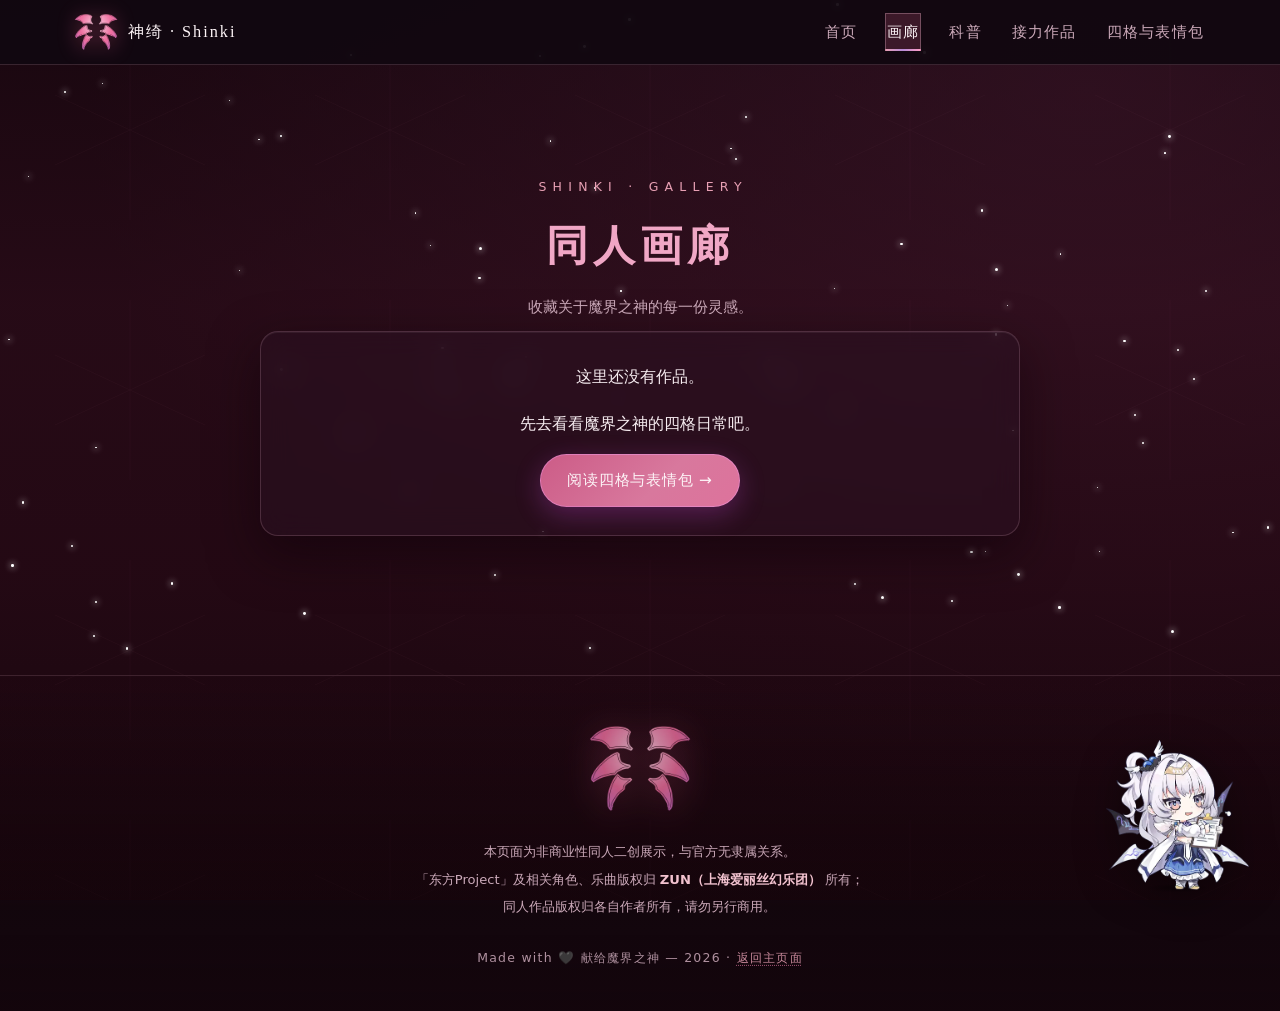
==== gallery.html @ da2d1ddc "init: 精简原始资源并建立静态站点初版 Co-authored-by: whiterock <2248186038@qq.com>" ====
<!DOCTYPE html>
<html lang="zh-CN">
<head>
  <meta charset="UTF-8">
  <meta name="viewport" content="width=device-width, initial-scale=1.0">
  <title>同人画廊 — 神绮 · 魔界之神 · 同人二创展示</title>
  <meta name="description" content="神绮（Shinki）同人画廊：自动轮播展示同人画作，悬停查看说明，点击全屏浏览。">
  <link rel="icon" href="assets/img/favicon.png" type="image/png">
  <link rel="stylesheet" href="assets/css/style.css">
  <link rel="stylesheet" href="assets/css/shinki.css">
  <link rel="stylesheet" href="assets/css/pet.css">

  <meta name="theme-color" content="#070b1d">
  <meta name="color-scheme" content="dark">
  <link rel="apple-touch-icon" href="assets/img/apple-touch-icon.png">
  <link rel="manifest" href="manifest.webmanifest">
  <meta property="og:type" content="website">
  <meta property="og:site_name" content="神绮 · 魔界之神 · 同人二创展示">
  <meta property="og:title" content="神绮（Shinki）— 魔界之神 · 同人二创展示">
  <meta property="og:description" content="魔界之神的角色档案、同人画廊与接力作品。">
  <meta property="og:image" content="assets/img/splash-main.webp">
  <meta name="twitter:card" content="summary_large_image">
  <meta name="twitter:title" content="神绮（Shinki）— 魔界之神">
  <meta name="twitter:description" content="魔界之神的角色档案、同人画廊与接力作品。">
  <meta name="twitter:image" content="assets/img/splash.jpg">
</head>
<body>

  <svg xmlns="http://www.w3.org/2000/svg" style="display:none" aria-hidden="true">
    <symbol id="shinki-wings" viewBox="0 0 512 436">
      <image href="assets/img/shinki-wings.webp" x="0" y="0" width="512" height="436" preserveAspectRatio="xMidYMid meet"/>
    </symbol>
  </svg>
    <a class="skip-link" href="#main">跳到主要内容</a>

  <div id="bgStars" aria-hidden="true"></div>




  <header class="site-header" id="siteHeader">
    <div class="site-header__inner">
      <a class="brand" href="index.html" aria-label="回到首页">
        <svg class="brand__mascot" viewBox="0 0 512 436" aria-hidden="true"><use href="#shinki-wings"/></svg>
        <span>神绮 · Shinki</span>
      </a>
      <button class="nav-toggle" id="navToggle" aria-label="展开导航" aria-expanded="false" aria-controls="navLinks">
        <span></span><span></span><span></span>
      </button>
            <nav class="nav-links" id="navLinks" aria-label="主导航">
        <a href="index.html" class="nav-link">首页</a>
        <a href="gallery.html" class="nav-link is-active">画廊</a>
        <a href="videos.html" class="nav-link">科普</a>
        <a href="relay.html" class="nav-link">接力作品</a>
        <a href="manga.html" class="nav-link">四格与表情包</a>
      </nav>
    </div>
  </header>

  <main id="main"><section class="section"><header class="section__head"><p class="section__kicker">SHINKI · GALLERY</p><h1 class="section__title">同人画廊</h1><p class="section__lead">收藏关于魔界之神的每一份灵感。</p></header><div class="notice-card glass"><p class="notice-card__lead">这里还没有作品。</p><p>先去看看魔界之神的四格日常吧。</p><a class="btn btn--primary" href="manga.html">阅读四格与表情包 →</a></div></section></main>

  <footer class="site-footer" id="footer">
    <div class="site-footer__inner">
      <div class="site-footer__mascot" aria-hidden="true">
        <svg viewBox="0 0 512 436"><use href="#shinki-wings"/></svg>
      </div>
            <p class="site-footer__note">
        本页面为非商业性同人二创展示，与官方无隶属关系。<br>
        「东方Project」及相关角色、乐曲版权归 <strong>ZUN（上海爱丽丝幻乐团）</strong> 所有；<br>
        同人作品版权归各自作者所有，请勿另行商用。
      </p>
      <p class="site-footer__copy">Made with 🖤 献给魔界之神 — <span id="year">2026</span> · <a class="text-link" href="index.html">返回主页面</a></p>
    </div>
  </footer>
  <script defer src="assets/js/main.js"></script>
  <script defer src="assets/js/pet.js"></script>
  <script defer src="assets/js/pet-boot.js"></script>
</body>
</html>
---- assets/css/style.css ----
/* =========================================================
   蕾蒂·霍瓦特洛克 — 冬之雪女 · 同人二创展示
   设计语言：冬夜 × 冰晶 / 玻璃拟态 / 薰衣草紫与冰蓝
   ========================================================= */

/* ---------- 设计令牌 ---------- */
:root {
  --bg-0: #120810;
  --bg-1: #1d0f1c;
  --bg-2: #2c1526;
  --ink: #f8eef2;
  --ink-dim: #cba9b9;
  --ink-faint: #9d7f8f;
  --ice: #e8a0b4;
  --ice-soft: #f2c2cf;
  --lav: #b98cd6;
  --snow: #fdf4f7;
  --line: rgba(232, 168, 196, .18);
  --glass: rgba(42, 18, 34, .55);
  --glass-bd: rgba(242, 190, 212, .18);
  --radius: 18px;
  --shadow: 0 18px 50px rgba(14, 2, 10, .55);
  --font-serif: "ZCOOL KuaiLe", "Ma Shan Zheng", "Noto Serif SC", "Songti SC", "SimSun", serif;
  --font-sans: system-ui, -apple-system, "Segoe UI", "Microsoft YaHei", "PingFang SC", "Noto Sans SC", sans-serif;
  --font-jp: "Hiragino Mincho ProN", "Yu Mincho", "Noto Serif JP", "SimSun", serif;
}

/* ---------- 基础 ---------- */
*, *::before, *::after { box-sizing: border-box; }

html { scroll-behavior: smooth; }

body {
  position: relative;
  margin: 0;
  font-family: var(--font-sans);
  font-size: 16px;
  line-height: 1.75;
  color: var(--ink);
  background: var(--bg-0);
  overflow-x: hidden;
  -webkit-font-smoothing: antialiased;
}

body::before {
  content: '';
  position: fixed;
  inset: 0;
  z-index: -2;
  background:
    linear-gradient(180deg, rgba(30, 6, 15,.55) 0%, rgba(49, 12, 26,.66) 34%, rgba(41, 9, 21,.76) 64%, rgba(24, 6, 13,.88) 100%),
    radial-gradient(ellipse at 85% 10%, #3c1b30, #120810 65%);
}

::selection { background: rgba(232, 160, 180, .38); color: #fff; }

::-webkit-scrollbar { width: 10px; }
::-webkit-scrollbar-track { background: #250914; }
::-webkit-scrollbar-thumb {
  background: linear-gradient(180deg, #6d3a58, #8b4a72);
  border-radius: 6px;
}
::-webkit-scrollbar-thumb:hover { background: linear-gradient(180deg, #8d4a6c, #a85c8a); }

:focus-visible { outline: 2px solid var(--ice); outline-offset: 3px; border-radius: 4px; }

img { max-width: 100%; }

/* ---------- 背景层 ---------- */
#snow {
  position: fixed;
  inset: 0;
  z-index: 1;
  pointer-events: none;
}

.bg-glow {
  position: fixed;
  border-radius: 50%;
  filter: blur(70px);
  pointer-events: none;
  z-index: 0;
  opacity: .45;
}
.bg-glow--a {
  width: 48vw; height: 48vw;
  top: -14vw; right: -10vw;
  background: radial-gradient(circle, rgba(226, 96, 138, .42), transparent 65%);
}
.bg-glow--b {
  width: 40vw; height: 40vw;
  bottom: -12vw; left: -10vw;
  background: radial-gradient(circle, rgba(193, 88, 128, .38), transparent 65%);
}/* ---------- 吸顶导航 ---------- */

.site-header {
  position: fixed;
  top: 0; left: 0; right: 0;
  z-index: 50;
  background: transparent;
  border-bottom: 0;
  backdrop-filter: blur(0px);
  -webkit-backdrop-filter: blur(0px);
  transition: background .3s ease;
}
.site-header:hover,
.site-header.scrolled:hover {
  background: rgba(16, 3, 8, .92);
  backdrop-filter: blur(14px);
  -webkit-backdrop-filter: blur(14px);
}
.site-header__inner {
  max-width: 1180px;
  margin: 0 auto;
  padding: 0 24px;
  height: 64px;
  display: flex;
  align-items: center;
  justify-content: space-between;
  gap: 20px;
}
.brand {
  display: inline-flex;
  align-items: center;
  gap: 10px;
  color: var(--snow);
  font-family: var(--font-serif);
  font-size: 1.02rem;
  letter-spacing: .12em;
  text-decoration: none;
  white-space: nowrap;
}


.nav-links { display: flex; align-items: center; gap: 26px; }
.nav-link {
  position: relative;
  padding: 6px 2px;
  color: var(--ink-dim);
  font-size: .95rem;
  letter-spacing: .08em;
  text-decoration: none;
  transition: color .25s ease;
}
.nav-link::after {
  content: '';
  position: absolute;
  left: 0; right: 0; bottom: 0;
  height: 2px;
  border-radius: 2px;
  background: linear-gradient(90deg, var(--ice), var(--lav));
  transform: scaleX(0);
  transform-origin: left;
  transition: transform .3s ease;
}
.nav-link:hover { color: var(--snow); }
.nav-link:hover::after { transform: scaleX(1); }
.nav-link.is-active { color: var(--ice); }
.nav-link.is-active::after { transform: scaleX(1); }

.nav-toggle {
  display: none;
  flex-direction: column;
  justify-content: center;
  gap: 5px;
  width: 44px; height: 44px;
  padding: 10px;
  background: none;
  border: 0;
  cursor: pointer;
  z-index: 60;
}
.nav-toggle span {
  display: block;
  width: 22px; height: 2px;
  margin: 0 auto;
  background: var(--snow);
  border-radius: 2px;
  transition: transform .3s ease, opacity .3s ease;
}
.nav-toggle[aria-expanded="true"] span:nth-child(1) { transform: translateY(7px) rotate(45deg); }
.nav-toggle[aria-expanded="true"] span:nth-child(2) { opacity: 0; }
.nav-toggle[aria-expanded="true"] span:nth-child(3) { transform: translateY(-7px) rotate(-45deg); }

main { position: relative; z-index: 2; }/* ---------- 通用组件 ---------- */
.btn {
  display: inline-flex;
  align-items: center;
  gap: .55em;
  padding: .78em 1.7em;
  border-radius: 999px;
  border: 1px solid transparent;
  font: inherit;
  font-size: .96rem;
  letter-spacing: .05em;
  cursor: pointer;
  text-decoration: none;
  transition: transform .2s ease, box-shadow .25s ease, background .25s ease, border-color .25s ease, color .25s ease;
}
.btn svg { width: 1.15em; height: 1.15em; flex: 0 0 auto; }
.btn--primary {
  background: linear-gradient(135deg, #88294d, #ab3763 45%, #982954);
  border-color: rgba(242, 160, 255, .35);
  color: var(--snow);
  box-shadow: 0 8px 26px rgba(204, 76, 224, .28);
}
.btn--primary:hover {
  transform: translateY(-2px);
  box-shadow: 0 12px 34px rgba(218, 86, 239, .42);
}
.btn--ghost {
  background: rgba(242, 148, 184, .06);
  border-color: rgba(242, 160, 255, .3);
  color: var(--ice-soft);
}
.btn--ghost:hover {
  background: rgba(242, 148, 184, .12);
  border-color: var(--ice);
  color: var(--snow);
  transform: translateY(-2px);
}
.btn--sm { padding: .5em 1.15em; font-size: .88rem; }

.glass {
  background: var(--glass);
  border: 1px solid var(--glass-bd);
  border-radius: var(--radius);
  backdrop-filter: blur(14px);
  -webkit-backdrop-filter: blur(14px);
  box-shadow: var(--shadow), inset 0 1px 0 rgba(255, 255, 255, .06);
}

.text-link {
  color: var(--ice);
  text-decoration: underline dotted rgba(230, 123, 168, .7);
  text-underline-offset: 3px;
}
.text-link:hover { color: var(--ice-soft); text-decoration-style: solid; }

/* ---------- 章节通用 ---------- */
.section {
  max-width: 1120px;
  margin: 0 auto;
  padding: 104px 28px 36px;
}
.section__head { text-align: center; margin-bottom: 54px; }
.section__kicker {
  margin: 0 0 12px;
  font-size: .78rem;
  letter-spacing: .5em;
  padding-left: .5em;
  text-transform: uppercase;
  color: var(--ice);
}
.section__title {
  margin: 0;
  font-family: var(--font-serif);
  font-size: clamp(1.8rem, 4.2vw, 2.6rem);
  letter-spacing: .1em;
  color: var(--snow);
}
.section__divider {
  position: relative;
  display: flex;
  justify-content: center;
  margin-top: 18px;
  color: var(--ice);
  opacity: .9;
}
.section__divider svg { width: 20px; height: 20px; }
.section__divider::before,
.section__divider::after {
  content: '';
  position: absolute;
  top: 50%;
  width: 76px;
  height: 1px;
}
.section__divider::before {
  right: calc(50% + 22px);
  background: linear-gradient(90deg, transparent, var(--ice));
}
.section__divider::after {
  left: calc(50% + 22px);
  background: linear-gradient(90deg, var(--ice), transparent);
}/* ---------- Hero ---------- */
.hero {
  position: relative;
  min-height: 100svh;
  display: grid;
  place-items: center;
  text-align: center;
  padding: 96px 24px 80px;
}
.hero__inner { max-width: 780px; }
.hero__kicker {
  margin: 0 0 26px;
  font-size: .84rem;
  letter-spacing: .55em;
  padding-left: .55em;
  text-transform: uppercase;
  color: var(--ice);
  opacity: .95;
}
.hero__title {
  margin: 0;
  display: flex;
  flex-direction: column;
  gap: 14px;
  align-items: center;
}
.hero__title-jp {
  font-family: var(--font-jp);
  font-size: clamp(1rem, 2.6vw, 1.5rem);
  letter-spacing: .38em;
  padding-left: .38em;
  color: var(--ice-soft);
  font-weight: 400;
}
.hero__title-cn {
  font-family: var(--font-serif);
  font-size: clamp(2.5rem, 8.4vw, 5rem);
  font-weight: 700;
  letter-spacing: .12em;
  padding-left: .12em;          /* 抵消末字后多出的字距，保持视觉居中 */
  line-height: 1.22;
  -webkit-font-smoothing: antialiased;
  -moz-osx-font-smoothing: grayscale;
  text-rendering: optimizeLegibility;
  filter: drop-shadow(0 6px 26px rgba(222, 117, 238, .22));
}
.hero__title-en {
  font-size: clamp(.68rem, 1.6vw, .95rem);
  letter-spacing: .6em;
  padding-left: .6em;
  color: var(--ink-dim);
  text-transform: uppercase;
}
.hero__tagline {
  margin: 30px 0 0;
  font-family: var(--font-jp);
  font-size: clamp(1.15rem, 3.4vw, 1.9rem);
  letter-spacing: .22em;
  color: var(--snow);
  animation: glowPulse 3.4s ease-in-out infinite;
}
@keyframes glowPulse {
  0%, 100% { text-shadow: 0 0 16px rgba(230, 123, 168, .3); }
  50% { text-shadow: 0 0 34px rgba(230, 123, 168, .7); }
}
.hero__desc {
  margin: 22px auto 0;
  max-width: 36em;
  color: var(--ink-dim);
  font-size: .98rem;
}
.hero__actions {
  margin-top: 38px;
  display: flex;
  justify-content: center;
  flex-wrap: wrap;
  gap: 16px;
}
.hero__scrollhint {
  position: absolute;
  left: 50%;
  transform: translateX(-50%);
  bottom: 26px;
  color: var(--ink-dim);
  opacity: .8;
  text-decoration: none;
  transition: opacity .25s ease, color .25s ease;
}
.hero__scrollhint:hover { opacity: 1; color: var(--ice); }
.hero__scrollhint svg {
  width: 30px; height: 30px;
  animation: bob 1.9s ease-in-out infinite;
}
@keyframes bob {
  0%, 100% { transform: translateY(0); }
  50% { transform: translateY(9px); }
}

/* ---------- 角色档案 ---------- */
.profile {
  display: grid;
  grid-template-columns: minmax(260px, 380px) 1fr;
  gap: 36px;
  align-items: stretch;
}

.profile__card { padding: clamp(14px, 3vw, 28px); }
.data-table { margin: 0; }
.data-row {
  display: grid;
  grid-template-columns: 112px 1fr;
  gap: 14px;
  padding: 13px 8px;
  border-bottom: 1px dashed rgba(230, 148, 242, .14);
}
.data-row:last-child { border-bottom: 0; }
.data-row dt {
  margin: 0;
  color: var(--ice);
  font-size: .9rem;
  letter-spacing: .18em;
  line-height: 1.6;
}
.data-row dd {
  margin: 0;
  color: var(--ink);
  font-size: .97rem;
}
.data-row dd small {
  display: block;
  margin-top: 2px;
  color: var(--ink-dim);
  font-size: .8rem;
  letter-spacing: .04em;
}

/* ---------- 角色介绍 ---------- */
.story {
  display: grid;
  grid-template-columns: 1.55fr 1fr;
  gap: 36px;
  align-items: start;
}
.story__card { padding: clamp(20px, 3.4vw, 38px); }
.story__title {
  margin: 0 0 4px;
  font-family: var(--font-serif);
  font-size: clamp(1.2rem, 2.6vw, 1.6rem);
  color: var(--snow);
  letter-spacing: .06em;
}
.story__title span {
  margin-left: .6em;
  font-family: var(--font-sans);
  font-size: .92rem;
  font-weight: 400;
  color: var(--ink-dim);
}
.story__card p { margin: 18px 0 0; color: var(--ink-dim); font-size: .97rem; }
.story__quote {
  position: relative;
  margin: 28px 0 4px;
  padding: 18px 22px 14px 34px;
  border-left: 3px solid var(--ice);
  border-radius: 0 12px 12px 0;
  background: linear-gradient(90deg, rgba(230, 123, 168, .12), rgba(230, 123, 168, .02));
  color: var(--snow);
  font-family: var(--font-serif);
  font-size: 1.1rem;
  letter-spacing: .04em;
}
.story__quote-mark {
  position: absolute;
  left: 9px; top: 0;
  font-size: 1.7rem;
  color: var(--ice);
  opacity: .85;
}
.story__quote-note {
  display: block;
  margin-top: 8px;
  font-family: var(--font-sans);
  font-size: .74rem;
  color: var(--ink-dim);
  letter-spacing: .12em;
}
.story__side { padding: clamp(18px, 2.6vw, 28px); }
.story__side-title {
  display: flex;
  align-items: center;
  gap: 12px;
  margin: 0 0 18px;
  color: var(--ice);
  font-size: .95rem;
  letter-spacing: .24em;
}
.story__side-title::before {
  content: '';
  width: 20px;
  height: 1px;
  background: var(--ice);
}
.story__list {
  margin: 0;
  padding: 0;
  list-style: none;
  display: flex;
  flex-direction: column;
  gap: 16px;
}
.story__list li {
  position: relative;
  padding-left: 20px;
  color: var(--ink-dim);
  font-size: .92rem;
}
.story__list li::before {
  content: '❄';
  position: absolute;
  left: 0; top: 1px;
  font-size: .8rem;
  color: var(--lav);
}
.story__list strong { display: block; color: var(--ice-soft); font-weight: 600; margin-bottom: 2px; }/* ---------- 登场作品 ---------- */
.works-grid {
  display: grid;
  grid-template-columns: 1fr 1fr;
  gap: 28px;
}
.work-card {
  position: relative;
  overflow: hidden;
  padding: clamp(20px, 3vw, 32px);
  transition: transform .28s ease, box-shadow .32s ease;
}
.work-card::before {
  content: '';
  position: absolute;
  top: -70px; left: -70px;
  width: 220px; height: 220px;
  border-radius: 50%;
  background: radial-gradient(circle, rgba(230, 123, 168, .16), transparent 70%);
  pointer-events: none;
}
.work-card:hover {
  transform: translateY(-5px);
  box-shadow: 0 26px 64px rgba(18, 2, 20, .62), inset 0 1px 0 rgba(255, 255, 255, .08);
}
.work-card__badge {
  display: inline-block;
  padding: .32em 1em;
  border-radius: 999px;
  border: 1px solid rgba(232, 168, 242, .4);
  background: rgba(222, 128, 164, .08);
  color: var(--lav);
  font-size: .72rem;
  letter-spacing: .2em;
}
.work-card__badge--soft {
  border-color: rgba(230, 148, 242, .35);
  background: rgba(230, 123, 168, .08);
  color: var(--ice-soft);
}
.work-card__title {
  margin: .95em 0 .2em;
  font-family: var(--font-serif);
  font-size: 1.16rem;
  letter-spacing: .04em;
  color: var(--snow);
}
.work-card__meta {
  margin: 0 0 14px;
  font-size: .8rem;
  letter-spacing: .06em;
  color: var(--ice-soft);
}
.work-card__desc { margin: 12px 0 0; font-size: .94rem; color: var(--ink-dim); }
.work-card__desc:last-child { margin-bottom: 0; }

/* ---------- 主题曲 ---------- */
.theme-card {
  display: flex;
  gap: clamp(18px, 3vw, 32px);
  align-items: flex-start;
  padding: clamp(22px, 3.4vw, 38px);
}
.theme-card__icon {
  position: relative;
  flex: 0 0 auto;
  width: 96px; height: 96px;
  border-radius: 50%;
  display: grid;
  place-items: center;
  color: var(--ice);
  background: radial-gradient(circle at 35% 28%, rgba(230, 123, 168, .2), rgba(230, 123, 168, .04));
  border: 1px solid rgba(230, 148, 242, .3);
  box-shadow: 0 0 30px rgba(209, 87, 228, .15);
  isolation: isolate;   /* 让外光晕只压在本图标内部背景之上 */
}

/* 雪花图标：光晕层 / 光环层 / 旋转层 各管一个 transform，互不覆盖 */
.theme-icon__glow,
.theme-icon__halo {
  position: absolute;
  border-radius: 50%;
  pointer-events: none;
}
.theme-icon__glow {
  inset: -6px;
  z-index: -1;
  background: radial-gradient(circle, rgba(230, 123, 168, .55), rgba(230, 123, 168, 0) 62%);
  opacity: var(--flake-energy, 0);
  transform: scale(calc(.88 + var(--flake-energy, 0) * .3));
  transition: opacity .18s linear, transform .18s linear;
}
.theme-icon__halo {
  inset: 5px;
  border: 1px solid rgba(245, 180, 255, .45);
  opacity: calc(.22 + var(--flake-energy, 0) * .5);
  transform: scale(calc(1 + var(--flake-energy, 0) * .26));
  transition: opacity .18s linear, transform .18s linear, border-color .18s linear, box-shadow .18s linear;
}
.theme-icon__spin {
  display: grid;
  place-items: center;
  width: 100%; height: 100%;
  animation: flakeSpin 34s linear infinite;   /* 待机：极慢自转 */
  will-change: transform;
}
.theme-card__icon.is-playing .theme-icon__spin { animation-duration: 7s; }
.theme-icon__flake {
  width: 52px; height: 52px;
  transform: scale(calc(1 + var(--flake-energy, 0) * .18));
  transition: transform .16s linear;
  filter: drop-shadow(0 0 8px rgba(230, 123, 168, .45));
}
/* 踩到节拍：光环亮一下、雪花闪一下 */
.theme-card__icon.is-beat .theme-icon__halo {
  border-color: rgba(255, 190, 220, .85);
  box-shadow: 0 0 20px rgba(255, 158, 198, .5);
}
.theme-card__icon.is-beat .theme-icon__flake { filter: drop-shadow(0 0 14px rgba(248, 206, 255, .85)); }
@keyframes flakeSpin { to { transform: rotate(360deg); } }
.theme-card__icon svg { width: 52px; height: 52px; }
.theme-card__jp {
  margin: 2px 0 6px;
  font-family: var(--font-jp);
  font-size: .95rem;
  letter-spacing: .32em;
  color: var(--lav);
}
.theme-card__title {
  margin: 0;
  font-family: var(--font-serif);
  font-size: 1.5rem;
  letter-spacing: .05em;
  color: var(--snow);
}
.theme-card__title small {
  margin-left: .4em;
  font-family: var(--font-sans);
  font-size: .92rem;
  font-weight: 400;
  color: var(--ink-dim);
}
.theme-card__meta {
  margin: .55em 0 1em;
  font-size: .8rem;
  letter-spacing: .05em;
  color: var(--ice-soft);
}
.theme-card__desc {
  margin: 0 0 20px;
  max-width: 44em;
  font-size: .96rem;
  color: var(--ink-dim);
}
.theme-card__audio {
  display: flex;
  flex-direction: column;
  gap: 12px;
  max-width: 44em;
}
.theme-card__audio-label {
  font-size: .78rem;
  letter-spacing: .18em;
  color: var(--ice-soft);
  opacity: .9;
}
/* ---------- 同人画廊 ---------- */
.gallery-intro {
  max-width: 52em;
  margin: 0 auto 28px;
  text-align: center;
  font-size: .98rem;
  color: var(--ink-dim);
}
.gallery-intro strong { color: var(--ice-soft); }
.gallery-intro small {
  display: block;
  margin-top: 6px;
  font-size: .8rem;
  opacity: .78;
}

.gallery-toolbar {
  display: flex;
  align-items: center;
  justify-content: center;
  flex-wrap: wrap;
  gap: 18px;
  margin-bottom: 24px;
}
.gallery-toolbar__note { font-size: .85rem; color: var(--ink-dim); }

[hidden] { display: none !important; }

.upload-panel {
  max-width: 660px;
  margin: 0 auto 32px;
  padding: clamp(18px, 3vw, 28px);
  display: flex;
  flex-direction: column;
  gap: 16px;
}
.upload-panel__field { display: flex; flex-direction: column; gap: 8px; }
.upload-panel label { font-size: .9rem; color: var(--ice-soft); letter-spacing: .06em; }
.label-note { margin-left: .5em; font-size: .74rem; color: var(--ink-faint); letter-spacing: 0; }
.upload-panel input[type="file"],
.upload-panel input[type="text"] {
  width: 100%;
  padding: .68em .95em;
  border-radius: 10px;
  border: 1px solid rgba(230, 148, 242, .25);
  background: rgba(39, 9, 21, .6);
  color: var(--ink);
  font: inherit;
  font-size: .92rem;
  outline: none;
  transition: border-color .2s ease;
}
.upload-panel input:focus { border-color: var(--ice); }
.upload-panel select {
  width: 100%;
  padding: .68em .95em;
  padding-right: 36px;
  border-radius: 10px;
  border: 1px solid rgba(230, 148, 242, .25);
  background: rgba(39, 9, 21, .6);
  color: var(--ink);
  font: inherit;
  font-size: .92rem;
  outline: none;
  transition: border-color .2s ease;
  appearance: none;
  -webkit-appearance: none;
  background-image: url("data:image/svg+xml,%3Csvg xmlns='http://www.w3.org/2000/svg' width='12' height='8'%3E%3Cpath d='M1 1l5 5 5-5' stroke='%23e8a0b4' stroke-width='1.6' fill='none' stroke-linecap='round'/%3E%3C/svg%3E");
  background-repeat: no-repeat;
  background-position: right 14px center;
  cursor: pointer;
}
.upload-panel select:focus { border-color: var(--ice); }
.upload-panel select option { background: #310c1a; color: var(--ink); }
.upload-panel input::file-selector-button {
  margin-right: .8em;
  padding: .45em 1em;
  border-radius: 8px;
  border: 1px solid rgba(230, 148, 242, .35);
  background: rgba(230, 123, 168, .14);
  color: var(--snow);
  font: inherit;
  font-size: .85rem;
  cursor: pointer;
}
.upload-panel__row { display: grid; grid-template-columns: 1fr 1fr; gap: 16px; }
.upload-panel__actions { display: flex; align-items: center; flex-wrap: wrap; gap: 12px; }
.upload-panel__error {
  flex: 1 1 100%;
  margin: 0;
  font-size: .85rem;
  color: #ffa3a3;
}


.lightbox {
  position: fixed;
  inset: 0;
  z-index: 300;
  display: grid;
  place-items: center;
  background: rgba(16, 3, 8, .93);
  backdrop-filter: blur(14px);
  -webkit-backdrop-filter: blur(14px);
  opacity: 0;
  visibility: hidden;
  transition: opacity .35s ease, visibility .35s ease;
}
.lightbox.open { opacity: 1; visibility: visible; }
.lightbox__stage { max-width: 100%; max-height: 100%; padding: 30px 70px; }
.lightbox__stage img,
.lightbox__stage video {
  max-width: 100%;
  max-height: calc(100vh - 120px);
  display: block;
  margin: 0 auto;
  object-fit: contain;
  border-radius: 14px;
  box-shadow: 0 30px 80px rgba(0, 0, 0, .65);
  animation: lbIn .3s ease both;
}
@keyframes lbIn {
  from { opacity: 0; transform: scale(.94); }
  to { opacity: 1; transform: none; }
}
.lightbox__close {
  position: absolute;
  top: 18px; right: 22px;
  z-index: 310;
  width: 54px; height: 54px;
  border-radius: 50%;
  border: 2px solid rgba(255, 135, 165, .8);
  background: rgba(196, 44, 76, .92);
  color: #fff;
  font-size: 1.7rem;
  font-weight: 700;
  line-height: 1;
  cursor: pointer;
  display: grid;
  place-items: center;
  box-shadow: 0 10px 30px rgba(0, 0, 0, .55);
  transition: background .2s ease, transform .2s ease;
}
.lightbox__close:hover { background: rgba(235, 68, 104, .95); transform: scale(1.08); }
.lightbox__arrow {
  position: absolute;
  top: 50%;
  transform: translateY(-50%);
  z-index: 310;
  width: 58px; height: 58px;
  border-radius: 50%;
  border: 1px solid rgba(248, 200, 255, .45);
  background: rgba(73, 23, 42, .6);
  color: var(--ice-soft);
  font-size: 1.8rem;
  line-height: 1;
  cursor: pointer;
  display: grid;
  place-items: center;
  transition: background .2s ease, transform .2s ease;
}
.lightbox__arrow--prev { left: 22px; }
.lightbox__arrow--next { right: 22px; }
.lightbox__arrow:hover { background: rgba(167, 68, 106, .75); transform: translateY(-50%) scale(1.1); }
.lightbox__cap {
  position: absolute;
  left: 0; right: 0; bottom: 20px;
  z-index: 310;
  margin: 0;
  text-align: center;
  font-size: .9rem;
  letter-spacing: .1em;
  color: var(--ink-dim);
}
.lightbox__cap b { color: var(--snow); font-weight: 600; }

.gallery-hint {
  max-width: 52em;
  margin: 28px auto 0;
  text-align: center;
  font-size: .85rem;
  color: var(--ink-dim);
}
.gallery-hint code {
  margin: 0 .15em;
  padding: .15em .55em;
  border-radius: 6px;
  border: 1px solid rgba(230, 148, 242, .18);
  background: rgba(242, 148, 184, .1);
  color: var(--ice-soft);
  font-size: .85em;
}/* ---------- 页脚 ---------- */
.site-footer {
  position: relative;
  z-index: 2;
  margin-top: 90px;
  padding: 48px 24px 42px;
  border-top: 1px solid var(--line);
  background: linear-gradient(180deg, transparent, rgba(20, 4, 10, .65));
  text-align: center;
}
.site-footer__flake {
  width: 30px; height: 30px;
  color: var(--ice);
  opacity: .85;
  margin-bottom: 14px;
  animation: spinSlow 46s linear infinite;
}
.site-footer__note {
  margin: 0 0 16px;
  font-size: .82rem;
  line-height: 2.1;
  color: var(--ink-dim);
}
.site-footer__note strong { color: var(--ice-soft); font-weight: 600; }
.site-footer__copy {
  margin: 0;
  font-size: .78rem;
  letter-spacing: .1em;
  color: var(--ink-dim);
  opacity: .85;
}

/* ---------- 滚动显现 ---------- */
.reveal {
  opacity: 0;
  transform: translateY(26px);
  transition: opacity .7s ease, transform .7s ease;
}
.reveal.in { opacity: 1; transform: none; }

/* ---------- 响应式 ---------- */
@media (max-width: 960px) {
  .profile { grid-template-columns: 1fr; }
  .profile__emblem { max-width: 380px; width: 100%; margin: 0 auto; }
  .story { grid-template-columns: 1fr; }
  .works-grid { grid-template-columns: 1fr; }
  .theme-card { flex-direction: column; align-items: flex-start; }
}

@media (max-width: 760px) {
  .data-row { grid-template-columns: 86px 1fr; }
  .hero__title-cn { letter-spacing: .06em; padding-left: .06em; }
  .section { padding: 76px 20px 26px; }
  .upload-panel__row { grid-template-columns: 1fr; }
}

/* =========================================================
   移动端导航抽屉（全站统一：≤900px 或触屏设备）
   —— 首页 / 画廊 / 接力作品 / 弹幕游戏 四项同字号、同内边距、同分隔线；
      当前项只用左侧竖条 + 背景高亮标记，**不改内边距**，避免文字错位
   ========================================================= */
@media (max-width: 900px), (pointer: coarse) {
  .nav-toggle { display: flex; }
  /* 关键：导航条只要带 backdrop-filter / transform，就会成为 fixed 后代的包含块，
     抽屉的 top:0/bottom:0 会退化到"导航条那么高" → 被压成一条、内容溢出。
     抽屉打开期间临时取消这些属性，抽屉便相对视口正常铺开。 */
  body.nav-open .site-header,
  body.nav-open .site-header.scrolled,
  body.nav-open .site-header:hover {
    backdrop-filter: none !important;
    -webkit-backdrop-filter: none !important;
    transform: none !important;
    background: rgba(24, 6, 13, .86);
  }
  .nav-links {
    position: fixed;
    top: 0; right: 0; bottom: 0;
    width: min(80vw, 330px);
    display: flex;
    flex-direction: column;
    justify-content: center;
    gap: 0;
    padding: 84px 26px 26px;
    background: rgba(37, 9, 20, .97);
    backdrop-filter: blur(18px);
    -webkit-backdrop-filter: blur(18px);
    border-left: 1px solid var(--line);
    box-shadow: -18px 0 50px rgba(0, 0, 0, .45);
    transform: translateX(100%);
    transition: transform .32s ease;
    max-height: 100vh;
    max-height: 100dvh;
    overflow-y: auto;
    overscroll-behavior: contain;
    z-index: 60;
  }
  .nav-links.open { transform: none; }
  /* 抽屉后面的遮罩：点一下就能关，视觉上也有层次 */
  .nav-links::before {
    content: '';
    position: fixed;
    inset: 0;
    z-index: -1;
    background: rgba(16, 3, 8, .58);
    backdrop-filter: blur(3px);
    -webkit-backdrop-filter: blur(3px);
    opacity: 0;
    transition: opacity .32s ease;
    pointer-events: none;
  }
  .nav-links.open::before { opacity: 1; pointer-events: auto; }
  .nav-links .nav-link {
    position: static;
    display: block;
    width: 100%;
    box-sizing: border-box;
    padding: 14px 6px;
    font-size: 1.12rem;
    line-height: 1.5;
    letter-spacing: .08em;
    color: var(--ink-dim);
    border-bottom: 1px solid rgba(243, 189, 252, .12);
  }
  .nav-links .nav-link:first-child { border-top: 1px solid rgba(243, 189, 252, .12); }
  .nav-links .nav-link::after { display: none; }          /* 抽屉里改用左侧竖条标记当前项 */
  .nav-links .nav-link.is-active {
    color: var(--ice);
    box-shadow: inset 3px 0 0 0 var(--ice);
    background: linear-gradient(90deg, rgba(230, 123, 168, .12), transparent);
  }
}
@media (max-height: 560px) {
  .nav-links { padding: 64px 22px 18px; }
  .nav-links .nav-link { padding: 10px 6px; font-size: 1rem; }
}

@media (max-width: 480px) {
  .gallery-grid { grid-template-columns: repeat(auto-fill, minmax(150px, 1fr)); gap: 14px; }
  .hero__actions { flex-direction: column; align-items: stretch; }
  .hero__actions .btn { justify-content: center; }
}


/* ---------- 移动端性能优化 ---------- */
@media (max-width: 760px), (pointer: coarse) {
  .bg-aurora-curtains { opacity: .7; }
  .aurora-curve--a, .aurora-curve--b, .aurora-curve--c {
    filter: none !important;
    animation: none !important;
  }
  .bg-glow { filter: blur(30px); opacity: .3; }
  .glass {
    backdrop-filter: blur(8px);
    -webkit-backdrop-filter: blur(8px);
  }
  .splash {
    backdrop-filter: blur(8px);
    -webkit-backdrop-filter: blur(8px);
  }
  .winter-card::before { filter: none; }
  .glass {
    animation: none !important;
    backdrop-filter: blur(9px) saturate(1.1);
    -webkit-backdrop-filter: blur(9px) saturate(1.1);
  }
  .site-header:hover, .site-header.scrolled:hover {
    backdrop-filter: blur(10px);
    -webkit-backdrop-filter: blur(10px);
  }
}


/* ---------- 阅读进度条 + 回到顶部 ---------- */
.scroll-progress {
  position: fixed;
  top: 0; left: 0;
  height: 3px;
  width: 100%;
  z-index: 60;
  transform: scaleX(0);
  transform-origin: left center;
  background: linear-gradient(90deg, var(--ice), var(--lav), var(--pink-hot));
  box-shadow: 0 0 10px rgba(230, 123, 168, .5);
  pointer-events: none;
  will-change: transform;
}
.to-top {
  position: fixed;
  right: 20px;
  bottom: 20px;
  z-index: 46;
  width: 44px;
  height: 44px;
  padding: 0;
  border-radius: 50%;
  border: 1px solid rgba(243, 189, 252, .35);
  background: rgba(49, 12, 26, .82);
  color: var(--ice-soft);
  cursor: pointer;
  display: grid;
  place-items: center;
  opacity: 0;
  visibility: hidden;
  transform: translateY(10px);
  transition: opacity .3s ease, transform .3s ease, visibility .3s ease, border-color .25s ease, color .25s ease;
}
.to-top.is-visible { opacity: .9; visibility: visible; transform: none; }
.to-top:hover { opacity: 1; color: var(--snow); border-color: var(--ice); }
.to-top svg { width: 20px; height: 20px; }
@media (max-width: 640px) {
  .to-top { right: 12px; bottom: 74px; width: 40px; height: 40px; }
}


/* ---------- 跳转到主要内容（无障碍） ---------- */
.skip-link {
  position: fixed;
  left: 50%;
  top: -60px;
  transform: translateX(-50%);
  z-index: 200;
  padding: 10px 20px;
  border-radius: 0 0 12px 12px;
  background: rgba(24, 6, 13, .95);
  border: 1px solid rgba(243, 189, 252, .4);
  border-top: 0;
  color: var(--snow);
  font-size: .9rem;
  text-decoration: none;
  transition: top .25s ease;
}
.skip-link:focus { top: 0; outline: 2px solid var(--ice); outline-offset: 2px; }

/* ---------- 减弱动态 ---------- */
@media (prefers-reduced-motion: reduce) {
  .glass { animation: none !important; }
  html { scroll-behavior: auto; }
  .emblem-ring, .emblem-flake, .site-footer__flake,
  .hero__scrollhint svg, .hero__tagline { animation: none; }
  .hero__tagline { text-shadow: 0 0 18px rgba(230, 123, 168, .4); }
  .reveal { opacity: 1; transform: none; transition: none; }
  #snow { display: none; }
}

/* =========================================================
   ❄ v2 活泼化：夜穹装饰 / 浅色卡牌 / 手写字 / 小人动画
   ========================================================= */
:root {
  --pink: #ffc9de;
  --pink-hot: #ff9ec6;
  --mint: #ea9dbd;
  --gold: #ffe7a6;
  --font-play: "ZCOOL KuaiLe", "Ma Shan Zheng", "Noto Serif SC", "Songti SC", "SimSun", serif;
  --font-hand-jp: "ZCOOL KuaiLe", "Ma Shan Zheng", "Noto Serif JP", serif;
  --font-hand-en: "ZCOOL KuaiLe", "Ma Shan Zheng", "Comic Sans MS", cursive;
}

/* ---------- 夜穹：星星 ---------- */
#bgStars { position: fixed; inset: 0; z-index: 0; pointer-events: none; }
.star {
  position: absolute;
  left: var(--x); top: var(--y);
  width: var(--w); height: var(--w);
  border-radius: 50%;
  background: #fff;
  box-shadow: 0 0 6px 1px rgba(255, 255, 255, .55);
  animation: twinkle var(--dur) ease-in-out var(--delay) infinite;
}
@keyframes twinkle {
  0%, 100% { opacity: .08; transform: scale(1); }
  50% { opacity: .85; transform: scale(1.25); }
}

/* ---------- 北极光幕 ---------- */
.bg-aurora-curtains {
  position: fixed;
  inset: 0;
  z-index: 0;
  pointer-events: none;
}
.bg-aurora-curtains svg { width: 100%; height: 100%; display: block; }
.aurora-curve--a { animation: auroraWaveA 34s ease-in-out infinite alternate; }
.aurora-curve--b { animation: auroraWaveB 42s ease-in-out infinite alternate; }
.aurora-curve--c { animation: auroraWaveC 28s ease-in-out infinite alternate; }
@keyframes auroraWaveA {
  from { transform: translateX(-2.4%) skewX(2deg); opacity: .85; }
  to { transform: translateX(2.4%) skewX(-2deg); opacity: 1; }
}
@keyframes auroraWaveB {
  from { transform: translateX(2.8%) skewX(-2.4deg); opacity: .7; }
  to { transform: translateX(-2.8%) skewX(2.4deg); opacity: 1; }
}
@keyframes auroraWaveC {
  from { transform: translateY(0) scaleY(1); opacity: .55; }
  to { transform: translateY(14px) scaleY(1.06); opacity: .8; }
}




/* ---------- 雪花纹理 ---------- */
body::after {
  content: '';
  position: fixed;
  inset: 0;
  z-index: 0;
  pointer-events: none;
  background-image: url("data:image/svg+xml,%3Csvg xmlns='http://www.w3.org/2000/svg' width='260' height='260'%3E%3Cpath d='M130 40v180M55 95l150 70M205 95l-150 70' stroke='%23e8a0b4' stroke-width='1' fill='none' opacity='0.6'/%3E%3C/svg%3E");
  background-size: 260px 260px;
  opacity: .05;
}

/* ---------- 活泼字体 ---------- */
.hero__title-jp { font-family: var(--font-hand-jp); }
.hero__title-cn { font-family: var(--font-play); }
.hero__title-en { font-family: var(--font-hand-en); font-weight: 700; font-size: clamp(.9rem, 2.1vw, 1.35rem); }
.section__title { font-family: var(--font-play); }
.theme-card__jp { font-family: var(--font-hand-jp); }
.story__title { font-family: var(--font-play); }
.profile__emblem-caption { font-family: var(--font-hand-en); font-size: .84rem; }

/* 标题流光 */
.section__title {
  background: linear-gradient(100deg, #fed7e6 0%, #f0a6c5 22%, #f2acc7 46%, #ffc9de 70%, #f0a6c5 88%, #fed7e6 100%);
  background-size: 200% 100%;
  background-repeat: repeat;
  -webkit-background-clip: text;
  background-clip: text;
  -webkit-text-fill-color: transparent;
  color: transparent;
  animation: shimmerText 7.5s linear infinite;
}
/* 平铺宽 200%（=2 个元素宽）：位移 0% → -200% 恰好平移一整块，
   每圈首尾对齐，所以流光不会出现跳变。
   渐变的第一个与最后一个色标同色，接缝处也连续。 */
@keyframes shimmerText {
  from { background-position: 0% 50%; }
  to { background-position: -200% 50%; }
}
.hero__title-cn {
  /* 冰蓝 → 薰衣草 → 粉 → 冰晶白高光 → 回到冰蓝（首尾同色，平铺无缝） */
  background-image: linear-gradient(105deg,
    #ffdfeb 0%,
    #f7a7c8 12%,
    #f6b2cc 28%,
    #ffd0e2 42%,
    #fff2f7 50%,
    #ffd0e2 58%,
    #f6b2cc 72%,
    #f79dc2 88%,
    #ffdfeb 100%);
  background-size: 200% 100%;
  background-repeat: repeat;
  background-position: 0% 50%;
  -webkit-background-clip: text;
  background-clip: text;
  -webkit-text-fill-color: transparent;
  color: transparent;
  /* 双层光晕：近处冰蓝 + 远处薰衣草，像雪夜里透出的冷光 */
  filter:
    drop-shadow(0 4px 16px rgba(228, 138, 243, .34))
    drop-shadow(0 0 34px rgba(210, 154, 219, .26));
  animation: shimmerText 9s linear infinite;
}
.hero__kicker {
  background: linear-gradient(90deg, var(--ice), var(--lav), var(--pink-hot));
  -webkit-background-clip: text;
  background-clip: text;
  -webkit-text-fill-color: transparent;
  color: transparent;
}

/* 分区 accent 轮换 */
#character .section__kicker { color: var(--pink-hot); }
#works .section__kicker { color: var(--lav); }
#theme .section__kicker { color: var(--mint); }
#gallery .section__kicker { color: var(--pink-hot); }
#character .section__divider { color: var(--pink-hot); }
#works .section__divider { color: var(--lav); }
#theme .section__divider { color: var(--mint); }
#gallery .section__divider { color: var(--pink-hot); }

/* ---------- 浅色卡牌变体 ---------- */
.glass--frost {
  background: linear-gradient(165deg, rgba(255, 205, 224, .17), rgba(237, 138, 176, .09));
  border-color: rgba(250, 214, 255, .3);
  box-shadow: var(--shadow), inset 0 1px 0 rgba(255, 255, 255, .16);
}
.glass--lav {
  background: linear-gradient(165deg, rgba(255, 180, 209, .16), rgba(222, 128, 164, .08));
  border-color: rgba(248, 200, 255, .3);
  box-shadow: var(--shadow), inset 0 1px 0 rgba(255, 255, 255, .12);
}
.glass--rose {
  background: linear-gradient(165deg, rgba(255, 190, 215, .16), rgba(225, 150, 190, .07));
  border-color: rgba(255, 210, 230, .3);
  box-shadow: var(--shadow), inset 0 1px 0 rgba(255, 255, 255, .12);
}
.glass--frost .data-row { border-bottom-color: rgba(248, 200, 255, .18); }
.glass--frost .data-row dt { color: var(--ice); }


/* ---------- 导航音乐开关 ---------- */
.music-toggle {
  flex: 0 0 auto;
  width: 40px;
  height: 40px;
  padding: 0;
  border-radius: 50%;
  border: 1px solid rgba(230, 148, 242, .3);
  background: rgba(242, 148, 184, .08);
  color: var(--ice-soft);
  cursor: pointer;
  display: grid;
  place-items: center;
  transition: background .25s ease, color .25s ease, border-color .25s ease, box-shadow .25s ease;
}
.music-toggle svg { width: 20px; height: 20px; }
.music-toggle:hover {
  background: rgba(242, 148, 184, .18);
  color: var(--snow);
  border-color: var(--ice);
}
.music-toggle.is-playing {
  color: var(--pink-hot);
  border-color: rgba(255, 170, 205, .55);
  background: rgba(255, 170, 205, .1);
  box-shadow: 0 0 16px rgba(255, 158, 198, .35);
  animation: musicSpin 2.2s linear infinite;
}
@keyframes musicSpin {
  from { transform: rotate(0deg); }
  to { transform: rotate(360deg); }
}
@media (max-width: 760px) {
  .music-toggle { width: 36px; height: 36px; }
}

/* ---------- 品牌 mascot ---------- */
.brand__mascot {
  width: 24px; height: 29px;
  animation: mascotBob 1.6s ease-in-out infinite;
}
.brand__mascot.mascot-click { animation: mascotPoke .36s ease; }
@keyframes mascotPoke {
  30% { transform: scale(.78) rotate(-8deg); }
  70% { transform: scale(1.12) rotate(6deg); }
}
@keyframes mascotBob {
  0%, 100% { transform: translateY(0) rotate(-3deg); }
  50% { transform: translateY(-3px) rotate(3deg); }
}

/* ---------- hero 闪烁小装饰 ---------- */
.hero__sparkle {
  position: absolute;
  z-index: 1;
  pointer-events: none;
  opacity: .7;
  animation: sparkleFloat 6s ease-in-out infinite;
}
.hero__sparkle--1 { top: 16%; left: 12%; font-size: 20px; color: var(--pink); animation-delay: 0s; }
.hero__sparkle--2 { top: 24%; right: 14%; font-size: 16px; color: var(--gold); animation-delay: .8s; }
.hero__sparkle--3 { top: 58%; left: 7%; font-size: 15px; animation-delay: 1.6s; }
.hero__sparkle--4 { top: 66%; right: 8%; font-size: 22px; color: var(--mint); animation-delay: 2.4s; }
.hero__sparkle--5 { top: 40%; left: 18%; font-size: 13px; color: var(--lav); animation-delay: 3.2s; }
.hero__sparkle--6 { top: 12%; right: 26%; font-size: 14px; animation-delay: 4s; }
@keyframes sparkleFloat {
  0%, 100% { transform: translateY(0) rotate(0); opacity: .35; }
  50% { transform: translateY(-14px) rotate(40deg); opacity: .95; }
}

/* ---------- 跑马灯 ---------- */
.hero__ticker {
  position: absolute;
  left: 0; right: 0;
  bottom: 64px;
  overflow: hidden;
  pointer-events: none;
  mask-image: linear-gradient(90deg, transparent, #000 12%, #000 88%, transparent);
  -webkit-mask-image: linear-gradient(90deg, transparent, #000 12%, #000 88%, transparent);
}
.hero__ticker-track {
  display: flex;
  width: max-content;
  animation: tickerMove 26s linear infinite;
}
.hero__ticker-track span {
  flex: 0 0 auto;
  padding: 0 2.2em;
  font-family: var(--font-hand-jp);
  font-size: .86rem;
  letter-spacing: .3em;
  color: var(--ink-dim);
  opacity: .8;
  white-space: nowrap;
}
@keyframes tickerMove {
  from { transform: translateX(0); }
  to { transform: translateX(-50%); }
}

/* ---------- 徽章环绕小雪花 ---------- */
.emblem-orb { position: absolute; pointer-events: none; opacity: .9; }
.emblem-orb--a { top: 12%; left: 16%; font-size: 15px; animation: sparkleFloat 5.2s ease-in-out infinite; }
.emblem-orb--b { top: 20%; right: 15%; font-size: 12px; color: var(--lav); animation: sparkleFloat 6.4s ease-in-out .7s infinite; }
.emblem-orb--c { bottom: 18%; left: 20%; font-size: 12px; color: var(--pink); animation: sparkleFloat 5.8s ease-in-out 1.4s infinite; }
.emblem-orb--d { bottom: 14%; right: 18%; font-size: 15px; animation: sparkleFloat 6.8s ease-in-out 2s infinite; }

/* ---------- 按钮更活泼 ---------- */
.btn--primary {
  background: linear-gradient(135deg, #cc5c87, #d8789d 40%, #e36c9a 100%);
  background-size: 160% 100%;
  transition: transform .2s ease, box-shadow .25s ease, background-position .5s ease;
}
.btn--primary:hover {
  background-position: 100% 0;
  animation: btnWiggle .38s ease-in-out;
}
@keyframes btnWiggle {
  0%, 100% { transform: translateY(-2px) rotate(0); }
  30% { transform: translateY(-2px) rotate(-1.4deg); }
  70% { transform: translateY(-2px) rotate(1.4deg); }
}
.nav-link::after { background: linear-gradient(90deg, var(--ice), var(--lav), var(--pink-hot)); }

/* ---------- 滚动显现更有弹性 ---------- */
.reveal {
  transform: translateY(26px) scale(.985);
  transition: opacity .6s ease, transform .6s cubic-bezier(.34, 1.4, .4, 1);
}
.reveal.in { opacity: 1; transform: none; }

/* ---------- 蕾蒂小人：跑动 ---------- */
#chibiRun, #chibiRain {
  position: fixed;
  inset: 0;
  z-index: 1;
  pointer-events: none;
  overflow: hidden;
}
.chibi-runner {
  position: absolute;
  left: 0;
  top: var(--top);
  width: var(--s);
  animation: chibiRunX var(--dur) linear var(--delay) infinite;
  will-change: transform;
}
.chibi-runner.is-rev { animation-name: chibiRunXRev; }
.chibi-runner__body { animation: chibiBob .52s ease-in-out infinite alternate; }
.chibi-runner.is-rev .chibi-runner__body { --flip: -1; }
.chibi-runner__body svg { width: 100%; display: block; }
@keyframes chibiRunX {
  from { transform: translateX(-14vw); }
  to { transform: translateX(114vw); }
}
@keyframes chibiRunXRev {
  from { transform: translateX(114vw); }
  to { transform: translateX(-14vw); }
}
@keyframes chibiBob {
  from { transform: translateY(0) rotate(-4deg) scaleX(var(--flip, 1)); }
  to { transform: translateY(-6px) rotate(4deg) scaleX(var(--flip, 1)); }
}

/* ---------- 蕾蒂小人：天降 ---------- */
.chibi-drop {
  position: absolute;
  top: -140px;
  left: var(--x);
  width: var(--s);
  animation: chibiDrop var(--dur) ease-in var(--delay) forwards;
  will-change: transform;
}
.chibi-drop__body { animation: chibiSway 1.1s ease-in-out infinite alternate; }
.chibi-drop__body svg { width: 100%; display: block; }
@keyframes chibiDrop {
  0% { transform: translateY(0) rotate(0deg); opacity: 0; }
  5% { opacity: .95; }
  88% { opacity: .95; }
  100% { transform: translateY(112vh) rotate(200deg); opacity: 0; }
}
@keyframes chibiSway {
  from { transform: rotate(-8deg); }
  to { transform: rotate(8deg); }
}

/* ---------- 主题曲播放器（自绘 UI，替代各浏览器外观不一的原生控件） ---------- */
/* 内层 audio 只做内核：视觉上隐藏，但仍可正常播放/定位 */
.theme-card__player-src {
  position: absolute;
  width: 1px; height: 1px;
  margin: -1px; padding: 0; border: 0;
  overflow: hidden;
  clip-path: inset(50%);
  white-space: nowrap;
}

.tplayer {
  display: flex;
  align-items: center;
  gap: 14px;
  padding: 10px 16px 10px 12px;
  border-radius: 999px;
  border: 1px solid rgba(230, 148, 242, .24);
  background:
    linear-gradient(180deg, rgba(255, 255, 255, .06), rgba(255, 255, 255, 0) 46%),
    linear-gradient(120deg, rgba(59, 15, 32, .8), rgba(39, 9, 21, .68));
  box-shadow: 0 10px 30px rgba(18, 2, 20, .42), inset 0 1px 0 rgba(255, 255, 255, .07);
  transition: border-color .25s ease, box-shadow .25s ease;
}
.tplayer:hover {
  border-color: rgba(243, 189, 252, .42);
  box-shadow: 0 14px 36px rgba(18, 2, 20, .5), inset 0 1px 0 rgba(255, 255, 255, .1);
}

.tplayer__btn {
  flex: 0 0 auto;
  display: grid;
  place-items: center;
  width: 42px; height: 42px;
  padding: 0;
  border-radius: 50%;
  border: 1px solid rgba(235, 158, 247, .45);
  background: radial-gradient(circle at 32% 28%, rgba(255, 200, 223, .3), rgba(213, 87, 135, .18) 62%, rgba(45, 11, 24, .6));
  color: var(--snow);
  cursor: pointer;
  transition: transform .22s ease, border-color .22s ease, box-shadow .22s ease;
}
.tplayer__btn:hover { transform: scale(1.06); border-color: var(--ice); box-shadow: 0 0 18px rgba(230, 123, 168, .42); }
.tplayer__btn:active { transform: scale(.95); }
.tplayer__btn:focus-visible { outline: 2px solid var(--ice); outline-offset: 3px; }

.tplayer__icon {
  grid-area: 1 / 1;
  width: 18px; height: 18px;
  transition: opacity .2s ease, transform .2s ease;
}
.tplayer__icon--pause { opacity: 0; transform: scale(.7); }
.tplayer.is-playing .tplayer__icon--play { opacity: 0; transform: scale(.7); }
.tplayer.is-playing .tplayer__icon--pause { opacity: 1; transform: none; }
.tplayer.is-playing .tplayer__btn {
  border-color: rgba(255, 170, 205, .6);
  box-shadow: 0 0 20px rgba(255, 158, 198, .34);
}

.tplayer__bar {
  flex: 1 1 auto;
  min-width: 0;
  height: 22px;             /* 视觉条 6px，命中区 22px：好点又不变粗 */
  display: flex;
  align-items: center;
  cursor: pointer;
  touch-action: none;       /* 触屏拖进度时不要带着页面滚 */
}
.tplayer__bar:focus-visible { outline: 2px solid var(--ice); outline-offset: 4px; border-radius: 999px; }
.tplayer__track {
  position: relative;
  display: block;
  width: 100%;
  height: 6px;
  border-radius: 999px;
  background: rgba(252, 189, 213, .16);
  transition: height .2s ease;
}
.tplayer__bar:hover .tplayer__track { height: 8px; }

/* 进度用 transform 推进（scaleX / translate3d），避免每帧写 width 触发重排 */
.tplayer__buffer,
.tplayer__fill {
  position: absolute;
  left: 0; top: 0; bottom: 0;
  width: 100%;
  border-radius: 999px;
  transform: scaleX(0);
  transform-origin: left center;
  will-change: transform;
}
.tplayer__buffer { background: rgba(252, 189, 213, .22); }
.tplayer__fill {
  background: linear-gradient(90deg, var(--ice), var(--lav), var(--pink-hot));
  box-shadow: 0 0 12px rgba(230, 123, 168, .45);
}
.tplayer__knob {
  position: absolute;
  left: 0; top: 50%;
  width: 12px; height: 12px;
  margin: -6px 0 0 -6px;
  border-radius: 50%;
  background: var(--snow);
  box-shadow: 0 0 0 3px rgba(230, 123, 168, .22), 0 2px 8px rgba(18, 2, 20, .5);
  opacity: 0;
  transform: translate3d(0, 0, 0);
  will-change: transform;
  transition: opacity .2s ease;
}
.tplayer:hover .tplayer__knob,
.tplayer.is-playing .tplayer__knob,
.tplayer__bar:focus-visible .tplayer__knob { opacity: 1; }

.tplayer__time {
  flex: 0 0 auto;
  font-size: .8rem;
  letter-spacing: .06em;
  color: var(--ice-soft);
  font-variant-numeric: tabular-nums;
  opacity: .9;
}

@media (max-width: 560px) {
  .tplayer { gap: 10px; padding: 8px 13px 8px 10px; border-radius: 18px; }
  .tplayer__btn { width: 38px; height: 38px; }
  .tplayer__icon { width: 16px; height: 16px; }
  .tplayer__time { font-size: .74rem; }
  .theme-card__icon { width: 82px; height: 82px; }
  .theme-icon__flake { width: 44px; height: 44px; }
}

/* ---------- 主题曲跳舞小人 ---------- */
.theme-card__audio-head { display: flex; align-items: center; gap: 12px; }
.theme-card__dancer { flex: 0 0 auto; width: 44px; height: 52px; }
.theme-card__dancer svg { width: 100%; height: 100%; }
.theme-card__audio-label { display: flex; align-items: center; flex-wrap: wrap; gap: .5em; }
.theme-card__audio-label em {
  font-style: normal;
  font-size: .74em;
  opacity: .72;
}
.theme-card__audio.is-playing .theme-card__dancer svg {
  animation: chibiDance .42s ease-in-out infinite alternate;
}
.theme-card__audio.is-playing .theme-card__audio-label { color: var(--pink-hot); }
@keyframes chibiDance {
  from { transform: translateY(0) rotate(-4deg) scale(1); }
  to { transform: translateY(-7px) rotate(4deg) scale(1.06); }
}

/* ---------- 页脚 mascot ---------- */
.site-footer__mascot { margin-bottom: 6px; }
.site-footer__mascot svg {
  width: 62px; height: 74px;
  animation: mascotBob 2.4s ease-in-out infinite;
}

/* ---------- 档案照片 ---------- */
.profile__photo {
  position: relative;
  margin: 0;
  padding: 0;
  overflow: hidden;
  align-self: stretch;
}
.profile__photo img {
  position: absolute;
  inset: 0;
  width: 100%;
  height: 100%;
  object-fit: cover;
  transition: transform .6s ease;
}
.profile__photo:hover img { transform: scale(1.04); }
.profile__photo-flake {
  position: absolute;
  top: 14px; left: 14px;
  z-index: 2;
  width: 26px; height: 26px;
  color: var(--snow);
  filter: drop-shadow(0 0 8px rgba(230, 123, 168, .6));
  animation: spinSlow 22s linear infinite;
}
.profile__photo figcaption {
  position: absolute;
  left: 0; right: 0; bottom: 0;
  z-index: 2;
  padding: 46px 18px 16px;
  background: linear-gradient(180deg, transparent, rgba(26, 6, 14, .88) 62%);
  display: flex;
  flex-direction: column;
  gap: 3px;
}
.profile__photo-label {
  font-size: .62rem;
  letter-spacing: .3em;
  color: var(--lav);
}
.profile__photo-title {
  font-family: var(--font-play);
  font-size: 1.12rem;
  letter-spacing: .05em;
  color: var(--snow);
}
@media (max-width: 960px) {
  .profile__photo { align-self: auto; aspect-ratio: 3 / 4; }
}

/* ---------- 开屏 ---------- */
.splash {
  position: fixed;
  inset: 0;
  z-index: 250;
  display: flex;
  flex-direction: column;
  align-items: center;
  justify-content: flex-end;
  gap: 18px;
  padding: 0 24px 24px;
  background: rgba(22, 4, 11, .93);
  backdrop-filter: blur(12px);
  -webkit-backdrop-filter: blur(12px);
  opacity: 1;
  transition: opacity .7s ease, visibility .7s ease;
}
.splash.is-closing {
  opacity: 0;
  visibility: hidden;
  pointer-events: none;
}
.splash__card {
  position: absolute;
  inset: 0;
  border-radius: 0;
  overflow: hidden;
  border: 0;
  animation: splashIn .9s cubic-bezier(.2, .9, .3, 1.15) both;
}
.splash__card img {
  position: absolute;
  inset: 0;
  width: 100%;
  height: 100%;
  display: block;
  object-fit: cover;
}
.splash__veil {
  position: absolute;
  inset: 0;
  background: linear-gradient(180deg, rgba(31, 5, 15, .22) 0%, transparent 32%, rgba(26, 6, 14, .5) 66%, rgba(20, 4, 10, .88) 100%);
}
.splash__text {
  position: absolute;
  left: 0; right: 0; bottom: 96px;
  text-align: center;
  display: flex;
  flex-direction: column;
  gap: 9px;
  padding: 0 24px;
  pointer-events: none;
}
.splash__jp {
  margin: 0;
  font-family: var(--font-hand-jp);
  font-size: clamp(.9rem, 2vw, 1.2rem);
  letter-spacing: .5em;
  padding-left: .5em;
  color: var(--ice-soft);
}
.splash__cn {
  margin: 0;
  font-family: var(--font-play);
  font-size: clamp(1.7rem, 4.6vw, 2.8rem);
  letter-spacing: .12em;
  background: linear-gradient(100deg, #ffeef5, #f6b5d0 40%, #ffd8e7 70%, #ffd6e8);
  -webkit-background-clip: text;
  background-clip: text;
  -webkit-text-fill-color: transparent;
  color: transparent;
  filter: drop-shadow(0 4px 18px rgba(0, 0, 0, .45));
}
.splash__tag {
  margin: 0;
  font-size: .86rem;
  letter-spacing: .3em;
  color: var(--snow);
  opacity: .92;
  text-shadow: 0 0 14px rgba(230, 123, 168, .5);
}
.splash__enter {
  position: absolute;
  left: 50%;
  bottom: 26px;
  transform: translateX(-50%);
  white-space: nowrap;
}
/* 开屏按钮悬停固定：不受全局按钮上浮/摆动影响 */
.splash .splash__enter:hover,
.splash .splash__enter:active,
.splash .splash__enter:focus {
  transform: translateX(-50%);
  animation: none;
}

@keyframes splashIn {
  from { opacity: 0; transform: scale(.94) translateY(16px); }
  to { opacity: 1; transform: none; }
}
@keyframes hintPulse {
  0%, 100% { opacity: .45; }
  50% { opacity: .95; }
}
body.is-splashing { overflow: hidden; }

/* ---------- 整页翻动（JS 驱动，不用 CSS 吸附以免锁住长页面滚动） ---------- */

/* ---------- 子页面页头 ---------- */
.page-head { padding-top: 132px; }

/* ---------- 小屏适配 ---------- */
@media (max-width: 760px) {

  .hero__ticker { bottom: 46px; }
  .hero__ticker-track span { font-size: .78rem; }
}

/* ---------- 继续逛（首页底部入口） ---------- */
.explore__grid {
  max-width: 1000px;
  margin: 0 auto;
  display: grid;
  grid-template-columns: repeat(auto-fit, minmax(230px, 1fr));
  gap: 24px;
}
.explore__card {
  display: flex;
  flex-direction: column;
  align-items: center;
  gap: 10px;
  padding: 36px 22px 32px;
  text-align: center;
  text-decoration: none;
  transition: transform .28s ease, box-shadow .3s ease, border-color .3s ease;
}
.explore__card:hover {
  transform: translateY(-5px) scale(1.02);
  box-shadow: 0 28px 64px rgba(18, 2, 20, .6), inset 0 1px 0 rgba(255, 255, 255, .1);
  border-color: rgba(250, 214, 255, .45);
}
.explore__icon {
  font-size: 2.1rem;
  line-height: 1;
  color: var(--ice);
  filter: drop-shadow(0 0 12px rgba(230, 123, 168, .5));
  animation: sparkleFloat 5.5s ease-in-out infinite;
}
.explore__title {
  font-family: var(--font-play);
  font-size: 1.35rem;
  letter-spacing: .1em;
  color: var(--snow);
}
.explore__desc {
  font-size: .88rem;
  line-height: 1.8;
  color: var(--ink-dim);
}
@media (max-width: 640px) {
  .explore__grid { grid-template-columns: 1fr; gap: 18px; }
}

/* ---------- 小屏适配 ---------- */
@media (max-width: 640px) {
  .explore__grid { grid-template-columns: 1fr; gap: 18px; }
}

/* 冬至倒计时样式已迁至 relay.css（仅接力页） */

/* ---------- 首页滑动换页 · 侧边圆点 ---------- */
.page-dots {
  position: fixed;
  right: 22px;
  top: 50%;
  transform: translateY(-50%);
  z-index: 45;
  display: flex;
  flex-direction: column;
  gap: 12px;
  list-style: none;
  margin: 0;
  padding: 0;
}
.page-dots__dot {
  width: 9px;
  height: 9px;
  border-radius: 50%;
  border: 1px solid rgba(248, 200, 255, .55);
  background: rgba(91, 28, 52, .6);
  cursor: pointer;
  padding: 0;
  transition: transform .25s ease, background .25s ease;
}
.page-dots__dot::before {
  content: attr(title);
  position: absolute;
  right: 22px;
  top: 50%;
  transform: translateY(-50%);
  padding: 4px 10px;
  border-radius: 999px;
  background: rgba(61, 19, 35, .9);
  border: 1px solid rgba(248, 200, 255, .25);
  color: var(--snow);
  font-size: .74rem;
  letter-spacing: .06em;
  white-space: nowrap;
  opacity: 0;
  visibility: hidden;
  transition: opacity .2s ease, visibility .2s ease;
  pointer-events: none;
}
.page-dots__dot { position: relative; }
.page-dots__dot:hover::before { opacity: 1; visibility: visible; }
.page-dots__dot:hover { transform: scale(1.35); }
.page-dots__dot.is-active {
  background: var(--pink-hot);
  border-color: var(--pink-hot);
  transform: scale(1.4);
  box-shadow: 0 0 12px rgba(255, 158, 198, .6);
}
@media (max-width: 960px) {
  .page-dots { display: none; }
}

/* ---------- v2 减弱动态 ---------- */
@media (prefers-reduced-motion: reduce) {
  .glass { animation: none !important; }
  .star, .bg-aurora-curtains, .aurora-curve--a, .aurora-curve--b, .aurora-curve--c,
.hero__sparkle,
  .hero__ticker-track, .emblem-orb, .theme-card__dancer, .site-footer__mascot svg,
  #chibiRun, #chibiRain {
    animation: none !important;
    display: none !important;
  }
  /* 渐变本身是静态效果，不随动效偏好消失；只停掉流光的扫动 */
  .section__title, .hero__title-cn { animation: none !important; }
  .hero__kicker { animation: none !important; }
  .theme-card__audio.is-playing .theme-card__audio-label { color: var(--ice-soft); }
  /* 播放器：只留状态变化，不做过渡动画 */
  .tplayer, .tplayer__btn, .tplayer__icon, .tplayer__track, .tplayer__knob {
    transition: none !important;
  }
  .tplayer__btn:hover { transform: none; }
  /* 雪花图标：不自转、不做能量缩放（能量值仍会写入，只是不产生动画观感） */
  .theme-icon__spin { animation: none !important; }
  .theme-icon__glow, .theme-icon__halo, .theme-icon__flake { transition: none !important; }
}

/* ==================== 从 relay.css 迁回：全局彩蛋 / 骨架屏（首页与画廊也需要） ==================== */
.letty-secret {
  position: absolute;
  right: 20px;
  bottom: 20px;
  z-index: 40;
  width: 92px;
  height: 92px;
  padding: 0;
  border-radius: 50%;
  overflow: hidden;
  border: 1px solid rgba(243, 189, 252, .35);
  background: rgba(49, 12, 26, .9);
  box-shadow: 0 10px 26px rgba(18, 2, 20, .55);
  cursor: pointer;
  opacity: .42;
  transition: opacity .3s ease, transform .3s ease;
  animation: secretBob 4.5s ease-in-out infinite;
}
.letty-secret:hover {
  opacity: 1;
  transform: scale(1.1) rotate(-4deg);
}
.letty-secret img {
  width: 100%;
  height: 100%;
  object-fit: cover;
  display: block;
}
.letty-secret.pop { animation: secretPop .5s ease; }
@keyframes secretBob {
  0%, 100% { transform: translateY(0); }
  50% { transform: translateY(-5px); }
}
@keyframes secretPop {
  30% { transform: scale(1.22) rotate(6deg); }
  70% { transform: scale(.95) rotate(-3deg); }
}
.letty-toast {
  position: fixed;
  left: 50%;
  bottom: 132px;
  transform: translateX(-50%) translateY(10px);
  z-index: 300;
  padding: 12px 22px;
  border-radius: 999px;
  border: 1px solid rgba(255, 190, 215, .45);
  background: rgba(61, 19, 35, .92);
  color: var(--snow);
  font-size: .9rem;
  letter-spacing: .08em;
  box-shadow: 0 14px 40px rgba(0, 0, 0, .5);
  opacity: 0;
  visibility: hidden;
  transition: opacity .3s ease, transform .3s ease, visibility .3s ease;
  pointer-events: none;
}
.letty-toast.show {
  opacity: 1;
  visibility: visible;
  transform: translateX(-50%) translateY(0);
}
@media (max-width: 640px) {
  .letty-secret { width: 72px; height: 72px; right: 12px; bottom: 12px; }
}

/* 彩蛋2 · 手绘蕾蒂（页面左下角，解锁后显现，跟随页面不悬浮） */
.letty-secret--b {
  position: absolute;
  background: transparent;
  left: 20px;
  right: auto;
  display: none;
  width: 88px;
  height: 88px;
  border-radius: 20px;
}
.letty-secret--b.unlocked { display: block; }
.letty-secret--b img { border-radius: 12px; }
@media (max-width: 640px) {
  .letty-secret--b {
  background: transparent; width: 68px; height: 68px; left: 12px; bottom: 12px; }
}



/* ---------- 加载骨架占位 ---------- */
.skel {
  position: relative;
  overflow: hidden;
  border-radius: 16px;
  background: rgba(212, 118, 154, .09);
  border: 1px solid var(--glass-bd);
}
.skel::after {
  content: '';
  position: absolute;
  inset: 0;
  background: linear-gradient(100deg, transparent 25%, rgba(255, 195, 218, .18) 50%, transparent 75%);
  background-size: 220% 100%;
  animation: skelShimmer 1.3s linear infinite;
}
@keyframes skelShimmer {
  from { background-position: 220% 0; }
  to { background-position: -220% 0; }
}
/* ---------- 页脚备案号 ---------- */
.site-footer__icp {
  margin: 6px 0 0;
  font-size: .78rem;
  letter-spacing: .04em;
  color: var(--ink-faint);
}
.site-footer__icp a {
  color: var(--ink-faint);
  text-decoration: none;
  border-bottom: 1px dotted rgba(230, 148, 242, .45);
  transition: color .2s ease, border-color .2s ease;
}
.site-footer__icp a:hover {
  color: var(--ice-soft);
  border-bottom-color: var(--ice);
}

/* =========================================================
   手机端背景（竖图，宽高比不同，单独一张）
   ========================================================= */
@media (max-width: 700px) {
  body::before {
    background:
      linear-gradient(180deg, rgba(18, 8, 12, .42) 0%, rgba(29, 15, 20, .58) 34%, rgba(44, 21, 38, .72) 64%, rgba(14, 5, 8, .9) 100%),
      radial-gradient(ellipse at 85% 10%, #3c1b30, #120810 65%);
  }
}
---- assets/css/shinki.css ----
/* =========================================================
   神绮站 · 补充样式
   （在 style.css 之后加载；只补本站新增的版块与立绘布局）
   ========================================================= */

/* ---------- 1. HERO：左侧文案 + 右侧立绘 ---------- */
.hero {
  position: relative;
  display: grid;
  grid-template-columns: minmax(0, 1.02fr) minmax(0, .98fr);
  align-items: end;
  column-gap: 24px;
}
.hero__inner { position: relative; z-index: 3; max-width: 100%; }
.hero__ticker { grid-column: 1 / -1; }

.hero__art {
  position: relative;
  z-index: 2;
  display: flex;
  align-items: flex-end;
  justify-content: center;
  min-height: 340px;
  pointer-events: none;
}
.hero__art img {
  display: block;
  width: auto;
  max-width: 100%;
  max-height: min(74vh, 720px);
  object-fit: contain;
  filter: drop-shadow(0 26px 54px rgba(24, 2, 14, .7)) saturate(1.04);
  -webkit-mask-image: linear-gradient(180deg, #000 0%, #000 78%, transparent 100%);
  mask-image: linear-gradient(180deg, #000 0%, #000 78%, transparent 100%);
}
/* 立绘背后的一圈玫红光晕 */
.hero__art::before {
  content: '';
  position: absolute;
  inset: 6% 2% 12%;
  z-index: -1;
  border-radius: 50%;
  background: radial-gradient(circle at 50% 45%, rgba(226, 96, 138, .34), rgba(208, 106, 145, .18) 55%, transparent 72%);
  filter: blur(26px);
}

@media (max-width: 980px) {
  .hero { grid-template-columns: 1fr; }
  .hero__art { order: -1; min-height: 0; margin-bottom: 16px; }
  .hero__art img { max-height: 42vh; margin: 0 auto; }
}

/* ---------- 2. 大引用（角色名言）---------- */
.quote-big {
  margin: 0;
  padding: 34px 30px;
  text-align: center;
  border-radius: var(--radius);
}
.quote-big blockquote {
  margin: 0 0 16px;
  font-family: var(--font-serif);
  font-size: clamp(1.3rem, 3.6vw, 2rem);
  line-height: 1.7;
  color: var(--snow);
  text-shadow: 0 0 26px rgba(232, 160, 180, .4);
}
.quote-big figcaption {
  max-width: 760px;
  margin: 0 auto;
  font-size: .92rem;
  line-height: 2;
  color: var(--ink-dim);
}
.quote-big figcaption strong { color: var(--ice-soft); font-weight: 600; }

/* ---------- 3. 提示 / 公告卡（神绮吧）---------- */
.notice-card {
  padding: 30px 28px;
  border-radius: var(--radius);
  text-align: center;
}
.notice-card__lead {
  margin: 0 0 16px;
  font-size: 1.02rem;
  line-height: 2.05;
  color: var(--ink);
}
.notice-card__link { margin: 0; font-size: 1.1rem; }
.notice-card__link .text-link {
  display: inline-block;
  padding: 8px 22px;
  border-radius: 999px;
  border: 1px solid rgba(242, 190, 212, .4);
  background: rgba(226, 96, 138, .14);
  font-family: var(--font-serif);
  letter-spacing: .1em;
  transition: background .22s ease, border-color .22s ease, transform .22s ease;
}
.notice-card__link .text-link:hover {
  background: rgba(226, 96, 138, .26);
  border-color: var(--ice);
  transform: translateY(-2px);
}

/* ---------- 4. 「继续看看」卡片 ---------- */
.explore-card {
  display: flex;
  flex-direction: column;
  gap: 8px;
  padding: 22px 20px;
  border-radius: var(--radius);
  text-decoration: none;
  color: inherit;
  transition: transform .24s ease, border-color .24s ease, box-shadow .24s ease;
}
.explore-card:hover {
  transform: translateY(-4px);
  border-color: rgba(232, 160, 180, .5);
  box-shadow: 0 20px 46px rgba(14, 2, 10, .5);
}
.explore-card__icon {
  font-size: 1.5rem;
  line-height: 1;
  color: var(--ice);
}
.explore-card h3 {
  margin: 0;
  font-family: var(--font-serif);
  font-size: 1.06rem;
  color: var(--snow);
}
.explore-card p {
  margin: 0;
  font-size: .86rem;
  line-height: 1.9;
  color: var(--ink-dim);
}

/* ---------- 5. 补几处 style.css 里没有的容器样式 ---------- */
.profile__data { margin: 0; padding: 0; }
.theme-card__body { min-width: 0; }
.theme-card__icon {
  display: grid;
  place-items: center;
  font-size: 1.6rem;
  color: var(--ice);
}
.site-footer__inner {
  display: flex;
  flex-direction: column;
  align-items: center;
  gap: 10px;
  text-align: center;
}
.site-footer__mascot svg { width: 96px; height: 74px; opacity: .8; }

/* ---------- 6. 六翼徽记微动 ---------- */
.brand__mascot { color: var(--ice); }
.site-footer__mascot { animation: shinkiFloat 6s ease-in-out infinite; }
@keyframes shinkiFloat {
  0%, 100% { transform: translateY(0); }
  50% { transform: translateY(-6px); }
}
@media (prefers-reduced-motion: reduce) {
  .site-footer__mascot { animation: none; }
}

/* =========================================================
   第二轮：接力时间 / 原作解包图 / 版块引导语 / 导航精简
   ========================================================= */

/* ---------- 版块引导语（让上下版块衔接更自然）---------- */
.section__lead {
  max-width: 720px;
  margin: 10px auto 0;
  font-size: .92rem;
  line-height: 1.95;
  color: var(--ink-dim);
  text-align: center;
}
.section__head + .section__lead { margin-top: 12px; }

/* ---------- 分隔纹样（魔界之门）---------- */
.divider-mark { width: 140px; height: 24px; }
.section__divider svg.divider-mark { width: 140px; }

/* ---------- 原作解包图 ---------- */
.figure-card {
  display: grid;
  grid-template-columns: minmax(0, 300px) minmax(0, 1fr);
  gap: 26px;
  align-items: center;
  margin: 24px 0 0;
  padding: 22px;
  border-radius: var(--radius);
}
.figure-card__pic {
  position: relative;
  border-radius: 12px;
  overflow: hidden;
  border: 1px solid rgba(242, 190, 212, .22);
  background: rgba(20, 6, 14, .5);
}
.figure-card__pic img {
  display: block;
  width: 100%;
  height: auto;
  transition: transform .5s ease;
}
.figure-card:hover .figure-card__pic img { transform: scale(1.03); }
.figure-card__cap h3 {
  margin: 0 0 10px;
  font-family: var(--font-serif);
  font-size: 1.12rem;
  color: var(--snow);
}
.figure-card__cap p {
  margin: 0;
  font-size: .92rem;
  line-height: 2;
  color: var(--ink-dim);
}
.figure-card__cap strong { color: var(--ice-soft); font-weight: 600; }
@media (max-width: 720px) {
  .figure-card { grid-template-columns: 1fr; gap: 16px; }
  .figure-card__pic { max-width: 300px; margin: 0 auto; }
}

/* ---------- 接力时间 · 11.8 ---------- */
.relaytime-card {
  display: grid;
  grid-template-columns: minmax(0, 260px) minmax(0, 1fr);
  gap: 28px;
  align-items: center;
  padding: 30px 28px;
  border-radius: var(--radius);
}
.relaytime-card__date {
  margin: 0;
  display: flex;
  align-items: baseline;
  justify-content: center;
  gap: 4px;
  font-family: var(--font-serif);
  color: var(--snow);
  text-shadow: 0 0 30px rgba(232, 160, 180, .45);
}
.relaytime-card__date span { font-size: clamp(2.6rem, 7vw, 4rem); line-height: 1; }
.relaytime-card__date i {
  font-style: normal;
  font-size: clamp(2rem, 5vw, 3rem);
  color: var(--ice);
}
.relaytime-card__body p {
  margin: 0 0 12px;
  font-size: .95rem;
  line-height: 2.05;
  color: var(--ink-dim);
}
.relaytime-card__body strong { color: var(--ice-soft); font-weight: 600; }
.relaytime-card__body em { color: var(--lav); font-style: italic; }
.relaytime-card__foot {
  margin: 0 !important;
  color: var(--ink) !important;
  font-size: 1rem !important;
}
@media (max-width: 720px) {
  .relaytime-card { grid-template-columns: 1fr; gap: 18px; text-align: center; }
}

.nav-links .nav-link:hover { background: rgba(226, 96, 138, .16); color: var(--snow); }
.nav-links .nav-link.is-active {
  color: var(--snow);
  background: rgba(226, 96, 138, .2);
  box-shadow: inset 0 0 0 1px rgba(242, 190, 212, .32);
}
@media (max-width: 760px) {
  .nav-links .nav-link { padding: 12px 18px; border-radius: 12px; }
}

/* ---------- 页脚纹样 ---------- */
.site-footer__mark {
  width: 140px;
  height: 24px;
  color: var(--lav);
  opacity: .75;
}

/* =========================================================
   第三轮：基本信息配图 / 主题曲试听 / 名言配图 + 整体排版打磨
   ========================================================= */

/* ---------- 1. 基本信息：左图右档案 ---------- */
.profile {
  display: grid;
  grid-template-columns: minmax(0, 330px) minmax(0, 1fr);
  gap: 24px;
  align-items: start;
}
.profile__figure {
  margin: 0;
  padding: 14px;
  border-radius: var(--radius);
  overflow: hidden;
}
.profile__figure img {
  display: block;
  width: 100%;
  height: auto;
  border-radius: 12px;
  border: 1px solid rgba(242, 190, 212, .2);
}
.profile__figure figcaption {
  margin-top: 12px;
  display: flex;
  flex-direction: column;
  gap: 2px;
  font-family: var(--font-serif);
  font-size: .94rem;
  color: var(--snow);
  text-align: center;
}
.profile__figure figcaption span {
  font-family: var(--font-sans);
  font-size: .74rem;
  letter-spacing: .16em;
  color: var(--ink-faint);
  text-transform: uppercase;
}
@media (max-width: 860px) {
  .profile { grid-template-columns: 1fr; }
  .profile__figure { max-width: 330px; margin: 0 auto; }
}

/* ---------- 2. 主题曲试听 ---------- */
.theme-audio {
  margin-top: 18px;
  padding: 16px 18px;
  border-radius: 14px;
  border: 1px solid rgba(242, 190, 212, .2);
  background: rgba(30, 10, 22, .5);
}
.theme-audio__label {
  margin: 0 0 10px;
  font-size: .86rem;
  letter-spacing: .06em;
  color: var(--ink-dim);
}
.theme-audio__label span { color: var(--ice-soft); }
.theme-audio audio {
  display: block;
  width: 100%;
  height: 40px;
  accent-color: #e2608a;
  filter: saturate(.95);
}
.theme-audio audio::-webkit-media-controls-panel { background: rgba(46, 16, 30, .92); }

/* ---------- 3. 角色名言配图 ---------- */
.quote-big__pic {
  margin: 22px auto 0;
  max-width: 419px;
  border-radius: 14px;
  overflow: hidden;
  border: 1px solid rgba(242, 190, 212, .22);
  box-shadow: 0 16px 40px rgba(14, 2, 10, .5);
}
.quote-big__pic img { display: block; width: 100%; height: auto; }

/* ---------- 4. 整体排版打磨 ---------- */
/* 正文：中文段落首行缩进 + 更舒展的行高与段距 */
.story__card p,
.figure-card__cap p,
.theme-card__desc {
  line-height: 2.1;
  text-indent: 2em;
  letter-spacing: .01em;
  text-wrap: pretty;
}
.story__card p + p { margin-top: .55em; }
/* 引用、列表、说明这类不缩进 */
.story__quote,
.story__side li,
.section__lead,
.notice-card__lead,
.relaytime-card__body p,
.mg-tip { text-indent: 0; }

/* 标题层级：字距与间距统一 */
.section__title { letter-spacing: .12em; }
.section__head { margin-bottom: 10px; }
.story__title,
.figure-card__cap h3,
.work-card__title { letter-spacing: .03em; }

/* 档案表：标签与内容对齐更清晰 */
.data-row { align-items: baseline; }
.data-row dt {
  letter-spacing: .1em;
  color: var(--ink-dim);
}
.data-row dd { line-height: 1.95; }
.data-row dd small {
  display: inline-block;
  margin-top: 2px;
  line-height: 1.7;
  color: var(--ink-faint);
}

/* 卡片内文字与留白更均匀 */
.story__card,
.figure-card,
.quote-big,
.notice-card,
.theme-card { padding: 28px 26px; }
.figure-card { padding: 22px; }
.story__side { padding: 24px 22px; }
.story__list li { line-height: 2; }
.story__list li + li { margin-top: 6px; }

/* 「继续看看」只剩一张卡时居中，不要太宽 */
.explore__grid { justify-content: center; }
.explore__grid > .explore-card { max-width: 460px; }

@media (max-width: 640px) {
  .story__card, .figure-card, .quote-big, .notice-card, .theme-card { padding: 22px 18px; }
  .story__card p, .figure-card__cap p, .theme-card__desc { line-height: 2.05; }
}

/* =========================================================
   第四轮：紧凑播放器 / 独立大图 / 接力页立绘 / 页脚彩蛋
   ========================================================= */

/* ---------- 1. 主题曲试听：紧凑播放器（不留大片空白）---------- */
.theme-card--player {
  display: block;
  padding: 20px 22px;
}
.theme-card__head {
  display: flex;
  align-items: center;
  gap: 14px;
  margin-bottom: 14px;
}
.theme-card__icon {
  flex: 0 0 auto;
  width: 42px;
  height: 42px;
  border-radius: 12px;
  display: grid;
  place-items: center;
  font-size: 1.25rem;
  color: var(--ice);
  background: rgba(226, 96, 138, .14);
  border: 1px solid rgba(242, 190, 212, .28);
}
.theme-card__titles { min-width: 0; }
.theme-card__titles h3 {
  margin: 0;
  font-family: var(--font-serif);
  font-size: 1.12rem;
  line-height: 1.5;
  color: var(--snow);
}
.theme-card__titles p {
  margin: 2px 0 0;
  font-size: .82rem;
  color: var(--ink-faint);
  letter-spacing: .04em;
}
.theme-player {
  display: block;
  width: 100%;
  height: 42px;
  accent-color: #e2608a;
  border-radius: 999px;
}
.theme-player::-webkit-media-controls-panel { background: rgba(46, 16, 30, .92); }
.theme-review {
  margin-top: 12px;
  border-top: 1px dashed rgba(242, 190, 212, .2);
  padding-top: 10px;
}
.theme-review summary {
  cursor: pointer;
  font-size: .84rem;
  letter-spacing: .06em;
  color: var(--ink-dim);
  list-style: none;
}
.theme-review summary::-webkit-details-marker { display: none; }
.theme-review summary::before {
  content: '▸ ';
  color: var(--ice);
}
.theme-review[open] summary::before { content: '▾ '; }
.theme-review summary:hover { color: var(--ice-soft); }
.theme-review p {
  margin: 10px 0 0;
  font-size: .9rem;
  line-height: 2;
  color: var(--ink-dim);
  text-indent: 0;
}

/* ---------- 2. 独立大图（完整显示，不裁切）---------- */
.solo-figure {
  margin: 24px auto 0;
  max-width: 900px;
  padding: 18px;
  border-radius: var(--radius);
  text-align: center;
}
.solo-figure__pic {
  border-radius: 12px;
  overflow: hidden;
  border: 1px solid rgba(242, 190, 212, .2);
  background: rgba(20, 6, 14, .45);
}
.solo-figure__pic img {
  display: block;
  width: 100%;
  height: auto;         /* 按原比例完整显示 */
  object-fit: contain;
}
.solo-figure figcaption { margin-top: 16px; }
.solo-figure figcaption h3 {
  margin: 0 0 8px;
  font-family: var(--font-serif);
  font-size: 1.1rem;
  color: var(--snow);
}
.solo-figure figcaption p {
  margin: 0 auto;
  max-width: 46em;
  font-size: .92rem;
  line-height: 2.05;
  color: var(--ink-dim);
  text-indent: 0;
}

/* ---------- 4. 页脚彩蛋（左下角）---------- */
.site-footer { position: relative; }
.egg-btn {
  position: absolute;
  left: 18px;
  bottom: 18px;
  width: 56px;
  height: 56px;
  padding: 0;
  border: 1px solid rgba(242, 190, 212, .25);
  border-radius: 50%;
  overflow: hidden;
  background: rgba(30, 10, 22, .6);
  cursor: pointer;
  opacity: .38;
  transition: opacity .25s ease, transform .25s ease, border-color .25s ease;
}
.egg-btn img { width: 100%; height: 100%; object-fit: cover; display: block; }
.egg-btn:hover { opacity: 1; transform: translateY(-3px) scale(1.06); border-color: var(--ice); }
.egg-btn.is-hit { animation: eggPulse .35s ease; }
@keyframes eggPulse {
  0% { transform: scale(1); }
  50% { transform: scale(1.18); }
  100% { transform: scale(1); }
}
@media (max-width: 640px) {
  .egg-btn { width: 44px; height: 44px; left: 12px; bottom: 12px; opacity: .45; }
}

/* ---------- 5. 彩蛋弹层 ---------- */
.egg-modal {
  position: fixed;
  inset: 0;
  z-index: 90;
  display: grid;
  place-items: center;
  padding: 20px;
  background: rgba(8, 2, 4, .78);
  backdrop-filter: blur(6px);
  -webkit-backdrop-filter: blur(6px);
  animation: eggFade .25s ease;
}
.egg-modal[hidden] { display: none; }
@keyframes eggFade { from { opacity: 0; } to { opacity: 1; } }
.egg-modal__box {
  position: relative;
  max-width: min(560px, 92vw);
  padding: 26px 24px 22px;
  border-radius: 20px;
  text-align: center;
  border: 1px solid rgba(242, 190, 212, .3);
  background: linear-gradient(168deg, rgba(48, 16, 32, .96), rgba(24, 8, 18, .98));
  box-shadow: 0 30px 70px rgba(0, 0, 0, .6), inset 0 1px 0 rgba(255, 255, 255, .06);
  animation: eggPop .32s cubic-bezier(.2, .9, .3, 1.2);
}
@keyframes eggPop {
  from { transform: translateY(14px) scale(.94); opacity: 0; }
  to { transform: none; opacity: 1; }
}
.egg-modal__close {
  position: absolute;
  top: 10px;
  right: 12px;
  width: 32px;
  height: 32px;
  border-radius: 50%;
  border: 1px solid rgba(242, 190, 212, .3);
  background: rgba(255, 255, 255, .06);
  color: var(--ink);
  font-size: 1.1rem;
  line-height: 1;
  cursor: pointer;
}
.egg-modal__close:hover { background: rgba(226, 96, 138, .3); }
.egg-modal__gif {
  display: block;
  width: min(360px, 74vw);
  height: auto;
  margin: 0 auto 16px;
  border-radius: 14px;
  border: 1px solid rgba(242, 190, 212, .22);
}
.egg-modal__text {
  margin: 0;
  font-family: var(--font-serif);
  font-size: clamp(1.05rem, 3.4vw, 1.35rem);
  line-height: 1.8;
  color: var(--snow);
  text-shadow: 0 0 22px rgba(232, 160, 180, .5);
}
.egg-modal__hint {
  margin: 10px 0 0;
  font-size: .76rem;
  color: var(--ink-faint);
}

/* =========================================================
   第五轮：主题曲播放器（自绘 · 魔界之门）
   旋转唱盘 + 频谱 + 光环进度 + 六翼播放键
   ========================================================= */

.theme-card--disc {
  position: relative;
  display: block;
  padding: 0;
  overflow: hidden;
  border: 1px solid rgba(242, 190, 212, .26);
  background:
    radial-gradient(120% 140% at 12% 0%, rgba(226, 96, 138, .22), transparent 58%),
    radial-gradient(100% 120% at 92% 100%, rgba(208, 106, 145, .24), transparent 62%),
    linear-gradient(168deg, rgba(46, 14, 32, .92), rgba(22, 8, 18, .96));
  box-shadow: 0 20px 54px rgba(14, 2, 10, .55), inset 0 1px 0 rgba(255, 255, 255, .06);
}
/* 顶部一条极光细线（与站点其他卡片呼应） */
.theme-card--disc::before {
  content: '';
  position: absolute;
  inset: 0 0 auto 0;
  height: 3px;
  background: linear-gradient(90deg, transparent, var(--ice), var(--lav), transparent);
  opacity: .85;
}
/* 背后的六翼水印 */
.theme-card--disc::after {
  content: '∞';
  position: absolute;
  right: -10px;
  bottom: -46px;
  font-size: 13rem;
  line-height: 1;
  color: rgba(242, 190, 212, .05);
  pointer-events: none;
}

.theme-card--disc .theme-player {
  --tp-progress: 0%;
  position: relative;
  z-index: 1;
  display: grid;
  grid-template-columns: 152px minmax(0, 1fr) 84px;
  align-items: center;
  gap: 24px;
  height: auto;
  width: 100%;
  padding: 26px 26px 22px;
  accent-color: #e2608a;
}

/* ---------- 唱盘 ---------- */
.tp__disc {
  position: relative;
  width: 152px;
  height: 152px;
  border-radius: 50%;
  display: grid;
  place-items: center;
  /* 光环进度：一圈按播放进度点亮的玫红光环 */
  background:
    conic-gradient(from -90deg, var(--ice) 0 var(--tp-progress), rgba(242, 190, 212, .14) var(--tp-progress) 100%);
  padding: 4px;
  box-shadow: 0 14px 34px rgba(10, 0, 8, .6);
}
.tp__disc img {
  width: 100%;
  height: 100%;
  border-radius: 50%;
  object-fit: cover;
  object-position: 50% 18%;         /* 取人物上半身，圆形构图好看 */
  border: 1px solid rgba(242, 190, 212, .3);
  filter: saturate(1.05) contrast(1.02);
}
/* 唱片纹路 + 旋转 */
.tp__disc-ring {
  position: absolute;
  inset: 4px;
  border-radius: 50%;
  background:
    repeating-radial-gradient(circle at 50% 50%, rgba(255, 255, 255, .05) 0 1px, transparent 1px 7px);
  mix-blend-mode: screen;
  pointer-events: none;
}
.tp__disc::after {
  content: '';
  position: absolute;
  inset: 38%;
  border-radius: 50%;
  background: radial-gradient(circle, rgba(18, 8, 12, .95) 58%, rgba(18, 8, 12, 0) 60%);
  pointer-events: none;
}
.tp__disc-core {
  position: absolute;
  z-index: 2;
  font-size: 1.2rem;
  color: var(--ice-soft);
  text-shadow: 0 0 14px rgba(232, 160, 180, .9);
}
.theme-player.is-playing .tp__disc-ring { animation: tpSpin 6s linear infinite; }
.theme-player.is-playing .tp__disc { animation: tpGlow 2.6s ease-in-out infinite; }
@keyframes tpSpin { to { transform: rotate(360deg); } }
@keyframes tpGlow {
  0%, 100% { box-shadow: 0 14px 34px rgba(10, 0, 8, .6), 0 0 0 rgba(226, 96, 138, 0); }
  50% { box-shadow: 0 14px 34px rgba(10, 0, 8, .6), 0 0 34px rgba(226, 96, 138, .55); }
}

/* ---------- 文字与频谱 ---------- */
.tp__main { min-width: 0; }
.tp__kicker {
  margin: 0 0 4px;
  font-size: .68rem;
  letter-spacing: .34em;
  color: var(--lav);
}
.tp__title {
  margin: 0;
  font-family: var(--font-serif);
  font-size: clamp(1.15rem, 3.2vw, 1.5rem);
  line-height: 1.5;
  color: var(--snow);
  text-shadow: 0 0 22px rgba(232, 160, 180, .38);
}
.tp__title em { font-style: italic; color: var(--ice-soft); }
.tp__sub {
  margin: 3px 0 0;
  font-size: .8rem;
  letter-spacing: .04em;
  color: var(--ink-faint);
}

/* 频谱：24 根，播放时才跳动 */
.tp__bars {
  display: flex;
  align-items: flex-end;
  gap: 3px;
  height: 34px;
  margin: 14px 0 12px;
}
.tp__bars i {
  flex: 1 1 auto;
  height: 100%;
  border-radius: 2px;
  transform-origin: bottom center;
  transform: scaleY(.16);
  background: linear-gradient(180deg, var(--ice-soft), var(--ice) 40%, var(--lav));
  box-shadow: 0 0 8px rgba(232, 160, 180, .28);
  opacity: .55;
  transition: opacity .3s ease;
}
.theme-player.is-playing .tp__bars i {
  opacity: .95;
  animation: tpBar 1.1s ease-in-out infinite alternate;
}
@keyframes tpBar {
  from { transform: scaleY(.18); }
  to { transform: scaleY(1); }
}
.tp__bars i:nth-child(3n) { animation-duration: .78s; }
.tp__bars i:nth-child(4n) { animation-duration: 1.34s; }
.tp__bars i:nth-child(5n) { animation-duration: .96s; }
.tp__bars i:nth-child(7n) { animation-duration: 1.52s; }
.tp__bars i:nth-child(2n) { animation-delay: .12s; }
.tp__bars i:nth-child(3n) { animation-delay: .26s; }
.tp__bars i:nth-child(5n) { animation-delay: .38s; }

/* ---------- 进度条 ---------- */
.tp__seek {
  display: flex;
  align-items: center;
  gap: 12px;
}
.tp__time {
  flex: 0 0 auto;
  font-size: .78rem;
  font-variant-numeric: tabular-nums;
  color: var(--ink-dim);
  letter-spacing: .04em;
}
.tp__range {
  -webkit-appearance: none;
  appearance: none;
  flex: 1 1 auto;
  height: 22px;
  background: transparent;
  cursor: pointer;
}
.tp__range::-webkit-slider-runnable-track {
  height: 4px;
  border-radius: 999px;
  background: linear-gradient(90deg, var(--ice) 0 var(--tp-progress, 0%), rgba(242, 190, 212, .18) var(--tp-progress, 0%) 100%);
}
.tp__range::-webkit-slider-thumb {
  -webkit-appearance: none;
  width: 13px;
  height: 13px;
  margin-top: -4.5px;
  border-radius: 50%;
  background: var(--snow);
  border: 2px solid var(--ice);
  box-shadow: 0 0 12px rgba(232, 160, 180, .85);
  transition: transform .18s ease;
}
.tp__range:hover::-webkit-slider-thumb { transform: scale(1.18); }
.tp__range::-moz-range-track {
  height: 4px;
  border-radius: 999px;
  background: rgba(242, 190, 212, .18);
}
.tp__range::-moz-range-progress {
  height: 4px;
  border-radius: 999px;
  background: linear-gradient(90deg, var(--ice), var(--lav));
}
.tp__range::-moz-range-thumb {
  width: 13px;
  height: 13px;
  border-radius: 50%;
  background: var(--snow);
  border: 2px solid var(--ice);
}
.tp__range:focus-visible { outline: none; }
.tp__range:focus-visible::-webkit-slider-thumb { box-shadow: 0 0 0 4px rgba(232, 160, 180, .35); }

/* ---------- 手机端：竖排 ---------- */
@media (max-width: 720px) {
  .theme-card--disc .theme-player {
    grid-template-columns: 1fr;
    justify-items: center;
    gap: 16px;
    padding: 22px 18px 26px;
    text-align: center;
  }
  .tp__disc { width: 128px; height: 128px; }
  .tp__bars { width: 100%; }
  .tp__seek { width: 100%; }
  .tp__btn { width: 68px; height: 68px; }
  .tp__fallback { position: static; margin-top: 4px; }
}

/* 尊重「减少动态效果」 */
@media (prefers-reduced-motion: reduce) {
  .theme-player.is-playing .tp__disc-ring,
  .theme-player.is-playing .tp__disc,
  .theme-player.is-playing .tp__bars i { animation: none; }
  .theme-player.is-playing .tp__bars i { transform: scaleY(.6); }
}

/* =========================================================
   第六轮：黑胶唱盘（纯色 + 标识，本身即播放键）
   原作形象 / 人际关系 两栏对称排版
   ========================================================= */

/* 播放器：三栏 → 两栏（右侧播放键已并入唱盘） */
.theme-card--disc .theme-player {
  grid-template-columns: 176px minmax(0, 1fr);
  gap: 28px;
}

/* ---------- 黑胶唱盘 ---------- */
.tp__disc {
  position: relative;
  width: 176px;
  height: 176px;
  padding: 0;
  border: none;
  border-radius: 50%;
  cursor: pointer;
  background: conic-gradient(from -90deg, var(--ice) 0 var(--tp-progress, 0%), rgba(242, 190, 212, .16) var(--tp-progress, 0%) 100%);
  box-shadow: 0 16px 40px rgba(10, 0, 8, .62);
  transition: transform .24s ease, box-shadow .24s ease;
}
.tp__disc:hover {
  transform: translateY(-2px) scale(1.02);
  box-shadow: 0 20px 46px rgba(10, 0, 8, .66), 0 0 30px rgba(226, 96, 138, .45);
}
.tp__disc:focus-visible { outline: 2px solid var(--ice); outline-offset: 4px; }

/* 纯色盘面 + 中心玫红标识 */
.tp__disc-body {
  position: absolute;
  inset: 5px;
  border-radius: 50%;
  display: grid;
  place-items: center;
  background: #1b0a14;
  border: 1px solid rgba(242, 190, 212, .22);
  box-shadow: inset 0 0 28px rgba(0, 0, 0, .78);
}
.tp__disc-body::after {
  content: '';
  position: absolute;
  width: 7px;
  height: 7px;
  border-radius: 50%;
  background: #12080c;
  border: 1px solid rgba(242, 190, 212, .32);
}
.tp__disc-label {
  width: 62%;
  height: 62%;
  border-radius: 50%;
  display: grid;
  place-items: center;
  background: radial-gradient(circle at 50% 30%, #e2608a, #8e3a53 78%);
  box-shadow: 0 0 22px rgba(226, 96, 138, .45), inset 0 1px 0 rgba(255, 255, 255, .18);
}
.tp__disc-label b {
  font-size: 1.55rem;
  line-height: 1;
  color: #fff;
  text-shadow: 0 0 12px rgba(255, 255, 255, .6);
}
.tp__disc-label i {
  display: block;
  margin-top: 2px;
  font-style: normal;
  font-size: .5rem;
  letter-spacing: .2em;
  color: rgba(255, 255, 255, .85);
}
/* 播放时整盘（含标识）旋转，进度环保持不动 */
.theme-player.is-playing .tp__disc-body { animation: tpSpin 5.6s linear infinite; }
.theme-player.is-playing .tp__disc {
  box-shadow: 0 16px 40px rgba(10, 0, 8, .62), 0 0 30px rgba(226, 96, 138, .4);
}
/* 暂停时的 ▶ 提示（不随盘旋转，播放中淡出） */
.tp__disc-play {
  position: absolute;
  inset: 0;
  display: grid;
  place-items: center;
  border-radius: 50%;
  background: rgba(10, 2, 5, .45);
  opacity: 1;
  transition: opacity .22s ease, background .22s ease;
}
.tp__disc-play::before {
  content: '';
  width: 0;
  height: 0;
  border-style: solid;
  border-width: 13px 0 13px 21px;
  border-color: transparent transparent transparent #fff;
  transform: translateX(4px);
  filter: drop-shadow(0 0 10px rgba(0, 0, 0, .8));
}
.tp__disc:hover .tp__disc-play { background: rgba(10, 2, 5, .28); }
.theme-player.is-playing .tp__disc-play { opacity: 0; }

/* ---------- 两栏对称排版（原作形象 / 人际关系）---------- */
.story {
  display: grid;
  grid-template-columns: repeat(2, minmax(0, 1fr));
  gap: 22px;
  align-items: stretch;
}
.story__card,
.story__side {
  height: 100%;
  display: flex;
  flex-direction: column;
  padding: 26px 24px;
  border-radius: var(--radius);
}
.story__title,
.story__side-title {
  margin: 0 0 14px;
  padding-bottom: 10px;
  font-family: var(--font-serif);
  font-size: 1.1rem;
  line-height: 1.5;
  color: var(--snow);
  border-bottom: 1px solid rgba(242, 190, 212, .18);
}
.story__title span { display: block; margin-top: 3px; font-size: .8rem; color: var(--ink-faint); }
.story__list {
  margin: 0;
  padding: 0;
  list-style: none;
  display: flex;
  flex-direction: column;
  gap: 10px;
}
.story__list li {
  position: relative;
  padding-left: 18px;
  font-size: .92rem;
  line-height: 1.95;
  color: var(--ink-dim);
}
.story__list li::before {
  content: '◆';
  position: absolute;
  left: 0;
  top: .12em;
  font-size: .58rem;
  color: var(--ice);
  opacity: .85;
}
.story__list li strong { color: var(--ice-soft); font-weight: 600; }
.story__card .story__quote { margin-top: auto; }   /* 引用贴底，两块底部齐平 */

@media (max-width: 900px) {
  .story { grid-template-columns: 1fr; gap: 16px; }
  .story__card, .story__side { padding: 22px 18px; }
}
@media (max-width: 720px) {
  .theme-card--disc .theme-player { grid-template-columns: 1fr; justify-items: center; text-align: center; }
  .tp__disc { width: 152px; height: 152px; }
}

/* =========================================================
   第七轮：原作形象通栏 + 切记独立段（文字对称排版）
   ========================================================= */

/* ---------- 原作形象：单栏通栏，正文两栏平衡铺排 ---------- */
.story--single { grid-template-columns: 1fr; }
.story--single .story__card { padding: 28px 30px; }
.story--single .story__title {
  text-align: center;
  font-size: 1.18rem;
}
.story--single .story__title span { text-align: center; }

.story--single .story__quote {
  margin: 18px auto 0;
  max-width: 62em;
  text-align: center;
}
@media (max-width: 820px) {
  .story--single .story__card > p { column-count: 1; }
  .story--single .story__card { padding: 22px 18px; }
}

/* ---------- 切记：独立一段（居中对称）---------- */
.memo-band {
  position: relative;
  margin: 26px auto 0;
  max-width: 860px;
  padding: 30px 32px 32px;
  border-radius: var(--radius);
  text-align: center;
  overflow: hidden;
}
.memo-band::before {
  content: '';
  position: absolute;
  inset: 0 0 auto 0;
  height: 3px;
  background: linear-gradient(90deg, transparent, var(--ice), var(--lav), transparent);
  opacity: .85;
}
.memo-band__tag {
  display: inline-block;
  padding: 3px 16px;
  border-radius: 999px;
  border: 1px solid rgba(242, 190, 212, .38);
  background: rgba(226, 96, 138, .16);
  font-size: .72rem;
  letter-spacing: .3em;
  color: var(--ice-soft);
}
.memo-band__title {
  margin: 14px 0 10px;
  font-family: var(--font-serif);
  font-size: clamp(1.2rem, 3.6vw, 1.6rem);
  letter-spacing: .06em;
  color: var(--snow);
  text-shadow: 0 0 24px rgba(232, 160, 180, .4);
}
.memo-band__text {
  margin: 0 auto;
  max-width: 44em;
  font-size: .98rem;
  line-height: 2.15;
  color: var(--ink-dim);
  text-indent: 0;
}
.memo-band__text strong {
  color: var(--ice-soft);
  font-weight: 600;
}
@media (max-width: 640px) {
  .memo-band { padding: 24px 18px 26px; }
  .memo-band__text { font-size: .92rem; }
}

/* ---------- 六翼徽记（上色版，比例 512:436）---------- */
.brand__mascot {
  width: 44px;
  height: 38px;
  object-fit: contain;
  filter: drop-shadow(0 3px 10px rgba(226, 96, 138, .45));
}
.site-footer__mascot svg {
  width: 104px;
  height: 89px;
  filter: drop-shadow(0 6px 18px rgba(226, 96, 138, .35));
}

/* =========================================================
   第八轮：通栏卡片（原作形象）排版重做
   标题居中 → 正文作为一个整体分两栏 → 引用整宽居中
   ========================================================= */
.story--single .story__card {
  padding: 30px 34px 28px;
}
.story--single .story__title {
  text-align: center;
  margin-bottom: 20px;
  border-bottom: none;
  position: relative;
}
/* 标题下的对称短横线 */
.story--single .story__title::after {
  content: '';
  display: block;
  width: 120px;
  height: 1px;
  margin: 12px auto 0;
  background: linear-gradient(90deg, transparent, var(--ice), var(--lav), transparent);
  opacity: .8;
}
/* 正文：一整块连续两栏，左右均衡 */
.story__prose {
  column-count: 2;
  column-gap: 3.6em;
  column-rule: 1px solid rgba(242, 190, 212, .14);
  column-fill: balance;
  text-align: justify;
  hyphens: none;
}
.story__prose p {
  margin: 0 0 .8em;
  text-indent: 2em;
  line-height: 2.15;
  break-inside: avoid;
}
.story__prose p:last-child { margin-bottom: 0; }
/* 引用：整宽居中，与标题同一中轴 */
.story--single .story__quote {
  margin: 24px auto 0;
  max-width: 58em;
  text-align: center;
}
@media (max-width: 860px) {
  .story--single .story__card { padding: 22px 18px; }
  .story__prose { column-count: 1; text-align: left; }
}


/* =========================================================
   开屏：图片整屏铺满（cover）+ 黑球上的透明按钮
   ⚠ style.css 里有一条 .splash .splash__enter:hover{transform:translateX(-50%)}
     它的优先级(0,3,0)比单类选择器高，鼠标移上去会丢掉垂直居中 → 按钮往下跳（"鬼畜"）
     这里用同优先级 + !important 彻底锁死 transform
   ========================================================= */
.splash {
  position: fixed;
  inset: 0;
  z-index: 100;
  display: block;
  padding: 0;
  margin: 0;
  gap: 0;
  background: #090307;
  overflow: hidden;
  transition: none;
}
.splash.is-closing { animation: splashFadeOut .7s ease forwards; }
@keyframes splashFadeOut { to { opacity: 0; visibility: hidden; } }

.splash__fig {
  position: absolute;
  inset: 0;
  width: 100%;
  height: 100%;            /* 撑满 .splash（fixed inset:0），不再用 dvh，避免底部露出黑幕 */
  min-height: 100%;
  margin: 0;
  padding: 0;
  aspect-ratio: auto;
  max-width: none;
  max-height: none;
  overflow: hidden;
}
.splash__img {
  display: block;
  width: 100%;
  height: 100%;
  min-height: 100%;
  object-fit: cover;
  object-position: center center;
  border-radius: 0;
  box-shadow: none;
  background: #0b0509;     /* 图片解码前也保持深色，不闪白/黑边 */
}

/* 按钮：位置由 JS 写 left/top，transform 恒定不变（含 hover / active / focus） */
.splash .splash__enter,
.splash .splash__enter:hover,
.splash .splash__enter:active,
.splash .splash__enter:focus,
.splash .splash__enter:focus-visible {
  transform: translate(-50%, -50%) !important;
  animation: none !important;
  transition: none !important;
}
.splash__enter {
  position: absolute;
  left: 52.5%;   /* 与 JS 的 BX 保持一致，避免加载瞬间跳位 */
  top: 77%;
  right: auto;
  bottom: auto;
  width: clamp(84px, 13vmin, 150px);
  height: auto;
  aspect-ratio: 1;
  margin: 0;
  padding: 0;
  display: grid;
  place-items: center;
  background: transparent;
  border: 0;
  outline: 0;
  box-shadow: none;
  cursor: pointer;
  font-family: var(--font-serif);
  font-size: clamp(.74rem, 1.5vmin + .35rem, 1rem);
  line-height: 1.35;
  letter-spacing: .16em;
  color: #fff;
  text-shadow: 0 2px 10px rgba(0, 0, 0, .92), 0 0 18px rgba(0, 0, 0, .85), 0 0 26px rgba(236, 130, 170, .5);
  white-space: normal;
}
.splash__enter span { display: block; }
/* 反馈只改颜色，绝不位移、不改字号行高 */
.splash__enter:hover { color: #ffe2ee; }
.splash__enter:active { color: #ffc9de; }
.splash__enter:focus-visible { outline: 2px solid rgba(255, 255, 255, .75); outline-offset: 6px; border-radius: 6px; }

/* =========================================================
   黑胶 CD 上的六翼标识
   ========================================================= */
.tp__disc-label {
  position: relative;
  background: radial-gradient(circle at 50% 30%, #40142a, #1b0a14 82%);   /* 深色标签底，让亮色六翼跳出来 */
  box-shadow: inset 0 0 0 1px rgba(242, 190, 212, .35), inset 0 0 20px rgba(0, 0, 0, .55);
  gap: 1px;
  padding: 5px;
  overflow: hidden;
}
.tp__disc-label::before {          /* ∞ 作为淡淡的水印 */
  content: '∞';
  position: absolute;
  inset: 0;
  display: grid;
  place-items: center;
  font-size: 2.4rem;
  line-height: 1;
  color: rgba(255, 255, 255, .12);
  pointer-events: none;
}
.tp__label-wing {
  position: relative;
  display: block;
  width: 74%;
  height: auto;
  filter: drop-shadow(0 1px 5px rgba(0, 0, 0, .5));
}
.tp__disc-label i {
  position: relative;
  font-size: .45rem;
  letter-spacing: .2em;
  color: rgba(255, 255, 255, .8);
}


/* =========================================================
   开屏 · 移动端适配（修底部黑幕）
   ========================================================= */
.splash {
  width: 100%;
  height: 100%;
  min-height: 100%;
  overscroll-behavior: none;
  touch-action: manipulation;
  -webkit-tap-highlight-color: transparent;
}
body.is-splashing {
  overflow: hidden !important;
  overscroll-behavior: none;
  height: 100%;
}
@media (max-width: 900px) {
  .splash {
    /* 移动端：始终铺满可视区，兼容 iOS 的 -webkit-fill-available */
    height: 100%;
    min-height: -webkit-fill-available;
  }
  .splash__fig { height: 100%; min-height: 100%; }
  .splash__img { object-position: center 42%; }   /* 竖屏时把构图重心略上移，人物不被裁到下巴 */
  .splash__enter { text-shadow: 0 2px 12px rgba(0,0,0,.95), 0 0 20px rgba(0,0,0,.9), 0 0 30px rgba(236,130,170,.55); }
}
@media (orientation: landscape) and (max-height: 480px) {
  .splash__img { object-position: center center; }
  .splash__enter { width: clamp(66px, 11vmin, 104px); font-size: .8rem; }
}


/* =========================================================
   接力时间 · 重设计
   拱形肖像框 + 渐变大字日期 + 磨砂玻璃数字块 + 整宽两栏说明
   ========================================================= */
.winter-card {
  position: relative;
  display: grid;
  grid-template-columns: minmax(0, 272px) minmax(0, 1fr);
  grid-template-areas:
    "art main"
    "note note";
  gap: 28px 32px;
  align-items: start;
  padding: 32px 32px 26px;
  border-radius: var(--radius);
  overflow: hidden;
  background:
    radial-gradient(120% 130% at 10% 0%, rgba(226, 96, 138, .15), transparent 56%),
    radial-gradient(120% 130% at 94% 100%, rgba(208, 106, 145, .17), transparent 60%),
    rgba(26, 10, 20, .55);
}
.winter-card::before {                 /* 顶部极光细线 */
  content: '';
  position: absolute;
  inset: 0 0 auto 0;
  height: 3px;
  background: linear-gradient(90deg, transparent, var(--ice), var(--lav), transparent);
  opacity: .8;
}
.winter-card::after {                  /* 右下 ∞ 水印 */
  content: '∞';
  position: absolute;
  right: 14px;
  bottom: -54px;
  font-size: 10rem;
  line-height: 1;
  color: rgba(242, 190, 212, .055);
  pointer-events: none;
}

/* ---------- 拱形肖像 ---------- */
.rt-portrait { grid-area: art; position: relative; }
.rt-portrait__glow {
  position: absolute;
  inset: 10% 4% 14%;
  z-index: 0;
  border-radius: 50%;
  background: radial-gradient(circle, rgba(226, 96, 138, .38), rgba(208, 106, 145, .18) 55%, transparent 74%);
  filter: blur(26px);
}
.rt-portrait__frame {
  position: relative;
  z-index: 1;
  aspect-ratio: 3 / 4.15;
  padding: 3px;
  border-radius: 999px 999px 18px 18px;   /* 拱形 */
  background: linear-gradient(168deg, var(--ice-soft), var(--ice) 42%, var(--lav));
  box-shadow: 0 24px 54px rgba(12, 0, 8, .58);
}
.rt-portrait__frame img {
  display: block;
  width: 100%;
  height: 100%;
  object-fit: cover;
  object-position: 50% 8%;
  border-radius: inherit;
  filter: saturate(1.04) contrast(1.02);
}
.rt-portrait__badge {
  position: absolute;
  right: 10px;
  bottom: 12px;
  z-index: 2;
  font-size: 1.35rem;
  color: #fff;
  text-shadow: 0 0 16px rgba(232, 160, 180, .95), 0 2px 10px rgba(0, 0, 0, .7);
}

/* ---------- 右侧信息 ---------- */
.rt-main { grid-area: main; display: flex; flex-direction: column; gap: 9px; min-width: 0; }
.rt-kicker {
  margin: 0;
  font-size: .68rem;
  letter-spacing: .36em;
  color: var(--lav);
}
.rt-date {
  margin: 0;
  display: flex;
  align-items: baseline;
  gap: 2px;
  font-family: var(--font-serif);
  line-height: 1;
}
.rt-date span {
  font-size: clamp(2.3rem, 6.2vw, 3.9rem);
  background: linear-gradient(122deg, #fff 0%, var(--ice-soft) 46%, var(--lav) 100%);
  -webkit-background-clip: text;
  background-clip: text;
  color: transparent;
  filter: drop-shadow(0 6px 20px rgba(226, 96, 138, .32));
}
.rt-date i {
  font-style: normal;
  font-size: clamp(1.5rem, 3.8vw, 2.5rem);
  color: var(--ice);
}
.winter-card__target { margin: 0; font-size: .78rem; letter-spacing: .04em; color: var(--ink-faint); }
.rt-lead { margin: 0; font-size: .9rem; line-height: 1.9; color: var(--ink-dim); }
.rt-lead strong { color: var(--ice-soft); font-weight: 600; }

/* ---------- 倒计时：磨砂数字块 ---------- */
.winter-clock {
  display: flex;
  align-items: stretch;
  gap: 10px;
  margin-top: 6px;
}
.winter-clock__cell {
  flex: 1 1 0;
  min-width: 0;
  display: flex;
  flex-direction: column;
  align-items: center;
  justify-content: center;
  gap: 1px;
  padding: 13px 6px 9px;
  border-radius: 14px;
  border: 1px solid rgba(242, 190, 212, .2);
  background: linear-gradient(180deg, rgba(255, 255, 255, .075), rgba(20, 6, 14, .5));
  box-shadow: inset 0 1px 0 rgba(255, 255, 255, .12), 0 8px 20px rgba(10, 0, 8, .32);
}
.winter-clock__num {
  font-size: clamp(1.45rem, 4.2vw, 2.25rem);
  font-weight: 600;
  font-variant-numeric: tabular-nums;
  letter-spacing: .02em;
  color: var(--snow);
  text-shadow: 0 0 18px rgba(232, 160, 180, .45);
}
.winter-clock__unit { font-size: .66rem; letter-spacing: .28em; color: var(--ink-faint); }
.winter-clock__colon {
  display: grid;
  place-items: center;
  width: 5px;
  font-size: 1.1rem;
  color: rgba(242, 190, 212, .38);
}
.winter-card__foot {
  margin: 6px 0 0;
  font-size: .86rem;
  letter-spacing: .04em;
  color: var(--ink-dim);
}

/* ---------- 说明：整宽连续两栏 ---------- */
.relaytime-note {
  grid-area: note;
  margin: 2px 0 0;
  padding-top: 18px;
  border-top: 1px solid rgba(242, 190, 212, .16);
  max-width: none;
  column-count: 2;
  column-gap: 3.2em;
  column-rule: 1px solid rgba(242, 190, 212, .12);
  position: relative;
  z-index: 1;
}
.relaytime-note p {
  margin: 0 0 .7em;
  font-size: .9rem;
  line-height: 2.05;
  color: var(--ink-dim);
  text-indent: 2em;
  break-inside: avoid;
}
.relaytime-note p:last-child { margin-bottom: 0; }
.relaytime-note strong { color: var(--ice-soft); font-weight: 600; }
.relaytime-note em { color: var(--lav); font-style: italic; }

/* ---------- 响应式 ---------- */
@media (max-width: 900px) {
  .winter-card {
    grid-template-columns: 1fr;
    grid-template-areas: "art" "main" "note";
    gap: 22px;
    padding: 24px 20px 22px;
  }
  .rt-portrait { max-width: 236px; margin: 0 auto; }
  .relaytime-note { column-count: 1; }
}
@media (max-width: 440px) {
  .winter-clock { flex-wrap: wrap; gap: 8px; }
  .winter-clock__cell { flex: 1 1 42%; padding: 10px 4px 8px; }
  .winter-clock__colon { display: none; }
  .rt-date span { font-size: 2.1rem; }
}
/* =========================================================
   侧边栏标题的小图标：从六翼上裁下来的一只翅膀
   （替换 relay.css 里原本的 ❄ 字符）
   ========================================================= */
.relay-side__title::before {
  content: '';
  flex: 0 0 auto;
  width: 1.2em;
  height: 1.2em;
  background: url('../img/shinki-wing.webp') center / contain no-repeat;
  filter: drop-shadow(0 1px 5px rgba(226, 96, 138, .55)) saturate(1.05);
}
/* ---------- 首页「继续看看」卡片：用单翼（从六翼上裁的那只）当图标 ---------- */
.explore-card__icon--wing {
  width: 52px;
  height: auto;
  display: block;
  margin-bottom: 6px;
  filter: drop-shadow(0 5px 14px rgba(226, 96, 138, .45));
  transition: transform .25s ease, filter .25s ease;
}
.explore-card:hover .explore-card__icon--wing {
  transform: translateX(3px) scale(1.05);
  filter: drop-shadow(0 7px 18px rgba(226, 96, 138, .65));
}
@media (max-width: 720px) {
  .explore-card__icon--wing { width: 44px; }
}

/* =========================================================
   主按钮 · 翼形（从头重做 · SVG 矢量外形）
   ── 外形与颜色来自同一个 SVG 路径：
      所以不会出现"底色没铺满"（填充就是路径本身）、
      也不会有"白边"（没有描边）、更不会有"碎片"（矢量路径不会有游离像素）。
   ── 左右两只是同一路径的镜像 → 天然对称。
   ========================================================= */
.btn--wing,
.btn--wing.btn--primary,
.btn--wing.btn--ghost {
  position: relative;
  display: inline-flex;
  align-items: center;
  justify-content: center;
  height: 92px;
  min-height: 92px;
  padding: 0 18px 0 80px;              /* 文字落在轮廓厚实处（x≈67%） */
  border: 0;
  border-radius: 0;
  background-color: transparent;
  background-repeat: no-repeat;
  background-position: center;
  background-size: 100% 100%;          /* SVG 铺满按钮盒 */
  background-image: url("data:image/svg+xml;charset=utf-8,%3Csvg%20xmlns%3D%22http%3A%2F%2Fwww.w3.org%2F2000%2Fsvg%22%20viewBox%3D%220%200%20198%20124%22%20preserveAspectRatio%3D%22none%22%3E%3Cdefs%3E%3ClinearGradient%20id%3D%22gp%22%20x1%3D%220%22%20y1%3D%220%22%20x2%3D%220.25%22%20y2%3D%221%22%3E%3Cstop%20offset%3D%220%22%20stop-color%3D%22%238f2b52%22%2F%3E%3Cstop%20offset%3D%220.45%22%20stop-color%3D%22%23b03a68%22%2F%3E%3Cstop%20offset%3D%221%22%20stop-color%3D%22%239c2b57%22%2F%3E%3C%2FlinearGradient%3E%3ClinearGradient%20id%3D%22gg%22%20x1%3D%220%22%20y1%3D%220%22%20x2%3D%220.25%22%20y2%3D%221%22%3E%3Cstop%20offset%3D%220%22%20stop-color%3D%22%23e884ac%22%20stop-opacity%3D%22.72%22%2F%3E%3Cstop%20offset%3D%220.5%22%20stop-color%3D%22%23c05a8c%22%20stop-opacity%3D%22.68%22%2F%3E%3Cstop%20offset%3D%221%22%20stop-color%3D%22%23a04a72%22%20stop-opacity%3D%22.74%22%2F%3E%3C%2FlinearGradient%3E%3C%2Fdefs%3E%3Cpath%20d%3D%22M%20110%200%20L%20148%200%20L%20170%204%20L%20188%2012%20L%20204%2028%20L%20194%2053%20L%20194%2082%20L%20198%2093%20L%20214%20109%20L%20212%20114%20L%20203%20123%20L%20182%20114%20L%20170%20111%20L%20133%20111%20L%2098%20116%20L%2076%2092%20L%2063%2083%20L%2046%2076%20L%2019%2073%20L%2014%2071%20L%209%2073%20L%200%2064%20L%200%2062%20L%2031%2032%20L%2053%2018%20L%2073%209%20Z%22%20fill%3D%22url(%23gp)%22%2F%3E%3C%2Fsvg%3E");
  /* 清掉历史遗留的裁形/描边/发光，避免互相打架 */
  box-shadow: none !important;
  -webkit-clip-path: none !important;
  clip-path: none !important;
  -webkit-mask: none !important;
  mask: none !important;
  transition: transform .22s ease, filter .22s ease;
}
/* 右按钮：同一路径水平镜像 */
.btn--wing--r,
.btn--wing--r.btn--primary,
.btn--wing--r.btn--ghost {
  padding: 0 72px 0 18px;
  background-image: url("data:image/svg+xml;charset=utf-8,%3Csvg%20xmlns%3D%22http%3A%2F%2Fwww.w3.org%2F2000%2Fsvg%22%20viewBox%3D%220%200%20198%20124%22%20preserveAspectRatio%3D%22none%22%3E%3Cdefs%3E%3ClinearGradient%20id%3D%22gp%22%20x1%3D%220%22%20y1%3D%220%22%20x2%3D%220.25%22%20y2%3D%221%22%3E%3Cstop%20offset%3D%220%22%20stop-color%3D%22%238f2b52%22%2F%3E%3Cstop%20offset%3D%220.45%22%20stop-color%3D%22%23b03a68%22%2F%3E%3Cstop%20offset%3D%221%22%20stop-color%3D%22%239c2b57%22%2F%3E%3C%2FlinearGradient%3E%3ClinearGradient%20id%3D%22gg%22%20x1%3D%220%22%20y1%3D%220%22%20x2%3D%220.25%22%20y2%3D%221%22%3E%3Cstop%20offset%3D%220%22%20stop-color%3D%22%23e884ac%22%20stop-opacity%3D%22.72%22%2F%3E%3Cstop%20offset%3D%220.5%22%20stop-color%3D%22%23c05a8c%22%20stop-opacity%3D%22.68%22%2F%3E%3Cstop%20offset%3D%221%22%20stop-color%3D%22%23a04a72%22%20stop-opacity%3D%22.74%22%2F%3E%3C%2FlinearGradient%3E%3C%2Fdefs%3E%3Cg%20transform%3D%22translate(198%2C0)%20scale(-1%2C1)%22%3E%3Cpath%20d%3D%22M%20110%200%20L%20148%200%20L%20170%204%20L%20188%2012%20L%20204%2028%20L%20194%2053%20L%20194%2082%20L%20198%2093%20L%20214%20109%20L%20212%20114%20L%20203%20123%20L%20182%20114%20L%20170%20111%20L%20133%20111%20L%2098%20116%20L%2076%2092%20L%2063%2083%20L%2046%2076%20L%2019%2073%20L%2014%2071%20L%209%2073%20L%200%2064%20L%200%2062%20L%2031%2032%20L%2053%2018%20L%2073%209%20Z%22%20fill%3D%22url(%23gp)%22%2F%3E%3C%2Fg%3E%3C%2Fsvg%3E");
}
/* 幽灵款：换成更亮的半透明玫红渐变 */
.btn--wing.btn--ghost { background-image: url("data:image/svg+xml;charset=utf-8,%3Csvg%20xmlns%3D%22http%3A%2F%2Fwww.w3.org%2F2000%2Fsvg%22%20viewBox%3D%220%200%20198%20124%22%20preserveAspectRatio%3D%22none%22%3E%3Cdefs%3E%3ClinearGradient%20id%3D%22gp%22%20x1%3D%220%22%20y1%3D%220%22%20x2%3D%220.25%22%20y2%3D%221%22%3E%3Cstop%20offset%3D%220%22%20stop-color%3D%22%238f2b52%22%2F%3E%3Cstop%20offset%3D%220.45%22%20stop-color%3D%22%23b03a68%22%2F%3E%3Cstop%20offset%3D%221%22%20stop-color%3D%22%239c2b57%22%2F%3E%3C%2FlinearGradient%3E%3ClinearGradient%20id%3D%22gg%22%20x1%3D%220%22%20y1%3D%220%22%20x2%3D%220.25%22%20y2%3D%221%22%3E%3Cstop%20offset%3D%220%22%20stop-color%3D%22%23e884ac%22%20stop-opacity%3D%22.72%22%2F%3E%3Cstop%20offset%3D%220.5%22%20stop-color%3D%22%23c05a8c%22%20stop-opacity%3D%22.68%22%2F%3E%3Cstop%20offset%3D%221%22%20stop-color%3D%22%23a04a72%22%20stop-opacity%3D%22.74%22%2F%3E%3C%2FlinearGradient%3E%3C%2Fdefs%3E%3Cpath%20d%3D%22M%20110%200%20L%20148%200%20L%20170%204%20L%20188%2012%20L%20204%2028%20L%20194%2053%20L%20194%2082%20L%20198%2093%20L%20214%20109%20L%20212%20114%20L%20203%20123%20L%20182%20114%20L%20170%20111%20L%20133%20111%20L%2098%20116%20L%2076%2092%20L%2063%2083%20L%2046%2076%20L%2019%2073%20L%2014%2071%20L%209%2073%20L%200%2064%20L%200%2062%20L%2031%2032%20L%2053%2018%20L%2073%209%20Z%22%20fill%3D%22url(%23gg)%22%2F%3E%3C%2Fsvg%3E"); color: #fff4f8; }
.btn--wing--r.btn--ghost { background-image: url("data:image/svg+xml;charset=utf-8,%3Csvg%20xmlns%3D%22http%3A%2F%2Fwww.w3.org%2F2000%2Fsvg%22%20viewBox%3D%220%200%20198%20124%22%20preserveAspectRatio%3D%22none%22%3E%3Cdefs%3E%3ClinearGradient%20id%3D%22gp%22%20x1%3D%220%22%20y1%3D%220%22%20x2%3D%220.25%22%20y2%3D%221%22%3E%3Cstop%20offset%3D%220%22%20stop-color%3D%22%238f2b52%22%2F%3E%3Cstop%20offset%3D%220.45%22%20stop-color%3D%22%23b03a68%22%2F%3E%3Cstop%20offset%3D%221%22%20stop-color%3D%22%239c2b57%22%2F%3E%3C%2FlinearGradient%3E%3ClinearGradient%20id%3D%22gg%22%20x1%3D%220%22%20y1%3D%220%22%20x2%3D%220.25%22%20y2%3D%221%22%3E%3Cstop%20offset%3D%220%22%20stop-color%3D%22%23e884ac%22%20stop-opacity%3D%22.72%22%2F%3E%3Cstop%20offset%3D%220.5%22%20stop-color%3D%22%23c05a8c%22%20stop-opacity%3D%22.68%22%2F%3E%3Cstop%20offset%3D%221%22%20stop-color%3D%22%23a04a72%22%20stop-opacity%3D%22.74%22%2F%3E%3C%2FlinearGradient%3E%3C%2Fdefs%3E%3Cg%20transform%3D%22translate(198%2C0)%20scale(-1%2C1)%22%3E%3Cpath%20d%3D%22M%20110%200%20L%20148%200%20L%20170%204%20L%20188%2012%20L%20204%2028%20L%20194%2053%20L%20194%2082%20L%20198%2093%20L%20214%20109%20L%20212%20114%20L%20203%20123%20L%20182%20114%20L%20170%20111%20L%20133%20111%20L%2098%20116%20L%2076%2092%20L%2063%2083%20L%2046%2076%20L%2019%2073%20L%2014%2071%20L%209%2073%20L%200%2064%20L%200%2062%20L%2031%2032%20L%2053%2018%20L%2073%209%20Z%22%20fill%3D%22url(%23gg)%22%2F%3E%3C%2Fg%3E%3C%2Fsvg%3E"); }
.btn--wing:hover { transform: translateY(-2px); filter: brightness(1.09); }
/* ---------- 手机端：两个翼形按钮并排 ---------- */
@media (max-width: 640px) {
  /* style.css 在手机端把按钮竖排了，这里改回横排 */
  .hero__actions {
    flex-direction: row;
    flex-wrap: nowrap;
    align-items: center;
    justify-content: center;
    gap: 10px;
    margin-top: 26px;
  }
  .hero__actions .btn--wing,
  .hero__actions .btn--wing--r { justify-content: center; }
  .btn--wing, .btn--wing.btn--primary, .btn--wing.btn--ghost {
    height: 72px;
    min-height: 72px;
    padding: 0 12px 0 46px;          /* 文字仍落在翼身厚实处 */
    font-size: .92rem;
    letter-spacing: .02em;
  }
  .btn--wing--r, .btn--wing--r.btn--primary, .btn--wing--r.btn--ghost {
    padding: 0 42px 0 12px;
  }
}
/* 超窄屏（≤360px）再收一档，保证绝对不换行 */
@media (max-width: 360px) {
  .hero__actions { gap: 8px; }
  .btn--wing, .btn--wing.btn--primary, .btn--wing.btn--ghost {
    height: 64px; min-height: 64px;
    padding: 0 10px 0 38px;
    font-size: .84rem;
    letter-spacing: 0;
  }
  .btn--wing--r, .btn--wing--r.btn--primary, .btn--wing--r.btn--ghost {
    padding: 0 34px 0 10px;
  }
}

/* =========================================================
   页脚 · 魔界扭蛋机
   ========================================================= */
.gacha {
  display: flex;
  align-items: center;
  justify-content: center;
  gap: 26px;
  flex-wrap: wrap;
  margin: 30px auto 26px;
  padding: 22px 26px;
  max-width: 560px;
  border-radius: 20px;
}
/* ---- 机台 ---- */
.gacha__machine {
  position: relative;
  width: 128px;
  cursor: pointer;
  flex: 0 0 auto;
  -webkit-tap-highlight-color: transparent;
  transition: transform .2s ease;
}
.gacha__machine:hover { transform: translateY(-2px); }
.gacha__machine:focus-visible { outline: 2px solid var(--pink, #e2608a); outline-offset: 6px; border-radius: 14px; }
/* 玻璃罩 */
.gacha__dome {
  position: relative;
  width: 128px;
  height: 108px;
  border-radius: 64px 64px 10px 10px;
  border: 2px solid rgba(242, 190, 212, .55);
  background:
    radial-gradient(circle at 34% 24%, rgba(255, 255, 255, .42), rgba(255, 255, 255, 0) 46%),
    radial-gradient(circle at 50% 120%, rgba(226, 96, 138, .35), rgba(24, 6, 16, .72) 70%);
  box-shadow: inset 0 6px 18px rgba(255, 255, 255, .16), 0 10px 24px rgba(12, 0, 8, .45);
  overflow: hidden;
}
.gacha__glare {
  position: absolute; top: 10px; left: 16px;
  width: 26px; height: 44px; border-radius: 50%;
  background: linear-gradient(160deg, rgba(255, 255, 255, .55), rgba(255, 255, 255, 0));
  transform: rotate(-18deg); filter: blur(1px);
}
/* 里面的扭蛋 */
.gacha__ball {
  position: absolute;
  width: 26px; height: 26px; border-radius: 50%;
  box-shadow: inset -3px -4px 8px rgba(0, 0, 0, .35), inset 3px 3px 6px rgba(255, 255, 255, .5);
}
.gacha__ball--1 { left: 12px; top: 62px; background: radial-gradient(circle at 34% 30%, #ffd9e7, #e2608a); }
.gacha__ball--2 { left: 40px; top: 74px; background: radial-gradient(circle at 34% 30%, #e6dcff, #8b6fd6); }
.gacha__ball--3 { left: 68px; top: 66px; background: radial-gradient(circle at 34% 30%, #fff2c9, #d8a63c); }
.gacha__ball--4 { left: 92px; top: 76px; background: radial-gradient(circle at 34% 30%, #cfeaff, #4f8fd6); }
.gacha__ball--5 { left: 26px; top: 44px; background: radial-gradient(circle at 34% 30%, #ffe0ef, #c14d7c); }
.gacha__ball--6 { left: 62px; top: 40px; background: radial-gradient(circle at 34% 30%, #d8fff0, #3fae86); }
/* 机身 */
.gacha__body {
  position: relative;
  width: 128px; height: 58px;
  margin-top: -6px;
  border-radius: 12px 12px 16px 16px;
  background: linear-gradient(180deg, #a8365f, #7b2447 60%, #5f1a37);
  border: 1px solid rgba(255, 190, 220, .28);
  box-shadow: inset 0 1px 0 rgba(255, 255, 255, .28), 0 10px 22px rgba(10, 0, 6, .45);
}
.gacha__knob {
  position: absolute; left: 50%; top: 12px;
  width: 26px; height: 26px; margin-left: -13px;
  border-radius: 50%;
  background: radial-gradient(circle at 34% 30%, #fff4f8, #cf6f95 55%, #8c2a4e);
  box-shadow: 0 2px 6px rgba(0, 0, 0, .45), inset 0 0 0 2px rgba(255, 255, 255, .18);
  transition: transform .5s cubic-bezier(.3, 1.6, .5, 1);
}
.gacha__knob::before {
  content: ''; position: absolute; left: 50%; top: 3px;
  width: 2px; height: 9px; margin-left: -1px; border-radius: 2px;
  background: rgba(90, 20, 45, .7);
}
.gacha__slot {
  position: absolute; left: 50%; bottom: 10px;
  width: 42px; height: 9px; margin-left: -21px;
  border-radius: 6px;
  background: rgba(18, 4, 12, .85);
  box-shadow: inset 0 2px 5px rgba(0, 0, 0, .8), 0 1px 0 rgba(255, 255, 255, .12);
}
/* 扭动时的抖动 */
.gacha.is-turning .gacha__dome { animation: gachaShake .11s linear 8; }
.gacha.is-turning .gacha__ball { animation: gachaJiggle .22s ease-in-out infinite alternate; }
.gacha.is-turning .gacha__knob { transform: rotate(540deg); }
@keyframes gachaShake {
  0%, 100% { transform: translateX(0) rotate(0); }
  25% { transform: translateX(-3px) rotate(-1.4deg); }
  75% { transform: translateX(3px) rotate(1.4deg); }
}
@keyframes gachaJiggle {
  from { transform: translateY(0) scale(1); }
  to { transform: translateY(-4px) scale(1.06); }
}
/* 右侧文案 */
.gacha__side { text-align: left; max-width: 260px; }
.gacha__title {
  font-size: 1.06rem; letter-spacing: .08em; margin: 0 0 6px;
  color: var(--snow, #fff);
}
.gacha__hint { font-size: .84rem; line-height: 1.7; color: var(--ink-dim, #c9b6c2); margin: 0 0 12px; }

/* ---- 结果弹窗 ---- */
.gacha-modal {
  position: fixed; inset: 0; z-index: 9999;
  display: flex; align-items: center; justify-content: center;
  padding: 20px;
  background: rgba(10, 2, 8, .74);
  backdrop-filter: blur(4px);
  -webkit-backdrop-filter: blur(4px);
  animation: gachaFade .22s ease;
}
.gacha-modal[hidden] { display: none; }
@keyframes gachaFade { from { opacity: 0; } to { opacity: 1; } }
.gacha-modal__box {
  position: relative;
  width: min(340px, 86vw);
  padding: 26px 22px 22px;
  border-radius: 22px;
  text-align: center;
  background: linear-gradient(180deg, rgba(48, 16, 32, .96), rgba(24, 8, 18, .98));
  border: 1px solid rgba(242, 190, 212, .32);
  box-shadow: 0 30px 70px rgba(0, 0, 0, .6), inset 0 1px 0 rgba(255, 255, 255, .1);
  animation: gachaPop .34s cubic-bezier(.2, 1.5, .4, 1);
}
@keyframes gachaPop { from { transform: scale(.72) translateY(18px); opacity: 0; } to { transform: none; opacity: 1; } }
.gacha-modal__close {
  position: absolute; right: 10px; top: 8px;
  width: 32px; height: 32px; border: 0; border-radius: 50%;
  background: rgba(255, 255, 255, .08); color: #fff; font-size: 20px; line-height: 1;
  cursor: pointer;
}
.gacha-modal__close:hover { background: rgba(255, 255, 255, .18); }
.gacha-modal__img {
  width: min(190px, 52vw); height: auto; display: block; margin: 6px auto 10px;
  filter: drop-shadow(0 10px 22px rgba(226, 96, 138, .45));
}
.gacha-modal__fortune {
  display: inline-block; margin: 0 0 10px; padding: 4px 16px;
  border-radius: 999px; font-size: .86rem; letter-spacing: .16em;
  color: #ffd9e7; background: rgba(226, 96, 138, .2);
  border: 1px solid rgba(242, 190, 212, .4);
}
/* 结果文案：原来是"图片名"的标题样式，现在是整段祝福语 → 改成正文排版 */
.gacha-modal__label {
  margin: 0 0 14px;
  font-size: .95rem;
  font-weight: 500;
  line-height: 1.9;
  letter-spacing: .02em;
  color: #ffe9f2;
  text-wrap: pretty;
}
/* 运势配色：吉 → 金/粉，凶 → 暗红/青 */
.gacha-modal__box[data-rank="daikichi"] .gacha-modal__fortune { color: #ffe9a8; background: rgba(216, 166, 60, .24); border-color: rgba(255, 226, 150, .6); }
.gacha-modal__box[data-rank="kichi"] .gacha-modal__fortune { color: #ffd9e7; background: rgba(226, 96, 138, .26); border-color: rgba(255, 190, 215, .55); }
.gacha-modal__box[data-rank="shokichi"] .gacha-modal__fortune { color: #d8fff0; background: rgba(63, 174, 134, .22); border-color: rgba(150, 235, 205, .5); }
.gacha-modal__box[data-rank="he"] .gacha-modal__fortune { color: #e6dcff; background: rgba(139, 111, 214, .22); border-color: rgba(200, 186, 245, .5); }
.gacha-modal__box[data-rank="kyo"] .gacha-modal__fortune { color: #ffc9c9; background: rgba(190, 60, 70, .24); border-color: rgba(255, 170, 170, .5); }
.gacha-modal__box[data-rank="special"] .gacha-modal__fortune { color: #fff; background: rgba(226, 96, 138, .45); border-color: #fff; }
/* 扭蛋本体：从出货口落下来，然后裂开爆开 */
.gacha__capsule {
  position: absolute;
  left: 50%; bottom: -10px;
  width: 78px; margin-left: -39px;
  opacity: 0;
  pointer-events: none;
  z-index: 3;
  will-change: transform, opacity;
}
.gacha__capsule img { display: block; width: 100%; height: auto; }
.gacha.is-dropping .gacha__capsule { opacity: 1; animation: capDrop .62s cubic-bezier(.26, 1.5, .5, 1) both; }
.gacha.is-bursting .gacha__capsule { animation: capBurst .36s ease-out both; }
@keyframes capDrop {
  from { transform: translateY(-30px) scale(.82); opacity: 0; }
  60% { opacity: 1; }
  to { transform: translateY(8px) scale(1); opacity: 1; }
}
@keyframes capBurst {
  from { transform: translateY(8px) scale(1); opacity: 1; }
  to { transform: translateY(4px) scale(1.14); opacity: 1; }
}
/* 今天已经扭过：机台变灰、按钮禁用 */
.gacha.is-used .gacha__machine { filter: grayscale(.45) brightness(.82); opacity: .72; cursor: not-allowed; }
.gacha.is-used .gacha__machine:hover { transform: none; }
.gacha.is-used .gacha__ball { animation: none; }
.gacha-modal__note {
  margin: 0 0 14px; font-size: .82rem; line-height: 1.7;
  color: var(--ink-dim, #c9b6c2);
}
.gacha-modal__note b { color: #ffd9e7; font-weight: 600; }
@media (max-width: 560px) {
  .gacha { gap: 18px; padding: 18px 16px; flex-direction: column; text-align: center; }
  .gacha__side { text-align: center; max-width: 300px; }
  .gacha__machine { transform: scale(.92); }
}

/* =========================================================
   扭蛋机 · 按吉凶分级的特效
   用 CSS 变量把"光线强度 / 光晕颜色 / 星点颜色"抽出来，各档只改变量
   ========================================================= */
.gacha-modal__box {
  --fx-rays: 0;                    /* 光芒强度 */
  --fx-spark: #ffd9e7;             /* 星点颜色 */
  --fx-glow: rgba(226, 96, 138, .45);
  --fx-spark-n: 1;                 /* 星点大小倍率 */
}
.gacha-modal__box[data-rank="he"]        { --fx-rays: 0;   --fx-glow: rgba(139, 111, 214, .34); --fx-spark: #e6dcff; }
.gacha-modal__box[data-rank="shokichi"]  { --fx-rays: .22; --fx-glow: rgba(63, 174, 134, .42);  --fx-spark: #d8fff0; }
.gacha-modal__box[data-rank="kichi"]     { --fx-rays: .42; --fx-glow: rgba(226, 96, 138, .5);   --fx-spark: #ffd9e7; }
.gacha-modal__box[data-rank="daikichi"]  { --fx-rays: .9;  --fx-glow: rgba(216, 166, 60, .6);   --fx-spark: #ffe9a8; --fx-spark-n: 1.25; }
.gacha-modal__box[data-rank="kyo"]       { --fx-rays: 0;   --fx-glow: rgba(190, 60, 70, .52);   --fx-spark: #ffc9c9; }
.gacha-modal__box[data-rank="special"]   { --fx-rays: 1;   --fx-glow: rgba(255, 255, 255, .62); --fx-spark: #ffffff; --fx-spark-n: 1.5; }

/* ---- 特效层 ---- */
.gacha-fx {
  position: absolute; inset: 0;
  border-radius: inherit;
  overflow: hidden;
  pointer-events: none;
  z-index: 0;
}
.gacha-fx__rays {
  position: absolute; left: 50%; top: 42%;
  width: 320%; height: 320%;
  margin: -160% 0 0 -160%;
  background: repeating-conic-gradient(from 0deg,
    var(--fx-spark) 0deg 4deg, transparent 4deg 16deg);
  opacity: calc(var(--fx-rays) * .28);
  -webkit-mask-image: radial-gradient(circle, #000 0%, transparent 58%);
  mask-image: radial-gradient(circle, #000 0%, transparent 58%);
  animation: fxSpin 26s linear infinite;
}
.gacha-fx__rays--2 { animation: fxSpin 17s linear infinite reverse; opacity: calc(var(--fx-rays) * .18); }
.gacha-fx__halo {
  position: absolute; left: 50%; top: 44%;
  width: 210px; height: 210px; margin: -105px 0 0 -105px;
  border-radius: 50%;
  background: radial-gradient(circle, var(--fx-glow) 0%, transparent 66%);
  opacity: var(--fx-rays);
  animation: fxPulse 2.4s ease-in-out infinite;
}
.gacha-fx__spark {
  position: absolute; left: 50%; top: 46%;
  width: var(--size, 5px); height: var(--size, 5px);
  margin: calc(var(--size, 5px) / -2) 0 0 calc(var(--size, 5px) / -2);
  border-radius: 50%;
  background: var(--fx-spark);
  box-shadow: 0 0 8px var(--fx-spark), 0 0 16px var(--fx-glow);
  opacity: 0;
  animation: fxSpark 1.5s cubic-bezier(.16, .8, .32, 1) var(--delay, 0s) forwards;
}
@keyframes fxSpin { to { transform: rotate(360deg); } }
@keyframes fxPulse { 0%, 100% { transform: scale(.86); opacity: calc(var(--fx-rays) * .7); } 50% { transform: scale(1.08); opacity: var(--fx-rays); } }
@keyframes fxSpark {
  0% { opacity: 0; transform: translate(0, 0) scale(.4); }
  18% { opacity: 1; }
  100% { opacity: 0; transform: translate(var(--tx, 0), var(--ty, 0)) scale(1); }
}
/* 内容压在特效层之上 */
.gacha-modal__fortune, .gacha-modal__img, .gacha-modal__label, .gacha-modal__note, .gacha-modal__close { position: relative; z-index: 1; }

/* ---- 大吉：金光 + 弹一下 ---- */
.gacha-modal__box[data-rank="daikichi"] { animation: gachaPop .34s cubic-bezier(.2, 1.5, .4, 1), fxGold 1.6s ease-out; border-color: rgba(255, 226, 150, .7); }
@keyframes fxGold {
  0% { box-shadow: 0 0 0 rgba(255, 226, 150, 0), 0 30px 70px rgba(0, 0, 0, .6); }
  22% { box-shadow: 0 0 46px rgba(255, 226, 150, .75), 0 30px 70px rgba(0, 0, 0, .6); }
  100% { box-shadow: 0 0 0 rgba(255, 226, 150, 0), 0 30px 70px rgba(0, 0, 0, .6); }
}
/* ---- 凶：红光 + 抖一下 + 图片褪色 ---- */
.gacha-modal__box[data-rank="kyo"] { border-color: rgba(255, 150, 150, .45); animation: gachaPop .34s cubic-bezier(.2, 1.5, .4, 1), fxBad .6s ease-in-out .08s; }
.gacha-modal__box[data-rank="kyo"] .gacha-modal__img { filter: drop-shadow(0 10px 22px rgba(190, 60, 70, .5)) saturate(.72) brightness(.94); }
@keyframes fxBad {
  0%, 100% { transform: translateX(0); }
  20% { transform: translateX(-7px) rotate(-.8deg); }
  45% { transform: translateX(6px) rotate(.7deg); }
  70% { transform: translateX(-4px); }
}

/* ---- 太神绮了 / 太黑绮了：加倍 ---- */
.gacha-modal__box[data-rank="special"] {
  border-color: #fff;
  animation: gachaPop .42s cubic-bezier(.16, 1.7, .4, 1), fxSpecialGlow 2.2s linear infinite;
}
@keyframes fxSpecialGlow {
  0%   { box-shadow: 0 0 30px rgba(255, 120, 190, .8), 0 30px 70px rgba(0, 0, 0, .6); }
  33%  { box-shadow: 0 0 44px rgba(255, 226, 150, .85), 0 30px 70px rgba(0, 0, 0, .6); }
  66%  { box-shadow: 0 0 44px rgba(140, 210, 255, .85), 0 30px 70px rgba(0, 0, 0, .6); }
  100% { box-shadow: 0 0 30px rgba(255, 120, 190, .8), 0 30px 70px rgba(0, 0, 0, .6); }
}
/* 彩虹旋转背景 */
.gacha-modal__box[data-rank="special"]::before {
  content: ''; position: absolute; left: 50%; top: 44%;
  width: 460px; height: 460px; margin: -230px 0 0 -230px;
  border-radius: 50%;
  background: conic-gradient(#ff6fae, #ffd166, #7ee0a8, #6fc3ff, #b98cff, #ff6fae);
  filter: blur(26px);
  opacity: .34;
  z-index: 0;
  animation: fxSpin 6s linear infinite;
}
/* 整屏闪光 */
.gacha-modal.is-special::after {
  content: ''; position: absolute; inset: 0;
  background: radial-gradient(circle at 50% 45%, rgba(255, 255, 255, .95), transparent 62%);
  animation: fxFlash .85s ease-out forwards;
  pointer-events: none;
}
@keyframes fxFlash { 0% { opacity: 0; } 12% { opacity: 1; } 100% { opacity: 0; } }
/* 图片彩色流转 + 轻微蹦跳 */
.gacha-modal__box[data-rank="special"] .gacha-modal__img {
  animation: fxHue 2.4s linear infinite, fxHop .9s ease-in-out infinite alternate;
  filter: drop-shadow(0 12px 28px rgba(255, 255, 255, .5));
}
@keyframes fxHue { to { filter: hue-rotate(360deg) drop-shadow(0 12px 28px rgba(255, 255, 255, .5)); } }
@keyframes fxHop { from { transform: translateY(0) scale(1); } to { transform: translateY(-6px) scale(1.03); } }
/* 文字彩色描边闪动 */
.gacha-modal__box[data-rank="special"] .gacha-modal__label {
  background: linear-gradient(90deg, #ff8fc0, #ffe08a, #8ff0c0, #8fd0ff, #c9a6ff, #ff8fc0);
  background-size: 300% 100%;
  -webkit-background-clip: text; background-clip: text;
  color: transparent;
  animation: fxText 2.4s linear infinite;
}
@keyframes fxText { to { background-position: 300% 0; } }
@media (prefers-reduced-motion: reduce) {
  .gacha-fx__rays, .gacha-fx__halo, .gacha-fx__spark,
  .gacha-modal__box[data-rank="special"]::before,
  .gacha-modal__box[data-rank="special"] .gacha-modal__img,
  .gacha-modal__box[data-rank="special"] .gacha-modal__label,
  .gacha-modal.is-special::after { animation: none; }
}

/* =========================================================
   特效升级：彩蛋专属背景图 · 凶档优化 · 太黑绮了（凶）
   ========================================================= */
/* 静音开关 */
.gacha__sound {
  margin-left: 10px; padding: 6px 10px;
  border-radius: 999px; cursor: pointer;
  background: rgba(255, 255, 255, .08);
  border: 1px solid rgba(242, 190, 212, .3);
  color: inherit; font-size: .95rem; line-height: 1;
}
.gacha__sound:hover { background: rgba(255, 255, 255, .16); }
.gacha__sound[aria-pressed="true"] { opacity: .45; }

/* 彩蛋专属背景（用生图插件做的两张光效图 + 径向羽化，边缘不会露方块） */
.gacha-fx__bg {
  position: absolute; inset: -8%;
  background-position: center; background-size: cover;
  opacity: 0;
  -webkit-mask-image: radial-gradient(circle at 50% 46%, #000 42%, transparent 76%);
  mask-image: radial-gradient(circle at 50% 46%, #000 42%, transparent 76%);
  transition: opacity .35s ease;
}
.gacha-modal__box[data-rank="special"] .gacha-fx__bg {
  background-image: url('../img/gacha/bg-good.webp');
  opacity: .92;
  animation: fxBgSpin 22s linear infinite;
}
.gacha-modal__box[data-rank="special-bad"] .gacha-fx__bg {
  background-image: url('../img/gacha/bg-bad.webp');
  opacity: .95;
  animation: fxBgSpin 26s linear infinite reverse;
}
@keyframes fxBgSpin { from { transform: rotate(0) scale(1.02); } to { transform: rotate(360deg) scale(1.02); } }

/* 凶档：向下飘落的暗色碎屑 */
.gacha-fx__fall { position: absolute; inset: 0; overflow: hidden; }
.gacha-fx__flake {
  position: absolute; top: -12%;
  width: var(--w, 4px); height: var(--h, 8px);
  left: var(--fx, 50%);
  border-radius: 1px;
  background: var(--flake, rgba(190, 60, 70, .85));
  box-shadow: 0 0 6px var(--flake, rgba(190, 60, 70, .6));
  opacity: 0;
  animation: fxFall var(--dur, 2.2s) linear var(--delay, 0s) infinite;
}
@keyframes fxFall {
  0% { opacity: 0; transform: translateY(0) rotate(0); }
  12% { opacity: .9; }
  100% { opacity: 0; transform: translateY(300px) rotate(220deg); }
}

/* 凶档：内圈红光呼吸 + 图片摇晃 + 文字闪烁 */
.gacha-modal__box[data-rank="kyo"]::after,
.gacha-modal__box[data-rank="special-bad"]::after {
  content: ''; position: absolute; inset: 0;
  border-radius: inherit; pointer-events: none; z-index: 0;
  box-shadow: inset 0 0 70px rgba(150, 20, 35, .6);
  animation: fxVig 1.9s ease-in-out infinite alternate;
}
@keyframes fxVig {
  from { box-shadow: inset 0 0 46px rgba(150, 20, 35, .35); }
  to { box-shadow: inset 0 0 86px rgba(170, 24, 40, .72); }
}
.gacha-modal__box[data-rank="kyo"] .gacha-modal__img,
.gacha-modal__box[data-rank="special-bad"] .gacha-modal__img {
  animation: fxWob 2.6s ease-in-out infinite;
}
@keyframes fxWob {
  0%, 100% { transform: rotate(-1.6deg) translateY(0); }
  50% { transform: rotate(1.6deg) translateY(-3px); }
}
.gacha-modal__box[data-rank="kyo"] .gacha-modal__label,
.gacha-modal__box[data-rank="special-bad"] .gacha-modal__label {
  animation: fxFlick 3.1s steps(1) infinite;
}
@keyframes fxFlick {
  0%, 88%, 100% { opacity: 1; }
  90% { opacity: .35; }
  93% { opacity: 1; }
  95% { opacity: .5; }
}
/* 太黑绮了：彩蛋规格 + 凶的配色 */
.gacha-modal__box[data-rank="special-bad"] {
  border-color: rgba(255, 150, 170, .75);
  animation: gachaPop .42s cubic-bezier(.16, 1.7, .4, 1), fxBadGlow 2.4s linear infinite;
}
@keyframes fxBadGlow {
  0%   { box-shadow: 0 0 30px rgba(190, 40, 70, .85), 0 30px 70px rgba(0, 0, 0, .6); }
  50%  { box-shadow: 0 0 48px rgba(120, 60, 220, .85), 0 30px 70px rgba(0, 0, 0, .6); }
  100% { box-shadow: 0 0 30px rgba(190, 40, 70, .85), 0 30px 70px rgba(0, 0, 0, .6); }
}
.gacha-modal__box[data-rank="special-bad"]::before {
  content: ''; position: absolute; left: 50%; top: 44%;
  width: 440px; height: 440px; margin: -220px 0 0 -220px;
  border-radius: 50%;
  background: conic-gradient(#7a1030, #3a0c3f, #b01c46, #2b0a2e, #7a1030);
  filter: blur(30px); opacity: .5; z-index: 0;
  animation: fxSpin 9s linear infinite reverse;
}
@media (prefers-reduced-motion: reduce) {
  .gacha-fx__bg, .gacha-fx__flake,
  .gacha-modal__box[data-rank="kyo"]::after, .gacha-modal__box[data-rank="special-bad"]::after,
  .gacha-modal__box[data-rank="kyo"] .gacha-modal__img, .gacha-modal__box[data-rank="special-bad"] .gacha-modal__img,
  .gacha-modal__box[data-rank="kyo"] .gacha-modal__label, .gacha-modal__box[data-rank="special-bad"] .gacha-modal__label,
  .gacha-modal__box[data-rank="special-bad"]::before { animation: none; }
}

/* =========================================================
   扭蛋机 · 手机端优化
   ========================================================= */
/* 机台：去掉双击缩放、加大点按区域 */
.gacha__machine { touch-action: manipulation; }
@media (max-width: 560px) {
  /* 弹窗：适配矮屏，内容可滚动，留出安全区 */
  .gacha-modal {
    padding: calc(14px + env(safe-area-inset-top, 0px)) 14px calc(14px + env(safe-area-inset-bottom, 0px));
    align-items: center;
  }
  .gacha-modal__box {
    width: min(330px, 92vw);
    max-height: 88vh;
    overflow-y: auto;
    -webkit-overflow-scrolling: touch;
    padding: 22px 16px 18px;
    border-radius: 20px;
  }
  .gacha-modal__img { width: min(158px, 44vw); margin: 4px auto 8px; }
  .gacha-modal__label { font-size: .9rem; line-height: 1.8; margin-bottom: 10px; }
  .gacha-modal__fortune { font-size: .8rem; padding: 3px 13px; letter-spacing: .12em; }
  .gacha-modal__note { font-size: .78rem; margin-bottom: 8px; }
  .gacha-modal__close { width: 38px; height: 38px; font-size: 22px; right: 6px; top: 6px; }

  /* 特效按屏幕缩放：原来光芒层是 320%、彩蛋背景是 460px 固定尺寸，
     窄屏上会溢出弹窗 → 这里等比收小 */
  .gacha-fx__rays { width: 250%; height: 250%; margin: -125% 0 0 -125%; }
  .gacha-fx__halo { width: 160px; height: 160px; margin: -80px 0 0 -80px; }
  .gacha-modal__box[data-rank="special"]::before,
  .gacha-modal__box[data-rank="special-bad"]::before {
    width: 290px; height: 290px; margin: -145px 0 0 -145px;
    filter: blur(18px);
  }
  .gacha-modal__box[data-rank="kyo"]::after,
  .gacha-modal__box[data-rank="special-bad"]::after { box-shadow: inset 0 0 44px rgba(150, 20, 35, .5); }

  /* 机台与扭蛋略缩，文案居中 */
  .gacha__machine { transform: scale(.9); }
  .gacha__capsule { width: 66px; margin-left: -33px; bottom: -8px; }
  .gacha__sound { min-width: 42px; min-height: 42px; margin-left: 8px; }

  /* 手机端把"扭一次"和静音键排一行、居中 */
  .gacha__side { display: flex; flex-direction: column; align-items: center; }
  .gacha__side > .btn { margin-bottom: 2px; }
}
/* 极矮屏（横屏手机等）：进一步压缩 */
@media (max-height: 520px) and (max-width: 900px) {
  .gacha-modal__box { max-height: 92vh; padding: 16px 14px 14px; }
  .gacha-modal__img { width: min(120px, 30vw); }
  .gacha-modal__label { font-size: .86rem; line-height: 1.75; margin-bottom: 6px; }
}
/* 锁背景滚动时给 body 一个类（由 JS 切换） */
body.gacha-locked { overflow: hidden; }

/* =========================================================
   自定义鼠标指针 · 玫瑰（热点 10 0 = 玫瑰花顶）
   注意：全站另有多处 cursor: pointer/zoom-in/grab（分布在 5 个 CSS 里），
   它们和本段同级或更靠后，会把玫瑰盖掉 → 所以这里必须用 !important。
   唯一例外：输入框/可编辑区保留系统默认，否则看不出能不能打字。
   ========================================================= */
html, body,
a, area, button, select, summary, label, [role="button"], [tabindex],
.btn, .nav-link, .nav-toggle, .brand, .text-link, .skip-link,
.mg-back, .mg-card, .mg-sticker, .mg-tap, .mg-light__close, .mg-light__arrow,
.gacha__machine, .gacha__sound, .gacha-modal__close, .egg-btn, .egg-modal__close,
.relay-cat, .relay-item, .gallery-item, .video-card, .theme-card, .tp__disc-label {
  cursor: url('../img/cursor-rose.png') 10 0, auto !important;
}
a, area, button, select, summary, label, [role="button"], [tabindex],
.btn, .nav-link, .nav-toggle, .brand, .text-link,
.mg-back, .mg-card, .mg-sticker, .gacha__machine, .gacha__sound,
.mg-light__close, .mg-light__arrow, .gacha-modal__close, .egg-btn, .egg-modal__close {
  cursor: url('../img/cursor-rose.png') 10 0, pointer !important;
}
/* 必须放在最后：输入类保持系统默认 */
input:not([type="range"]):not([type="checkbox"]):not([type="radio"]),
textarea, [contenteditable="true"] {
  cursor: auto !important;
}
@media (hover: none) {
  html, body { cursor: auto !important; }
}

/* 静态版：内容优先，避免开屏与脚本显现阻塞阅读。 */
[hidden] { display: none !important; }
:root { --font-serif: "Songti SC", "STSong", "SimSun", serif; }
.site-header { background: rgba(18,8,16,.94); border-bottom: 1px solid var(--line); }
.reveal { opacity: 1; transform: none; }
#main { min-height: 65vh; padding-top: 72px; }
.notice-card { max-width: 760px; margin: 0 auto; }
.hero__title { text-wrap: balance; }
@media (prefers-reduced-motion: reduce) {
  *, *::before, *::after { animation: none !important; transition: none !important; scroll-behavior: auto !important; }
}
---- assets/css/pet.css ----
/* =========================================================
   神绮桌宠 · 样式 v2
   结构：.pet > [.pet__bubble, .pet__shadow, .pet__flip > img.pet__sprite]
   动作语义（对应 manifest 的 motion 字段）：
     breathe 呼吸 / walk 走路颠 / bounce 开心跳 / shake 生气抖 / dizzy 晕 / pat 被摸头
   ========================================================= */
.pet {
  position: fixed;
  left: 0;
  top: 0;
  height: var(--pet-size, 156px);
  z-index: 40;
  cursor: grab;
  touch-action: none;
  user-select: none;
  -webkit-user-select: none;
  -webkit-touch-callout: none;          /* 手机上长按不弹系统菜单 */
  will-change: transform;
  transform: translate3d(0, 0, 0);
  --pet-safe-bottom: env(safe-area-inset-bottom, 0px);   /* 供 JS 读取安全区高度 */
}
.pet.is-dragging { cursor: grabbing; }

/* 出场：轻轻落下 + 淡入（第一次出现在页面时） */
.pet.is-entering .pet__sprite {
  animation: petDropIn .46s cubic-bezier(.22, 1.1, .36, 1) 1, petBreathe 3.6s ease-in-out .5s infinite;
}
@keyframes petDropIn {
  0%   { transform: translateY(-26%) scale(.94, 1.06); opacity: 0; }
  60%  { transform: translateY(2%) scale(1.03, .97); opacity: 1; }
  100% { transform: translateY(0) scale(1, 1); opacity: 1; }
}

/* 翻转层：只负责左右朝向，避免和动作动画抢 transform */
.pet__flip {
  display: block;
  height: var(--pet-size, 156px);
  transform-origin: 50% 90%;
}
.pet__sprite {
  display: block;
  height: var(--pet-size, 156px);
  width: auto;
  pointer-events: none;
  transform-origin: 50% 92%;
  filter: drop-shadow(0 10px 22px rgba(0, 0, 0, .45));
  animation: petBreathe 3.6s ease-in-out infinite;
}

/* ---------- 动作语义 ---------- */
.pet__sprite.motion-breathe { animation: petBreathe 3.6s ease-in-out infinite; }
.pet__sprite.motion-walk    { animation: petWalkCycle .74s linear infinite; }
.pet.is-walking .pet__shadow { animation: petWalkShadow .37s ease-in-out infinite; }
.pet__sprite.motion-bounce  { animation: petBounce .5s cubic-bezier(.3, 1.6, .5, 1) 2; }
.pet__sprite.motion-shake   { animation: petShake .34s ease-in-out 3; }
.pet__sprite.motion-dizzy   { animation: petDizzy 2.2s ease-in-out infinite; }
.pet__sprite.motion-pat     { animation: petPat .8s ease-in-out 2; }
.pet__sprite.motion-tremble { animation: petTremble .5s ease-in-out 3; }

@keyframes petBreathe {
  0%, 100% { transform: translateY(0) rotate(0deg) scaleY(1); }
  28%      { transform: translateY(-2.6%) rotate(-1deg) scaleY(1.012); }
  62%      { transform: translateY(1.2%) rotate(1deg) scaleY(.995); }
}
/* 四拍走路循环：着地 → 抬身 → 换脚着地 → 抬身（带重心左右偏移与挤压） */
@keyframes petWalkCycle {
  0%   { transform: translateY(0)     rotate(-1.5deg) scale(1.005, .995); }
  12%  { transform: translateY(-3.4%) rotate(0.4deg)  scale(.99, 1.012); }
  25%  { transform: translateY(-5.2%) rotate(1.5deg)  scale(.985, 1.022); }
  37%  { transform: translateY(-3.4%) rotate(0.4deg)  scale(.99, 1.012); }
  50%  { transform: translateY(0)     rotate(1.5deg)  scale(1.005, .995); }
  62%  { transform: translateY(-3.4%) rotate(-0.4deg) scale(.99, 1.012); }
  75%  { transform: translateY(-5.2%) rotate(-1.5deg) scale(.985, 1.022); }
  87%  { transform: translateY(-3.4%) rotate(-0.4deg) scale(.99, 1.012); }
  100% { transform: translateY(0)     rotate(-1.5deg) scale(1.005, .995); }
}
/* 走路时脚下的影子跟着起伏（踩地时实、抬身时虚） */
@keyframes petWalkShadow {
  0%, 100% { opacity: .95; transform: translateX(-50%) scale(1, 1); }
  50%      { opacity: .62; transform: translateX(-50%) scale(.86, .8); }
}
@keyframes petBounce {
  0%   { transform: translateY(0) scale(1, 1); }
  35%  { transform: translateY(-9%) scale(.985, 1.03); }
  70%  { transform: translateY(0) scale(1.03, .975); }
  100% { transform: translateY(0) scale(1, 1); }
}
@keyframes petShake {
  0%, 100% { transform: translateX(0) rotate(0deg); }
  25%      { transform: translateX(-2.4%) rotate(-3deg); }
  75%      { transform: translateX(2.4%) rotate(3deg); }
}
@keyframes petDizzy {
  0%   { transform: rotate(0deg) translateX(0); }
  25%  { transform: rotate(-4deg) translateX(-2%); }
  50%  { transform: rotate(0deg) translateX(0); }
  75%  { transform: rotate(4deg) translateX(2%); }
  100% { transform: rotate(0deg) translateX(0); }
}
@keyframes petPat {
  0%, 100% { transform: scale(1, 1); }
  40%      { transform: scale(1.035, .955); }
  70%      { transform: scale(.99, 1.015); }
}
@keyframes petTremble {
  0%, 100% { transform: translateX(0) rotate(0deg); }
  30%      { transform: translateX(-1.4%) rotate(-1.4deg); }
  70%      { transform: translateX(1.4%) rotate(1.4deg); }
}

/* 脚下阴影 */
.pet__shadow {
  position: absolute;
  left: 50%;
  bottom: -4px;
  width: 62%;
  height: 12px;
  transform: translateX(-50%);
  border-radius: 50%;
  background: radial-gradient(closest-side, rgba(0, 0, 0, .42), transparent 72%);
  pointer-events: none;
  transition: opacity .2s ease, transform .2s ease;
}
.pet.is-dragging .pet__shadow { opacity: .3; transform: translateX(-50%) scale(.7); }

/* 说话气泡 */
.pet__bubble {
  position: absolute;
  left: 50%;
  bottom: calc(100% + 6px);
  transform: translate(-50%, 6px);
  max-width: 16em;
  padding: 8px 12px;
  border-radius: 12px 12px 12px 3px;
  font-size: .82rem;
  line-height: 1.5;
  white-space: nowrap;
  color: #3a0f22;
  background: linear-gradient(160deg, #ffe6f0, #ffc9de);
  border: 1px solid rgba(255, 255, 255, .7);
  box-shadow: 0 10px 26px rgba(0, 0, 0, .38);
  opacity: 0;
  visibility: hidden;
  pointer-events: none;
  transition: opacity .18s ease, transform .18s ease, visibility .18s;
}
.pet__bubble::after {
  content: '';
  position: absolute;
  left: 14px;
  bottom: -7px;
  width: 0;
  height: 0;
  border-style: solid;
  border-width: 8px 8px 0 0;
  border-color: #ffc9de transparent transparent transparent;
}
.pet.is-talking .pet__bubble { opacity: 1; visibility: visible; transform: translate(-50%, 0); }

@media (prefers-reduced-motion: reduce) {
  .pet__sprite, .pet__sprite[class*="motion-"] { animation: none !important; }
}

/* =========================================================
   手机端优化
   ========================================================= */
@media (max-width: 720px) {
  /* 气泡：手机上允许换行、不超出屏幕宽度 */
  .pet__bubble {
    white-space: normal;
    max-width: min(13em, 58vw);
    line-height: 1.45;
    padding: 7px 10px;
    font-size: .78rem;
  }
  .pet__shadow { height: 9px; width: 58%; }
}
/* iOS：底部安全区（home 指示条）不压住桌宠 */
@supports (padding: env(safe-area-inset-bottom)) {
  .pet { padding-bottom: 0; }
}
/* 触屏设备：别显示 hover 相关的位移，避免点一下"粘住" */
@media (hover: none) {
  .pet__poster:hover .vid__play { transform: none; }
}
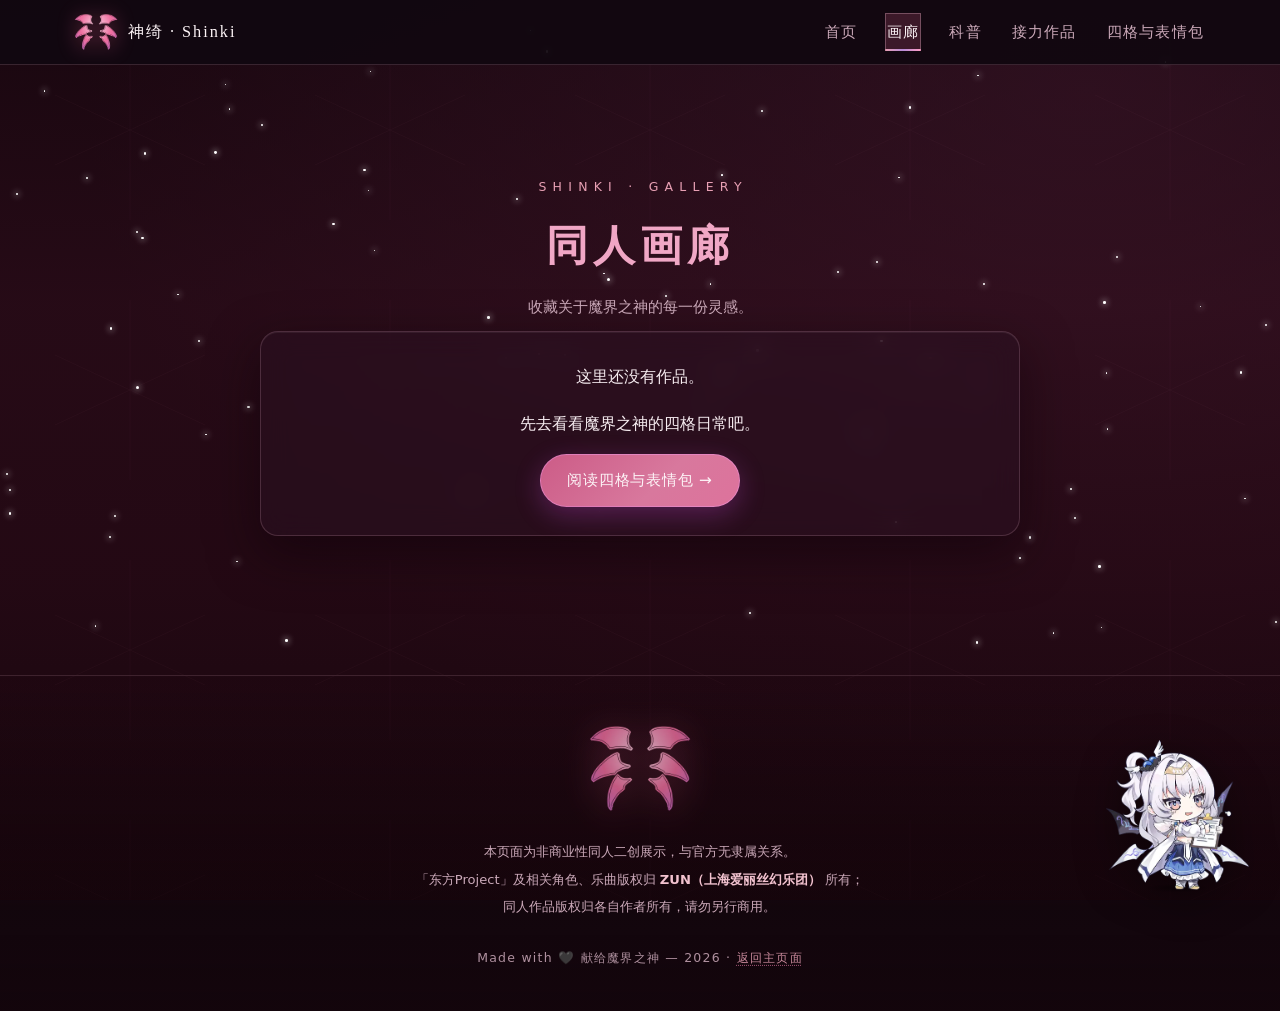
==== commit 405332ad: "feat: 新增新版首页预览并清理旧页面 新版首页 new.html（与旧首页并存，互有入口）： - PC-98 原作取样配色、像素字与衬线标题（字体子集化自托管，附 OFL 许可） - 随滚动重演六" ====
--- a/gallery.html
+++ b/gallery.html
@@ -4,13 +4,13 @@
   <meta charset="UTF-8">
   <meta name="viewport" content="width=device-width, initial-scale=1.0">
   <title>同人画廊 — 神绮 · 魔界之神 · 同人二创展示</title>
-  <meta name="description" content="神绮（Shinki）同人画廊：自动轮播展示同人画作，悬停查看说明，点击全屏浏览。">
+  <meta name="description" content="神绮（Shinki）同人画廊：收藏关于魔界之神的画作。">
   <link rel="icon" href="assets/img/favicon.png" type="image/png">
   <link rel="stylesheet" href="assets/css/style.css">
   <link rel="stylesheet" href="assets/css/shinki.css">
   <link rel="stylesheet" href="assets/css/pet.css">
 
-  <meta name="theme-color" content="#070b1d">
+  <meta name="theme-color" content="#120810">
   <meta name="color-scheme" content="dark">
   <link rel="apple-touch-icon" href="assets/img/apple-touch-icon.png">
   <link rel="manifest" href="manifest.webmanifest">
@@ -18,11 +18,11 @@
   <meta property="og:site_name" content="神绮 · 魔界之神 · 同人二创展示">
   <meta property="og:title" content="神绮（Shinki）— 魔界之神 · 同人二创展示">
   <meta property="og:description" content="魔界之神的角色档案、同人画廊与接力作品。">
-  <meta property="og:image" content="assets/img/splash-main.webp">
+  <meta property="og:image" content="https://shinki1108.com/assets/img/splash-main.webp">
   <meta name="twitter:card" content="summary_large_image">
   <meta name="twitter:title" content="神绮（Shinki）— 魔界之神">
   <meta name="twitter:description" content="魔界之神的角色档案、同人画廊与接力作品。">
-  <meta name="twitter:image" content="assets/img/splash.jpg">
+  <meta name="twitter:image" content="https://shinki1108.com/assets/img/splash-main.webp">
 </head>
 <body>
 
--- a/assets/css/style.css
+++ b/assets/css/style.css
@@ -1,13 +1,11 @@
 /* =========================================================
-   蕾蒂·霍瓦特洛克 — 冬之雪女 · 同人二创展示
-   设计语言：冬夜 × 冰晶 / 玻璃拟态 / 薰衣草紫与冰蓝
+   神绮 — 魔界之神 · 同人二创展示（旧版全站基础样式）
+   设计语言：夜穹 / 玻璃拟态 / 玫瑰粉与薰衣草紫
    ========================================================= */
 
 /* ---------- 设计令牌 ---------- */
 :root {
   --bg-0: #120810;
-  --bg-1: #1d0f1c;
-  --bg-2: #2c1526;
   --ink: #f8eef2;
   --ink-dim: #cba9b9;
   --ink-faint: #9d7f8f;
@@ -66,33 +64,7 @@
 
 img { max-width: 100%; }
 
-/* ---------- 背景层 ---------- */
-#snow {
-  position: fixed;
-  inset: 0;
-  z-index: 1;
-  pointer-events: none;
-}
-
-.bg-glow {
-  position: fixed;
-  border-radius: 50%;
-  filter: blur(70px);
-  pointer-events: none;
-  z-index: 0;
-  opacity: .45;
-}
-.bg-glow--a {
-  width: 48vw; height: 48vw;
-  top: -14vw; right: -10vw;
-  background: radial-gradient(circle, rgba(226, 96, 138, .42), transparent 65%);
-}
-.bg-glow--b {
-  width: 40vw; height: 40vw;
-  bottom: -12vw; left: -10vw;
-  background: radial-gradient(circle, rgba(193, 88, 128, .38), transparent 65%);
-}/* ---------- 吸顶导航 ---------- */
-
+/* ---------- 吸顶导航 ---------- */
 .site-header {
   position: fixed;
   top: 0; left: 0; right: 0;
@@ -182,7 +154,9 @@
 .nav-toggle[aria-expanded="true"] span:nth-child(2) { opacity: 0; }
 .nav-toggle[aria-expanded="true"] span:nth-child(3) { transform: translateY(-7px) rotate(-45deg); }
 
-main { position: relative; z-index: 2; }/* ---------- 通用组件 ---------- */
+main { position: relative; z-index: 2; }
+
+/* ---------- 通用组件 ---------- */
 .btn {
   display: inline-flex;
   align-items: center;
@@ -283,7 +257,9 @@
 .section__divider::after {
   left: calc(50% + 22px);
   background: linear-gradient(90deg, var(--ice), transparent);
-}/* ---------- Hero ---------- */
+}
+
+/* ---------- Hero ---------- */
 .hero {
   position: relative;
   min-height: 100svh;
@@ -361,25 +337,6 @@
   flex-wrap: wrap;
   gap: 16px;
 }
-.hero__scrollhint {
-  position: absolute;
-  left: 50%;
-  transform: translateX(-50%);
-  bottom: 26px;
-  color: var(--ink-dim);
-  opacity: .8;
-  text-decoration: none;
-  transition: opacity .25s ease, color .25s ease;
-}
-.hero__scrollhint:hover { opacity: 1; color: var(--ice); }
-.hero__scrollhint svg {
-  width: 30px; height: 30px;
-  animation: bob 1.9s ease-in-out infinite;
-}
-@keyframes bob {
-  0%, 100% { transform: translateY(0); }
-  50% { transform: translateY(9px); }
-}
 
 /* ---------- 角色档案 ---------- */
 .profile {
@@ -390,7 +347,6 @@
 }
 
 .profile__card { padding: clamp(14px, 3vw, 28px); }
-.data-table { margin: 0; }
 .data-row {
   display: grid;
   grid-template-columns: 112px 1fr;
@@ -500,13 +456,15 @@
   font-size: .92rem;
 }
 .story__list li::before {
-  content: '❄';
+  content: '✦';
   position: absolute;
   left: 0; top: 1px;
   font-size: .8rem;
   color: var(--lav);
 }
-.story__list strong { display: block; color: var(--ice-soft); font-weight: 600; margin-bottom: 2px; }/* ---------- 登场作品 ---------- */
+.story__list strong { display: block; color: var(--ice-soft); font-weight: 600; margin-bottom: 2px; }
+
+/* ---------- 二设卡片 ---------- */
 .works-grid {
   display: grid;
   grid-template-columns: 1fr 1fr;
@@ -569,301 +527,10 @@
   align-items: flex-start;
   padding: clamp(22px, 3.4vw, 38px);
 }
-.theme-card__icon {
-  position: relative;
-  flex: 0 0 auto;
-  width: 96px; height: 96px;
-  border-radius: 50%;
-  display: grid;
-  place-items: center;
-  color: var(--ice);
-  background: radial-gradient(circle at 35% 28%, rgba(230, 123, 168, .2), rgba(230, 123, 168, .04));
-  border: 1px solid rgba(230, 148, 242, .3);
-  box-shadow: 0 0 30px rgba(209, 87, 228, .15);
-  isolation: isolate;   /* 让外光晕只压在本图标内部背景之上 */
-}
-
-/* 雪花图标：光晕层 / 光环层 / 旋转层 各管一个 transform，互不覆盖 */
-.theme-icon__glow,
-.theme-icon__halo {
-  position: absolute;
-  border-radius: 50%;
-  pointer-events: none;
-}
-.theme-icon__glow {
-  inset: -6px;
-  z-index: -1;
-  background: radial-gradient(circle, rgba(230, 123, 168, .55), rgba(230, 123, 168, 0) 62%);
-  opacity: var(--flake-energy, 0);
-  transform: scale(calc(.88 + var(--flake-energy, 0) * .3));
-  transition: opacity .18s linear, transform .18s linear;
-}
-.theme-icon__halo {
-  inset: 5px;
-  border: 1px solid rgba(245, 180, 255, .45);
-  opacity: calc(.22 + var(--flake-energy, 0) * .5);
-  transform: scale(calc(1 + var(--flake-energy, 0) * .26));
-  transition: opacity .18s linear, transform .18s linear, border-color .18s linear, box-shadow .18s linear;
-}
-.theme-icon__spin {
-  display: grid;
-  place-items: center;
-  width: 100%; height: 100%;
-  animation: flakeSpin 34s linear infinite;   /* 待机：极慢自转 */
-  will-change: transform;
-}
-.theme-card__icon.is-playing .theme-icon__spin { animation-duration: 7s; }
-.theme-icon__flake {
-  width: 52px; height: 52px;
-  transform: scale(calc(1 + var(--flake-energy, 0) * .18));
-  transition: transform .16s linear;
-  filter: drop-shadow(0 0 8px rgba(230, 123, 168, .45));
-}
-/* 踩到节拍：光环亮一下、雪花闪一下 */
-.theme-card__icon.is-beat .theme-icon__halo {
-  border-color: rgba(255, 190, 220, .85);
-  box-shadow: 0 0 20px rgba(255, 158, 198, .5);
-}
-.theme-card__icon.is-beat .theme-icon__flake { filter: drop-shadow(0 0 14px rgba(248, 206, 255, .85)); }
-@keyframes flakeSpin { to { transform: rotate(360deg); } }
-.theme-card__icon svg { width: 52px; height: 52px; }
-.theme-card__jp {
-  margin: 2px 0 6px;
-  font-family: var(--font-jp);
-  font-size: .95rem;
-  letter-spacing: .32em;
-  color: var(--lav);
-}
-.theme-card__title {
-  margin: 0;
-  font-family: var(--font-serif);
-  font-size: 1.5rem;
-  letter-spacing: .05em;
-  color: var(--snow);
-}
-.theme-card__title small {
-  margin-left: .4em;
-  font-family: var(--font-sans);
-  font-size: .92rem;
-  font-weight: 400;
-  color: var(--ink-dim);
-}
-.theme-card__meta {
-  margin: .55em 0 1em;
-  font-size: .8rem;
-  letter-spacing: .05em;
-  color: var(--ice-soft);
-}
-.theme-card__desc {
-  margin: 0 0 20px;
-  max-width: 44em;
-  font-size: .96rem;
-  color: var(--ink-dim);
-}
-.theme-card__audio {
-  display: flex;
-  flex-direction: column;
-  gap: 12px;
-  max-width: 44em;
-}
-.theme-card__audio-label {
-  font-size: .78rem;
-  letter-spacing: .18em;
-  color: var(--ice-soft);
-  opacity: .9;
-}
-/* ---------- 同人画廊 ---------- */
-.gallery-intro {
-  max-width: 52em;
-  margin: 0 auto 28px;
-  text-align: center;
-  font-size: .98rem;
-  color: var(--ink-dim);
-}
-.gallery-intro strong { color: var(--ice-soft); }
-.gallery-intro small {
-  display: block;
-  margin-top: 6px;
-  font-size: .8rem;
-  opacity: .78;
-}
-
-.gallery-toolbar {
-  display: flex;
-  align-items: center;
-  justify-content: center;
-  flex-wrap: wrap;
-  gap: 18px;
-  margin-bottom: 24px;
-}
-.gallery-toolbar__note { font-size: .85rem; color: var(--ink-dim); }
 
 [hidden] { display: none !important; }
 
-.upload-panel {
-  max-width: 660px;
-  margin: 0 auto 32px;
-  padding: clamp(18px, 3vw, 28px);
-  display: flex;
-  flex-direction: column;
-  gap: 16px;
-}
-.upload-panel__field { display: flex; flex-direction: column; gap: 8px; }
-.upload-panel label { font-size: .9rem; color: var(--ice-soft); letter-spacing: .06em; }
-.label-note { margin-left: .5em; font-size: .74rem; color: var(--ink-faint); letter-spacing: 0; }
-.upload-panel input[type="file"],
-.upload-panel input[type="text"] {
-  width: 100%;
-  padding: .68em .95em;
-  border-radius: 10px;
-  border: 1px solid rgba(230, 148, 242, .25);
-  background: rgba(39, 9, 21, .6);
-  color: var(--ink);
-  font: inherit;
-  font-size: .92rem;
-  outline: none;
-  transition: border-color .2s ease;
-}
-.upload-panel input:focus { border-color: var(--ice); }
-.upload-panel select {
-  width: 100%;
-  padding: .68em .95em;
-  padding-right: 36px;
-  border-radius: 10px;
-  border: 1px solid rgba(230, 148, 242, .25);
-  background: rgba(39, 9, 21, .6);
-  color: var(--ink);
-  font: inherit;
-  font-size: .92rem;
-  outline: none;
-  transition: border-color .2s ease;
-  appearance: none;
-  -webkit-appearance: none;
-  background-image: url("data:image/svg+xml,%3Csvg xmlns='http://www.w3.org/2000/svg' width='12' height='8'%3E%3Cpath d='M1 1l5 5 5-5' stroke='%23e8a0b4' stroke-width='1.6' fill='none' stroke-linecap='round'/%3E%3C/svg%3E");
-  background-repeat: no-repeat;
-  background-position: right 14px center;
-  cursor: pointer;
-}
-.upload-panel select:focus { border-color: var(--ice); }
-.upload-panel select option { background: #310c1a; color: var(--ink); }
-.upload-panel input::file-selector-button {
-  margin-right: .8em;
-  padding: .45em 1em;
-  border-radius: 8px;
-  border: 1px solid rgba(230, 148, 242, .35);
-  background: rgba(230, 123, 168, .14);
-  color: var(--snow);
-  font: inherit;
-  font-size: .85rem;
-  cursor: pointer;
-}
-.upload-panel__row { display: grid; grid-template-columns: 1fr 1fr; gap: 16px; }
-.upload-panel__actions { display: flex; align-items: center; flex-wrap: wrap; gap: 12px; }
-.upload-panel__error {
-  flex: 1 1 100%;
-  margin: 0;
-  font-size: .85rem;
-  color: #ffa3a3;
-}
-
-
-.lightbox {
-  position: fixed;
-  inset: 0;
-  z-index: 300;
-  display: grid;
-  place-items: center;
-  background: rgba(16, 3, 8, .93);
-  backdrop-filter: blur(14px);
-  -webkit-backdrop-filter: blur(14px);
-  opacity: 0;
-  visibility: hidden;
-  transition: opacity .35s ease, visibility .35s ease;
-}
-.lightbox.open { opacity: 1; visibility: visible; }
-.lightbox__stage { max-width: 100%; max-height: 100%; padding: 30px 70px; }
-.lightbox__stage img,
-.lightbox__stage video {
-  max-width: 100%;
-  max-height: calc(100vh - 120px);
-  display: block;
-  margin: 0 auto;
-  object-fit: contain;
-  border-radius: 14px;
-  box-shadow: 0 30px 80px rgba(0, 0, 0, .65);
-  animation: lbIn .3s ease both;
-}
-@keyframes lbIn {
-  from { opacity: 0; transform: scale(.94); }
-  to { opacity: 1; transform: none; }
-}
-.lightbox__close {
-  position: absolute;
-  top: 18px; right: 22px;
-  z-index: 310;
-  width: 54px; height: 54px;
-  border-radius: 50%;
-  border: 2px solid rgba(255, 135, 165, .8);
-  background: rgba(196, 44, 76, .92);
-  color: #fff;
-  font-size: 1.7rem;
-  font-weight: 700;
-  line-height: 1;
-  cursor: pointer;
-  display: grid;
-  place-items: center;
-  box-shadow: 0 10px 30px rgba(0, 0, 0, .55);
-  transition: background .2s ease, transform .2s ease;
-}
-.lightbox__close:hover { background: rgba(235, 68, 104, .95); transform: scale(1.08); }
-.lightbox__arrow {
-  position: absolute;
-  top: 50%;
-  transform: translateY(-50%);
-  z-index: 310;
-  width: 58px; height: 58px;
-  border-radius: 50%;
-  border: 1px solid rgba(248, 200, 255, .45);
-  background: rgba(73, 23, 42, .6);
-  color: var(--ice-soft);
-  font-size: 1.8rem;
-  line-height: 1;
-  cursor: pointer;
-  display: grid;
-  place-items: center;
-  transition: background .2s ease, transform .2s ease;
-}
-.lightbox__arrow--prev { left: 22px; }
-.lightbox__arrow--next { right: 22px; }
-.lightbox__arrow:hover { background: rgba(167, 68, 106, .75); transform: translateY(-50%) scale(1.1); }
-.lightbox__cap {
-  position: absolute;
-  left: 0; right: 0; bottom: 20px;
-  z-index: 310;
-  margin: 0;
-  text-align: center;
-  font-size: .9rem;
-  letter-spacing: .1em;
-  color: var(--ink-dim);
-}
-.lightbox__cap b { color: var(--snow); font-weight: 600; }
-
-.gallery-hint {
-  max-width: 52em;
-  margin: 28px auto 0;
-  text-align: center;
-  font-size: .85rem;
-  color: var(--ink-dim);
-}
-.gallery-hint code {
-  margin: 0 .15em;
-  padding: .15em .55em;
-  border-radius: 6px;
-  border: 1px solid rgba(230, 148, 242, .18);
-  background: rgba(242, 148, 184, .1);
-  color: var(--ice-soft);
-  font-size: .85em;
-}/* ---------- 页脚 ---------- */
+/* ---------- 页脚 ---------- */
 .site-footer {
   position: relative;
   z-index: 2;
@@ -873,13 +540,6 @@
   background: linear-gradient(180deg, transparent, rgba(20, 4, 10, .65));
   text-align: center;
 }
-.site-footer__flake {
-  width: 30px; height: 30px;
-  color: var(--ice);
-  opacity: .85;
-  margin-bottom: 14px;
-  animation: spinSlow 46s linear infinite;
-}
 .site-footer__note {
   margin: 0 0 16px;
   font-size: .82rem;
@@ -906,7 +566,6 @@
 /* ---------- 响应式 ---------- */
 @media (max-width: 960px) {
   .profile { grid-template-columns: 1fr; }
-  .profile__emblem { max-width: 380px; width: 100%; margin: 0 auto; }
   .story { grid-template-columns: 1fr; }
   .works-grid { grid-template-columns: 1fr; }
   .theme-card { flex-direction: column; align-items: flex-start; }
@@ -916,12 +575,11 @@
   .data-row { grid-template-columns: 86px 1fr; }
   .hero__title-cn { letter-spacing: .06em; padding-left: .06em; }
   .section { padding: 76px 20px 26px; }
-  .upload-panel__row { grid-template-columns: 1fr; }
 }
 
 /* =========================================================
    移动端导航抽屉（全站统一：≤900px 或触屏设备）
-   —— 首页 / 画廊 / 接力作品 / 弹幕游戏 四项同字号、同内边距、同分隔线；
+   —— 各导航项同字号、同内边距、同分隔线；
       当前项只用左侧竖条 + 背景高亮标记，**不改内边距**，避免文字错位
    ========================================================= */
 @media (max-width: 900px), (pointer: coarse) {
@@ -1000,7 +658,6 @@
 }
 
 @media (max-width: 480px) {
-  .gallery-grid { grid-template-columns: repeat(auto-fill, minmax(150px, 1fr)); gap: 14px; }
   .hero__actions { flex-direction: column; align-items: stretch; }
   .hero__actions .btn { justify-content: center; }
 }
@@ -1008,20 +665,6 @@
 
 /* ---------- 移动端性能优化 ---------- */
 @media (max-width: 760px), (pointer: coarse) {
-  .bg-aurora-curtains { opacity: .7; }
-  .aurora-curve--a, .aurora-curve--b, .aurora-curve--c {
-    filter: none !important;
-    animation: none !important;
-  }
-  .bg-glow { filter: blur(30px); opacity: .3; }
-  .glass {
-    backdrop-filter: blur(8px);
-    -webkit-backdrop-filter: blur(8px);
-  }
-  .splash {
-    backdrop-filter: blur(8px);
-    -webkit-backdrop-filter: blur(8px);
-  }
   .winter-card::before { filter: none; }
   .glass {
     animation: none !important;
@@ -1100,15 +743,13 @@
 @media (prefers-reduced-motion: reduce) {
   .glass { animation: none !important; }
   html { scroll-behavior: auto; }
-  .emblem-ring, .emblem-flake, .site-footer__flake,
-  .hero__scrollhint svg, .hero__tagline { animation: none; }
+   .hero__tagline { animation: none; }
   .hero__tagline { text-shadow: 0 0 18px rgba(230, 123, 168, .4); }
   .reveal { opacity: 1; transform: none; transition: none; }
-  #snow { display: none; }
 }
 
 /* =========================================================
-   ❄ v2 活泼化：夜穹装饰 / 浅色卡牌 / 手写字 / 小人动画
+   活泼化：夜穹装饰 / 浅色卡牌 / 标题字体与流光
    ========================================================= */
 :root {
   --pink: #ffc9de;
@@ -1136,34 +777,7 @@
   50% { opacity: .85; transform: scale(1.25); }
 }
 
-/* ---------- 北极光幕 ---------- */
-.bg-aurora-curtains {
-  position: fixed;
-  inset: 0;
-  z-index: 0;
-  pointer-events: none;
-}
-.bg-aurora-curtains svg { width: 100%; height: 100%; display: block; }
-.aurora-curve--a { animation: auroraWaveA 34s ease-in-out infinite alternate; }
-.aurora-curve--b { animation: auroraWaveB 42s ease-in-out infinite alternate; }
-.aurora-curve--c { animation: auroraWaveC 28s ease-in-out infinite alternate; }
-@keyframes auroraWaveA {
-  from { transform: translateX(-2.4%) skewX(2deg); opacity: .85; }
-  to { transform: translateX(2.4%) skewX(-2deg); opacity: 1; }
-}
-@keyframes auroraWaveB {
-  from { transform: translateX(2.8%) skewX(-2.4deg); opacity: .7; }
-  to { transform: translateX(-2.8%) skewX(2.4deg); opacity: 1; }
-}
-@keyframes auroraWaveC {
-  from { transform: translateY(0) scaleY(1); opacity: .55; }
-  to { transform: translateY(14px) scaleY(1.06); opacity: .8; }
-}
-
-
-
-
-/* ---------- 雪花纹理 ---------- */
+/* ---------- 星芒纹理 ---------- */
 body::after {
   content: '';
   position: fixed;
@@ -1180,9 +794,7 @@
 .hero__title-cn { font-family: var(--font-play); }
 .hero__title-en { font-family: var(--font-hand-en); font-weight: 700; font-size: clamp(.9rem, 2.1vw, 1.35rem); }
 .section__title { font-family: var(--font-play); }
-.theme-card__jp { font-family: var(--font-hand-jp); }
 .story__title { font-family: var(--font-play); }
-.profile__emblem-caption { font-family: var(--font-hand-en); font-size: .84rem; }
 
 /* 标题流光 */
 .section__title {
@@ -1203,7 +815,7 @@
   to { background-position: -200% 50%; }
 }
 .hero__title-cn {
-  /* 冰蓝 → 薰衣草 → 粉 → 冰晶白高光 → 回到冰蓝（首尾同色，平铺无缝） */
+  /* 粉 → 白高光 → 粉（首尾同色，平铺无缝） */
   background-image: linear-gradient(105deg,
     #ffdfeb 0%,
     #f7a7c8 12%,
@@ -1221,7 +833,7 @@
   background-clip: text;
   -webkit-text-fill-color: transparent;
   color: transparent;
-  /* 双层光晕：近处冰蓝 + 远处薰衣草，像雪夜里透出的冷光 */
+  /* 双层光晕：近处粉紫 + 远处薰衣草 */
   filter:
     drop-shadow(0 4px 16px rgba(228, 138, 243, .34))
     drop-shadow(0 0 34px rgba(210, 154, 219, .26));
@@ -1235,16 +847,6 @@
   color: transparent;
 }
 
-/* 分区 accent 轮换 */
-#character .section__kicker { color: var(--pink-hot); }
-#works .section__kicker { color: var(--lav); }
-#theme .section__kicker { color: var(--mint); }
-#gallery .section__kicker { color: var(--pink-hot); }
-#character .section__divider { color: var(--pink-hot); }
-#works .section__divider { color: var(--lav); }
-#theme .section__divider { color: var(--mint); }
-#gallery .section__divider { color: var(--pink-hot); }
-
 /* ---------- 浅色卡牌变体 ---------- */
 .glass--frost {
   background: linear-gradient(165deg, rgba(255, 205, 224, .17), rgba(237, 138, 176, .09));
@@ -1264,52 +866,10 @@
 .glass--frost .data-row { border-bottom-color: rgba(248, 200, 255, .18); }
 .glass--frost .data-row dt { color: var(--ice); }
 
-
-/* ---------- 导航音乐开关 ---------- */
-.music-toggle {
-  flex: 0 0 auto;
-  width: 40px;
-  height: 40px;
-  padding: 0;
-  border-radius: 50%;
-  border: 1px solid rgba(230, 148, 242, .3);
-  background: rgba(242, 148, 184, .08);
-  color: var(--ice-soft);
-  cursor: pointer;
-  display: grid;
-  place-items: center;
-  transition: background .25s ease, color .25s ease, border-color .25s ease, box-shadow .25s ease;
-}
-.music-toggle svg { width: 20px; height: 20px; }
-.music-toggle:hover {
-  background: rgba(242, 148, 184, .18);
-  color: var(--snow);
-  border-color: var(--ice);
-}
-.music-toggle.is-playing {
-  color: var(--pink-hot);
-  border-color: rgba(255, 170, 205, .55);
-  background: rgba(255, 170, 205, .1);
-  box-shadow: 0 0 16px rgba(255, 158, 198, .35);
-  animation: musicSpin 2.2s linear infinite;
-}
-@keyframes musicSpin {
-  from { transform: rotate(0deg); }
-  to { transform: rotate(360deg); }
-}
-@media (max-width: 760px) {
-  .music-toggle { width: 36px; height: 36px; }
-}
-
 /* ---------- 品牌 mascot ---------- */
 .brand__mascot {
   width: 24px; height: 29px;
   animation: mascotBob 1.6s ease-in-out infinite;
-}
-.brand__mascot.mascot-click { animation: mascotPoke .36s ease; }
-@keyframes mascotPoke {
-  30% { transform: scale(.78) rotate(-8deg); }
-  70% { transform: scale(1.12) rotate(6deg); }
 }
 @keyframes mascotBob {
   0%, 100% { transform: translateY(0) rotate(-3deg); }
@@ -1365,13 +925,6 @@
   to { transform: translateX(-50%); }
 }
 
-/* ---------- 徽章环绕小雪花 ---------- */
-.emblem-orb { position: absolute; pointer-events: none; opacity: .9; }
-.emblem-orb--a { top: 12%; left: 16%; font-size: 15px; animation: sparkleFloat 5.2s ease-in-out infinite; }
-.emblem-orb--b { top: 20%; right: 15%; font-size: 12px; color: var(--lav); animation: sparkleFloat 6.4s ease-in-out .7s infinite; }
-.emblem-orb--c { bottom: 18%; left: 20%; font-size: 12px; color: var(--pink); animation: sparkleFloat 5.8s ease-in-out 1.4s infinite; }
-.emblem-orb--d { bottom: 14%; right: 18%; font-size: 15px; animation: sparkleFloat 6.8s ease-in-out 2s infinite; }
-
 /* ---------- 按钮更活泼 ---------- */
 .btn--primary {
   background: linear-gradient(135deg, #cc5c87, #d8789d 40%, #e36c9a 100%);
@@ -1396,211 +949,6 @@
 }
 .reveal.in { opacity: 1; transform: none; }
 
-/* ---------- 蕾蒂小人：跑动 ---------- */
-#chibiRun, #chibiRain {
-  position: fixed;
-  inset: 0;
-  z-index: 1;
-  pointer-events: none;
-  overflow: hidden;
-}
-.chibi-runner {
-  position: absolute;
-  left: 0;
-  top: var(--top);
-  width: var(--s);
-  animation: chibiRunX var(--dur) linear var(--delay) infinite;
-  will-change: transform;
-}
-.chibi-runner.is-rev { animation-name: chibiRunXRev; }
-.chibi-runner__body { animation: chibiBob .52s ease-in-out infinite alternate; }
-.chibi-runner.is-rev .chibi-runner__body { --flip: -1; }
-.chibi-runner__body svg { width: 100%; display: block; }
-@keyframes chibiRunX {
-  from { transform: translateX(-14vw); }
-  to { transform: translateX(114vw); }
-}
-@keyframes chibiRunXRev {
-  from { transform: translateX(114vw); }
-  to { transform: translateX(-14vw); }
-}
-@keyframes chibiBob {
-  from { transform: translateY(0) rotate(-4deg) scaleX(var(--flip, 1)); }
-  to { transform: translateY(-6px) rotate(4deg) scaleX(var(--flip, 1)); }
-}
-
-/* ---------- 蕾蒂小人：天降 ---------- */
-.chibi-drop {
-  position: absolute;
-  top: -140px;
-  left: var(--x);
-  width: var(--s);
-  animation: chibiDrop var(--dur) ease-in var(--delay) forwards;
-  will-change: transform;
-}
-.chibi-drop__body { animation: chibiSway 1.1s ease-in-out infinite alternate; }
-.chibi-drop__body svg { width: 100%; display: block; }
-@keyframes chibiDrop {
-  0% { transform: translateY(0) rotate(0deg); opacity: 0; }
-  5% { opacity: .95; }
-  88% { opacity: .95; }
-  100% { transform: translateY(112vh) rotate(200deg); opacity: 0; }
-}
-@keyframes chibiSway {
-  from { transform: rotate(-8deg); }
-  to { transform: rotate(8deg); }
-}
-
-/* ---------- 主题曲播放器（自绘 UI，替代各浏览器外观不一的原生控件） ---------- */
-/* 内层 audio 只做内核：视觉上隐藏，但仍可正常播放/定位 */
-.theme-card__player-src {
-  position: absolute;
-  width: 1px; height: 1px;
-  margin: -1px; padding: 0; border: 0;
-  overflow: hidden;
-  clip-path: inset(50%);
-  white-space: nowrap;
-}
-
-.tplayer {
-  display: flex;
-  align-items: center;
-  gap: 14px;
-  padding: 10px 16px 10px 12px;
-  border-radius: 999px;
-  border: 1px solid rgba(230, 148, 242, .24);
-  background:
-    linear-gradient(180deg, rgba(255, 255, 255, .06), rgba(255, 255, 255, 0) 46%),
-    linear-gradient(120deg, rgba(59, 15, 32, .8), rgba(39, 9, 21, .68));
-  box-shadow: 0 10px 30px rgba(18, 2, 20, .42), inset 0 1px 0 rgba(255, 255, 255, .07);
-  transition: border-color .25s ease, box-shadow .25s ease;
-}
-.tplayer:hover {
-  border-color: rgba(243, 189, 252, .42);
-  box-shadow: 0 14px 36px rgba(18, 2, 20, .5), inset 0 1px 0 rgba(255, 255, 255, .1);
-}
-
-.tplayer__btn {
-  flex: 0 0 auto;
-  display: grid;
-  place-items: center;
-  width: 42px; height: 42px;
-  padding: 0;
-  border-radius: 50%;
-  border: 1px solid rgba(235, 158, 247, .45);
-  background: radial-gradient(circle at 32% 28%, rgba(255, 200, 223, .3), rgba(213, 87, 135, .18) 62%, rgba(45, 11, 24, .6));
-  color: var(--snow);
-  cursor: pointer;
-  transition: transform .22s ease, border-color .22s ease, box-shadow .22s ease;
-}
-.tplayer__btn:hover { transform: scale(1.06); border-color: var(--ice); box-shadow: 0 0 18px rgba(230, 123, 168, .42); }
-.tplayer__btn:active { transform: scale(.95); }
-.tplayer__btn:focus-visible { outline: 2px solid var(--ice); outline-offset: 3px; }
-
-.tplayer__icon {
-  grid-area: 1 / 1;
-  width: 18px; height: 18px;
-  transition: opacity .2s ease, transform .2s ease;
-}
-.tplayer__icon--pause { opacity: 0; transform: scale(.7); }
-.tplayer.is-playing .tplayer__icon--play { opacity: 0; transform: scale(.7); }
-.tplayer.is-playing .tplayer__icon--pause { opacity: 1; transform: none; }
-.tplayer.is-playing .tplayer__btn {
-  border-color: rgba(255, 170, 205, .6);
-  box-shadow: 0 0 20px rgba(255, 158, 198, .34);
-}
-
-.tplayer__bar {
-  flex: 1 1 auto;
-  min-width: 0;
-  height: 22px;             /* 视觉条 6px，命中区 22px：好点又不变粗 */
-  display: flex;
-  align-items: center;
-  cursor: pointer;
-  touch-action: none;       /* 触屏拖进度时不要带着页面滚 */
-}
-.tplayer__bar:focus-visible { outline: 2px solid var(--ice); outline-offset: 4px; border-radius: 999px; }
-.tplayer__track {
-  position: relative;
-  display: block;
-  width: 100%;
-  height: 6px;
-  border-radius: 999px;
-  background: rgba(252, 189, 213, .16);
-  transition: height .2s ease;
-}
-.tplayer__bar:hover .tplayer__track { height: 8px; }
-
-/* 进度用 transform 推进（scaleX / translate3d），避免每帧写 width 触发重排 */
-.tplayer__buffer,
-.tplayer__fill {
-  position: absolute;
-  left: 0; top: 0; bottom: 0;
-  width: 100%;
-  border-radius: 999px;
-  transform: scaleX(0);
-  transform-origin: left center;
-  will-change: transform;
-}
-.tplayer__buffer { background: rgba(252, 189, 213, .22); }
-.tplayer__fill {
-  background: linear-gradient(90deg, var(--ice), var(--lav), var(--pink-hot));
-  box-shadow: 0 0 12px rgba(230, 123, 168, .45);
-}
-.tplayer__knob {
-  position: absolute;
-  left: 0; top: 50%;
-  width: 12px; height: 12px;
-  margin: -6px 0 0 -6px;
-  border-radius: 50%;
-  background: var(--snow);
-  box-shadow: 0 0 0 3px rgba(230, 123, 168, .22), 0 2px 8px rgba(18, 2, 20, .5);
-  opacity: 0;
-  transform: translate3d(0, 0, 0);
-  will-change: transform;
-  transition: opacity .2s ease;
-}
-.tplayer:hover .tplayer__knob,
-.tplayer.is-playing .tplayer__knob,
-.tplayer__bar:focus-visible .tplayer__knob { opacity: 1; }
-
-.tplayer__time {
-  flex: 0 0 auto;
-  font-size: .8rem;
-  letter-spacing: .06em;
-  color: var(--ice-soft);
-  font-variant-numeric: tabular-nums;
-  opacity: .9;
-}
-
-@media (max-width: 560px) {
-  .tplayer { gap: 10px; padding: 8px 13px 8px 10px; border-radius: 18px; }
-  .tplayer__btn { width: 38px; height: 38px; }
-  .tplayer__icon { width: 16px; height: 16px; }
-  .tplayer__time { font-size: .74rem; }
-  .theme-card__icon { width: 82px; height: 82px; }
-  .theme-icon__flake { width: 44px; height: 44px; }
-}
-
-/* ---------- 主题曲跳舞小人 ---------- */
-.theme-card__audio-head { display: flex; align-items: center; gap: 12px; }
-.theme-card__dancer { flex: 0 0 auto; width: 44px; height: 52px; }
-.theme-card__dancer svg { width: 100%; height: 100%; }
-.theme-card__audio-label { display: flex; align-items: center; flex-wrap: wrap; gap: .5em; }
-.theme-card__audio-label em {
-  font-style: normal;
-  font-size: .74em;
-  opacity: .72;
-}
-.theme-card__audio.is-playing .theme-card__dancer svg {
-  animation: chibiDance .42s ease-in-out infinite alternate;
-}
-.theme-card__audio.is-playing .theme-card__audio-label { color: var(--pink-hot); }
-@keyframes chibiDance {
-  from { transform: translateY(0) rotate(-4deg) scale(1); }
-  to { transform: translateY(-7px) rotate(4deg) scale(1.06); }
-}
-
 /* ---------- 页脚 mascot ---------- */
 .site-footer__mascot { margin-bottom: 6px; }
 .site-footer__mascot svg {
@@ -1608,171 +956,11 @@
   animation: mascotBob 2.4s ease-in-out infinite;
 }
 
-/* ---------- 档案照片 ---------- */
-.profile__photo {
-  position: relative;
-  margin: 0;
-  padding: 0;
-  overflow: hidden;
-  align-self: stretch;
-}
-.profile__photo img {
-  position: absolute;
-  inset: 0;
-  width: 100%;
-  height: 100%;
-  object-fit: cover;
-  transition: transform .6s ease;
-}
-.profile__photo:hover img { transform: scale(1.04); }
-.profile__photo-flake {
-  position: absolute;
-  top: 14px; left: 14px;
-  z-index: 2;
-  width: 26px; height: 26px;
-  color: var(--snow);
-  filter: drop-shadow(0 0 8px rgba(230, 123, 168, .6));
-  animation: spinSlow 22s linear infinite;
-}
-.profile__photo figcaption {
-  position: absolute;
-  left: 0; right: 0; bottom: 0;
-  z-index: 2;
-  padding: 46px 18px 16px;
-  background: linear-gradient(180deg, transparent, rgba(26, 6, 14, .88) 62%);
-  display: flex;
-  flex-direction: column;
-  gap: 3px;
-}
-.profile__photo-label {
-  font-size: .62rem;
-  letter-spacing: .3em;
-  color: var(--lav);
-}
-.profile__photo-title {
-  font-family: var(--font-play);
-  font-size: 1.12rem;
-  letter-spacing: .05em;
-  color: var(--snow);
-}
-@media (max-width: 960px) {
-  .profile__photo { align-self: auto; aspect-ratio: 3 / 4; }
-}
-
-/* ---------- 开屏 ---------- */
-.splash {
-  position: fixed;
-  inset: 0;
-  z-index: 250;
-  display: flex;
-  flex-direction: column;
-  align-items: center;
-  justify-content: flex-end;
-  gap: 18px;
-  padding: 0 24px 24px;
-  background: rgba(22, 4, 11, .93);
-  backdrop-filter: blur(12px);
-  -webkit-backdrop-filter: blur(12px);
-  opacity: 1;
-  transition: opacity .7s ease, visibility .7s ease;
-}
-.splash.is-closing {
-  opacity: 0;
-  visibility: hidden;
-  pointer-events: none;
-}
-.splash__card {
-  position: absolute;
-  inset: 0;
-  border-radius: 0;
-  overflow: hidden;
-  border: 0;
-  animation: splashIn .9s cubic-bezier(.2, .9, .3, 1.15) both;
-}
-.splash__card img {
-  position: absolute;
-  inset: 0;
-  width: 100%;
-  height: 100%;
-  display: block;
-  object-fit: cover;
-}
-.splash__veil {
-  position: absolute;
-  inset: 0;
-  background: linear-gradient(180deg, rgba(31, 5, 15, .22) 0%, transparent 32%, rgba(26, 6, 14, .5) 66%, rgba(20, 4, 10, .88) 100%);
-}
-.splash__text {
-  position: absolute;
-  left: 0; right: 0; bottom: 96px;
-  text-align: center;
-  display: flex;
-  flex-direction: column;
-  gap: 9px;
-  padding: 0 24px;
-  pointer-events: none;
-}
-.splash__jp {
-  margin: 0;
-  font-family: var(--font-hand-jp);
-  font-size: clamp(.9rem, 2vw, 1.2rem);
-  letter-spacing: .5em;
-  padding-left: .5em;
-  color: var(--ice-soft);
-}
-.splash__cn {
-  margin: 0;
-  font-family: var(--font-play);
-  font-size: clamp(1.7rem, 4.6vw, 2.8rem);
-  letter-spacing: .12em;
-  background: linear-gradient(100deg, #ffeef5, #f6b5d0 40%, #ffd8e7 70%, #ffd6e8);
-  -webkit-background-clip: text;
-  background-clip: text;
-  -webkit-text-fill-color: transparent;
-  color: transparent;
-  filter: drop-shadow(0 4px 18px rgba(0, 0, 0, .45));
-}
-.splash__tag {
-  margin: 0;
-  font-size: .86rem;
-  letter-spacing: .3em;
-  color: var(--snow);
-  opacity: .92;
-  text-shadow: 0 0 14px rgba(230, 123, 168, .5);
-}
-.splash__enter {
-  position: absolute;
-  left: 50%;
-  bottom: 26px;
-  transform: translateX(-50%);
-  white-space: nowrap;
-}
-/* 开屏按钮悬停固定：不受全局按钮上浮/摆动影响 */
-.splash .splash__enter:hover,
-.splash .splash__enter:active,
-.splash .splash__enter:focus {
-  transform: translateX(-50%);
-  animation: none;
-}
-
-@keyframes splashIn {
-  from { opacity: 0; transform: scale(.94) translateY(16px); }
-  to { opacity: 1; transform: none; }
-}
-@keyframes hintPulse {
-  0%, 100% { opacity: .45; }
-  50% { opacity: .95; }
-}
-body.is-splashing { overflow: hidden; }
-
-/* ---------- 整页翻动（JS 驱动，不用 CSS 吸附以免锁住长页面滚动） ---------- */
-
 /* ---------- 子页面页头 ---------- */
 .page-head { padding-top: 132px; }
 
 /* ---------- 小屏适配 ---------- */
 @media (max-width: 760px) {
-
   .hero__ticker { bottom: 46px; }
   .hero__ticker-track span { font-size: .78rem; }
 }
@@ -1785,51 +973,11 @@
   grid-template-columns: repeat(auto-fit, minmax(230px, 1fr));
   gap: 24px;
 }
-.explore__card {
-  display: flex;
-  flex-direction: column;
-  align-items: center;
-  gap: 10px;
-  padding: 36px 22px 32px;
-  text-align: center;
-  text-decoration: none;
-  transition: transform .28s ease, box-shadow .3s ease, border-color .3s ease;
-}
-.explore__card:hover {
-  transform: translateY(-5px) scale(1.02);
-  box-shadow: 0 28px 64px rgba(18, 2, 20, .6), inset 0 1px 0 rgba(255, 255, 255, .1);
-  border-color: rgba(250, 214, 255, .45);
-}
-.explore__icon {
-  font-size: 2.1rem;
-  line-height: 1;
-  color: var(--ice);
-  filter: drop-shadow(0 0 12px rgba(230, 123, 168, .5));
-  animation: sparkleFloat 5.5s ease-in-out infinite;
-}
-.explore__title {
-  font-family: var(--font-play);
-  font-size: 1.35rem;
-  letter-spacing: .1em;
-  color: var(--snow);
-}
-.explore__desc {
-  font-size: .88rem;
-  line-height: 1.8;
-  color: var(--ink-dim);
-}
 @media (max-width: 640px) {
   .explore__grid { grid-template-columns: 1fr; gap: 18px; }
 }
 
-/* ---------- 小屏适配 ---------- */
-@media (max-width: 640px) {
-  .explore__grid { grid-template-columns: 1fr; gap: 18px; }
-}
-
-/* 冬至倒计时样式已迁至 relay.css（仅接力页） */
-
-/* ---------- 首页滑动换页 · 侧边圆点 ---------- */
+/* ---------- 侧边章节圆点 ---------- */
 .page-dots {
   position: fixed;
   right: 22px;
@@ -1885,157 +1033,19 @@
   .page-dots { display: none; }
 }
 
-/* ---------- v2 减弱动态 ---------- */
+/* ---------- 活泼化部分的减弱动态 ---------- */
 @media (prefers-reduced-motion: reduce) {
-  .glass { animation: none !important; }
-  .star, .bg-aurora-curtains, .aurora-curve--a, .aurora-curve--b, .aurora-curve--c,
-.hero__sparkle,
-  .hero__ticker-track, .emblem-orb, .theme-card__dancer, .site-footer__mascot svg,
-  #chibiRun, #chibiRain {
+  .star,
+  .hero__sparkle,
+  .hero__ticker-track, .site-footer__mascot svg {
     animation: none !important;
     display: none !important;
   }
   /* 渐变本身是静态效果，不随动效偏好消失；只停掉流光的扫动 */
-  .section__title, .hero__title-cn { animation: none !important; }
-  .hero__kicker { animation: none !important; }
-  .theme-card__audio.is-playing .theme-card__audio-label { color: var(--ice-soft); }
-  /* 播放器：只留状态变化，不做过渡动画 */
-  .tplayer, .tplayer__btn, .tplayer__icon, .tplayer__track, .tplayer__knob {
-    transition: none !important;
-  }
-  .tplayer__btn:hover { transform: none; }
-  /* 雪花图标：不自转、不做能量缩放（能量值仍会写入，只是不产生动画观感） */
-  .theme-icon__spin { animation: none !important; }
-  .theme-icon__glow, .theme-icon__halo, .theme-icon__flake { transition: none !important; }
-}
-
-/* ==================== 从 relay.css 迁回：全局彩蛋 / 骨架屏（首页与画廊也需要） ==================== */
-.letty-secret {
-  position: absolute;
-  right: 20px;
-  bottom: 20px;
-  z-index: 40;
-  width: 92px;
-  height: 92px;
-  padding: 0;
-  border-radius: 50%;
-  overflow: hidden;
-  border: 1px solid rgba(243, 189, 252, .35);
-  background: rgba(49, 12, 26, .9);
-  box-shadow: 0 10px 26px rgba(18, 2, 20, .55);
-  cursor: pointer;
-  opacity: .42;
-  transition: opacity .3s ease, transform .3s ease;
-  animation: secretBob 4.5s ease-in-out infinite;
-}
-.letty-secret:hover {
-  opacity: 1;
-  transform: scale(1.1) rotate(-4deg);
-}
-.letty-secret img {
-  width: 100%;
-  height: 100%;
-  object-fit: cover;
-  display: block;
-}
-.letty-secret.pop { animation: secretPop .5s ease; }
-@keyframes secretBob {
-  0%, 100% { transform: translateY(0); }
-  50% { transform: translateY(-5px); }
-}
-@keyframes secretPop {
-  30% { transform: scale(1.22) rotate(6deg); }
-  70% { transform: scale(.95) rotate(-3deg); }
-}
-.letty-toast {
-  position: fixed;
-  left: 50%;
-  bottom: 132px;
-  transform: translateX(-50%) translateY(10px);
-  z-index: 300;
-  padding: 12px 22px;
-  border-radius: 999px;
-  border: 1px solid rgba(255, 190, 215, .45);
-  background: rgba(61, 19, 35, .92);
-  color: var(--snow);
-  font-size: .9rem;
-  letter-spacing: .08em;
-  box-shadow: 0 14px 40px rgba(0, 0, 0, .5);
-  opacity: 0;
-  visibility: hidden;
-  transition: opacity .3s ease, transform .3s ease, visibility .3s ease;
-  pointer-events: none;
-}
-.letty-toast.show {
-  opacity: 1;
-  visibility: visible;
-  transform: translateX(-50%) translateY(0);
-}
-@media (max-width: 640px) {
-  .letty-secret { width: 72px; height: 72px; right: 12px; bottom: 12px; }
-}
-
-/* 彩蛋2 · 手绘蕾蒂（页面左下角，解锁后显现，跟随页面不悬浮） */
-.letty-secret--b {
-  position: absolute;
-  background: transparent;
-  left: 20px;
-  right: auto;
-  display: none;
-  width: 88px;
-  height: 88px;
-  border-radius: 20px;
-}
-.letty-secret--b.unlocked { display: block; }
-.letty-secret--b img { border-radius: 12px; }
-@media (max-width: 640px) {
-  .letty-secret--b {
-  background: transparent; width: 68px; height: 68px; left: 12px; bottom: 12px; }
-}
-
-
-
-/* ---------- 加载骨架占位 ---------- */
-.skel {
-  position: relative;
-  overflow: hidden;
-  border-radius: 16px;
-  background: rgba(212, 118, 154, .09);
-  border: 1px solid var(--glass-bd);
-}
-.skel::after {
-  content: '';
-  position: absolute;
-  inset: 0;
-  background: linear-gradient(100deg, transparent 25%, rgba(255, 195, 218, .18) 50%, transparent 75%);
-  background-size: 220% 100%;
-  animation: skelShimmer 1.3s linear infinite;
-}
-@keyframes skelShimmer {
-  from { background-position: 220% 0; }
-  to { background-position: -220% 0; }
-}
-/* ---------- 页脚备案号 ---------- */
-.site-footer__icp {
-  margin: 6px 0 0;
-  font-size: .78rem;
-  letter-spacing: .04em;
-  color: var(--ink-faint);
-}
-.site-footer__icp a {
-  color: var(--ink-faint);
-  text-decoration: none;
-  border-bottom: 1px dotted rgba(230, 148, 242, .45);
-  transition: color .2s ease, border-color .2s ease;
-}
-.site-footer__icp a:hover {
-  color: var(--ice-soft);
-  border-bottom-color: var(--ice);
-}
-
-/* =========================================================
-   手机端背景（竖图，宽高比不同，单独一张）
-   ========================================================= */
+  .section__title, .hero__title-cn, .hero__kicker { animation: none !important; }
+}
+
+/* ---------- 手机端背景渐变 ---------- */
 @media (max-width: 700px) {
   body::before {
     background:
--- a/assets/css/shinki.css
+++ b/assets/css/shinki.css
@@ -139,13 +139,6 @@
 
 /* ---------- 5. 补几处 style.css 里没有的容器样式 ---------- */
 .profile__data { margin: 0; padding: 0; }
-.theme-card__body { min-width: 0; }
-.theme-card__icon {
-  display: grid;
-  place-items: center;
-  font-size: 1.6rem;
-  color: var(--ice);
-}
 .site-footer__inner {
   display: flex;
   flex-direction: column;
@@ -167,7 +160,7 @@
 }
 
 /* =========================================================
-   第二轮：接力时间 / 原作解包图 / 版块引导语 / 导航精简
+   第二轮：原作解包图 / 版块引导语 / 导航精简
    ========================================================= */
 
 /* ---------- 版块引导语（让上下版块衔接更自然）---------- */
@@ -227,48 +220,6 @@
   .figure-card__pic { max-width: 300px; margin: 0 auto; }
 }
 
-/* ---------- 接力时间 · 11.8 ---------- */
-.relaytime-card {
-  display: grid;
-  grid-template-columns: minmax(0, 260px) minmax(0, 1fr);
-  gap: 28px;
-  align-items: center;
-  padding: 30px 28px;
-  border-radius: var(--radius);
-}
-.relaytime-card__date {
-  margin: 0;
-  display: flex;
-  align-items: baseline;
-  justify-content: center;
-  gap: 4px;
-  font-family: var(--font-serif);
-  color: var(--snow);
-  text-shadow: 0 0 30px rgba(232, 160, 180, .45);
-}
-.relaytime-card__date span { font-size: clamp(2.6rem, 7vw, 4rem); line-height: 1; }
-.relaytime-card__date i {
-  font-style: normal;
-  font-size: clamp(2rem, 5vw, 3rem);
-  color: var(--ice);
-}
-.relaytime-card__body p {
-  margin: 0 0 12px;
-  font-size: .95rem;
-  line-height: 2.05;
-  color: var(--ink-dim);
-}
-.relaytime-card__body strong { color: var(--ice-soft); font-weight: 600; }
-.relaytime-card__body em { color: var(--lav); font-style: italic; }
-.relaytime-card__foot {
-  margin: 0 !important;
-  color: var(--ink) !important;
-  font-size: 1rem !important;
-}
-@media (max-width: 720px) {
-  .relaytime-card { grid-template-columns: 1fr; gap: 18px; text-align: center; }
-}
-
 .nav-links .nav-link:hover { background: rgba(226, 96, 138, .16); color: var(--snow); }
 .nav-links .nav-link.is-active {
   color: var(--snow);
@@ -278,6 +229,9 @@
 @media (max-width: 760px) {
   .nav-links .nav-link { padding: 12px 18px; border-radius: 12px; }
 }
+
+/* ---------- 新版首页入口（hero 下方的小链接）---------- */
+.hero__newlink { margin: 18px 0 0; font-size: .9rem; letter-spacing: .08em; }
 
 /* ---------- 页脚纹样 ---------- */
 .site-footer__mark {
@@ -333,30 +287,6 @@
   .profile__figure { max-width: 330px; margin: 0 auto; }
 }
 
-/* ---------- 2. 主题曲试听 ---------- */
-.theme-audio {
-  margin-top: 18px;
-  padding: 16px 18px;
-  border-radius: 14px;
-  border: 1px solid rgba(242, 190, 212, .2);
-  background: rgba(30, 10, 22, .5);
-}
-.theme-audio__label {
-  margin: 0 0 10px;
-  font-size: .86rem;
-  letter-spacing: .06em;
-  color: var(--ink-dim);
-}
-.theme-audio__label span { color: var(--ice-soft); }
-.theme-audio audio {
-  display: block;
-  width: 100%;
-  height: 40px;
-  accent-color: #e2608a;
-  filter: saturate(.95);
-}
-.theme-audio audio::-webkit-media-controls-panel { background: rgba(46, 16, 30, .92); }
-
 /* ---------- 3. 角色名言配图 ---------- */
 .quote-big__pic {
   margin: 22px auto 0;
@@ -371,8 +301,7 @@
 /* ---------- 4. 整体排版打磨 ---------- */
 /* 正文：中文段落首行缩进 + 更舒展的行高与段距 */
 .story__card p,
-.figure-card__cap p,
-.theme-card__desc {
+.figure-card__cap p {
   line-height: 2.1;
   text-indent: 2em;
   letter-spacing: .01em;
@@ -384,7 +313,6 @@
 .story__side li,
 .section__lead,
 .notice-card__lead,
-.relaytime-card__body p,
 .mg-tip { text-indent: 0; }
 
 /* 标题层级：字距与间距统一 */
@@ -425,50 +353,14 @@
 
 @media (max-width: 640px) {
   .story__card, .figure-card, .quote-big, .notice-card, .theme-card { padding: 22px 18px; }
-  .story__card p, .figure-card__cap p, .theme-card__desc { line-height: 2.05; }
+  .story__card p, .figure-card__cap p { line-height: 2.05; }
 }
 
 /* =========================================================
-   第四轮：紧凑播放器 / 独立大图 / 接力页立绘 / 页脚彩蛋
+   第四轮：紧凑播放器 / 独立大图
    ========================================================= */
 
 /* ---------- 1. 主题曲试听：紧凑播放器（不留大片空白）---------- */
-.theme-card--player {
-  display: block;
-  padding: 20px 22px;
-}
-.theme-card__head {
-  display: flex;
-  align-items: center;
-  gap: 14px;
-  margin-bottom: 14px;
-}
-.theme-card__icon {
-  flex: 0 0 auto;
-  width: 42px;
-  height: 42px;
-  border-radius: 12px;
-  display: grid;
-  place-items: center;
-  font-size: 1.25rem;
-  color: var(--ice);
-  background: rgba(226, 96, 138, .14);
-  border: 1px solid rgba(242, 190, 212, .28);
-}
-.theme-card__titles { min-width: 0; }
-.theme-card__titles h3 {
-  margin: 0;
-  font-family: var(--font-serif);
-  font-size: 1.12rem;
-  line-height: 1.5;
-  color: var(--snow);
-}
-.theme-card__titles p {
-  margin: 2px 0 0;
-  font-size: .82rem;
-  color: var(--ink-faint);
-  letter-spacing: .04em;
-}
 .theme-player {
   display: block;
   width: 100%;
@@ -538,102 +430,6 @@
   line-height: 2.05;
   color: var(--ink-dim);
   text-indent: 0;
-}
-
-/* ---------- 4. 页脚彩蛋（左下角）---------- */
-.site-footer { position: relative; }
-.egg-btn {
-  position: absolute;
-  left: 18px;
-  bottom: 18px;
-  width: 56px;
-  height: 56px;
-  padding: 0;
-  border: 1px solid rgba(242, 190, 212, .25);
-  border-radius: 50%;
-  overflow: hidden;
-  background: rgba(30, 10, 22, .6);
-  cursor: pointer;
-  opacity: .38;
-  transition: opacity .25s ease, transform .25s ease, border-color .25s ease;
-}
-.egg-btn img { width: 100%; height: 100%; object-fit: cover; display: block; }
-.egg-btn:hover { opacity: 1; transform: translateY(-3px) scale(1.06); border-color: var(--ice); }
-.egg-btn.is-hit { animation: eggPulse .35s ease; }
-@keyframes eggPulse {
-  0% { transform: scale(1); }
-  50% { transform: scale(1.18); }
-  100% { transform: scale(1); }
-}
-@media (max-width: 640px) {
-  .egg-btn { width: 44px; height: 44px; left: 12px; bottom: 12px; opacity: .45; }
-}
-
-/* ---------- 5. 彩蛋弹层 ---------- */
-.egg-modal {
-  position: fixed;
-  inset: 0;
-  z-index: 90;
-  display: grid;
-  place-items: center;
-  padding: 20px;
-  background: rgba(8, 2, 4, .78);
-  backdrop-filter: blur(6px);
-  -webkit-backdrop-filter: blur(6px);
-  animation: eggFade .25s ease;
-}
-.egg-modal[hidden] { display: none; }
-@keyframes eggFade { from { opacity: 0; } to { opacity: 1; } }
-.egg-modal__box {
-  position: relative;
-  max-width: min(560px, 92vw);
-  padding: 26px 24px 22px;
-  border-radius: 20px;
-  text-align: center;
-  border: 1px solid rgba(242, 190, 212, .3);
-  background: linear-gradient(168deg, rgba(48, 16, 32, .96), rgba(24, 8, 18, .98));
-  box-shadow: 0 30px 70px rgba(0, 0, 0, .6), inset 0 1px 0 rgba(255, 255, 255, .06);
-  animation: eggPop .32s cubic-bezier(.2, .9, .3, 1.2);
-}
-@keyframes eggPop {
-  from { transform: translateY(14px) scale(.94); opacity: 0; }
-  to { transform: none; opacity: 1; }
-}
-.egg-modal__close {
-  position: absolute;
-  top: 10px;
-  right: 12px;
-  width: 32px;
-  height: 32px;
-  border-radius: 50%;
-  border: 1px solid rgba(242, 190, 212, .3);
-  background: rgba(255, 255, 255, .06);
-  color: var(--ink);
-  font-size: 1.1rem;
-  line-height: 1;
-  cursor: pointer;
-}
-.egg-modal__close:hover { background: rgba(226, 96, 138, .3); }
-.egg-modal__gif {
-  display: block;
-  width: min(360px, 74vw);
-  height: auto;
-  margin: 0 auto 16px;
-  border-radius: 14px;
-  border: 1px solid rgba(242, 190, 212, .22);
-}
-.egg-modal__text {
-  margin: 0;
-  font-family: var(--font-serif);
-  font-size: clamp(1.05rem, 3.4vw, 1.35rem);
-  line-height: 1.8;
-  color: var(--snow);
-  text-shadow: 0 0 22px rgba(232, 160, 180, .5);
-}
-.egg-modal__hint {
-  margin: 10px 0 0;
-  font-size: .76rem;
-  color: var(--ink-faint);
 }
 
 /* =========================================================
@@ -712,15 +508,6 @@
   filter: saturate(1.05) contrast(1.02);
 }
 /* 唱片纹路 + 旋转 */
-.tp__disc-ring {
-  position: absolute;
-  inset: 4px;
-  border-radius: 50%;
-  background:
-    repeating-radial-gradient(circle at 50% 50%, rgba(255, 255, 255, .05) 0 1px, transparent 1px 7px);
-  mix-blend-mode: screen;
-  pointer-events: none;
-}
 .tp__disc::after {
   content: '';
   position: absolute;
@@ -729,14 +516,6 @@
   background: radial-gradient(circle, rgba(18, 8, 12, .95) 58%, rgba(18, 8, 12, 0) 60%);
   pointer-events: none;
 }
-.tp__disc-core {
-  position: absolute;
-  z-index: 2;
-  font-size: 1.2rem;
-  color: var(--ice-soft);
-  text-shadow: 0 0 14px rgba(232, 160, 180, .9);
-}
-.theme-player.is-playing .tp__disc-ring { animation: tpSpin 6s linear infinite; }
 .theme-player.is-playing .tp__disc { animation: tpGlow 2.6s ease-in-out infinite; }
 @keyframes tpSpin { to { transform: rotate(360deg); } }
 @keyframes tpGlow {
@@ -873,13 +652,11 @@
   .tp__disc { width: 128px; height: 128px; }
   .tp__bars { width: 100%; }
   .tp__seek { width: 100%; }
-  .tp__btn { width: 68px; height: 68px; }
   .tp__fallback { position: static; margin-top: 4px; }
 }
 
 /* 尊重「减少动态效果」 */
 @media (prefers-reduced-motion: reduce) {
-  .theme-player.is-playing .tp__disc-ring,
   .theme-player.is-playing .tp__disc,
   .theme-player.is-playing .tp__bars i { animation: none; }
   .theme-player.is-playing .tp__bars i { transform: scaleY(.6); }
@@ -1050,27 +827,8 @@
 }
 
 /* =========================================================
-   第七轮：原作形象通栏 + 切记独立段（文字对称排版）
+   第七轮：切记独立段（文字对称排版）
    ========================================================= */
-
-/* ---------- 原作形象：单栏通栏，正文两栏平衡铺排 ---------- */
-.story--single { grid-template-columns: 1fr; }
-.story--single .story__card { padding: 28px 30px; }
-.story--single .story__title {
-  text-align: center;
-  font-size: 1.18rem;
-}
-.story--single .story__title span { text-align: center; }
-
-.story--single .story__quote {
-  margin: 18px auto 0;
-  max-width: 62em;
-  text-align: center;
-}
-@media (max-width: 820px) {
-  .story--single .story__card > p { column-count: 1; }
-  .story--single .story__card { padding: 22px 18px; }
-}
 
 /* ---------- 切记：独立一段（居中对称）---------- */
 .memo-band {
@@ -1139,145 +897,6 @@
 }
 
 /* =========================================================
-   第八轮：通栏卡片（原作形象）排版重做
-   标题居中 → 正文作为一个整体分两栏 → 引用整宽居中
-   ========================================================= */
-.story--single .story__card {
-  padding: 30px 34px 28px;
-}
-.story--single .story__title {
-  text-align: center;
-  margin-bottom: 20px;
-  border-bottom: none;
-  position: relative;
-}
-/* 标题下的对称短横线 */
-.story--single .story__title::after {
-  content: '';
-  display: block;
-  width: 120px;
-  height: 1px;
-  margin: 12px auto 0;
-  background: linear-gradient(90deg, transparent, var(--ice), var(--lav), transparent);
-  opacity: .8;
-}
-/* 正文：一整块连续两栏，左右均衡 */
-.story__prose {
-  column-count: 2;
-  column-gap: 3.6em;
-  column-rule: 1px solid rgba(242, 190, 212, .14);
-  column-fill: balance;
-  text-align: justify;
-  hyphens: none;
-}
-.story__prose p {
-  margin: 0 0 .8em;
-  text-indent: 2em;
-  line-height: 2.15;
-  break-inside: avoid;
-}
-.story__prose p:last-child { margin-bottom: 0; }
-/* 引用：整宽居中，与标题同一中轴 */
-.story--single .story__quote {
-  margin: 24px auto 0;
-  max-width: 58em;
-  text-align: center;
-}
-@media (max-width: 860px) {
-  .story--single .story__card { padding: 22px 18px; }
-  .story__prose { column-count: 1; text-align: left; }
-}
-
-
-/* =========================================================
-   开屏：图片整屏铺满（cover）+ 黑球上的透明按钮
-   ⚠ style.css 里有一条 .splash .splash__enter:hover{transform:translateX(-50%)}
-     它的优先级(0,3,0)比单类选择器高，鼠标移上去会丢掉垂直居中 → 按钮往下跳（"鬼畜"）
-     这里用同优先级 + !important 彻底锁死 transform
-   ========================================================= */
-.splash {
-  position: fixed;
-  inset: 0;
-  z-index: 100;
-  display: block;
-  padding: 0;
-  margin: 0;
-  gap: 0;
-  background: #090307;
-  overflow: hidden;
-  transition: none;
-}
-.splash.is-closing { animation: splashFadeOut .7s ease forwards; }
-@keyframes splashFadeOut { to { opacity: 0; visibility: hidden; } }
-
-.splash__fig {
-  position: absolute;
-  inset: 0;
-  width: 100%;
-  height: 100%;            /* 撑满 .splash（fixed inset:0），不再用 dvh，避免底部露出黑幕 */
-  min-height: 100%;
-  margin: 0;
-  padding: 0;
-  aspect-ratio: auto;
-  max-width: none;
-  max-height: none;
-  overflow: hidden;
-}
-.splash__img {
-  display: block;
-  width: 100%;
-  height: 100%;
-  min-height: 100%;
-  object-fit: cover;
-  object-position: center center;
-  border-radius: 0;
-  box-shadow: none;
-  background: #0b0509;     /* 图片解码前也保持深色，不闪白/黑边 */
-}
-
-/* 按钮：位置由 JS 写 left/top，transform 恒定不变（含 hover / active / focus） */
-.splash .splash__enter,
-.splash .splash__enter:hover,
-.splash .splash__enter:active,
-.splash .splash__enter:focus,
-.splash .splash__enter:focus-visible {
-  transform: translate(-50%, -50%) !important;
-  animation: none !important;
-  transition: none !important;
-}
-.splash__enter {
-  position: absolute;
-  left: 52.5%;   /* 与 JS 的 BX 保持一致，避免加载瞬间跳位 */
-  top: 77%;
-  right: auto;
-  bottom: auto;
-  width: clamp(84px, 13vmin, 150px);
-  height: auto;
-  aspect-ratio: 1;
-  margin: 0;
-  padding: 0;
-  display: grid;
-  place-items: center;
-  background: transparent;
-  border: 0;
-  outline: 0;
-  box-shadow: none;
-  cursor: pointer;
-  font-family: var(--font-serif);
-  font-size: clamp(.74rem, 1.5vmin + .35rem, 1rem);
-  line-height: 1.35;
-  letter-spacing: .16em;
-  color: #fff;
-  text-shadow: 0 2px 10px rgba(0, 0, 0, .92), 0 0 18px rgba(0, 0, 0, .85), 0 0 26px rgba(236, 130, 170, .5);
-  white-space: normal;
-}
-.splash__enter span { display: block; }
-/* 反馈只改颜色，绝不位移、不改字号行高 */
-.splash__enter:hover { color: #ffe2ee; }
-.splash__enter:active { color: #ffc9de; }
-.splash__enter:focus-visible { outline: 2px solid rgba(255, 255, 255, .75); outline-offset: 6px; border-radius: 6px; }
-
-/* =========================================================
    黑胶 CD 上的六翼标识
    ========================================================= */
 .tp__disc-label {
@@ -1312,39 +931,6 @@
   letter-spacing: .2em;
   color: rgba(255, 255, 255, .8);
 }
-
-
-/* =========================================================
-   开屏 · 移动端适配（修底部黑幕）
-   ========================================================= */
-.splash {
-  width: 100%;
-  height: 100%;
-  min-height: 100%;
-  overscroll-behavior: none;
-  touch-action: manipulation;
-  -webkit-tap-highlight-color: transparent;
-}
-body.is-splashing {
-  overflow: hidden !important;
-  overscroll-behavior: none;
-  height: 100%;
-}
-@media (max-width: 900px) {
-  .splash {
-    /* 移动端：始终铺满可视区，兼容 iOS 的 -webkit-fill-available */
-    height: 100%;
-    min-height: -webkit-fill-available;
-  }
-  .splash__fig { height: 100%; min-height: 100%; }
-  .splash__img { object-position: center 42%; }   /* 竖屏时把构图重心略上移，人物不被裁到下巴 */
-  .splash__enter { text-shadow: 0 2px 12px rgba(0,0,0,.95), 0 0 20px rgba(0,0,0,.9), 0 0 30px rgba(236,130,170,.55); }
-}
-@media (orientation: landscape) and (max-height: 480px) {
-  .splash__img { object-position: center center; }
-  .splash__enter { width: clamp(66px, 11vmin, 104px); font-size: .8rem; }
-}
-
 
 /* =========================================================
    接力时间 · 重设计
@@ -1543,35 +1129,6 @@
   .winter-clock__colon { display: none; }
   .rt-date span { font-size: 2.1rem; }
 }
-/* =========================================================
-   侧边栏标题的小图标：从六翼上裁下来的一只翅膀
-   （替换 relay.css 里原本的 ❄ 字符）
-   ========================================================= */
-.relay-side__title::before {
-  content: '';
-  flex: 0 0 auto;
-  width: 1.2em;
-  height: 1.2em;
-  background: url('../img/shinki-wing.webp') center / contain no-repeat;
-  filter: drop-shadow(0 1px 5px rgba(226, 96, 138, .55)) saturate(1.05);
-}
-/* ---------- 首页「继续看看」卡片：用单翼（从六翼上裁的那只）当图标 ---------- */
-.explore-card__icon--wing {
-  width: 52px;
-  height: auto;
-  display: block;
-  margin-bottom: 6px;
-  filter: drop-shadow(0 5px 14px rgba(226, 96, 138, .45));
-  transition: transform .25s ease, filter .25s ease;
-}
-.explore-card:hover .explore-card__icon--wing {
-  transform: translateX(3px) scale(1.05);
-  filter: drop-shadow(0 7px 18px rgba(226, 96, 138, .65));
-}
-@media (max-width: 720px) {
-  .explore-card__icon--wing { width: 44px; }
-}
-
 /* =========================================================
    主按钮 · 翼形（从头重做 · SVG 矢量外形）
    ── 外形与颜色来自同一个 SVG 路径：
@@ -1654,537 +1211,33 @@
 }
 
 /* =========================================================
-   页脚 · 魔界扭蛋机
-   ========================================================= */
-.gacha {
-  display: flex;
-  align-items: center;
-  justify-content: center;
-  gap: 26px;
-  flex-wrap: wrap;
-  margin: 30px auto 26px;
-  padding: 22px 26px;
-  max-width: 560px;
-  border-radius: 20px;
-}
-/* ---- 机台 ---- */
-.gacha__machine {
-  position: relative;
-  width: 128px;
-  cursor: pointer;
-  flex: 0 0 auto;
-  -webkit-tap-highlight-color: transparent;
-  transition: transform .2s ease;
-}
-.gacha__machine:hover { transform: translateY(-2px); }
-.gacha__machine:focus-visible { outline: 2px solid var(--pink, #e2608a); outline-offset: 6px; border-radius: 14px; }
-/* 玻璃罩 */
-.gacha__dome {
-  position: relative;
-  width: 128px;
-  height: 108px;
-  border-radius: 64px 64px 10px 10px;
-  border: 2px solid rgba(242, 190, 212, .55);
-  background:
-    radial-gradient(circle at 34% 24%, rgba(255, 255, 255, .42), rgba(255, 255, 255, 0) 46%),
-    radial-gradient(circle at 50% 120%, rgba(226, 96, 138, .35), rgba(24, 6, 16, .72) 70%);
-  box-shadow: inset 0 6px 18px rgba(255, 255, 255, .16), 0 10px 24px rgba(12, 0, 8, .45);
-  overflow: hidden;
-}
-.gacha__glare {
-  position: absolute; top: 10px; left: 16px;
-  width: 26px; height: 44px; border-radius: 50%;
-  background: linear-gradient(160deg, rgba(255, 255, 255, .55), rgba(255, 255, 255, 0));
-  transform: rotate(-18deg); filter: blur(1px);
-}
-/* 里面的扭蛋 */
-.gacha__ball {
-  position: absolute;
-  width: 26px; height: 26px; border-radius: 50%;
-  box-shadow: inset -3px -4px 8px rgba(0, 0, 0, .35), inset 3px 3px 6px rgba(255, 255, 255, .5);
-}
-.gacha__ball--1 { left: 12px; top: 62px; background: radial-gradient(circle at 34% 30%, #ffd9e7, #e2608a); }
-.gacha__ball--2 { left: 40px; top: 74px; background: radial-gradient(circle at 34% 30%, #e6dcff, #8b6fd6); }
-.gacha__ball--3 { left: 68px; top: 66px; background: radial-gradient(circle at 34% 30%, #fff2c9, #d8a63c); }
-.gacha__ball--4 { left: 92px; top: 76px; background: radial-gradient(circle at 34% 30%, #cfeaff, #4f8fd6); }
-.gacha__ball--5 { left: 26px; top: 44px; background: radial-gradient(circle at 34% 30%, #ffe0ef, #c14d7c); }
-.gacha__ball--6 { left: 62px; top: 40px; background: radial-gradient(circle at 34% 30%, #d8fff0, #3fae86); }
-/* 机身 */
-.gacha__body {
-  position: relative;
-  width: 128px; height: 58px;
-  margin-top: -6px;
-  border-radius: 12px 12px 16px 16px;
-  background: linear-gradient(180deg, #a8365f, #7b2447 60%, #5f1a37);
-  border: 1px solid rgba(255, 190, 220, .28);
-  box-shadow: inset 0 1px 0 rgba(255, 255, 255, .28), 0 10px 22px rgba(10, 0, 6, .45);
-}
-.gacha__knob {
-  position: absolute; left: 50%; top: 12px;
-  width: 26px; height: 26px; margin-left: -13px;
-  border-radius: 50%;
-  background: radial-gradient(circle at 34% 30%, #fff4f8, #cf6f95 55%, #8c2a4e);
-  box-shadow: 0 2px 6px rgba(0, 0, 0, .45), inset 0 0 0 2px rgba(255, 255, 255, .18);
-  transition: transform .5s cubic-bezier(.3, 1.6, .5, 1);
-}
-.gacha__knob::before {
-  content: ''; position: absolute; left: 50%; top: 3px;
-  width: 2px; height: 9px; margin-left: -1px; border-radius: 2px;
-  background: rgba(90, 20, 45, .7);
-}
-.gacha__slot {
-  position: absolute; left: 50%; bottom: 10px;
-  width: 42px; height: 9px; margin-left: -21px;
-  border-radius: 6px;
-  background: rgba(18, 4, 12, .85);
-  box-shadow: inset 0 2px 5px rgba(0, 0, 0, .8), 0 1px 0 rgba(255, 255, 255, .12);
-}
-/* 扭动时的抖动 */
-.gacha.is-turning .gacha__dome { animation: gachaShake .11s linear 8; }
-.gacha.is-turning .gacha__ball { animation: gachaJiggle .22s ease-in-out infinite alternate; }
-.gacha.is-turning .gacha__knob { transform: rotate(540deg); }
-@keyframes gachaShake {
-  0%, 100% { transform: translateX(0) rotate(0); }
-  25% { transform: translateX(-3px) rotate(-1.4deg); }
-  75% { transform: translateX(3px) rotate(1.4deg); }
-}
-@keyframes gachaJiggle {
-  from { transform: translateY(0) scale(1); }
-  to { transform: translateY(-4px) scale(1.06); }
-}
-/* 右侧文案 */
-.gacha__side { text-align: left; max-width: 260px; }
-.gacha__title {
-  font-size: 1.06rem; letter-spacing: .08em; margin: 0 0 6px;
-  color: var(--snow, #fff);
-}
-.gacha__hint { font-size: .84rem; line-height: 1.7; color: var(--ink-dim, #c9b6c2); margin: 0 0 12px; }
-
-/* ---- 结果弹窗 ---- */
-.gacha-modal {
-  position: fixed; inset: 0; z-index: 9999;
-  display: flex; align-items: center; justify-content: center;
-  padding: 20px;
-  background: rgba(10, 2, 8, .74);
-  backdrop-filter: blur(4px);
-  -webkit-backdrop-filter: blur(4px);
-  animation: gachaFade .22s ease;
-}
-.gacha-modal[hidden] { display: none; }
-@keyframes gachaFade { from { opacity: 0; } to { opacity: 1; } }
-.gacha-modal__box {
-  position: relative;
-  width: min(340px, 86vw);
-  padding: 26px 22px 22px;
-  border-radius: 22px;
-  text-align: center;
-  background: linear-gradient(180deg, rgba(48, 16, 32, .96), rgba(24, 8, 18, .98));
-  border: 1px solid rgba(242, 190, 212, .32);
-  box-shadow: 0 30px 70px rgba(0, 0, 0, .6), inset 0 1px 0 rgba(255, 255, 255, .1);
-  animation: gachaPop .34s cubic-bezier(.2, 1.5, .4, 1);
-}
-@keyframes gachaPop { from { transform: scale(.72) translateY(18px); opacity: 0; } to { transform: none; opacity: 1; } }
-.gacha-modal__close {
-  position: absolute; right: 10px; top: 8px;
-  width: 32px; height: 32px; border: 0; border-radius: 50%;
-  background: rgba(255, 255, 255, .08); color: #fff; font-size: 20px; line-height: 1;
-  cursor: pointer;
-}
-.gacha-modal__close:hover { background: rgba(255, 255, 255, .18); }
-.gacha-modal__img {
-  width: min(190px, 52vw); height: auto; display: block; margin: 6px auto 10px;
-  filter: drop-shadow(0 10px 22px rgba(226, 96, 138, .45));
-}
-.gacha-modal__fortune {
-  display: inline-block; margin: 0 0 10px; padding: 4px 16px;
-  border-radius: 999px; font-size: .86rem; letter-spacing: .16em;
-  color: #ffd9e7; background: rgba(226, 96, 138, .2);
-  border: 1px solid rgba(242, 190, 212, .4);
-}
-/* 结果文案：原来是"图片名"的标题样式，现在是整段祝福语 → 改成正文排版 */
-.gacha-modal__label {
-  margin: 0 0 14px;
-  font-size: .95rem;
-  font-weight: 500;
-  line-height: 1.9;
-  letter-spacing: .02em;
-  color: #ffe9f2;
-  text-wrap: pretty;
-}
-/* 运势配色：吉 → 金/粉，凶 → 暗红/青 */
-.gacha-modal__box[data-rank="daikichi"] .gacha-modal__fortune { color: #ffe9a8; background: rgba(216, 166, 60, .24); border-color: rgba(255, 226, 150, .6); }
-.gacha-modal__box[data-rank="kichi"] .gacha-modal__fortune { color: #ffd9e7; background: rgba(226, 96, 138, .26); border-color: rgba(255, 190, 215, .55); }
-.gacha-modal__box[data-rank="shokichi"] .gacha-modal__fortune { color: #d8fff0; background: rgba(63, 174, 134, .22); border-color: rgba(150, 235, 205, .5); }
-.gacha-modal__box[data-rank="he"] .gacha-modal__fortune { color: #e6dcff; background: rgba(139, 111, 214, .22); border-color: rgba(200, 186, 245, .5); }
-.gacha-modal__box[data-rank="kyo"] .gacha-modal__fortune { color: #ffc9c9; background: rgba(190, 60, 70, .24); border-color: rgba(255, 170, 170, .5); }
-.gacha-modal__box[data-rank="special"] .gacha-modal__fortune { color: #fff; background: rgba(226, 96, 138, .45); border-color: #fff; }
-/* 扭蛋本体：从出货口落下来，然后裂开爆开 */
-.gacha__capsule {
-  position: absolute;
-  left: 50%; bottom: -10px;
-  width: 78px; margin-left: -39px;
-  opacity: 0;
-  pointer-events: none;
-  z-index: 3;
-  will-change: transform, opacity;
-}
-.gacha__capsule img { display: block; width: 100%; height: auto; }
-.gacha.is-dropping .gacha__capsule { opacity: 1; animation: capDrop .62s cubic-bezier(.26, 1.5, .5, 1) both; }
-.gacha.is-bursting .gacha__capsule { animation: capBurst .36s ease-out both; }
-@keyframes capDrop {
-  from { transform: translateY(-30px) scale(.82); opacity: 0; }
-  60% { opacity: 1; }
-  to { transform: translateY(8px) scale(1); opacity: 1; }
-}
-@keyframes capBurst {
-  from { transform: translateY(8px) scale(1); opacity: 1; }
-  to { transform: translateY(4px) scale(1.14); opacity: 1; }
-}
-/* 今天已经扭过：机台变灰、按钮禁用 */
-.gacha.is-used .gacha__machine { filter: grayscale(.45) brightness(.82); opacity: .72; cursor: not-allowed; }
-.gacha.is-used .gacha__machine:hover { transform: none; }
-.gacha.is-used .gacha__ball { animation: none; }
-.gacha-modal__note {
-  margin: 0 0 14px; font-size: .82rem; line-height: 1.7;
-  color: var(--ink-dim, #c9b6c2);
-}
-.gacha-modal__note b { color: #ffd9e7; font-weight: 600; }
-@media (max-width: 560px) {
-  .gacha { gap: 18px; padding: 18px 16px; flex-direction: column; text-align: center; }
-  .gacha__side { text-align: center; max-width: 300px; }
-  .gacha__machine { transform: scale(.92); }
-}
-
-/* =========================================================
-   扭蛋机 · 按吉凶分级的特效
-   用 CSS 变量把"光线强度 / 光晕颜色 / 星点颜色"抽出来，各档只改变量
-   ========================================================= */
-.gacha-modal__box {
-  --fx-rays: 0;                    /* 光芒强度 */
-  --fx-spark: #ffd9e7;             /* 星点颜色 */
-  --fx-glow: rgba(226, 96, 138, .45);
-  --fx-spark-n: 1;                 /* 星点大小倍率 */
-}
-.gacha-modal__box[data-rank="he"]        { --fx-rays: 0;   --fx-glow: rgba(139, 111, 214, .34); --fx-spark: #e6dcff; }
-.gacha-modal__box[data-rank="shokichi"]  { --fx-rays: .22; --fx-glow: rgba(63, 174, 134, .42);  --fx-spark: #d8fff0; }
-.gacha-modal__box[data-rank="kichi"]     { --fx-rays: .42; --fx-glow: rgba(226, 96, 138, .5);   --fx-spark: #ffd9e7; }
-.gacha-modal__box[data-rank="daikichi"]  { --fx-rays: .9;  --fx-glow: rgba(216, 166, 60, .6);   --fx-spark: #ffe9a8; --fx-spark-n: 1.25; }
-.gacha-modal__box[data-rank="kyo"]       { --fx-rays: 0;   --fx-glow: rgba(190, 60, 70, .52);   --fx-spark: #ffc9c9; }
-.gacha-modal__box[data-rank="special"]   { --fx-rays: 1;   --fx-glow: rgba(255, 255, 255, .62); --fx-spark: #ffffff; --fx-spark-n: 1.5; }
-
-/* ---- 特效层 ---- */
-.gacha-fx {
-  position: absolute; inset: 0;
-  border-radius: inherit;
-  overflow: hidden;
-  pointer-events: none;
-  z-index: 0;
-}
-.gacha-fx__rays {
-  position: absolute; left: 50%; top: 42%;
-  width: 320%; height: 320%;
-  margin: -160% 0 0 -160%;
-  background: repeating-conic-gradient(from 0deg,
-    var(--fx-spark) 0deg 4deg, transparent 4deg 16deg);
-  opacity: calc(var(--fx-rays) * .28);
-  -webkit-mask-image: radial-gradient(circle, #000 0%, transparent 58%);
-  mask-image: radial-gradient(circle, #000 0%, transparent 58%);
-  animation: fxSpin 26s linear infinite;
-}
-.gacha-fx__rays--2 { animation: fxSpin 17s linear infinite reverse; opacity: calc(var(--fx-rays) * .18); }
-.gacha-fx__halo {
-  position: absolute; left: 50%; top: 44%;
-  width: 210px; height: 210px; margin: -105px 0 0 -105px;
-  border-radius: 50%;
-  background: radial-gradient(circle, var(--fx-glow) 0%, transparent 66%);
-  opacity: var(--fx-rays);
-  animation: fxPulse 2.4s ease-in-out infinite;
-}
-.gacha-fx__spark {
-  position: absolute; left: 50%; top: 46%;
-  width: var(--size, 5px); height: var(--size, 5px);
-  margin: calc(var(--size, 5px) / -2) 0 0 calc(var(--size, 5px) / -2);
-  border-radius: 50%;
-  background: var(--fx-spark);
-  box-shadow: 0 0 8px var(--fx-spark), 0 0 16px var(--fx-glow);
-  opacity: 0;
-  animation: fxSpark 1.5s cubic-bezier(.16, .8, .32, 1) var(--delay, 0s) forwards;
-}
-@keyframes fxSpin { to { transform: rotate(360deg); } }
-@keyframes fxPulse { 0%, 100% { transform: scale(.86); opacity: calc(var(--fx-rays) * .7); } 50% { transform: scale(1.08); opacity: var(--fx-rays); } }
-@keyframes fxSpark {
-  0% { opacity: 0; transform: translate(0, 0) scale(.4); }
-  18% { opacity: 1; }
-  100% { opacity: 0; transform: translate(var(--tx, 0), var(--ty, 0)) scale(1); }
-}
-/* 内容压在特效层之上 */
-.gacha-modal__fortune, .gacha-modal__img, .gacha-modal__label, .gacha-modal__note, .gacha-modal__close { position: relative; z-index: 1; }
-
-/* ---- 大吉：金光 + 弹一下 ---- */
-.gacha-modal__box[data-rank="daikichi"] { animation: gachaPop .34s cubic-bezier(.2, 1.5, .4, 1), fxGold 1.6s ease-out; border-color: rgba(255, 226, 150, .7); }
-@keyframes fxGold {
-  0% { box-shadow: 0 0 0 rgba(255, 226, 150, 0), 0 30px 70px rgba(0, 0, 0, .6); }
-  22% { box-shadow: 0 0 46px rgba(255, 226, 150, .75), 0 30px 70px rgba(0, 0, 0, .6); }
-  100% { box-shadow: 0 0 0 rgba(255, 226, 150, 0), 0 30px 70px rgba(0, 0, 0, .6); }
-}
-/* ---- 凶：红光 + 抖一下 + 图片褪色 ---- */
-.gacha-modal__box[data-rank="kyo"] { border-color: rgba(255, 150, 150, .45); animation: gachaPop .34s cubic-bezier(.2, 1.5, .4, 1), fxBad .6s ease-in-out .08s; }
-.gacha-modal__box[data-rank="kyo"] .gacha-modal__img { filter: drop-shadow(0 10px 22px rgba(190, 60, 70, .5)) saturate(.72) brightness(.94); }
-@keyframes fxBad {
-  0%, 100% { transform: translateX(0); }
-  20% { transform: translateX(-7px) rotate(-.8deg); }
-  45% { transform: translateX(6px) rotate(.7deg); }
-  70% { transform: translateX(-4px); }
-}
-
-/* ---- 太神绮了 / 太黑绮了：加倍 ---- */
-.gacha-modal__box[data-rank="special"] {
-  border-color: #fff;
-  animation: gachaPop .42s cubic-bezier(.16, 1.7, .4, 1), fxSpecialGlow 2.2s linear infinite;
-}
-@keyframes fxSpecialGlow {
-  0%   { box-shadow: 0 0 30px rgba(255, 120, 190, .8), 0 30px 70px rgba(0, 0, 0, .6); }
-  33%  { box-shadow: 0 0 44px rgba(255, 226, 150, .85), 0 30px 70px rgba(0, 0, 0, .6); }
-  66%  { box-shadow: 0 0 44px rgba(140, 210, 255, .85), 0 30px 70px rgba(0, 0, 0, .6); }
-  100% { box-shadow: 0 0 30px rgba(255, 120, 190, .8), 0 30px 70px rgba(0, 0, 0, .6); }
-}
-/* 彩虹旋转背景 */
-.gacha-modal__box[data-rank="special"]::before {
-  content: ''; position: absolute; left: 50%; top: 44%;
-  width: 460px; height: 460px; margin: -230px 0 0 -230px;
-  border-radius: 50%;
-  background: conic-gradient(#ff6fae, #ffd166, #7ee0a8, #6fc3ff, #b98cff, #ff6fae);
-  filter: blur(26px);
-  opacity: .34;
-  z-index: 0;
-  animation: fxSpin 6s linear infinite;
-}
-/* 整屏闪光 */
-.gacha-modal.is-special::after {
-  content: ''; position: absolute; inset: 0;
-  background: radial-gradient(circle at 50% 45%, rgba(255, 255, 255, .95), transparent 62%);
-  animation: fxFlash .85s ease-out forwards;
-  pointer-events: none;
-}
-@keyframes fxFlash { 0% { opacity: 0; } 12% { opacity: 1; } 100% { opacity: 0; } }
-/* 图片彩色流转 + 轻微蹦跳 */
-.gacha-modal__box[data-rank="special"] .gacha-modal__img {
-  animation: fxHue 2.4s linear infinite, fxHop .9s ease-in-out infinite alternate;
-  filter: drop-shadow(0 12px 28px rgba(255, 255, 255, .5));
-}
-@keyframes fxHue { to { filter: hue-rotate(360deg) drop-shadow(0 12px 28px rgba(255, 255, 255, .5)); } }
-@keyframes fxHop { from { transform: translateY(0) scale(1); } to { transform: translateY(-6px) scale(1.03); } }
-/* 文字彩色描边闪动 */
-.gacha-modal__box[data-rank="special"] .gacha-modal__label {
-  background: linear-gradient(90deg, #ff8fc0, #ffe08a, #8ff0c0, #8fd0ff, #c9a6ff, #ff8fc0);
-  background-size: 300% 100%;
-  -webkit-background-clip: text; background-clip: text;
-  color: transparent;
-  animation: fxText 2.4s linear infinite;
-}
-@keyframes fxText { to { background-position: 300% 0; } }
-@media (prefers-reduced-motion: reduce) {
-  .gacha-fx__rays, .gacha-fx__halo, .gacha-fx__spark,
-  .gacha-modal__box[data-rank="special"]::before,
-  .gacha-modal__box[data-rank="special"] .gacha-modal__img,
-  .gacha-modal__box[data-rank="special"] .gacha-modal__label,
-  .gacha-modal.is-special::after { animation: none; }
-}
-
-/* =========================================================
-   特效升级：彩蛋专属背景图 · 凶档优化 · 太黑绮了（凶）
-   ========================================================= */
-/* 静音开关 */
-.gacha__sound {
-  margin-left: 10px; padding: 6px 10px;
-  border-radius: 999px; cursor: pointer;
-  background: rgba(255, 255, 255, .08);
-  border: 1px solid rgba(242, 190, 212, .3);
-  color: inherit; font-size: .95rem; line-height: 1;
-}
-.gacha__sound:hover { background: rgba(255, 255, 255, .16); }
-.gacha__sound[aria-pressed="true"] { opacity: .45; }
-
-/* 彩蛋专属背景（用生图插件做的两张光效图 + 径向羽化，边缘不会露方块） */
-.gacha-fx__bg {
-  position: absolute; inset: -8%;
-  background-position: center; background-size: cover;
-  opacity: 0;
-  -webkit-mask-image: radial-gradient(circle at 50% 46%, #000 42%, transparent 76%);
-  mask-image: radial-gradient(circle at 50% 46%, #000 42%, transparent 76%);
-  transition: opacity .35s ease;
-}
-.gacha-modal__box[data-rank="special"] .gacha-fx__bg {
-  background-image: url('../img/gacha/bg-good.webp');
-  opacity: .92;
-  animation: fxBgSpin 22s linear infinite;
-}
-.gacha-modal__box[data-rank="special-bad"] .gacha-fx__bg {
-  background-image: url('../img/gacha/bg-bad.webp');
-  opacity: .95;
-  animation: fxBgSpin 26s linear infinite reverse;
-}
-@keyframes fxBgSpin { from { transform: rotate(0) scale(1.02); } to { transform: rotate(360deg) scale(1.02); } }
-
-/* 凶档：向下飘落的暗色碎屑 */
-.gacha-fx__fall { position: absolute; inset: 0; overflow: hidden; }
-.gacha-fx__flake {
-  position: absolute; top: -12%;
-  width: var(--w, 4px); height: var(--h, 8px);
-  left: var(--fx, 50%);
-  border-radius: 1px;
-  background: var(--flake, rgba(190, 60, 70, .85));
-  box-shadow: 0 0 6px var(--flake, rgba(190, 60, 70, .6));
-  opacity: 0;
-  animation: fxFall var(--dur, 2.2s) linear var(--delay, 0s) infinite;
-}
-@keyframes fxFall {
-  0% { opacity: 0; transform: translateY(0) rotate(0); }
-  12% { opacity: .9; }
-  100% { opacity: 0; transform: translateY(300px) rotate(220deg); }
-}
-
-/* 凶档：内圈红光呼吸 + 图片摇晃 + 文字闪烁 */
-.gacha-modal__box[data-rank="kyo"]::after,
-.gacha-modal__box[data-rank="special-bad"]::after {
-  content: ''; position: absolute; inset: 0;
-  border-radius: inherit; pointer-events: none; z-index: 0;
-  box-shadow: inset 0 0 70px rgba(150, 20, 35, .6);
-  animation: fxVig 1.9s ease-in-out infinite alternate;
-}
-@keyframes fxVig {
-  from { box-shadow: inset 0 0 46px rgba(150, 20, 35, .35); }
-  to { box-shadow: inset 0 0 86px rgba(170, 24, 40, .72); }
-}
-.gacha-modal__box[data-rank="kyo"] .gacha-modal__img,
-.gacha-modal__box[data-rank="special-bad"] .gacha-modal__img {
-  animation: fxWob 2.6s ease-in-out infinite;
-}
-@keyframes fxWob {
-  0%, 100% { transform: rotate(-1.6deg) translateY(0); }
-  50% { transform: rotate(1.6deg) translateY(-3px); }
-}
-.gacha-modal__box[data-rank="kyo"] .gacha-modal__label,
-.gacha-modal__box[data-rank="special-bad"] .gacha-modal__label {
-  animation: fxFlick 3.1s steps(1) infinite;
-}
-@keyframes fxFlick {
-  0%, 88%, 100% { opacity: 1; }
-  90% { opacity: .35; }
-  93% { opacity: 1; }
-  95% { opacity: .5; }
-}
-/* 太黑绮了：彩蛋规格 + 凶的配色 */
-.gacha-modal__box[data-rank="special-bad"] {
-  border-color: rgba(255, 150, 170, .75);
-  animation: gachaPop .42s cubic-bezier(.16, 1.7, .4, 1), fxBadGlow 2.4s linear infinite;
-}
-@keyframes fxBadGlow {
-  0%   { box-shadow: 0 0 30px rgba(190, 40, 70, .85), 0 30px 70px rgba(0, 0, 0, .6); }
-  50%  { box-shadow: 0 0 48px rgba(120, 60, 220, .85), 0 30px 70px rgba(0, 0, 0, .6); }
-  100% { box-shadow: 0 0 30px rgba(190, 40, 70, .85), 0 30px 70px rgba(0, 0, 0, .6); }
-}
-.gacha-modal__box[data-rank="special-bad"]::before {
-  content: ''; position: absolute; left: 50%; top: 44%;
-  width: 440px; height: 440px; margin: -220px 0 0 -220px;
-  border-radius: 50%;
-  background: conic-gradient(#7a1030, #3a0c3f, #b01c46, #2b0a2e, #7a1030);
-  filter: blur(30px); opacity: .5; z-index: 0;
-  animation: fxSpin 9s linear infinite reverse;
-}
-@media (prefers-reduced-motion: reduce) {
-  .gacha-fx__bg, .gacha-fx__flake,
-  .gacha-modal__box[data-rank="kyo"]::after, .gacha-modal__box[data-rank="special-bad"]::after,
-  .gacha-modal__box[data-rank="kyo"] .gacha-modal__img, .gacha-modal__box[data-rank="special-bad"] .gacha-modal__img,
-  .gacha-modal__box[data-rank="kyo"] .gacha-modal__label, .gacha-modal__box[data-rank="special-bad"] .gacha-modal__label,
-  .gacha-modal__box[data-rank="special-bad"]::before { animation: none; }
-}
-
-/* =========================================================
-   扭蛋机 · 手机端优化
-   ========================================================= */
-/* 机台：去掉双击缩放、加大点按区域 */
-.gacha__machine { touch-action: manipulation; }
-@media (max-width: 560px) {
-  /* 弹窗：适配矮屏，内容可滚动，留出安全区 */
-  .gacha-modal {
-    padding: calc(14px + env(safe-area-inset-top, 0px)) 14px calc(14px + env(safe-area-inset-bottom, 0px));
-    align-items: center;
-  }
-  .gacha-modal__box {
-    width: min(330px, 92vw);
-    max-height: 88vh;
-    overflow-y: auto;
-    -webkit-overflow-scrolling: touch;
-    padding: 22px 16px 18px;
-    border-radius: 20px;
-  }
-  .gacha-modal__img { width: min(158px, 44vw); margin: 4px auto 8px; }
-  .gacha-modal__label { font-size: .9rem; line-height: 1.8; margin-bottom: 10px; }
-  .gacha-modal__fortune { font-size: .8rem; padding: 3px 13px; letter-spacing: .12em; }
-  .gacha-modal__note { font-size: .78rem; margin-bottom: 8px; }
-  .gacha-modal__close { width: 38px; height: 38px; font-size: 22px; right: 6px; top: 6px; }
-
-  /* 特效按屏幕缩放：原来光芒层是 320%、彩蛋背景是 460px 固定尺寸，
-     窄屏上会溢出弹窗 → 这里等比收小 */
-  .gacha-fx__rays { width: 250%; height: 250%; margin: -125% 0 0 -125%; }
-  .gacha-fx__halo { width: 160px; height: 160px; margin: -80px 0 0 -80px; }
-  .gacha-modal__box[data-rank="special"]::before,
-  .gacha-modal__box[data-rank="special-bad"]::before {
-    width: 290px; height: 290px; margin: -145px 0 0 -145px;
-    filter: blur(18px);
-  }
-  .gacha-modal__box[data-rank="kyo"]::after,
-  .gacha-modal__box[data-rank="special-bad"]::after { box-shadow: inset 0 0 44px rgba(150, 20, 35, .5); }
-
-  /* 机台与扭蛋略缩，文案居中 */
-  .gacha__machine { transform: scale(.9); }
-  .gacha__capsule { width: 66px; margin-left: -33px; bottom: -8px; }
-  .gacha__sound { min-width: 42px; min-height: 42px; margin-left: 8px; }
-
-  /* 手机端把"扭一次"和静音键排一行、居中 */
-  .gacha__side { display: flex; flex-direction: column; align-items: center; }
-  .gacha__side > .btn { margin-bottom: 2px; }
-}
-/* 极矮屏（横屏手机等）：进一步压缩 */
-@media (max-height: 520px) and (max-width: 900px) {
-  .gacha-modal__box { max-height: 92vh; padding: 16px 14px 14px; }
-  .gacha-modal__img { width: min(120px, 30vw); }
-  .gacha-modal__label { font-size: .86rem; line-height: 1.75; margin-bottom: 6px; }
-}
-/* 锁背景滚动时给 body 一个类（由 JS 切换） */
-body.gacha-locked { overflow: hidden; }
-
-/* =========================================================
    自定义鼠标指针 · 玫瑰（热点 10 0 = 玫瑰花顶）
    注意：全站另有多处 cursor: pointer/zoom-in/grab（分布在 5 个 CSS 里），
    它们和本段同级或更靠后，会把玫瑰盖掉 → 所以这里必须用 !important。
    唯一例外：输入框/可编辑区保留系统默认，否则看不出能不能打字。
    ========================================================= */
 html, body,
-a, area, button, select, summary, label, [role="button"], [tabindex],
+a, button, summary, label, [role="button"], [tabindex],
 .btn, .nav-link, .nav-toggle, .brand, .text-link, .skip-link,
-.mg-back, .mg-card, .mg-sticker, .mg-tap, .mg-light__close, .mg-light__arrow,
-.gacha__machine, .gacha__sound, .gacha-modal__close, .egg-btn, .egg-modal__close,
-.relay-cat, .relay-item, .gallery-item, .video-card, .theme-card, .tp__disc-label {
+.mg-back, .mg-card, .mg-sticker, .mg-light__close, .mg-light__arrow,
+.gacha__machine, .gacha__sound, .gacha-modal__close, .theme-card, .tp__disc-label {
   cursor: url('../img/cursor-rose.png') 10 0, auto !important;
 }
-a, area, button, select, summary, label, [role="button"], [tabindex],
+a, button, summary, label, [role="button"], [tabindex],
 .btn, .nav-link, .nav-toggle, .brand, .text-link,
 .mg-back, .mg-card, .mg-sticker, .gacha__machine, .gacha__sound,
-.mg-light__close, .mg-light__arrow, .gacha-modal__close, .egg-btn, .egg-modal__close {
+.mg-light__close, .mg-light__arrow, .gacha-modal__close {
   cursor: url('../img/cursor-rose.png') 10 0, pointer !important;
 }
 /* 必须放在最后：输入类保持系统默认 */
-input:not([type="range"]):not([type="checkbox"]):not([type="radio"]),
-textarea, [contenteditable="true"] {
+input:not([type="range"]):not([type="checkbox"]):not([type="radio"]) {
   cursor: auto !important;
 }
 @media (hover: none) {
   html, body { cursor: auto !important; }
 }
 
-/* 静态版：内容优先，避免开屏与脚本显现阻塞阅读。 */
+/* 静态版：内容优先，滚动显现不阻塞阅读；导航常驻底色；标题用系统宋体。 */
 [hidden] { display: none !important; }
 :root { --font-serif: "Songti SC", "STSong", "SimSun", serif; }
 .site-header { background: rgba(18,8,16,.94); border-bottom: 1px solid var(--line); }
--- a/assets/css/pet.css
+++ b/assets/css/pet.css
@@ -16,8 +16,7 @@
   -webkit-user-select: none;
   -webkit-touch-callout: none;          /* 手机上长按不弹系统菜单 */
   will-change: transform;
-  transform: translate3d(0, 0, 0);
-  --pet-safe-bottom: env(safe-area-inset-bottom, 0px);   /* 供 JS 读取安全区高度 */
+  transform: translate3d(0, 0, 0);   /* 供 JS 读取安全区高度 */
 }
 .pet.is-dragging { cursor: grabbing; }
 
@@ -179,7 +178,3 @@
 @supports (padding: env(safe-area-inset-bottom)) {
   .pet { padding-bottom: 0; }
 }
-/* 触屏设备：别显示 hover 相关的位移，避免点一下"粘住" */
-@media (hover: none) {
-  .pet__poster:hover .vid__play { transform: none; }
-}
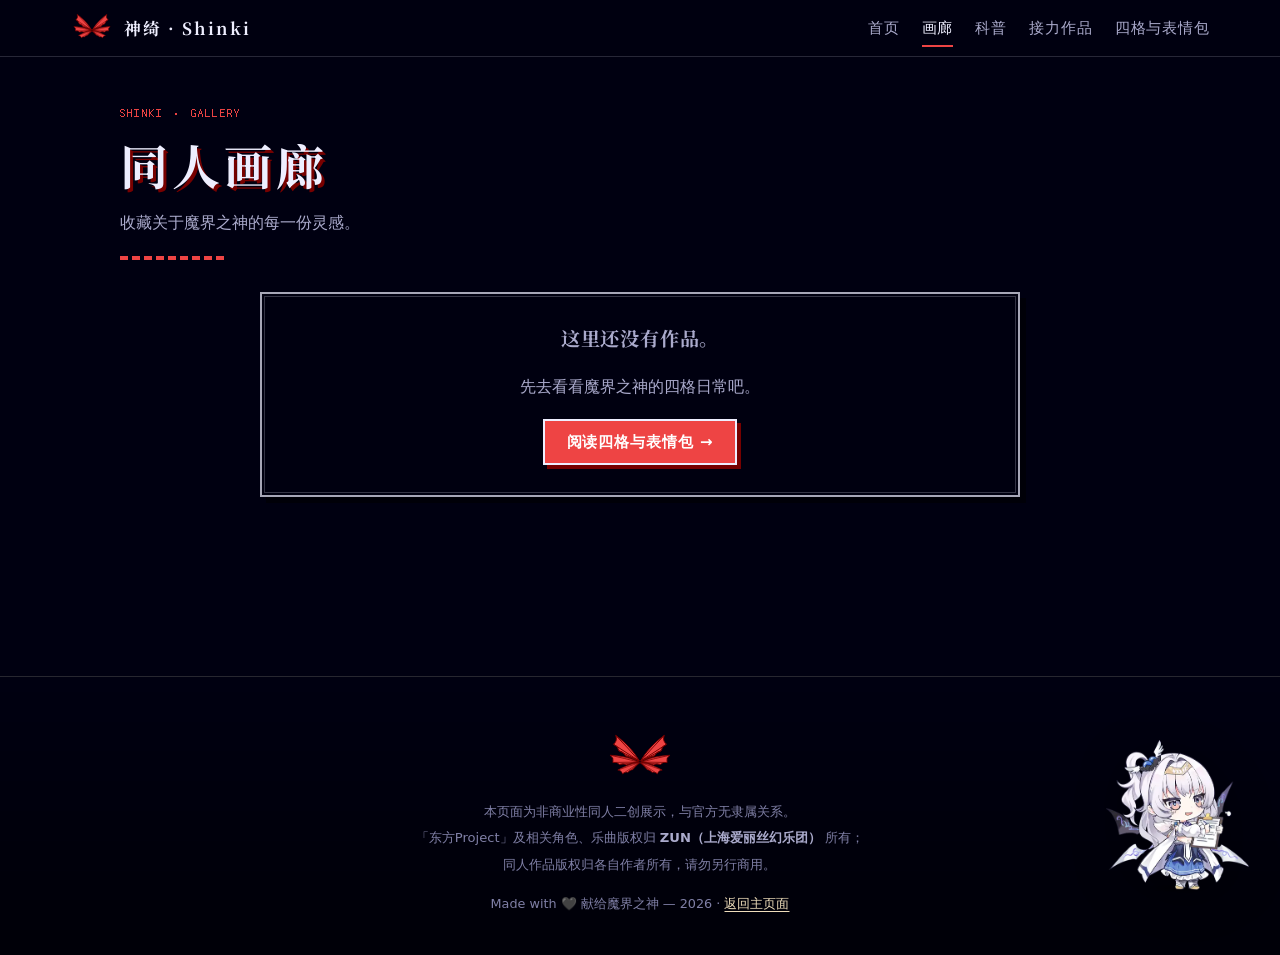
==== commit 9959d735: "feat: 重新设计旧版页面并让切页过渡连贯 旧版首页、画廊、科普、接力作品、四格与表情包： - 改用新版的 PC-98 视觉语言，文字内容不变 - 新增全站共用的 site.css，删除旧的 sty" ====
--- a/gallery.html
+++ b/gallery.html
@@ -2,18 +2,20 @@
 <html lang="zh-CN">
 <head>
   <meta charset="UTF-8">
-  <meta name="viewport" content="width=device-width, initial-scale=1.0">
+  <meta name="viewport" content="width=device-width, initial-scale=1.0, viewport-fit=cover">
   <title>同人画廊 — 神绮 · 魔界之神 · 同人二创展示</title>
   <meta name="description" content="神绮（Shinki）同人画廊：收藏关于魔界之神的画作。">
   <link rel="icon" href="assets/img/favicon.png" type="image/png">
-  <link rel="stylesheet" href="assets/css/style.css">
-  <link rel="stylesheet" href="assets/css/shinki.css">
-  <link rel="stylesheet" href="assets/css/pet.css">
-
-  <meta name="theme-color" content="#120810">
-  <meta name="color-scheme" content="dark">
   <link rel="apple-touch-icon" href="assets/img/apple-touch-icon.png">
   <link rel="manifest" href="manifest.webmanifest">
+  <meta name="theme-color" content="#000011">
+  <meta name="color-scheme" content="dark">
+  <link rel="preload" href="assets/fonts/shinki-pixel.woff2" as="font" type="font/woff2" crossorigin>
+  <link rel="preload" href="assets/fonts/shinki-serif.woff2" as="font" type="font/woff2" crossorigin>
+  <script>document.documentElement.style.setProperty('--sky-t', -(Date.now() % 16000) / 1000 + 's');</script>
+  <link rel="stylesheet" href="assets/css/site.css">
+  <link rel="stylesheet" href="assets/css/pet.css">
+  <script type="speculationrules">{"prerender":[{"where":{"and":[{"href_matches":"*.html","relative_to":"document"},{"not":{"selector_matches":"[target=_blank]"}}]},"eagerness":"moderate"}]}</script>
   <meta property="og:type" content="website">
   <meta property="og:site_name" content="神绮 · 魔界之神 · 同人二创展示">
   <meta property="og:title" content="神绮（Shinki）— 魔界之神 · 同人二创展示">
@@ -25,29 +27,36 @@
   <meta name="twitter:image" content="https://shinki1108.com/assets/img/splash-main.webp">
 </head>
 <body>
+  <a class="skip-link" href="#main">跳到主要内容</a>
 
-  <svg xmlns="http://www.w3.org/2000/svg" style="display:none" aria-hidden="true">
-    <symbol id="shinki-wings" viewBox="0 0 512 436">
-      <image href="assets/img/shinki-wings.webp" x="0" y="0" width="512" height="436" preserveAspectRatio="xMidYMid meet"/>
+  <svg width="0" height="0" style="position:absolute" aria-hidden="true">
+    <defs>
+      <path id="wingShape" d="M0 0C70-55 180-105 300-130Q262-92 285-45Q240-48 215-10Q170-22 140 8Q80-6 0 0Z"/>
+      <path id="wingBones" d="M0 0L285-45M0 0L215-10M0 0L140 8M0 0Q150-70 300-130" fill="none"/>
+      <g id="wingOne"><use href="#wingShape"/><use href="#wingBones"/></g>
+      <g id="wingSide">
+        <use href="#wingOne" transform="rotate(-24) translate(10 -4)"/>
+        <use href="#wingOne" transform="rotate(10) translate(14 0) scale(.84)"/>
+        <use href="#wingOne" transform="rotate(42) translate(10 4) scale(.66)"/>
+      </g>
+    </defs>
+    <symbol id="sixWings" viewBox="-340 -270 680 450">
+      <use href="#wingSide"/>
+      <use href="#wingSide" transform="scale(-1 1)"/>
     </symbol>
   </svg>
-    <a class="skip-link" href="#main">跳到主要内容</a>
-
-  <div id="bgStars" aria-hidden="true"></div>
-
-
-
+  <div class="sky" aria-hidden="true"></div>
 
   <header class="site-header" id="siteHeader">
     <div class="site-header__inner">
       <a class="brand" href="index.html" aria-label="回到首页">
-        <svg class="brand__mascot" viewBox="0 0 512 436" aria-hidden="true"><use href="#shinki-wings"/></svg>
+        <svg class="brand__wings" aria-hidden="true"><use href="#sixWings"/></svg>
         <span>神绮 · Shinki</span>
       </a>
       <button class="nav-toggle" id="navToggle" aria-label="展开导航" aria-expanded="false" aria-controls="navLinks">
         <span></span><span></span><span></span>
       </button>
-            <nav class="nav-links" id="navLinks" aria-label="主导航">
+      <nav class="nav-links" id="navLinks" aria-label="主导航">
         <a href="index.html" class="nav-link">首页</a>
         <a href="gallery.html" class="nav-link is-active">画廊</a>
         <a href="videos.html" class="nav-link">科普</a>
@@ -57,21 +66,31 @@
     </div>
   </header>
 
-  <main id="main"><section class="section"><header class="section__head"><p class="section__kicker">SHINKI · GALLERY</p><h1 class="section__title">同人画廊</h1><p class="section__lead">收藏关于魔界之神的每一份灵感。</p></header><div class="notice-card glass"><p class="notice-card__lead">这里还没有作品。</p><p>先去看看魔界之神的四格日常吧。</p><a class="btn btn--primary" href="manga.html">阅读四格与表情包 →</a></div></section></main>
+  <main id="main">
+    <section class="section page">
+      <header class="section__head">
+        <p class="kicker">SHINKI · GALLERY</p>
+        <h1 class="section__title">同人画廊</h1>
+        <p class="section__lead">收藏关于魔界之神的每一份灵感。</p>
+      </header>
+      <div class="pc98 notice">
+        <p class="notice__lead">这里还没有作品。</p>
+        <p>先去看看魔界之神的四格日常吧。</p>
+        <p><a class="btn btn--primary" href="manga.html">阅读四格与表情包 →</a></p>
+      </div>
+    </section>
+  </main>
 
   <footer class="site-footer" id="footer">
-    <div class="site-footer__inner">
-      <div class="site-footer__mascot" aria-hidden="true">
-        <svg viewBox="0 0 512 436"><use href="#shinki-wings"/></svg>
-      </div>
-            <p class="site-footer__note">
-        本页面为非商业性同人二创展示，与官方无隶属关系。<br>
-        「东方Project」及相关角色、乐曲版权归 <strong>ZUN（上海爱丽丝幻乐团）</strong> 所有；<br>
-        同人作品版权归各自作者所有，请勿另行商用。
-      </p>
-      <p class="site-footer__copy">Made with 🖤 献给魔界之神 — <span id="year">2026</span> · <a class="text-link" href="index.html">返回主页面</a></p>
-    </div>
+    <svg class="site-footer__mascot" aria-hidden="true"><use href="#sixWings"/></svg>
+    <p class="site-footer__note">
+      本页面为非商业性同人二创展示，与官方无隶属关系。<br>
+      「东方Project」及相关角色、乐曲版权归 <strong>ZUN（上海爱丽丝幻乐团）</strong> 所有；<br>
+      同人作品版权归各自作者所有，请勿另行商用。
+    </p>
+    <p class="site-footer__copy">Made with 🖤 献给魔界之神 — <span id="year">2026</span> · <a class="text-link" href="index.html">返回主页面</a></p>
   </footer>
+
   <script defer src="assets/js/main.js"></script>
   <script defer src="assets/js/pet.js"></script>
   <script defer src="assets/js/pet-boot.js"></script>
--- a/assets/css/site.css
+++ b/assets/css/site.css
@@ -0,0 +1,407 @@
+/* =========================================================
+   神绮站 · 全站基础样式（新旧首页与各子页面共用）
+   设计语言：PC-98 魔界 —— 原作取样色 / 像素字 / 双线窗口
+   配色取样自原作像素图（4 bit/通道量化），见 docs/神绮人物调研报告.md
+   ========================================================= */
+
+@font-face {
+  font-family: "Shinki Pixel";
+  src: url("../fonts/shinki-pixel.woff2") format("woff2");
+  font-display: swap;
+}
+@font-face {
+  font-family: "Shinki Serif";
+  src: url("../fonts/shinki-serif.woff2") format("woff2");
+  font-weight: 700;
+  font-display: swap;
+}
+
+/* ---------- 设计令牌 ---------- */
+:root {
+  --void: #000011;
+  --ink: #eeeeff;
+  --ink-dim: #aaaacc;
+  --ink-faint: #7f7fa6;
+  --red: #ee4444;
+  --red-deep: #770000;
+  --wing: #cc55cc;
+  --wing-deep: #770077;
+  --skin: #eeddbb;
+  --line: rgba(238, 238, 255, .16);
+  --panel: rgba(0, 0, 17, .8);
+  --font-pixel: "Shinki Pixel", "Courier New", monospace;
+  --font-serif: "Shinki Serif", "Noto Serif SC", "Songti SC", "SimSun", serif;
+  --font-sans: system-ui, -apple-system, "PingFang SC", "Microsoft YaHei", "Noto Sans SC", sans-serif;
+  --header-h: 56px;
+  /* 扭蛋机 / 桌宠沿用的变量 */
+  --snow: var(--ink);
+  --pink: var(--red);
+  /* 星空：固定种子生成的两块贴图，所有页面位置一致 */
+  --stars-a: url("data:image/svg+xml,%3Csvg xmlns='http://www.w3.org/2000/svg' width='360' height='360'%3E%3Cg fill='%23eeeeff'%3E%3Ccircle cx='130' cy='168' r='0.8' opacity='0.29'/%3E%3Ccircle cx='280' cy='157' r='0.5' opacity='0.68'/%3E%3Ccircle cx='241' cy='21' r='0.9' opacity='0.61'/%3E%3Ccircle cx='347' cy='52' r='0.6' opacity='0.28'/%3E%3Ccircle cx='313' cy='22' r='0.5' opacity='0.62'/%3E%3Ccircle cx='147' cy='216' r='0.9' opacity='0.59'/%3E%3Ccircle cx='15' cy='13' r='0.9' opacity='0.38'/%3E%3Ccircle cx='81' cy='346' r='0.9' opacity='0.50'/%3E%3Ccircle cx='178' cy='4' r='0.7' opacity='0.58'/%3E%3Ccircle cx='338' cy='24' r='0.9' opacity='0.32'/%3E%3Ccircle cx='218' cy='4' r='0.7' opacity='0.37'/%3E%3Ccircle cx='277' cy='241' r='0.6' opacity='0.45'/%3E%3Ccircle cx='194' cy='353' r='0.7' opacity='0.61'/%3E%3Ccircle cx='281' cy='15' r='0.7' opacity='0.30'/%3E%3Ccircle cx='296' cy='27' r='0.9' opacity='0.64'/%3E%3Ccircle cx='325' cy='343' r='0.6' opacity='0.54'/%3E%3Ccircle cx='298' cy='119' r='0.6' opacity='0.61'/%3E%3Ccircle cx='303' cy='9' r='0.9' opacity='0.54'/%3E%3Ccircle cx='39' cy='252' r='0.6' opacity='0.33'/%3E%3Ccircle cx='309' cy='168' r='0.8' opacity='0.46'/%3E%3Ccircle cx='216' cy='174' r='0.8' opacity='0.58'/%3E%3Ccircle cx='147' cy='62' r='0.6' opacity='0.41'/%3E%3C/g%3E%3C/svg%3E");
+  --stars-b: url("data:image/svg+xml,%3Csvg xmlns='http://www.w3.org/2000/svg' width='560' height='560'%3E%3Cg fill='%23eeeeff'%3E%3Ccircle cx='165' cy='1' r='0.8' opacity='0.92'/%3E%3Ccircle cx='480' cy='538' r='1.5' opacity='0.90'/%3E%3Ccircle cx='21' cy='198' r='1.2' opacity='0.91'/%3E%3Ccircle cx='346' cy='109' r='1.5' opacity='0.69'/%3E%3Ccircle fill='%23cc55cc' cx='79' cy='471' r='1.5' opacity='0.57'/%3E%3Ccircle cx='152' cy='409' r='0.9' opacity='0.71'/%3E%3Ccircle cx='432' cy='204' r='0.9' opacity='0.64'/%3E%3Ccircle cx='166' cy='170' r='1.4' opacity='0.72'/%3E%3Ccircle cx='412' cy='333' r='0.8' opacity='0.59'/%3E%3Ccircle fill='%23cc55cc' cx='182' cy='231' r='0.9' opacity='0.87'/%3E%3Ccircle cx='126' cy='168' r='1.1' opacity='0.69'/%3E%3Ccircle cx='462' cy='464' r='1.5' opacity='0.71'/%3E%3Ccircle cx='246' cy='22' r='1.4' opacity='0.94'/%3E%3Ccircle cx='372' cy='271' r='0.8' opacity='0.86'/%3E%3C/g%3E%3C/svg%3E");
+  --sky-glow: radial-gradient(120% 80% at 50% 0%, #0a1a5c 0%, #001144 32%, var(--void) 76%);
+}
+
+/* ---------- 基础 ---------- */
+*, *::before, *::after { box-sizing: border-box; }
+html { background: var(--void); scroll-behavior: smooth; scroll-padding-top: calc(var(--header-h) + 12px); }
+body {
+  margin: 0;
+  font-family: var(--font-sans);
+  font-size: 16px;
+  line-height: 1.8;
+  color: var(--ink);
+  background: var(--void);
+  overflow-x: hidden;
+  -webkit-font-smoothing: antialiased;
+}
+/* PC-98 抖动网点：极淡的 2px 棋盘格 */
+body::after {
+  content: '';
+  position: fixed;
+  inset: 0;
+  z-index: -1;
+  pointer-events: none;
+  background: repeating-conic-gradient(rgba(238, 238, 255, .03) 0 25%, transparent 0 50%) 0 0 / 4px 4px;
+}
+img { max-width: 100%; height: auto; }
+a { color: inherit; }
+::selection { background: var(--red); color: #fff; }
+:focus-visible { outline: 2px solid var(--skin); outline-offset: 3px; }
+[hidden] { display: none !important; }
+.sr-only {
+  position: absolute;
+  width: 1px; height: 1px;
+  margin: -1px; padding: 0;
+  overflow: hidden;
+  clip: rect(0 0 0 0);
+  white-space: nowrap;
+  border: 0;
+}
+.skip-link {
+  position: fixed;
+  left: 50%; top: -60px;
+  z-index: 200;
+  transform: translateX(-50%);
+  padding: 10px 20px;
+  background: var(--void);
+  border: 2px solid var(--ink);
+  color: var(--ink);
+  text-decoration: none;
+  transition: top .2s ease;
+}
+.skip-link:focus { top: 8px; }
+
+/* ---------- 星空背景 ----------
+   纯 CSS、首帧即画好；位置固定，换页不会重新洗牌。
+   闪烁层的相位由页头内联脚本按当前时间写入 --sky-t，跨页连续。 */
+.sky {
+  position: fixed;
+  inset: 0;
+  z-index: -2;
+  pointer-events: none;
+  background: var(--stars-a) 0 0 / 360px 360px, var(--sky-glow);
+}
+.sky::after {
+  content: '';
+  position: absolute;
+  inset: 0;
+  background: var(--stars-b) 120px 80px / 560px 560px;
+  animation: skyTwinkle 8s ease-in-out var(--sky-t, 0s) infinite alternate;
+}
+@keyframes skyTwinkle {
+  from { opacity: .2; }
+  to { opacity: 1; }
+}
+
+/* ---------- 吸顶导航 ---------- */
+.site-header {
+  position: fixed;
+  top: 0; left: 0; right: 0;
+  z-index: 50;
+  background: rgba(0, 0, 17, .9);
+  border-bottom: 1px solid var(--line);
+  view-transition-name: site-header;
+}
+.site-header__inner {
+  max-width: 1180px;
+  height: 56px;
+  margin: 0 auto;
+  padding: 0 20px;
+  display: flex;
+  align-items: center;
+  justify-content: space-between;
+  gap: 20px;
+}
+.brand {
+  display: inline-flex;
+  align-items: center;
+  gap: 10px;
+  font-family: var(--font-serif);
+  font-size: 1.05rem;
+  letter-spacing: .12em;
+  text-decoration: none;
+  white-space: nowrap;
+}
+.brand__wings {
+  width: 44px;
+  height: 29px;
+  fill: var(--red);
+  stroke: var(--red-deep);
+  stroke-width: 8;
+}
+.nav-links { display: flex; align-items: center; gap: 22px; }
+.nav-link {
+  position: relative;
+  padding: 6px 0;
+  font-size: .92rem;
+  letter-spacing: .06em;
+  color: var(--ink-dim);
+  text-decoration: none;
+  transition: color .2s ease;
+}
+.nav-link::after {
+  content: '';
+  position: absolute;
+  left: 0; right: 0; bottom: 0;
+  height: 2px;
+  background: var(--red);
+  transform: scaleX(0);
+  transform-origin: left;
+  transition: transform .25s ease;
+}
+.nav-link:hover, .nav-link.is-active { color: var(--ink); }
+.nav-link:hover::after, .nav-link.is-active::after { transform: scaleX(1); }
+.nav-toggle {
+  display: none;
+  flex-direction: column;
+  justify-content: center;
+  gap: 5px;
+  width: 44px; height: 44px;
+  padding: 10px;
+  background: none;
+  border: 0;
+  cursor: pointer;
+  z-index: 60;
+}
+.nav-toggle span {
+  display: block;
+  width: 22px; height: 2px;
+  margin: 0 auto;
+  background: var(--ink);
+  transition: transform .3s ease, opacity .3s ease;
+}
+.nav-toggle[aria-expanded="true"] span:nth-child(1) { transform: translateY(7px) rotate(45deg); }
+.nav-toggle[aria-expanded="true"] span:nth-child(2) { opacity: 0; }
+.nav-toggle[aria-expanded="true"] span:nth-child(3) { transform: translateY(-7px) rotate(-45deg); }
+
+@media (max-width: 900px), (pointer: coarse) {
+  .nav-toggle { display: flex; }
+  .nav-links {
+    position: fixed;
+    top: 0; right: 0; bottom: 0;
+    width: min(80vw, 320px);
+    flex-direction: column;
+    align-items: stretch;
+    justify-content: center;
+    gap: 0;
+    padding: 84px 24px 24px;
+    background: rgba(0, 0, 17, .98);
+    border-left: 2px solid rgba(238, 238, 255, .5);
+    transform: translateX(100%);
+    transition: transform .3s ease;
+    overflow-y: auto;
+    z-index: 55;
+  }
+  .nav-links.open { transform: none; }
+  /* 抽屉背后的遮罩（main.js 打开抽屉时给 body 加 nav-open，点遮罩即关闭） */
+  body.nav-open::before {
+    content: '';
+    position: fixed;
+    inset: 0;
+    z-index: 49;
+    background: rgba(0, 0, 0, .6);
+  }
+  .nav-links .nav-link {
+    padding: 14px 6px;
+    font-size: 1.06rem;
+    border-bottom: 1px dashed var(--line);
+  }
+  .nav-links .nav-link::after { display: none; }
+  .nav-links .nav-link.is-active { color: var(--red); }
+}
+
+/* ---------- 通用组件 ---------- */
+.kicker {
+  margin: 0 0 12px;
+  font: 12px/1.6 var(--font-pixel);
+  letter-spacing: .1em;
+  color: var(--red);
+}
+.btn {
+  display: inline-flex;
+  align-items: center;
+  justify-content: center;
+  gap: .4em;
+  padding: 12px 22px;
+  font: 600 15px/1.2 var(--font-sans);
+  letter-spacing: .06em;
+  color: var(--ink);
+  text-decoration: none;
+  background: transparent;
+  border: 2px solid rgba(238, 238, 255, .7);
+  border-radius: 0;
+  box-shadow: 4px 4px 0 rgba(0, 0, 0, .55);
+  cursor: pointer;
+  transition: transform .12s ease, box-shadow .12s ease, background .2s ease;
+}
+.btn:hover { transform: translate(-2px, -2px); box-shadow: 6px 6px 0 rgba(0, 0, 0, .55); }
+.btn:active { transform: translate(2px, 2px); box-shadow: 2px 2px 0 rgba(0, 0, 0, .55); }
+.btn:disabled { opacity: .5; cursor: not-allowed; transform: none; }
+.btn--primary { background: var(--red); border-color: var(--ink); color: #fff; box-shadow: 4px 4px 0 var(--red-deep); }
+.btn--primary:hover { box-shadow: 6px 6px 0 var(--red-deep); }
+.btn--primary:active { box-shadow: 2px 2px 0 var(--red-deep); }
+.btn--ghost:hover { background: rgba(238, 238, 255, .08); }
+.btn--sm { padding: 8px 14px; font-size: 14px; }
+.text-link { color: var(--skin); text-underline-offset: 3px; }
+.text-link:hover { color: #fff; }
+
+/* PC-98 窗口：双线描边 + 硬投影 */
+.pc98 {
+  position: relative;
+  background: var(--panel);
+  border: 2px solid rgba(238, 238, 255, .7);
+  box-shadow: inset 0 0 0 2px var(--void), inset 0 0 0 3px rgba(238, 238, 255, .22), 6px 6px 0 rgba(0, 0, 0, .5);
+}
+.pc98 figcaption {
+  margin-top: 8px;
+  font: 12px/1.6 var(--font-pixel);
+  color: var(--ink-faint);
+  text-align: right;
+}
+
+/* ---------- 版块 ---------- */
+.section {
+  max-width: 1080px;
+  margin: 0 auto;
+  padding: 104px 20px 24px;
+}
+.section__head { margin-bottom: 32px; }
+.section__head::after {
+  content: '';
+  display: block;
+  width: 108px;
+  height: 4px;
+  margin-top: 18px;
+  background: repeating-linear-gradient(90deg, var(--red) 0 8px, transparent 8px 12px);
+}
+.section__title {
+  margin: 0;
+  font: 700 clamp(1.9rem, 4.6vw, 3rem)/1.25 var(--font-serif);
+  letter-spacing: .08em;
+  text-shadow: 3px 3px 0 var(--red-deep);
+}
+.section__lead { max-width: 44em; margin: 14px 0 0; color: var(--ink-dim); }
+
+/* 子页面的首个版块：内容少时把页脚压到视口下方 */
+.page { min-height: calc(100svh - 320px); }
+
+/* 提示卡片：空状态、公告 */
+.notice {
+  max-width: 760px;
+  margin: 0 auto;
+  padding: 28px 24px 30px;
+  text-align: center;
+}
+.notice__lead { margin: 0 0 8px; font: 700 1.2rem/1.7 var(--font-serif); letter-spacing: .04em; }
+.notice p { margin: 0 0 18px; color: var(--ink-dim); }
+.notice p:last-child { margin-bottom: 0; }
+
+/* ---------- 页脚 ---------- */
+.site-footer {
+  margin-top: 96px;
+  padding: 56px 20px 40px;
+  text-align: center;
+  border-top: 1px solid var(--line);
+  background: linear-gradient(180deg, transparent, rgba(0, 0, 0, .55));
+}
+.site-footer__note { margin: 0 auto 14px; max-width: 46em; font-size: .82rem; line-height: 2; color: var(--ink-faint); text-wrap: balance; }
+.site-footer__note strong { color: var(--ink-dim); }
+.site-footer__mascot { display: block; margin: 0 auto 18px; width: 72px; height: 48px; fill: var(--red); stroke: var(--red-deep); stroke-width: 8; }
+.site-footer__copy { margin: 0; font-size: .8rem; color: var(--ink-faint); }
+
+/* ---------- main.js 生成的通用部件 ---------- */
+.scroll-progress {
+  position: fixed;
+  top: var(--header-h);
+  left: 0;
+  z-index: 51;
+  width: 100%;
+  height: 2px;
+  background: linear-gradient(90deg, var(--red), var(--wing));
+  transform: scaleX(0);
+  transform-origin: left center;
+  pointer-events: none;
+}
+.page-dots {
+  position: fixed;
+  right: 18px; top: 50%;
+  z-index: 45;
+  display: flex;
+  flex-direction: column;
+  gap: 14px;
+  transform: translateY(-50%);
+}
+.page-dots__dot {
+  width: 9px; height: 9px;
+  padding: 0;
+  background: transparent;
+  border: 1px solid var(--ink-dim);
+  transform: rotate(45deg);
+  cursor: pointer;
+  transition: background .2s ease, border-color .2s ease;
+}
+.page-dots__dot:hover { border-color: var(--ink); }
+.page-dots__dot.is-active { background: var(--red); border-color: var(--red); }
+@media (max-width: 1180px) { .page-dots { display: none; } }
+.to-top {
+  position: fixed;
+  right: 20px; bottom: 20px;
+  z-index: 46;
+  width: 44px; height: 44px;
+  padding: 0;
+  display: grid;
+  place-items: center;
+  color: var(--ink);
+  background: var(--panel);
+  border: 2px solid rgba(238, 238, 255, .7);
+  box-shadow: 4px 4px 0 rgba(0, 0, 0, .5);
+  cursor: pointer;
+  opacity: 0;
+  visibility: hidden;
+  transition: opacity .25s ease, visibility .25s ease;
+}
+.to-top.is-visible { opacity: 1; visibility: visible; }
+.to-top svg { width: 20px; height: 20px; }
+@media (max-width: 640px) { .to-top { right: 12px; bottom: 74px; width: 40px; height: 40px; } }
+
+/* ---------- 跨页过渡 ----------
+   支持的浏览器（Chrome / Edge 126+、Safari 18.2+）里，页头与桌宠留在原地，其余部分整页交叉淡化。
+   星空在每页都一模一样，同步淡化时看起来是静止的，所以不单独命名（单独命名会被画到内容上层）。
+   不支持的浏览器照常跳转，但页头与星空首帧一致，不会闪变。 */
+@view-transition { navigation: auto; }
+::view-transition-group(root),
+::view-transition-old(root),
+::view-transition-new(root) { animation-duration: .26s; }
+/* 页头各页几乎一样：不做交叉淡化（会有一瞬变暗），直接换成新页头 */
+::view-transition-old(site-header) { display: none; }
+::view-transition-new(site-header) { animation: none; }
+
+/* ---------- 减弱动态 ---------- */
+@media (prefers-reduced-motion: reduce) {
+  html { scroll-behavior: auto; }
+  .sky::after { animation: none; }
+  ::view-transition-group(*),
+  ::view-transition-old(*),
+  ::view-transition-new(*) { animation: none !important; }
+}
--- a/assets/css/pet.css
+++ b/assets/css/pet.css
@@ -17,6 +17,7 @@
   -webkit-touch-callout: none;          /* 手机上长按不弹系统菜单 */
   will-change: transform;
   transform: translate3d(0, 0, 0);   /* 供 JS 读取安全区高度 */
+  view-transition-name: pet;         /* 跨页过渡时留在原地 */
 }
 .pet.is-dragging { cursor: grabbing; }
 
@@ -130,14 +131,14 @@
   transform: translate(-50%, 6px);
   max-width: 16em;
   padding: 8px 12px;
-  border-radius: 12px 12px 12px 3px;
+  border-radius: 0;
   font-size: .82rem;
   line-height: 1.5;
   white-space: nowrap;
-  color: #3a0f22;
-  background: linear-gradient(160deg, #ffe6f0, #ffc9de);
-  border: 1px solid rgba(255, 255, 255, .7);
-  box-shadow: 0 10px 26px rgba(0, 0, 0, .38);
+  color: var(--ink, #eeeeff);
+  background: var(--void, #000011);
+  border: 2px solid rgba(238, 238, 255, .8);
+  box-shadow: 4px 4px 0 rgba(0, 0, 0, .5);
   opacity: 0;
   visibility: hidden;
   pointer-events: none;
@@ -152,7 +153,7 @@
   height: 0;
   border-style: solid;
   border-width: 8px 8px 0 0;
-  border-color: #ffc9de transparent transparent transparent;
+  border-color: rgba(238, 238, 255, .8) transparent transparent transparent;
 }
 .pet.is-talking .pet__bubble { opacity: 1; visibility: visible; transform: translate(-50%, 0); }
 
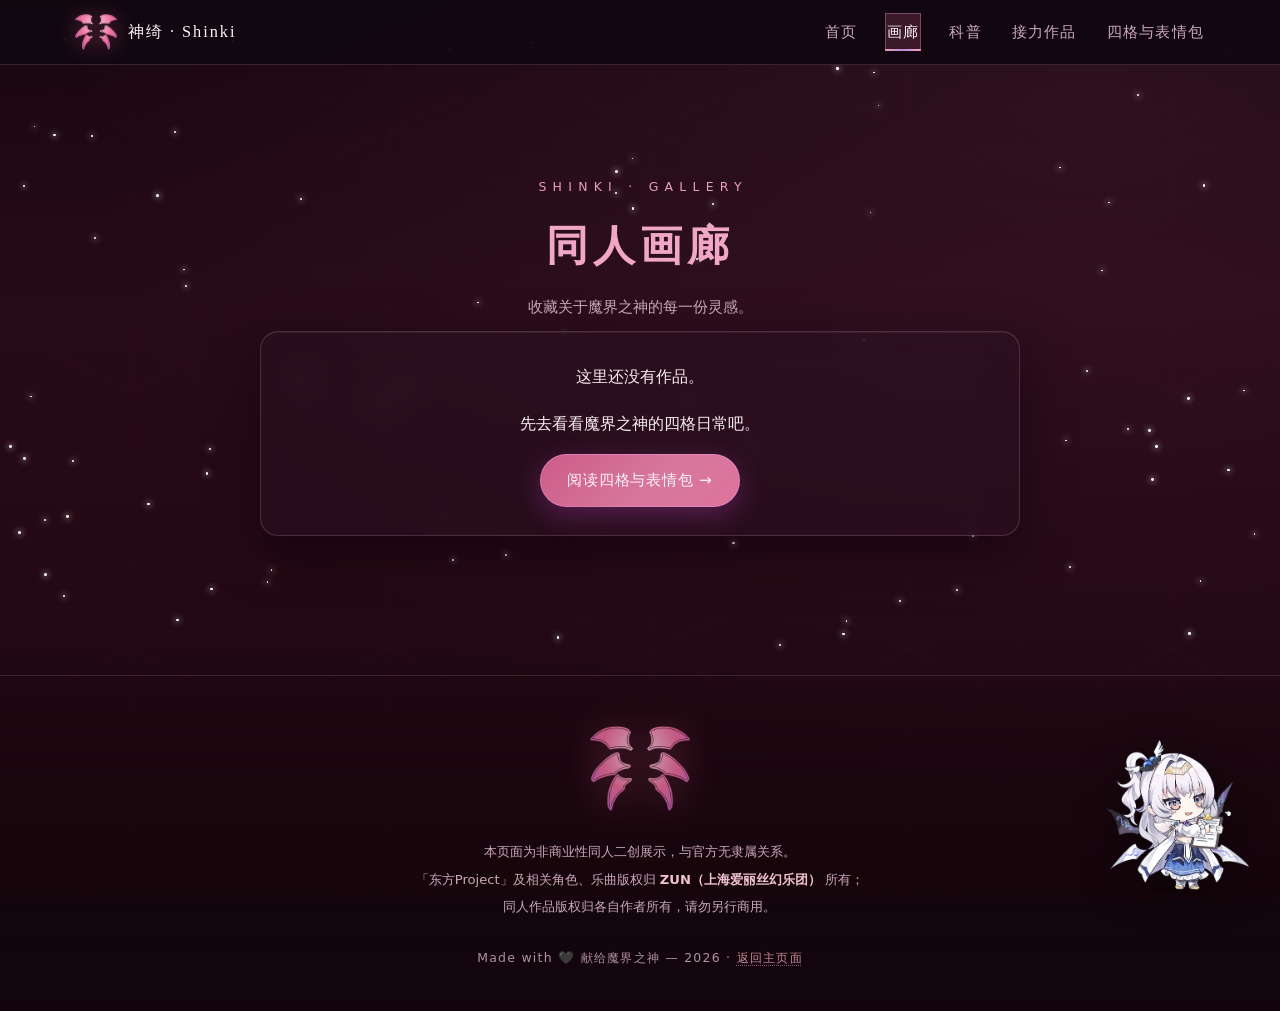
==== commit 76f493e3: "fix: 恢复旧版原外观，仅保留切页连贯修复 - 旧版五个页面与新版首页恢复为 405332a 的外观与内容，删除 site.css 与 home.css - 星星改由 stars.js 在首帧同步生" ====
--- a/gallery.html
+++ b/gallery.html
@@ -2,20 +2,20 @@
 <html lang="zh-CN">
 <head>
   <meta charset="UTF-8">
-  <meta name="viewport" content="width=device-width, initial-scale=1.0, viewport-fit=cover">
+  <meta name="viewport" content="width=device-width, initial-scale=1.0">
   <title>同人画廊 — 神绮 · 魔界之神 · 同人二创展示</title>
   <meta name="description" content="神绮（Shinki）同人画廊：收藏关于魔界之神的画作。">
   <link rel="icon" href="assets/img/favicon.png" type="image/png">
+  <link rel="stylesheet" href="assets/css/style.css">
+  <link rel="stylesheet" href="assets/css/shinki.css">
+  <link rel="stylesheet" href="assets/css/pet.css">
+  <link rel="expect" href="#footer" blocking="render">
+  <script type="speculationrules">{"prerender":[{"where":{"and":[{"href_matches":"*.html","relative_to":"document"},{"not":{"selector_matches":"[target=_blank]"}}]},"eagerness":"moderate"}]}</script>
+
+  <meta name="theme-color" content="#120810">
+  <meta name="color-scheme" content="dark">
   <link rel="apple-touch-icon" href="assets/img/apple-touch-icon.png">
   <link rel="manifest" href="manifest.webmanifest">
-  <meta name="theme-color" content="#000011">
-  <meta name="color-scheme" content="dark">
-  <link rel="preload" href="assets/fonts/shinki-pixel.woff2" as="font" type="font/woff2" crossorigin>
-  <link rel="preload" href="assets/fonts/shinki-serif.woff2" as="font" type="font/woff2" crossorigin>
-  <script>document.documentElement.style.setProperty('--sky-t', -(Date.now() % 16000) / 1000 + 's');</script>
-  <link rel="stylesheet" href="assets/css/site.css">
-  <link rel="stylesheet" href="assets/css/pet.css">
-  <script type="speculationrules">{"prerender":[{"where":{"and":[{"href_matches":"*.html","relative_to":"document"},{"not":{"selector_matches":"[target=_blank]"}}]},"eagerness":"moderate"}]}</script>
   <meta property="og:type" content="website">
   <meta property="og:site_name" content="神绮 · 魔界之神 · 同人二创展示">
   <meta property="og:title" content="神绮（Shinki）— 魔界之神 · 同人二创展示">
@@ -27,36 +27,30 @@
   <meta name="twitter:image" content="https://shinki1108.com/assets/img/splash-main.webp">
 </head>
 <body>
-  <a class="skip-link" href="#main">跳到主要内容</a>
 
-  <svg width="0" height="0" style="position:absolute" aria-hidden="true">
-    <defs>
-      <path id="wingShape" d="M0 0C70-55 180-105 300-130Q262-92 285-45Q240-48 215-10Q170-22 140 8Q80-6 0 0Z"/>
-      <path id="wingBones" d="M0 0L285-45M0 0L215-10M0 0L140 8M0 0Q150-70 300-130" fill="none"/>
-      <g id="wingOne"><use href="#wingShape"/><use href="#wingBones"/></g>
-      <g id="wingSide">
-        <use href="#wingOne" transform="rotate(-24) translate(10 -4)"/>
-        <use href="#wingOne" transform="rotate(10) translate(14 0) scale(.84)"/>
-        <use href="#wingOne" transform="rotate(42) translate(10 4) scale(.66)"/>
-      </g>
-    </defs>
-    <symbol id="sixWings" viewBox="-340 -270 680 450">
-      <use href="#wingSide"/>
-      <use href="#wingSide" transform="scale(-1 1)"/>
+  <svg xmlns="http://www.w3.org/2000/svg" style="display:none" aria-hidden="true">
+    <symbol id="shinki-wings" viewBox="0 0 512 436">
+      <image href="assets/img/shinki-wings.webp" x="0" y="0" width="512" height="436" preserveAspectRatio="xMidYMid meet"/>
     </symbol>
   </svg>
-  <div class="sky" aria-hidden="true"></div>
+    <a class="skip-link" href="#main">跳到主要内容</a>
+
+  <div id="bgStars" aria-hidden="true"></div>
+  <script src="assets/js/stars.js"></script>
+
+
+
 
   <header class="site-header" id="siteHeader">
     <div class="site-header__inner">
       <a class="brand" href="index.html" aria-label="回到首页">
-        <svg class="brand__wings" aria-hidden="true"><use href="#sixWings"/></svg>
+        <svg class="brand__mascot" viewBox="0 0 512 436" aria-hidden="true"><use href="#shinki-wings"/></svg>
         <span>神绮 · Shinki</span>
       </a>
       <button class="nav-toggle" id="navToggle" aria-label="展开导航" aria-expanded="false" aria-controls="navLinks">
         <span></span><span></span><span></span>
       </button>
-      <nav class="nav-links" id="navLinks" aria-label="主导航">
+            <nav class="nav-links" id="navLinks" aria-label="主导航">
         <a href="index.html" class="nav-link">首页</a>
         <a href="gallery.html" class="nav-link is-active">画廊</a>
         <a href="videos.html" class="nav-link">科普</a>
@@ -66,31 +60,21 @@
     </div>
   </header>
 
-  <main id="main">
-    <section class="section page">
-      <header class="section__head">
-        <p class="kicker">SHINKI · GALLERY</p>
-        <h1 class="section__title">同人画廊</h1>
-        <p class="section__lead">收藏关于魔界之神的每一份灵感。</p>
-      </header>
-      <div class="pc98 notice">
-        <p class="notice__lead">这里还没有作品。</p>
-        <p>先去看看魔界之神的四格日常吧。</p>
-        <p><a class="btn btn--primary" href="manga.html">阅读四格与表情包 →</a></p>
-      </div>
-    </section>
-  </main>
+  <main id="main"><section class="section"><header class="section__head"><p class="section__kicker">SHINKI · GALLERY</p><h1 class="section__title">同人画廊</h1><p class="section__lead">收藏关于魔界之神的每一份灵感。</p></header><div class="notice-card glass"><p class="notice-card__lead">这里还没有作品。</p><p>先去看看魔界之神的四格日常吧。</p><a class="btn btn--primary" href="manga.html">阅读四格与表情包 →</a></div></section></main>
 
   <footer class="site-footer" id="footer">
-    <svg class="site-footer__mascot" aria-hidden="true"><use href="#sixWings"/></svg>
-    <p class="site-footer__note">
-      本页面为非商业性同人二创展示，与官方无隶属关系。<br>
-      「东方Project」及相关角色、乐曲版权归 <strong>ZUN（上海爱丽丝幻乐团）</strong> 所有；<br>
-      同人作品版权归各自作者所有，请勿另行商用。
-    </p>
-    <p class="site-footer__copy">Made with 🖤 献给魔界之神 — <span id="year">2026</span> · <a class="text-link" href="index.html">返回主页面</a></p>
+    <div class="site-footer__inner">
+      <div class="site-footer__mascot" aria-hidden="true">
+        <svg viewBox="0 0 512 436"><use href="#shinki-wings"/></svg>
+      </div>
+            <p class="site-footer__note">
+        本页面为非商业性同人二创展示，与官方无隶属关系。<br>
+        「东方Project」及相关角色、乐曲版权归 <strong>ZUN（上海爱丽丝幻乐团）</strong> 所有；<br>
+        同人作品版权归各自作者所有，请勿另行商用。
+      </p>
+      <p class="site-footer__copy">Made with 🖤 献给魔界之神 — <span id="year">2026</span> · <a class="text-link" href="index.html">返回主页面</a></p>
+    </div>
   </footer>
-
   <script defer src="assets/js/main.js"></script>
   <script defer src="assets/js/pet.js"></script>
   <script defer src="assets/js/pet-boot.js"></script>
--- a/assets/css/style.css
+++ b/assets/css/style.css
@@ -0,0 +1,1055 @@
+/* =========================================================
+   神绮 — 魔界之神 · 同人二创展示（旧版全站基础样式）
+   设计语言：夜穹 / 玻璃拟态 / 玫瑰粉与薰衣草紫
+   ========================================================= */
+
+/* ---------- 设计令牌 ---------- */
+:root {
+  --bg-0: #120810;
+  --ink: #f8eef2;
+  --ink-dim: #cba9b9;
+  --ink-faint: #9d7f8f;
+  --ice: #e8a0b4;
+  --ice-soft: #f2c2cf;
+  --lav: #b98cd6;
+  --snow: #fdf4f7;
+  --line: rgba(232, 168, 196, .18);
+  --glass: rgba(42, 18, 34, .55);
+  --glass-bd: rgba(242, 190, 212, .18);
+  --radius: 18px;
+  --shadow: 0 18px 50px rgba(14, 2, 10, .55);
+  --font-serif: "ZCOOL KuaiLe", "Ma Shan Zheng", "Noto Serif SC", "Songti SC", "SimSun", serif;
+  --font-sans: system-ui, -apple-system, "Segoe UI", "Microsoft YaHei", "PingFang SC", "Noto Sans SC", sans-serif;
+  --font-jp: "Hiragino Mincho ProN", "Yu Mincho", "Noto Serif JP", "SimSun", serif;
+}
+
+/* ---------- 基础 ---------- */
+*, *::before, *::after { box-sizing: border-box; }
+
+html { scroll-behavior: smooth; }
+
+body {
+  position: relative;
+  margin: 0;
+  font-family: var(--font-sans);
+  font-size: 16px;
+  line-height: 1.75;
+  color: var(--ink);
+  background: var(--bg-0);
+  overflow-x: hidden;
+  -webkit-font-smoothing: antialiased;
+}
+
+body::before {
+  content: '';
+  position: fixed;
+  inset: 0;
+  z-index: -2;
+  background:
+    linear-gradient(180deg, rgba(30, 6, 15,.55) 0%, rgba(49, 12, 26,.66) 34%, rgba(41, 9, 21,.76) 64%, rgba(24, 6, 13,.88) 100%),
+    radial-gradient(ellipse at 85% 10%, #3c1b30, #120810 65%);
+}
+
+::selection { background: rgba(232, 160, 180, .38); color: #fff; }
+
+::-webkit-scrollbar { width: 10px; }
+::-webkit-scrollbar-track { background: #250914; }
+::-webkit-scrollbar-thumb {
+  background: linear-gradient(180deg, #6d3a58, #8b4a72);
+  border-radius: 6px;
+}
+::-webkit-scrollbar-thumb:hover { background: linear-gradient(180deg, #8d4a6c, #a85c8a); }
+
+:focus-visible { outline: 2px solid var(--ice); outline-offset: 3px; border-radius: 4px; }
+
+img { max-width: 100%; }
+
+/* ---------- 吸顶导航 ---------- */
+.site-header {
+  position: fixed;
+  top: 0; left: 0; right: 0;
+  z-index: 50;
+  background: transparent;
+  border-bottom: 0;
+  backdrop-filter: blur(0px);
+  -webkit-backdrop-filter: blur(0px);
+  transition: background .3s ease;
+}
+.site-header:hover,
+.site-header.scrolled:hover {
+  background: rgba(16, 3, 8, .92);
+  backdrop-filter: blur(14px);
+  -webkit-backdrop-filter: blur(14px);
+}
+.site-header__inner {
+  max-width: 1180px;
+  margin: 0 auto;
+  padding: 0 24px;
+  height: 64px;
+  display: flex;
+  align-items: center;
+  justify-content: space-between;
+  gap: 20px;
+}
+.brand {
+  display: inline-flex;
+  align-items: center;
+  gap: 10px;
+  color: var(--snow);
+  font-family: var(--font-serif);
+  font-size: 1.02rem;
+  letter-spacing: .12em;
+  text-decoration: none;
+  white-space: nowrap;
+}
+
+
+.nav-links { display: flex; align-items: center; gap: 26px; }
+.nav-link {
+  position: relative;
+  padding: 6px 2px;
+  color: var(--ink-dim);
+  font-size: .95rem;
+  letter-spacing: .08em;
+  text-decoration: none;
+  transition: color .25s ease;
+}
+.nav-link::after {
+  content: '';
+  position: absolute;
+  left: 0; right: 0; bottom: 0;
+  height: 2px;
+  border-radius: 2px;
+  background: linear-gradient(90deg, var(--ice), var(--lav));
+  transform: scaleX(0);
+  transform-origin: left;
+  transition: transform .3s ease;
+}
+.nav-link:hover { color: var(--snow); }
+.nav-link:hover::after { transform: scaleX(1); }
+.nav-link.is-active { color: var(--ice); }
+.nav-link.is-active::after { transform: scaleX(1); }
+
+.nav-toggle {
+  display: none;
+  flex-direction: column;
+  justify-content: center;
+  gap: 5px;
+  width: 44px; height: 44px;
+  padding: 10px;
+  background: none;
+  border: 0;
+  cursor: pointer;
+  z-index: 60;
+}
+.nav-toggle span {
+  display: block;
+  width: 22px; height: 2px;
+  margin: 0 auto;
+  background: var(--snow);
+  border-radius: 2px;
+  transition: transform .3s ease, opacity .3s ease;
+}
+.nav-toggle[aria-expanded="true"] span:nth-child(1) { transform: translateY(7px) rotate(45deg); }
+.nav-toggle[aria-expanded="true"] span:nth-child(2) { opacity: 0; }
+.nav-toggle[aria-expanded="true"] span:nth-child(3) { transform: translateY(-7px) rotate(-45deg); }
+
+main { position: relative; z-index: 2; }
+
+/* ---------- 通用组件 ---------- */
+.btn {
+  display: inline-flex;
+  align-items: center;
+  gap: .55em;
+  padding: .78em 1.7em;
+  border-radius: 999px;
+  border: 1px solid transparent;
+  font: inherit;
+  font-size: .96rem;
+  letter-spacing: .05em;
+  cursor: pointer;
+  text-decoration: none;
+  transition: transform .2s ease, box-shadow .25s ease, background .25s ease, border-color .25s ease, color .25s ease;
+}
+.btn svg { width: 1.15em; height: 1.15em; flex: 0 0 auto; }
+.btn--primary {
+  background: linear-gradient(135deg, #88294d, #ab3763 45%, #982954);
+  border-color: rgba(242, 160, 255, .35);
+  color: var(--snow);
+  box-shadow: 0 8px 26px rgba(204, 76, 224, .28);
+}
+.btn--primary:hover {
+  transform: translateY(-2px);
+  box-shadow: 0 12px 34px rgba(218, 86, 239, .42);
+}
+.btn--ghost {
+  background: rgba(242, 148, 184, .06);
+  border-color: rgba(242, 160, 255, .3);
+  color: var(--ice-soft);
+}
+.btn--ghost:hover {
+  background: rgba(242, 148, 184, .12);
+  border-color: var(--ice);
+  color: var(--snow);
+  transform: translateY(-2px);
+}
+.btn--sm { padding: .5em 1.15em; font-size: .88rem; }
+
+.glass {
+  background: var(--glass);
+  border: 1px solid var(--glass-bd);
+  border-radius: var(--radius);
+  backdrop-filter: blur(14px);
+  -webkit-backdrop-filter: blur(14px);
+  box-shadow: var(--shadow), inset 0 1px 0 rgba(255, 255, 255, .06);
+}
+
+.text-link {
+  color: var(--ice);
+  text-decoration: underline dotted rgba(230, 123, 168, .7);
+  text-underline-offset: 3px;
+}
+.text-link:hover { color: var(--ice-soft); text-decoration-style: solid; }
+
+/* ---------- 章节通用 ---------- */
+.section {
+  max-width: 1120px;
+  margin: 0 auto;
+  padding: 104px 28px 36px;
+}
+.section__head { text-align: center; margin-bottom: 54px; }
+.section__kicker {
+  margin: 0 0 12px;
+  font-size: .78rem;
+  letter-spacing: .5em;
+  padding-left: .5em;
+  text-transform: uppercase;
+  color: var(--ice);
+}
+.section__title {
+  margin: 0;
+  font-family: var(--font-serif);
+  font-size: clamp(1.8rem, 4.2vw, 2.6rem);
+  letter-spacing: .1em;
+  color: var(--snow);
+}
+.section__divider {
+  position: relative;
+  display: flex;
+  justify-content: center;
+  margin-top: 18px;
+  color: var(--ice);
+  opacity: .9;
+}
+.section__divider svg { width: 20px; height: 20px; }
+.section__divider::before,
+.section__divider::after {
+  content: '';
+  position: absolute;
+  top: 50%;
+  width: 76px;
+  height: 1px;
+}
+.section__divider::before {
+  right: calc(50% + 22px);
+  background: linear-gradient(90deg, transparent, var(--ice));
+}
+.section__divider::after {
+  left: calc(50% + 22px);
+  background: linear-gradient(90deg, var(--ice), transparent);
+}
+
+/* ---------- Hero ---------- */
+.hero {
+  position: relative;
+  min-height: 100svh;
+  display: grid;
+  place-items: center;
+  text-align: center;
+  padding: 96px 24px 80px;
+}
+.hero__inner { max-width: 780px; }
+.hero__kicker {
+  margin: 0 0 26px;
+  font-size: .84rem;
+  letter-spacing: .55em;
+  padding-left: .55em;
+  text-transform: uppercase;
+  color: var(--ice);
+  opacity: .95;
+}
+.hero__title {
+  margin: 0;
+  display: flex;
+  flex-direction: column;
+  gap: 14px;
+  align-items: center;
+}
+.hero__title-jp {
+  font-family: var(--font-jp);
+  font-size: clamp(1rem, 2.6vw, 1.5rem);
+  letter-spacing: .38em;
+  padding-left: .38em;
+  color: var(--ice-soft);
+  font-weight: 400;
+}
+.hero__title-cn {
+  font-family: var(--font-serif);
+  font-size: clamp(2.5rem, 8.4vw, 5rem);
+  font-weight: 700;
+  letter-spacing: .12em;
+  padding-left: .12em;          /* 抵消末字后多出的字距，保持视觉居中 */
+  line-height: 1.22;
+  -webkit-font-smoothing: antialiased;
+  -moz-osx-font-smoothing: grayscale;
+  text-rendering: optimizeLegibility;
+  filter: drop-shadow(0 6px 26px rgba(222, 117, 238, .22));
+}
+.hero__title-en {
+  font-size: clamp(.68rem, 1.6vw, .95rem);
+  letter-spacing: .6em;
+  padding-left: .6em;
+  color: var(--ink-dim);
+  text-transform: uppercase;
+}
+.hero__tagline {
+  margin: 30px 0 0;
+  font-family: var(--font-jp);
+  font-size: clamp(1.15rem, 3.4vw, 1.9rem);
+  letter-spacing: .22em;
+  color: var(--snow);
+  animation: glowPulse 3.4s ease-in-out infinite;
+}
+@keyframes glowPulse {
+  0%, 100% { text-shadow: 0 0 16px rgba(230, 123, 168, .3); }
+  50% { text-shadow: 0 0 34px rgba(230, 123, 168, .7); }
+}
+.hero__desc {
+  margin: 22px auto 0;
+  max-width: 36em;
+  color: var(--ink-dim);
+  font-size: .98rem;
+}
+.hero__actions {
+  margin-top: 38px;
+  display: flex;
+  justify-content: center;
+  flex-wrap: wrap;
+  gap: 16px;
+}
+
+/* ---------- 角色档案 ---------- */
+.profile {
+  display: grid;
+  grid-template-columns: minmax(260px, 380px) 1fr;
+  gap: 36px;
+  align-items: stretch;
+}
+
+.profile__card { padding: clamp(14px, 3vw, 28px); }
+.data-row {
+  display: grid;
+  grid-template-columns: 112px 1fr;
+  gap: 14px;
+  padding: 13px 8px;
+  border-bottom: 1px dashed rgba(230, 148, 242, .14);
+}
+.data-row:last-child { border-bottom: 0; }
+.data-row dt {
+  margin: 0;
+  color: var(--ice);
+  font-size: .9rem;
+  letter-spacing: .18em;
+  line-height: 1.6;
+}
+.data-row dd {
+  margin: 0;
+  color: var(--ink);
+  font-size: .97rem;
+}
+.data-row dd small {
+  display: block;
+  margin-top: 2px;
+  color: var(--ink-dim);
+  font-size: .8rem;
+  letter-spacing: .04em;
+}
+
+/* ---------- 角色介绍 ---------- */
+.story {
+  display: grid;
+  grid-template-columns: 1.55fr 1fr;
+  gap: 36px;
+  align-items: start;
+}
+.story__card { padding: clamp(20px, 3.4vw, 38px); }
+.story__title {
+  margin: 0 0 4px;
+  font-family: var(--font-serif);
+  font-size: clamp(1.2rem, 2.6vw, 1.6rem);
+  color: var(--snow);
+  letter-spacing: .06em;
+}
+.story__title span {
+  margin-left: .6em;
+  font-family: var(--font-sans);
+  font-size: .92rem;
+  font-weight: 400;
+  color: var(--ink-dim);
+}
+.story__card p { margin: 18px 0 0; color: var(--ink-dim); font-size: .97rem; }
+.story__quote {
+  position: relative;
+  margin: 28px 0 4px;
+  padding: 18px 22px 14px 34px;
+  border-left: 3px solid var(--ice);
+  border-radius: 0 12px 12px 0;
+  background: linear-gradient(90deg, rgba(230, 123, 168, .12), rgba(230, 123, 168, .02));
+  color: var(--snow);
+  font-family: var(--font-serif);
+  font-size: 1.1rem;
+  letter-spacing: .04em;
+}
+.story__quote-mark {
+  position: absolute;
+  left: 9px; top: 0;
+  font-size: 1.7rem;
+  color: var(--ice);
+  opacity: .85;
+}
+.story__quote-note {
+  display: block;
+  margin-top: 8px;
+  font-family: var(--font-sans);
+  font-size: .74rem;
+  color: var(--ink-dim);
+  letter-spacing: .12em;
+}
+.story__side { padding: clamp(18px, 2.6vw, 28px); }
+.story__side-title {
+  display: flex;
+  align-items: center;
+  gap: 12px;
+  margin: 0 0 18px;
+  color: var(--ice);
+  font-size: .95rem;
+  letter-spacing: .24em;
+}
+.story__side-title::before {
+  content: '';
+  width: 20px;
+  height: 1px;
+  background: var(--ice);
+}
+.story__list {
+  margin: 0;
+  padding: 0;
+  list-style: none;
+  display: flex;
+  flex-direction: column;
+  gap: 16px;
+}
+.story__list li {
+  position: relative;
+  padding-left: 20px;
+  color: var(--ink-dim);
+  font-size: .92rem;
+}
+.story__list li::before {
+  content: '✦';
+  position: absolute;
+  left: 0; top: 1px;
+  font-size: .8rem;
+  color: var(--lav);
+}
+.story__list strong { display: block; color: var(--ice-soft); font-weight: 600; margin-bottom: 2px; }
+
+/* ---------- 二设卡片 ---------- */
+.works-grid {
+  display: grid;
+  grid-template-columns: 1fr 1fr;
+  gap: 28px;
+}
+.work-card {
+  position: relative;
+  overflow: hidden;
+  padding: clamp(20px, 3vw, 32px);
+  transition: transform .28s ease, box-shadow .32s ease;
+}
+.work-card::before {
+  content: '';
+  position: absolute;
+  top: -70px; left: -70px;
+  width: 220px; height: 220px;
+  border-radius: 50%;
+  background: radial-gradient(circle, rgba(230, 123, 168, .16), transparent 70%);
+  pointer-events: none;
+}
+.work-card:hover {
+  transform: translateY(-5px);
+  box-shadow: 0 26px 64px rgba(18, 2, 20, .62), inset 0 1px 0 rgba(255, 255, 255, .08);
+}
+.work-card__badge {
+  display: inline-block;
+  padding: .32em 1em;
+  border-radius: 999px;
+  border: 1px solid rgba(232, 168, 242, .4);
+  background: rgba(222, 128, 164, .08);
+  color: var(--lav);
+  font-size: .72rem;
+  letter-spacing: .2em;
+}
+.work-card__badge--soft {
+  border-color: rgba(230, 148, 242, .35);
+  background: rgba(230, 123, 168, .08);
+  color: var(--ice-soft);
+}
+.work-card__title {
+  margin: .95em 0 .2em;
+  font-family: var(--font-serif);
+  font-size: 1.16rem;
+  letter-spacing: .04em;
+  color: var(--snow);
+}
+.work-card__meta {
+  margin: 0 0 14px;
+  font-size: .8rem;
+  letter-spacing: .06em;
+  color: var(--ice-soft);
+}
+.work-card__desc { margin: 12px 0 0; font-size: .94rem; color: var(--ink-dim); }
+.work-card__desc:last-child { margin-bottom: 0; }
+
+/* ---------- 主题曲 ---------- */
+.theme-card {
+  display: flex;
+  gap: clamp(18px, 3vw, 32px);
+  align-items: flex-start;
+  padding: clamp(22px, 3.4vw, 38px);
+}
+
+[hidden] { display: none !important; }
+
+/* ---------- 页脚 ---------- */
+.site-footer {
+  position: relative;
+  z-index: 2;
+  margin-top: 90px;
+  padding: 48px 24px 42px;
+  border-top: 1px solid var(--line);
+  background: linear-gradient(180deg, transparent, rgba(20, 4, 10, .65));
+  text-align: center;
+}
+.site-footer__note {
+  margin: 0 0 16px;
+  font-size: .82rem;
+  line-height: 2.1;
+  color: var(--ink-dim);
+}
+.site-footer__note strong { color: var(--ice-soft); font-weight: 600; }
+.site-footer__copy {
+  margin: 0;
+  font-size: .78rem;
+  letter-spacing: .1em;
+  color: var(--ink-dim);
+  opacity: .85;
+}
+
+/* ---------- 滚动显现 ---------- */
+.reveal {
+  opacity: 0;
+  transform: translateY(26px);
+  transition: opacity .7s ease, transform .7s ease;
+}
+.reveal.in { opacity: 1; transform: none; }
+
+/* ---------- 响应式 ---------- */
+@media (max-width: 960px) {
+  .profile { grid-template-columns: 1fr; }
+  .story { grid-template-columns: 1fr; }
+  .works-grid { grid-template-columns: 1fr; }
+  .theme-card { flex-direction: column; align-items: flex-start; }
+}
+
+@media (max-width: 760px) {
+  .data-row { grid-template-columns: 86px 1fr; }
+  .hero__title-cn { letter-spacing: .06em; padding-left: .06em; }
+  .section { padding: 76px 20px 26px; }
+}
+
+/* =========================================================
+   移动端导航抽屉（全站统一：≤900px 或触屏设备）
+   —— 各导航项同字号、同内边距、同分隔线；
+      当前项只用左侧竖条 + 背景高亮标记，**不改内边距**，避免文字错位
+   ========================================================= */
+@media (max-width: 900px), (pointer: coarse) {
+  .nav-toggle { display: flex; }
+  /* 关键：导航条只要带 backdrop-filter / transform，就会成为 fixed 后代的包含块，
+     抽屉的 top:0/bottom:0 会退化到"导航条那么高" → 被压成一条、内容溢出。
+     抽屉打开期间临时取消这些属性，抽屉便相对视口正常铺开。 */
+  body.nav-open .site-header,
+  body.nav-open .site-header.scrolled,
+  body.nav-open .site-header:hover {
+    backdrop-filter: none !important;
+    -webkit-backdrop-filter: none !important;
+    transform: none !important;
+    background: rgba(24, 6, 13, .86);
+  }
+  .nav-links {
+    position: fixed;
+    top: 0; right: 0; bottom: 0;
+    width: min(80vw, 330px);
+    display: flex;
+    flex-direction: column;
+    justify-content: center;
+    gap: 0;
+    padding: 84px 26px 26px;
+    background: rgba(37, 9, 20, .97);
+    backdrop-filter: blur(18px);
+    -webkit-backdrop-filter: blur(18px);
+    border-left: 1px solid var(--line);
+    box-shadow: -18px 0 50px rgba(0, 0, 0, .45);
+    transform: translateX(100%);
+    transition: transform .32s ease;
+    max-height: 100vh;
+    max-height: 100dvh;
+    overflow-y: auto;
+    overscroll-behavior: contain;
+    z-index: 60;
+  }
+  .nav-links.open { transform: none; }
+  /* 抽屉后面的遮罩：点一下就能关，视觉上也有层次 */
+  .nav-links::before {
+    content: '';
+    position: fixed;
+    inset: 0;
+    z-index: -1;
+    background: rgba(16, 3, 8, .58);
+    backdrop-filter: blur(3px);
+    -webkit-backdrop-filter: blur(3px);
+    opacity: 0;
+    transition: opacity .32s ease;
+    pointer-events: none;
+  }
+  .nav-links.open::before { opacity: 1; pointer-events: auto; }
+  .nav-links .nav-link {
+    position: static;
+    display: block;
+    width: 100%;
+    box-sizing: border-box;
+    padding: 14px 6px;
+    font-size: 1.12rem;
+    line-height: 1.5;
+    letter-spacing: .08em;
+    color: var(--ink-dim);
+    border-bottom: 1px solid rgba(243, 189, 252, .12);
+  }
+  .nav-links .nav-link:first-child { border-top: 1px solid rgba(243, 189, 252, .12); }
+  .nav-links .nav-link::after { display: none; }          /* 抽屉里改用左侧竖条标记当前项 */
+  .nav-links .nav-link.is-active {
+    color: var(--ice);
+    box-shadow: inset 3px 0 0 0 var(--ice);
+    background: linear-gradient(90deg, rgba(230, 123, 168, .12), transparent);
+  }
+}
+@media (max-height: 560px) {
+  .nav-links { padding: 64px 22px 18px; }
+  .nav-links .nav-link { padding: 10px 6px; font-size: 1rem; }
+}
+
+@media (max-width: 480px) {
+  .hero__actions { flex-direction: column; align-items: stretch; }
+  .hero__actions .btn { justify-content: center; }
+}
+
+
+/* ---------- 移动端性能优化 ---------- */
+@media (max-width: 760px), (pointer: coarse) {
+  .winter-card::before { filter: none; }
+  .glass {
+    animation: none !important;
+    backdrop-filter: blur(9px) saturate(1.1);
+    -webkit-backdrop-filter: blur(9px) saturate(1.1);
+  }
+  .site-header:hover, .site-header.scrolled:hover {
+    backdrop-filter: blur(10px);
+    -webkit-backdrop-filter: blur(10px);
+  }
+}
+
+
+/* ---------- 阅读进度条 + 回到顶部 ---------- */
+.scroll-progress {
+  position: fixed;
+  top: 0; left: 0;
+  height: 3px;
+  width: 100%;
+  z-index: 60;
+  transform: scaleX(0);
+  transform-origin: left center;
+  background: linear-gradient(90deg, var(--ice), var(--lav), var(--pink-hot));
+  box-shadow: 0 0 10px rgba(230, 123, 168, .5);
+  pointer-events: none;
+  will-change: transform;
+}
+.to-top {
+  position: fixed;
+  right: 20px;
+  bottom: 20px;
+  z-index: 46;
+  width: 44px;
+  height: 44px;
+  padding: 0;
+  border-radius: 50%;
+  border: 1px solid rgba(243, 189, 252, .35);
+  background: rgba(49, 12, 26, .82);
+  color: var(--ice-soft);
+  cursor: pointer;
+  display: grid;
+  place-items: center;
+  opacity: 0;
+  visibility: hidden;
+  transform: translateY(10px);
+  transition: opacity .3s ease, transform .3s ease, visibility .3s ease, border-color .25s ease, color .25s ease;
+}
+.to-top.is-visible { opacity: .9; visibility: visible; transform: none; }
+.to-top:hover { opacity: 1; color: var(--snow); border-color: var(--ice); }
+.to-top svg { width: 20px; height: 20px; }
+@media (max-width: 640px) {
+  .to-top { right: 12px; bottom: 74px; width: 40px; height: 40px; }
+}
+
+
+/* ---------- 跳转到主要内容（无障碍） ---------- */
+.skip-link {
+  position: fixed;
+  left: 50%;
+  top: -60px;
+  transform: translateX(-50%);
+  z-index: 200;
+  padding: 10px 20px;
+  border-radius: 0 0 12px 12px;
+  background: rgba(24, 6, 13, .95);
+  border: 1px solid rgba(243, 189, 252, .4);
+  border-top: 0;
+  color: var(--snow);
+  font-size: .9rem;
+  text-decoration: none;
+  transition: top .25s ease;
+}
+.skip-link:focus { top: 0; outline: 2px solid var(--ice); outline-offset: 2px; }
+
+/* ---------- 减弱动态 ---------- */
+@media (prefers-reduced-motion: reduce) {
+  .glass { animation: none !important; }
+  html { scroll-behavior: auto; }
+   .hero__tagline { animation: none; }
+  .hero__tagline { text-shadow: 0 0 18px rgba(230, 123, 168, .4); }
+  .reveal { opacity: 1; transform: none; transition: none; }
+}
+
+/* =========================================================
+   活泼化：夜穹装饰 / 浅色卡牌 / 标题字体与流光
+   ========================================================= */
+:root {
+  --pink: #ffc9de;
+  --pink-hot: #ff9ec6;
+  --mint: #ea9dbd;
+  --gold: #ffe7a6;
+  --font-play: "ZCOOL KuaiLe", "Ma Shan Zheng", "Noto Serif SC", "Songti SC", "SimSun", serif;
+  --font-hand-jp: "ZCOOL KuaiLe", "Ma Shan Zheng", "Noto Serif JP", serif;
+  --font-hand-en: "ZCOOL KuaiLe", "Ma Shan Zheng", "Comic Sans MS", cursive;
+}
+
+/* ---------- 夜穹：星星 ---------- */
+#bgStars { position: fixed; inset: 0; z-index: 0; pointer-events: none; }
+.star {
+  position: absolute;
+  left: var(--x); top: var(--y);
+  width: var(--w); height: var(--w);
+  border-radius: 50%;
+  background: #fff;
+  box-shadow: 0 0 6px 1px rgba(255, 255, 255, .55);
+  animation: twinkle var(--dur) ease-in-out var(--delay) infinite;
+}
+@keyframes twinkle {
+  0%, 100% { opacity: .08; transform: scale(1); }
+  50% { opacity: .85; transform: scale(1.25); }
+}
+
+/* ---------- 星芒纹理 ---------- */
+body::after {
+  content: '';
+  position: fixed;
+  inset: 0;
+  z-index: 0;
+  pointer-events: none;
+  background-image: url("data:image/svg+xml,%3Csvg xmlns='http://www.w3.org/2000/svg' width='260' height='260'%3E%3Cpath d='M130 40v180M55 95l150 70M205 95l-150 70' stroke='%23e8a0b4' stroke-width='1' fill='none' opacity='0.6'/%3E%3C/svg%3E");
+  background-size: 260px 260px;
+  opacity: .05;
+}
+
+/* ---------- 活泼字体 ---------- */
+.hero__title-jp { font-family: var(--font-hand-jp); }
+.hero__title-cn { font-family: var(--font-play); }
+.hero__title-en { font-family: var(--font-hand-en); font-weight: 700; font-size: clamp(.9rem, 2.1vw, 1.35rem); }
+.section__title { font-family: var(--font-play); }
+.story__title { font-family: var(--font-play); }
+
+/* 标题流光 */
+.section__title {
+  background: linear-gradient(100deg, #fed7e6 0%, #f0a6c5 22%, #f2acc7 46%, #ffc9de 70%, #f0a6c5 88%, #fed7e6 100%);
+  background-size: 200% 100%;
+  background-repeat: repeat;
+  -webkit-background-clip: text;
+  background-clip: text;
+  -webkit-text-fill-color: transparent;
+  color: transparent;
+  animation: shimmerText 7.5s linear infinite;
+}
+/* 平铺宽 200%（=2 个元素宽）：位移 0% → -200% 恰好平移一整块，
+   每圈首尾对齐，所以流光不会出现跳变。
+   渐变的第一个与最后一个色标同色，接缝处也连续。 */
+@keyframes shimmerText {
+  from { background-position: 0% 50%; }
+  to { background-position: -200% 50%; }
+}
+.hero__title-cn {
+  /* 粉 → 白高光 → 粉（首尾同色，平铺无缝） */
+  background-image: linear-gradient(105deg,
+    #ffdfeb 0%,
+    #f7a7c8 12%,
+    #f6b2cc 28%,
+    #ffd0e2 42%,
+    #fff2f7 50%,
+    #ffd0e2 58%,
+    #f6b2cc 72%,
+    #f79dc2 88%,
+    #ffdfeb 100%);
+  background-size: 200% 100%;
+  background-repeat: repeat;
+  background-position: 0% 50%;
+  -webkit-background-clip: text;
+  background-clip: text;
+  -webkit-text-fill-color: transparent;
+  color: transparent;
+  /* 双层光晕：近处粉紫 + 远处薰衣草 */
+  filter:
+    drop-shadow(0 4px 16px rgba(228, 138, 243, .34))
+    drop-shadow(0 0 34px rgba(210, 154, 219, .26));
+  animation: shimmerText 9s linear infinite;
+}
+.hero__kicker {
+  background: linear-gradient(90deg, var(--ice), var(--lav), var(--pink-hot));
+  -webkit-background-clip: text;
+  background-clip: text;
+  -webkit-text-fill-color: transparent;
+  color: transparent;
+}
+
+/* ---------- 浅色卡牌变体 ---------- */
+.glass--frost {
+  background: linear-gradient(165deg, rgba(255, 205, 224, .17), rgba(237, 138, 176, .09));
+  border-color: rgba(250, 214, 255, .3);
+  box-shadow: var(--shadow), inset 0 1px 0 rgba(255, 255, 255, .16);
+}
+.glass--lav {
+  background: linear-gradient(165deg, rgba(255, 180, 209, .16), rgba(222, 128, 164, .08));
+  border-color: rgba(248, 200, 255, .3);
+  box-shadow: var(--shadow), inset 0 1px 0 rgba(255, 255, 255, .12);
+}
+.glass--rose {
+  background: linear-gradient(165deg, rgba(255, 190, 215, .16), rgba(225, 150, 190, .07));
+  border-color: rgba(255, 210, 230, .3);
+  box-shadow: var(--shadow), inset 0 1px 0 rgba(255, 255, 255, .12);
+}
+.glass--frost .data-row { border-bottom-color: rgba(248, 200, 255, .18); }
+.glass--frost .data-row dt { color: var(--ice); }
+
+/* ---------- 品牌 mascot ---------- */
+.brand__mascot {
+  width: 24px; height: 29px;
+  animation: mascotBob 1.6s ease-in-out infinite;
+}
+@keyframes mascotBob {
+  0%, 100% { transform: translateY(0) rotate(-3deg); }
+  50% { transform: translateY(-3px) rotate(3deg); }
+}
+
+/* ---------- hero 闪烁小装饰 ---------- */
+.hero__sparkle {
+  position: absolute;
+  z-index: 1;
+  pointer-events: none;
+  opacity: .7;
+  animation: sparkleFloat 6s ease-in-out infinite;
+}
+.hero__sparkle--1 { top: 16%; left: 12%; font-size: 20px; color: var(--pink); animation-delay: 0s; }
+.hero__sparkle--2 { top: 24%; right: 14%; font-size: 16px; color: var(--gold); animation-delay: .8s; }
+.hero__sparkle--3 { top: 58%; left: 7%; font-size: 15px; animation-delay: 1.6s; }
+.hero__sparkle--4 { top: 66%; right: 8%; font-size: 22px; color: var(--mint); animation-delay: 2.4s; }
+.hero__sparkle--5 { top: 40%; left: 18%; font-size: 13px; color: var(--lav); animation-delay: 3.2s; }
+.hero__sparkle--6 { top: 12%; right: 26%; font-size: 14px; animation-delay: 4s; }
+@keyframes sparkleFloat {
+  0%, 100% { transform: translateY(0) rotate(0); opacity: .35; }
+  50% { transform: translateY(-14px) rotate(40deg); opacity: .95; }
+}
+
+/* ---------- 跑马灯 ---------- */
+.hero__ticker {
+  position: absolute;
+  left: 0; right: 0;
+  bottom: 64px;
+  overflow: hidden;
+  pointer-events: none;
+  mask-image: linear-gradient(90deg, transparent, #000 12%, #000 88%, transparent);
+  -webkit-mask-image: linear-gradient(90deg, transparent, #000 12%, #000 88%, transparent);
+}
+.hero__ticker-track {
+  display: flex;
+  width: max-content;
+  animation: tickerMove 26s linear infinite;
+}
+.hero__ticker-track span {
+  flex: 0 0 auto;
+  padding: 0 2.2em;
+  font-family: var(--font-hand-jp);
+  font-size: .86rem;
+  letter-spacing: .3em;
+  color: var(--ink-dim);
+  opacity: .8;
+  white-space: nowrap;
+}
+@keyframes tickerMove {
+  from { transform: translateX(0); }
+  to { transform: translateX(-50%); }
+}
+
+/* ---------- 按钮更活泼 ---------- */
+.btn--primary {
+  background: linear-gradient(135deg, #cc5c87, #d8789d 40%, #e36c9a 100%);
+  background-size: 160% 100%;
+  transition: transform .2s ease, box-shadow .25s ease, background-position .5s ease;
+}
+.btn--primary:hover {
+  background-position: 100% 0;
+  animation: btnWiggle .38s ease-in-out;
+}
+@keyframes btnWiggle {
+  0%, 100% { transform: translateY(-2px) rotate(0); }
+  30% { transform: translateY(-2px) rotate(-1.4deg); }
+  70% { transform: translateY(-2px) rotate(1.4deg); }
+}
+.nav-link::after { background: linear-gradient(90deg, var(--ice), var(--lav), var(--pink-hot)); }
+
+/* ---------- 滚动显现更有弹性 ---------- */
+.reveal {
+  transform: translateY(26px) scale(.985);
+  transition: opacity .6s ease, transform .6s cubic-bezier(.34, 1.4, .4, 1);
+}
+.reveal.in { opacity: 1; transform: none; }
+
+/* ---------- 页脚 mascot ---------- */
+.site-footer__mascot { margin-bottom: 6px; }
+.site-footer__mascot svg {
+  width: 62px; height: 74px;
+  animation: mascotBob 2.4s ease-in-out infinite;
+}
+
+/* ---------- 子页面页头 ---------- */
+.page-head { padding-top: 132px; }
+
+/* ---------- 小屏适配 ---------- */
+@media (max-width: 760px) {
+  .hero__ticker { bottom: 46px; }
+  .hero__ticker-track span { font-size: .78rem; }
+}
+
+/* ---------- 继续逛（首页底部入口） ---------- */
+.explore__grid {
+  max-width: 1000px;
+  margin: 0 auto;
+  display: grid;
+  grid-template-columns: repeat(auto-fit, minmax(230px, 1fr));
+  gap: 24px;
+}
+@media (max-width: 640px) {
+  .explore__grid { grid-template-columns: 1fr; gap: 18px; }
+}
+
+/* ---------- 侧边章节圆点 ---------- */
+.page-dots {
+  position: fixed;
+  right: 22px;
+  top: 50%;
+  transform: translateY(-50%);
+  z-index: 45;
+  display: flex;
+  flex-direction: column;
+  gap: 12px;
+  list-style: none;
+  margin: 0;
+  padding: 0;
+}
+.page-dots__dot {
+  width: 9px;
+  height: 9px;
+  border-radius: 50%;
+  border: 1px solid rgba(248, 200, 255, .55);
+  background: rgba(91, 28, 52, .6);
+  cursor: pointer;
+  padding: 0;
+  transition: transform .25s ease, background .25s ease;
+}
+.page-dots__dot::before {
+  content: attr(title);
+  position: absolute;
+  right: 22px;
+  top: 50%;
+  transform: translateY(-50%);
+  padding: 4px 10px;
+  border-radius: 999px;
+  background: rgba(61, 19, 35, .9);
+  border: 1px solid rgba(248, 200, 255, .25);
+  color: var(--snow);
+  font-size: .74rem;
+  letter-spacing: .06em;
+  white-space: nowrap;
+  opacity: 0;
+  visibility: hidden;
+  transition: opacity .2s ease, visibility .2s ease;
+  pointer-events: none;
+}
+.page-dots__dot { position: relative; }
+.page-dots__dot:hover::before { opacity: 1; visibility: visible; }
+.page-dots__dot:hover { transform: scale(1.35); }
+.page-dots__dot.is-active {
+  background: var(--pink-hot);
+  border-color: var(--pink-hot);
+  transform: scale(1.4);
+  box-shadow: 0 0 12px rgba(255, 158, 198, .6);
+}
+@media (max-width: 960px) {
+  .page-dots { display: none; }
+}
+
+/* ---------- 活泼化部分的减弱动态 ---------- */
+@media (prefers-reduced-motion: reduce) {
+  .star,
+  .hero__sparkle,
+  .hero__ticker-track, .site-footer__mascot svg {
+    animation: none !important;
+    display: none !important;
+  }
+  /* 渐变本身是静态效果，不随动效偏好消失；只停掉流光的扫动 */
+  .section__title, .hero__title-cn, .hero__kicker { animation: none !important; }
+}
+
+/* ---------- 手机端背景渐变 ---------- */
+@media (max-width: 700px) {
+  body::before {
+    background:
+      linear-gradient(180deg, rgba(18, 8, 12, .42) 0%, rgba(29, 15, 20, .58) 34%, rgba(44, 21, 38, .72) 64%, rgba(14, 5, 8, .9) 100%),
+      radial-gradient(ellipse at 85% 10%, #3c1b30, #120810 65%);
+  }
+}
--- a/assets/css/shinki.css
+++ b/assets/css/shinki.css
@@ -0,0 +1,1267 @@
+/* =========================================================
+   神绮站 · 补充样式
+   （在 style.css 之后加载；只补本站新增的版块与立绘布局）
+   ========================================================= */
+
+/* ---------- 1. HERO：左侧文案 + 右侧立绘 ---------- */
+.hero {
+  position: relative;
+  display: grid;
+  grid-template-columns: minmax(0, 1.02fr) minmax(0, .98fr);
+  align-items: end;
+  column-gap: 24px;
+}
+.hero__inner { position: relative; z-index: 3; max-width: 100%; }
+.hero__ticker { grid-column: 1 / -1; }
+
+.hero__art {
+  position: relative;
+  z-index: 2;
+  display: flex;
+  align-items: flex-end;
+  justify-content: center;
+  min-height: 340px;
+  pointer-events: none;
+}
+.hero__art img {
+  display: block;
+  width: auto;
+  max-width: 100%;
+  max-height: min(74vh, 720px);
+  object-fit: contain;
+  filter: drop-shadow(0 26px 54px rgba(24, 2, 14, .7)) saturate(1.04);
+  -webkit-mask-image: linear-gradient(180deg, #000 0%, #000 78%, transparent 100%);
+  mask-image: linear-gradient(180deg, #000 0%, #000 78%, transparent 100%);
+}
+/* 立绘背后的一圈玫红光晕 */
+.hero__art::before {
+  content: '';
+  position: absolute;
+  inset: 6% 2% 12%;
+  z-index: -1;
+  border-radius: 50%;
+  background: radial-gradient(circle at 50% 45%, rgba(226, 96, 138, .34), rgba(208, 106, 145, .18) 55%, transparent 72%);
+  filter: blur(26px);
+}
+
+@media (max-width: 980px) {
+  .hero { grid-template-columns: 1fr; }
+  .hero__art { order: -1; min-height: 0; margin-bottom: 16px; }
+  .hero__art img { max-height: 42vh; margin: 0 auto; }
+}
+
+/* ---------- 2. 大引用（角色名言）---------- */
+.quote-big {
+  margin: 0;
+  padding: 34px 30px;
+  text-align: center;
+  border-radius: var(--radius);
+}
+.quote-big blockquote {
+  margin: 0 0 16px;
+  font-family: var(--font-serif);
+  font-size: clamp(1.3rem, 3.6vw, 2rem);
+  line-height: 1.7;
+  color: var(--snow);
+  text-shadow: 0 0 26px rgba(232, 160, 180, .4);
+}
+.quote-big figcaption {
+  max-width: 760px;
+  margin: 0 auto;
+  font-size: .92rem;
+  line-height: 2;
+  color: var(--ink-dim);
+}
+.quote-big figcaption strong { color: var(--ice-soft); font-weight: 600; }
+
+/* ---------- 3. 提示 / 公告卡（神绮吧）---------- */
+.notice-card {
+  padding: 30px 28px;
+  border-radius: var(--radius);
+  text-align: center;
+}
+.notice-card__lead {
+  margin: 0 0 16px;
+  font-size: 1.02rem;
+  line-height: 2.05;
+  color: var(--ink);
+}
+.notice-card__link { margin: 0; font-size: 1.1rem; }
+.notice-card__link .text-link {
+  display: inline-block;
+  padding: 8px 22px;
+  border-radius: 999px;
+  border: 1px solid rgba(242, 190, 212, .4);
+  background: rgba(226, 96, 138, .14);
+  font-family: var(--font-serif);
+  letter-spacing: .1em;
+  transition: background .22s ease, border-color .22s ease, transform .22s ease;
+}
+.notice-card__link .text-link:hover {
+  background: rgba(226, 96, 138, .26);
+  border-color: var(--ice);
+  transform: translateY(-2px);
+}
+
+/* ---------- 4. 「继续看看」卡片 ---------- */
+.explore-card {
+  display: flex;
+  flex-direction: column;
+  gap: 8px;
+  padding: 22px 20px;
+  border-radius: var(--radius);
+  text-decoration: none;
+  color: inherit;
+  transition: transform .24s ease, border-color .24s ease, box-shadow .24s ease;
+}
+.explore-card:hover {
+  transform: translateY(-4px);
+  border-color: rgba(232, 160, 180, .5);
+  box-shadow: 0 20px 46px rgba(14, 2, 10, .5);
+}
+.explore-card__icon {
+  font-size: 1.5rem;
+  line-height: 1;
+  color: var(--ice);
+}
+.explore-card h3 {
+  margin: 0;
+  font-family: var(--font-serif);
+  font-size: 1.06rem;
+  color: var(--snow);
+}
+.explore-card p {
+  margin: 0;
+  font-size: .86rem;
+  line-height: 1.9;
+  color: var(--ink-dim);
+}
+
+/* ---------- 5. 补几处 style.css 里没有的容器样式 ---------- */
+.profile__data { margin: 0; padding: 0; }
+.site-footer__inner {
+  display: flex;
+  flex-direction: column;
+  align-items: center;
+  gap: 10px;
+  text-align: center;
+}
+.site-footer__mascot svg { width: 96px; height: 74px; opacity: .8; }
+
+/* ---------- 6. 六翼徽记微动 ---------- */
+.brand__mascot { color: var(--ice); }
+.site-footer__mascot { animation: shinkiFloat 6s ease-in-out infinite; }
+@keyframes shinkiFloat {
+  0%, 100% { transform: translateY(0); }
+  50% { transform: translateY(-6px); }
+}
+@media (prefers-reduced-motion: reduce) {
+  .site-footer__mascot { animation: none; }
+}
+
+/* =========================================================
+   第二轮：原作解包图 / 版块引导语 / 导航精简
+   ========================================================= */
+
+/* ---------- 版块引导语（让上下版块衔接更自然）---------- */
+.section__lead {
+  max-width: 720px;
+  margin: 10px auto 0;
+  font-size: .92rem;
+  line-height: 1.95;
+  color: var(--ink-dim);
+  text-align: center;
+}
+.section__head + .section__lead { margin-top: 12px; }
+
+/* ---------- 分隔纹样（魔界之门）---------- */
+.divider-mark { width: 140px; height: 24px; }
+.section__divider svg.divider-mark { width: 140px; }
+
+/* ---------- 原作解包图 ---------- */
+.figure-card {
+  display: grid;
+  grid-template-columns: minmax(0, 300px) minmax(0, 1fr);
+  gap: 26px;
+  align-items: center;
+  margin: 24px 0 0;
+  padding: 22px;
+  border-radius: var(--radius);
+}
+.figure-card__pic {
+  position: relative;
+  border-radius: 12px;
+  overflow: hidden;
+  border: 1px solid rgba(242, 190, 212, .22);
+  background: rgba(20, 6, 14, .5);
+}
+.figure-card__pic img {
+  display: block;
+  width: 100%;
+  height: auto;
+  transition: transform .5s ease;
+}
+.figure-card:hover .figure-card__pic img { transform: scale(1.03); }
+.figure-card__cap h3 {
+  margin: 0 0 10px;
+  font-family: var(--font-serif);
+  font-size: 1.12rem;
+  color: var(--snow);
+}
+.figure-card__cap p {
+  margin: 0;
+  font-size: .92rem;
+  line-height: 2;
+  color: var(--ink-dim);
+}
+.figure-card__cap strong { color: var(--ice-soft); font-weight: 600; }
+@media (max-width: 720px) {
+  .figure-card { grid-template-columns: 1fr; gap: 16px; }
+  .figure-card__pic { max-width: 300px; margin: 0 auto; }
+}
+
+.nav-links .nav-link:hover { background: rgba(226, 96, 138, .16); color: var(--snow); }
+.nav-links .nav-link.is-active {
+  color: var(--snow);
+  background: rgba(226, 96, 138, .2);
+  box-shadow: inset 0 0 0 1px rgba(242, 190, 212, .32);
+}
+@media (max-width: 760px) {
+  .nav-links .nav-link { padding: 12px 18px; border-radius: 12px; }
+}
+
+/* ---------- 新版首页入口（hero 下方的小链接）---------- */
+.hero__newlink { margin: 18px 0 0; font-size: .9rem; letter-spacing: .08em; }
+
+/* ---------- 页脚纹样 ---------- */
+.site-footer__mark {
+  width: 140px;
+  height: 24px;
+  color: var(--lav);
+  opacity: .75;
+}
+
+/* =========================================================
+   第三轮：基本信息配图 / 主题曲试听 / 名言配图 + 整体排版打磨
+   ========================================================= */
+
+/* ---------- 1. 基本信息：左图右档案 ---------- */
+.profile {
+  display: grid;
+  grid-template-columns: minmax(0, 330px) minmax(0, 1fr);
+  gap: 24px;
+  align-items: start;
+}
+.profile__figure {
+  margin: 0;
+  padding: 14px;
+  border-radius: var(--radius);
+  overflow: hidden;
+}
+.profile__figure img {
+  display: block;
+  width: 100%;
+  height: auto;
+  border-radius: 12px;
+  border: 1px solid rgba(242, 190, 212, .2);
+}
+.profile__figure figcaption {
+  margin-top: 12px;
+  display: flex;
+  flex-direction: column;
+  gap: 2px;
+  font-family: var(--font-serif);
+  font-size: .94rem;
+  color: var(--snow);
+  text-align: center;
+}
+.profile__figure figcaption span {
+  font-family: var(--font-sans);
+  font-size: .74rem;
+  letter-spacing: .16em;
+  color: var(--ink-faint);
+  text-transform: uppercase;
+}
+@media (max-width: 860px) {
+  .profile { grid-template-columns: 1fr; }
+  .profile__figure { max-width: 330px; margin: 0 auto; }
+}
+
+/* ---------- 3. 角色名言配图 ---------- */
+.quote-big__pic {
+  margin: 22px auto 0;
+  max-width: 419px;
+  border-radius: 14px;
+  overflow: hidden;
+  border: 1px solid rgba(242, 190, 212, .22);
+  box-shadow: 0 16px 40px rgba(14, 2, 10, .5);
+}
+.quote-big__pic img { display: block; width: 100%; height: auto; }
+
+/* ---------- 4. 整体排版打磨 ---------- */
+/* 正文：中文段落首行缩进 + 更舒展的行高与段距 */
+.story__card p,
+.figure-card__cap p {
+  line-height: 2.1;
+  text-indent: 2em;
+  letter-spacing: .01em;
+  text-wrap: pretty;
+}
+.story__card p + p { margin-top: .55em; }
+/* 引用、列表、说明这类不缩进 */
+.story__quote,
+.story__side li,
+.section__lead,
+.notice-card__lead,
+.mg-tip { text-indent: 0; }
+
+/* 标题层级：字距与间距统一 */
+.section__title { letter-spacing: .12em; }
+.section__head { margin-bottom: 10px; }
+.story__title,
+.figure-card__cap h3,
+.work-card__title { letter-spacing: .03em; }
+
+/* 档案表：标签与内容对齐更清晰 */
+.data-row { align-items: baseline; }
+.data-row dt {
+  letter-spacing: .1em;
+  color: var(--ink-dim);
+}
+.data-row dd { line-height: 1.95; }
+.data-row dd small {
+  display: inline-block;
+  margin-top: 2px;
+  line-height: 1.7;
+  color: var(--ink-faint);
+}
+
+/* 卡片内文字与留白更均匀 */
+.story__card,
+.figure-card,
+.quote-big,
+.notice-card,
+.theme-card { padding: 28px 26px; }
+.figure-card { padding: 22px; }
+.story__side { padding: 24px 22px; }
+.story__list li { line-height: 2; }
+.story__list li + li { margin-top: 6px; }
+
+/* 「继续看看」只剩一张卡时居中，不要太宽 */
+.explore__grid { justify-content: center; }
+.explore__grid > .explore-card { max-width: 460px; }
+
+@media (max-width: 640px) {
+  .story__card, .figure-card, .quote-big, .notice-card, .theme-card { padding: 22px 18px; }
+  .story__card p, .figure-card__cap p { line-height: 2.05; }
+}
+
+/* =========================================================
+   第四轮：紧凑播放器 / 独立大图
+   ========================================================= */
+
+/* ---------- 1. 主题曲试听：紧凑播放器（不留大片空白）---------- */
+.theme-player {
+  display: block;
+  width: 100%;
+  height: 42px;
+  accent-color: #e2608a;
+  border-radius: 999px;
+}
+.theme-player::-webkit-media-controls-panel { background: rgba(46, 16, 30, .92); }
+.theme-review {
+  margin-top: 12px;
+  border-top: 1px dashed rgba(242, 190, 212, .2);
+  padding-top: 10px;
+}
+.theme-review summary {
+  cursor: pointer;
+  font-size: .84rem;
+  letter-spacing: .06em;
+  color: var(--ink-dim);
+  list-style: none;
+}
+.theme-review summary::-webkit-details-marker { display: none; }
+.theme-review summary::before {
+  content: '▸ ';
+  color: var(--ice);
+}
+.theme-review[open] summary::before { content: '▾ '; }
+.theme-review summary:hover { color: var(--ice-soft); }
+.theme-review p {
+  margin: 10px 0 0;
+  font-size: .9rem;
+  line-height: 2;
+  color: var(--ink-dim);
+  text-indent: 0;
+}
+
+/* ---------- 2. 独立大图（完整显示，不裁切）---------- */
+.solo-figure {
+  margin: 24px auto 0;
+  max-width: 900px;
+  padding: 18px;
+  border-radius: var(--radius);
+  text-align: center;
+}
+.solo-figure__pic {
+  border-radius: 12px;
+  overflow: hidden;
+  border: 1px solid rgba(242, 190, 212, .2);
+  background: rgba(20, 6, 14, .45);
+}
+.solo-figure__pic img {
+  display: block;
+  width: 100%;
+  height: auto;         /* 按原比例完整显示 */
+  object-fit: contain;
+}
+.solo-figure figcaption { margin-top: 16px; }
+.solo-figure figcaption h3 {
+  margin: 0 0 8px;
+  font-family: var(--font-serif);
+  font-size: 1.1rem;
+  color: var(--snow);
+}
+.solo-figure figcaption p {
+  margin: 0 auto;
+  max-width: 46em;
+  font-size: .92rem;
+  line-height: 2.05;
+  color: var(--ink-dim);
+  text-indent: 0;
+}
+
+/* =========================================================
+   第五轮：主题曲播放器（自绘 · 魔界之门）
+   旋转唱盘 + 频谱 + 光环进度 + 六翼播放键
+   ========================================================= */
+
+.theme-card--disc {
+  position: relative;
+  display: block;
+  padding: 0;
+  overflow: hidden;
+  border: 1px solid rgba(242, 190, 212, .26);
+  background:
+    radial-gradient(120% 140% at 12% 0%, rgba(226, 96, 138, .22), transparent 58%),
+    radial-gradient(100% 120% at 92% 100%, rgba(208, 106, 145, .24), transparent 62%),
+    linear-gradient(168deg, rgba(46, 14, 32, .92), rgba(22, 8, 18, .96));
+  box-shadow: 0 20px 54px rgba(14, 2, 10, .55), inset 0 1px 0 rgba(255, 255, 255, .06);
+}
+/* 顶部一条极光细线（与站点其他卡片呼应） */
+.theme-card--disc::before {
+  content: '';
+  position: absolute;
+  inset: 0 0 auto 0;
+  height: 3px;
+  background: linear-gradient(90deg, transparent, var(--ice), var(--lav), transparent);
+  opacity: .85;
+}
+/* 背后的六翼水印 */
+.theme-card--disc::after {
+  content: '∞';
+  position: absolute;
+  right: -10px;
+  bottom: -46px;
+  font-size: 13rem;
+  line-height: 1;
+  color: rgba(242, 190, 212, .05);
+  pointer-events: none;
+}
+
+.theme-card--disc .theme-player {
+  --tp-progress: 0%;
+  position: relative;
+  z-index: 1;
+  display: grid;
+  grid-template-columns: 152px minmax(0, 1fr) 84px;
+  align-items: center;
+  gap: 24px;
+  height: auto;
+  width: 100%;
+  padding: 26px 26px 22px;
+  accent-color: #e2608a;
+}
+
+/* ---------- 唱盘 ---------- */
+.tp__disc {
+  position: relative;
+  width: 152px;
+  height: 152px;
+  border-radius: 50%;
+  display: grid;
+  place-items: center;
+  /* 光环进度：一圈按播放进度点亮的玫红光环 */
+  background:
+    conic-gradient(from -90deg, var(--ice) 0 var(--tp-progress), rgba(242, 190, 212, .14) var(--tp-progress) 100%);
+  padding: 4px;
+  box-shadow: 0 14px 34px rgba(10, 0, 8, .6);
+}
+.tp__disc img {
+  width: 100%;
+  height: 100%;
+  border-radius: 50%;
+  object-fit: cover;
+  object-position: 50% 18%;         /* 取人物上半身，圆形构图好看 */
+  border: 1px solid rgba(242, 190, 212, .3);
+  filter: saturate(1.05) contrast(1.02);
+}
+/* 唱片纹路 + 旋转 */
+.tp__disc::after {
+  content: '';
+  position: absolute;
+  inset: 38%;
+  border-radius: 50%;
+  background: radial-gradient(circle, rgba(18, 8, 12, .95) 58%, rgba(18, 8, 12, 0) 60%);
+  pointer-events: none;
+}
+.theme-player.is-playing .tp__disc { animation: tpGlow 2.6s ease-in-out infinite; }
+@keyframes tpSpin { to { transform: rotate(360deg); } }
+@keyframes tpGlow {
+  0%, 100% { box-shadow: 0 14px 34px rgba(10, 0, 8, .6), 0 0 0 rgba(226, 96, 138, 0); }
+  50% { box-shadow: 0 14px 34px rgba(10, 0, 8, .6), 0 0 34px rgba(226, 96, 138, .55); }
+}
+
+/* ---------- 文字与频谱 ---------- */
+.tp__main { min-width: 0; }
+.tp__kicker {
+  margin: 0 0 4px;
+  font-size: .68rem;
+  letter-spacing: .34em;
+  color: var(--lav);
+}
+.tp__title {
+  margin: 0;
+  font-family: var(--font-serif);
+  font-size: clamp(1.15rem, 3.2vw, 1.5rem);
+  line-height: 1.5;
+  color: var(--snow);
+  text-shadow: 0 0 22px rgba(232, 160, 180, .38);
+}
+.tp__title em { font-style: italic; color: var(--ice-soft); }
+.tp__sub {
+  margin: 3px 0 0;
+  font-size: .8rem;
+  letter-spacing: .04em;
+  color: var(--ink-faint);
+}
+
+/* 频谱：24 根，播放时才跳动 */
+.tp__bars {
+  display: flex;
+  align-items: flex-end;
+  gap: 3px;
+  height: 34px;
+  margin: 14px 0 12px;
+}
+.tp__bars i {
+  flex: 1 1 auto;
+  height: 100%;
+  border-radius: 2px;
+  transform-origin: bottom center;
+  transform: scaleY(.16);
+  background: linear-gradient(180deg, var(--ice-soft), var(--ice) 40%, var(--lav));
+  box-shadow: 0 0 8px rgba(232, 160, 180, .28);
+  opacity: .55;
+  transition: opacity .3s ease;
+}
+.theme-player.is-playing .tp__bars i {
+  opacity: .95;
+  animation: tpBar 1.1s ease-in-out infinite alternate;
+}
+@keyframes tpBar {
+  from { transform: scaleY(.18); }
+  to { transform: scaleY(1); }
+}
+.tp__bars i:nth-child(3n) { animation-duration: .78s; }
+.tp__bars i:nth-child(4n) { animation-duration: 1.34s; }
+.tp__bars i:nth-child(5n) { animation-duration: .96s; }
+.tp__bars i:nth-child(7n) { animation-duration: 1.52s; }
+.tp__bars i:nth-child(2n) { animation-delay: .12s; }
+.tp__bars i:nth-child(3n) { animation-delay: .26s; }
+.tp__bars i:nth-child(5n) { animation-delay: .38s; }
+
+/* ---------- 进度条 ---------- */
+.tp__seek {
+  display: flex;
+  align-items: center;
+  gap: 12px;
+}
+.tp__time {
+  flex: 0 0 auto;
+  font-size: .78rem;
+  font-variant-numeric: tabular-nums;
+  color: var(--ink-dim);
+  letter-spacing: .04em;
+}
+.tp__range {
+  -webkit-appearance: none;
+  appearance: none;
+  flex: 1 1 auto;
+  height: 22px;
+  background: transparent;
+  cursor: pointer;
+}
+.tp__range::-webkit-slider-runnable-track {
+  height: 4px;
+  border-radius: 999px;
+  background: linear-gradient(90deg, var(--ice) 0 var(--tp-progress, 0%), rgba(242, 190, 212, .18) var(--tp-progress, 0%) 100%);
+}
+.tp__range::-webkit-slider-thumb {
+  -webkit-appearance: none;
+  width: 13px;
+  height: 13px;
+  margin-top: -4.5px;
+  border-radius: 50%;
+  background: var(--snow);
+  border: 2px solid var(--ice);
+  box-shadow: 0 0 12px rgba(232, 160, 180, .85);
+  transition: transform .18s ease;
+}
+.tp__range:hover::-webkit-slider-thumb { transform: scale(1.18); }
+.tp__range::-moz-range-track {
+  height: 4px;
+  border-radius: 999px;
+  background: rgba(242, 190, 212, .18);
+}
+.tp__range::-moz-range-progress {
+  height: 4px;
+  border-radius: 999px;
+  background: linear-gradient(90deg, var(--ice), var(--lav));
+}
+.tp__range::-moz-range-thumb {
+  width: 13px;
+  height: 13px;
+  border-radius: 50%;
+  background: var(--snow);
+  border: 2px solid var(--ice);
+}
+.tp__range:focus-visible { outline: none; }
+.tp__range:focus-visible::-webkit-slider-thumb { box-shadow: 0 0 0 4px rgba(232, 160, 180, .35); }
+
+/* ---------- 手机端：竖排 ---------- */
+@media (max-width: 720px) {
+  .theme-card--disc .theme-player {
+    grid-template-columns: 1fr;
+    justify-items: center;
+    gap: 16px;
+    padding: 22px 18px 26px;
+    text-align: center;
+  }
+  .tp__disc { width: 128px; height: 128px; }
+  .tp__bars { width: 100%; }
+  .tp__seek { width: 100%; }
+  .tp__fallback { position: static; margin-top: 4px; }
+}
+
+/* 尊重「减少动态效果」 */
+@media (prefers-reduced-motion: reduce) {
+  .theme-player.is-playing .tp__disc,
+  .theme-player.is-playing .tp__bars i { animation: none; }
+  .theme-player.is-playing .tp__bars i { transform: scaleY(.6); }
+}
+
+/* =========================================================
+   第六轮：黑胶唱盘（纯色 + 标识，本身即播放键）
+   原作形象 / 人际关系 两栏对称排版
+   ========================================================= */
+
+/* 播放器：三栏 → 两栏（右侧播放键已并入唱盘） */
+.theme-card--disc .theme-player {
+  grid-template-columns: 176px minmax(0, 1fr);
+  gap: 28px;
+}
+
+/* ---------- 黑胶唱盘 ---------- */
+.tp__disc {
+  position: relative;
+  width: 176px;
+  height: 176px;
+  padding: 0;
+  border: none;
+  border-radius: 50%;
+  cursor: pointer;
+  background: conic-gradient(from -90deg, var(--ice) 0 var(--tp-progress, 0%), rgba(242, 190, 212, .16) var(--tp-progress, 0%) 100%);
+  box-shadow: 0 16px 40px rgba(10, 0, 8, .62);
+  transition: transform .24s ease, box-shadow .24s ease;
+}
+.tp__disc:hover {
+  transform: translateY(-2px) scale(1.02);
+  box-shadow: 0 20px 46px rgba(10, 0, 8, .66), 0 0 30px rgba(226, 96, 138, .45);
+}
+.tp__disc:focus-visible { outline: 2px solid var(--ice); outline-offset: 4px; }
+
+/* 纯色盘面 + 中心玫红标识 */
+.tp__disc-body {
+  position: absolute;
+  inset: 5px;
+  border-radius: 50%;
+  display: grid;
+  place-items: center;
+  background: #1b0a14;
+  border: 1px solid rgba(242, 190, 212, .22);
+  box-shadow: inset 0 0 28px rgba(0, 0, 0, .78);
+}
+.tp__disc-body::after {
+  content: '';
+  position: absolute;
+  width: 7px;
+  height: 7px;
+  border-radius: 50%;
+  background: #12080c;
+  border: 1px solid rgba(242, 190, 212, .32);
+}
+.tp__disc-label {
+  width: 62%;
+  height: 62%;
+  border-radius: 50%;
+  display: grid;
+  place-items: center;
+  background: radial-gradient(circle at 50% 30%, #e2608a, #8e3a53 78%);
+  box-shadow: 0 0 22px rgba(226, 96, 138, .45), inset 0 1px 0 rgba(255, 255, 255, .18);
+}
+.tp__disc-label b {
+  font-size: 1.55rem;
+  line-height: 1;
+  color: #fff;
+  text-shadow: 0 0 12px rgba(255, 255, 255, .6);
+}
+.tp__disc-label i {
+  display: block;
+  margin-top: 2px;
+  font-style: normal;
+  font-size: .5rem;
+  letter-spacing: .2em;
+  color: rgba(255, 255, 255, .85);
+}
+/* 播放时整盘（含标识）旋转，进度环保持不动 */
+.theme-player.is-playing .tp__disc-body { animation: tpSpin 5.6s linear infinite; }
+.theme-player.is-playing .tp__disc {
+  box-shadow: 0 16px 40px rgba(10, 0, 8, .62), 0 0 30px rgba(226, 96, 138, .4);
+}
+/* 暂停时的 ▶ 提示（不随盘旋转，播放中淡出） */
+.tp__disc-play {
+  position: absolute;
+  inset: 0;
+  display: grid;
+  place-items: center;
+  border-radius: 50%;
+  background: rgba(10, 2, 5, .45);
+  opacity: 1;
+  transition: opacity .22s ease, background .22s ease;
+}
+.tp__disc-play::before {
+  content: '';
+  width: 0;
+  height: 0;
+  border-style: solid;
+  border-width: 13px 0 13px 21px;
+  border-color: transparent transparent transparent #fff;
+  transform: translateX(4px);
+  filter: drop-shadow(0 0 10px rgba(0, 0, 0, .8));
+}
+.tp__disc:hover .tp__disc-play { background: rgba(10, 2, 5, .28); }
+.theme-player.is-playing .tp__disc-play { opacity: 0; }
+
+/* ---------- 两栏对称排版（原作形象 / 人际关系）---------- */
+.story {
+  display: grid;
+  grid-template-columns: repeat(2, minmax(0, 1fr));
+  gap: 22px;
+  align-items: stretch;
+}
+.story__card,
+.story__side {
+  height: 100%;
+  display: flex;
+  flex-direction: column;
+  padding: 26px 24px;
+  border-radius: var(--radius);
+}
+.story__title,
+.story__side-title {
+  margin: 0 0 14px;
+  padding-bottom: 10px;
+  font-family: var(--font-serif);
+  font-size: 1.1rem;
+  line-height: 1.5;
+  color: var(--snow);
+  border-bottom: 1px solid rgba(242, 190, 212, .18);
+}
+.story__title span { display: block; margin-top: 3px; font-size: .8rem; color: var(--ink-faint); }
+.story__list {
+  margin: 0;
+  padding: 0;
+  list-style: none;
+  display: flex;
+  flex-direction: column;
+  gap: 10px;
+}
+.story__list li {
+  position: relative;
+  padding-left: 18px;
+  font-size: .92rem;
+  line-height: 1.95;
+  color: var(--ink-dim);
+}
+.story__list li::before {
+  content: '◆';
+  position: absolute;
+  left: 0;
+  top: .12em;
+  font-size: .58rem;
+  color: var(--ice);
+  opacity: .85;
+}
+.story__list li strong { color: var(--ice-soft); font-weight: 600; }
+.story__card .story__quote { margin-top: auto; }   /* 引用贴底，两块底部齐平 */
+
+@media (max-width: 900px) {
+  .story { grid-template-columns: 1fr; gap: 16px; }
+  .story__card, .story__side { padding: 22px 18px; }
+}
+@media (max-width: 720px) {
+  .theme-card--disc .theme-player { grid-template-columns: 1fr; justify-items: center; text-align: center; }
+  .tp__disc { width: 152px; height: 152px; }
+}
+
+/* =========================================================
+   第七轮：切记独立段（文字对称排版）
+   ========================================================= */
+
+/* ---------- 切记：独立一段（居中对称）---------- */
+.memo-band {
+  position: relative;
+  margin: 26px auto 0;
+  max-width: 860px;
+  padding: 30px 32px 32px;
+  border-radius: var(--radius);
+  text-align: center;
+  overflow: hidden;
+}
+.memo-band::before {
+  content: '';
+  position: absolute;
+  inset: 0 0 auto 0;
+  height: 3px;
+  background: linear-gradient(90deg, transparent, var(--ice), var(--lav), transparent);
+  opacity: .85;
+}
+.memo-band__tag {
+  display: inline-block;
+  padding: 3px 16px;
+  border-radius: 999px;
+  border: 1px solid rgba(242, 190, 212, .38);
+  background: rgba(226, 96, 138, .16);
+  font-size: .72rem;
+  letter-spacing: .3em;
+  color: var(--ice-soft);
+}
+.memo-band__title {
+  margin: 14px 0 10px;
+  font-family: var(--font-serif);
+  font-size: clamp(1.2rem, 3.6vw, 1.6rem);
+  letter-spacing: .06em;
+  color: var(--snow);
+  text-shadow: 0 0 24px rgba(232, 160, 180, .4);
+}
+.memo-band__text {
+  margin: 0 auto;
+  max-width: 44em;
+  font-size: .98rem;
+  line-height: 2.15;
+  color: var(--ink-dim);
+  text-indent: 0;
+}
+.memo-band__text strong {
+  color: var(--ice-soft);
+  font-weight: 600;
+}
+@media (max-width: 640px) {
+  .memo-band { padding: 24px 18px 26px; }
+  .memo-band__text { font-size: .92rem; }
+}
+
+/* ---------- 六翼徽记（上色版，比例 512:436）---------- */
+.brand__mascot {
+  width: 44px;
+  height: 38px;
+  object-fit: contain;
+  filter: drop-shadow(0 3px 10px rgba(226, 96, 138, .45));
+}
+.site-footer__mascot svg {
+  width: 104px;
+  height: 89px;
+  filter: drop-shadow(0 6px 18px rgba(226, 96, 138, .35));
+}
+
+/* =========================================================
+   黑胶 CD 上的六翼标识
+   ========================================================= */
+.tp__disc-label {
+  position: relative;
+  background: radial-gradient(circle at 50% 30%, #40142a, #1b0a14 82%);   /* 深色标签底，让亮色六翼跳出来 */
+  box-shadow: inset 0 0 0 1px rgba(242, 190, 212, .35), inset 0 0 20px rgba(0, 0, 0, .55);
+  gap: 1px;
+  padding: 5px;
+  overflow: hidden;
+}
+.tp__disc-label::before {          /* ∞ 作为淡淡的水印 */
+  content: '∞';
+  position: absolute;
+  inset: 0;
+  display: grid;
+  place-items: center;
+  font-size: 2.4rem;
+  line-height: 1;
+  color: rgba(255, 255, 255, .12);
+  pointer-events: none;
+}
+.tp__label-wing {
+  position: relative;
+  display: block;
+  width: 74%;
+  height: auto;
+  filter: drop-shadow(0 1px 5px rgba(0, 0, 0, .5));
+}
+.tp__disc-label i {
+  position: relative;
+  font-size: .45rem;
+  letter-spacing: .2em;
+  color: rgba(255, 255, 255, .8);
+}
+
+/* =========================================================
+   接力时间 · 重设计
+   拱形肖像框 + 渐变大字日期 + 磨砂玻璃数字块 + 整宽两栏说明
+   ========================================================= */
+.winter-card {
+  position: relative;
+  display: grid;
+  grid-template-columns: minmax(0, 272px) minmax(0, 1fr);
+  grid-template-areas:
+    "art main"
+    "note note";
+  gap: 28px 32px;
+  align-items: start;
+  padding: 32px 32px 26px;
+  border-radius: var(--radius);
+  overflow: hidden;
+  background:
+    radial-gradient(120% 130% at 10% 0%, rgba(226, 96, 138, .15), transparent 56%),
+    radial-gradient(120% 130% at 94% 100%, rgba(208, 106, 145, .17), transparent 60%),
+    rgba(26, 10, 20, .55);
+}
+.winter-card::before {                 /* 顶部极光细线 */
+  content: '';
+  position: absolute;
+  inset: 0 0 auto 0;
+  height: 3px;
+  background: linear-gradient(90deg, transparent, var(--ice), var(--lav), transparent);
+  opacity: .8;
+}
+.winter-card::after {                  /* 右下 ∞ 水印 */
+  content: '∞';
+  position: absolute;
+  right: 14px;
+  bottom: -54px;
+  font-size: 10rem;
+  line-height: 1;
+  color: rgba(242, 190, 212, .055);
+  pointer-events: none;
+}
+
+/* ---------- 拱形肖像 ---------- */
+.rt-portrait { grid-area: art; position: relative; }
+.rt-portrait__glow {
+  position: absolute;
+  inset: 10% 4% 14%;
+  z-index: 0;
+  border-radius: 50%;
+  background: radial-gradient(circle, rgba(226, 96, 138, .38), rgba(208, 106, 145, .18) 55%, transparent 74%);
+  filter: blur(26px);
+}
+.rt-portrait__frame {
+  position: relative;
+  z-index: 1;
+  aspect-ratio: 3 / 4.15;
+  padding: 3px;
+  border-radius: 999px 999px 18px 18px;   /* 拱形 */
+  background: linear-gradient(168deg, var(--ice-soft), var(--ice) 42%, var(--lav));
+  box-shadow: 0 24px 54px rgba(12, 0, 8, .58);
+}
+.rt-portrait__frame img {
+  display: block;
+  width: 100%;
+  height: 100%;
+  object-fit: cover;
+  object-position: 50% 8%;
+  border-radius: inherit;
+  filter: saturate(1.04) contrast(1.02);
+}
+.rt-portrait__badge {
+  position: absolute;
+  right: 10px;
+  bottom: 12px;
+  z-index: 2;
+  font-size: 1.35rem;
+  color: #fff;
+  text-shadow: 0 0 16px rgba(232, 160, 180, .95), 0 2px 10px rgba(0, 0, 0, .7);
+}
+
+/* ---------- 右侧信息 ---------- */
+.rt-main { grid-area: main; display: flex; flex-direction: column; gap: 9px; min-width: 0; }
+.rt-kicker {
+  margin: 0;
+  font-size: .68rem;
+  letter-spacing: .36em;
+  color: var(--lav);
+}
+.rt-date {
+  margin: 0;
+  display: flex;
+  align-items: baseline;
+  gap: 2px;
+  font-family: var(--font-serif);
+  line-height: 1;
+}
+.rt-date span {
+  font-size: clamp(2.3rem, 6.2vw, 3.9rem);
+  background: linear-gradient(122deg, #fff 0%, var(--ice-soft) 46%, var(--lav) 100%);
+  -webkit-background-clip: text;
+  background-clip: text;
+  color: transparent;
+  filter: drop-shadow(0 6px 20px rgba(226, 96, 138, .32));
+}
+.rt-date i {
+  font-style: normal;
+  font-size: clamp(1.5rem, 3.8vw, 2.5rem);
+  color: var(--ice);
+}
+.winter-card__target { margin: 0; font-size: .78rem; letter-spacing: .04em; color: var(--ink-faint); }
+.rt-lead { margin: 0; font-size: .9rem; line-height: 1.9; color: var(--ink-dim); }
+.rt-lead strong { color: var(--ice-soft); font-weight: 600; }
+
+/* ---------- 倒计时：磨砂数字块 ---------- */
+.winter-clock {
+  display: flex;
+  align-items: stretch;
+  gap: 10px;
+  margin-top: 6px;
+}
+.winter-clock__cell {
+  flex: 1 1 0;
+  min-width: 0;
+  display: flex;
+  flex-direction: column;
+  align-items: center;
+  justify-content: center;
+  gap: 1px;
+  padding: 13px 6px 9px;
+  border-radius: 14px;
+  border: 1px solid rgba(242, 190, 212, .2);
+  background: linear-gradient(180deg, rgba(255, 255, 255, .075), rgba(20, 6, 14, .5));
+  box-shadow: inset 0 1px 0 rgba(255, 255, 255, .12), 0 8px 20px rgba(10, 0, 8, .32);
+}
+.winter-clock__num {
+  font-size: clamp(1.45rem, 4.2vw, 2.25rem);
+  font-weight: 600;
+  font-variant-numeric: tabular-nums;
+  letter-spacing: .02em;
+  color: var(--snow);
+  text-shadow: 0 0 18px rgba(232, 160, 180, .45);
+}
+.winter-clock__unit { font-size: .66rem; letter-spacing: .28em; color: var(--ink-faint); }
+.winter-clock__colon {
+  display: grid;
+  place-items: center;
+  width: 5px;
+  font-size: 1.1rem;
+  color: rgba(242, 190, 212, .38);
+}
+.winter-card__foot {
+  margin: 6px 0 0;
+  font-size: .86rem;
+  letter-spacing: .04em;
+  color: var(--ink-dim);
+}
+
+/* ---------- 说明：整宽连续两栏 ---------- */
+.relaytime-note {
+  grid-area: note;
+  margin: 2px 0 0;
+  padding-top: 18px;
+  border-top: 1px solid rgba(242, 190, 212, .16);
+  max-width: none;
+  column-count: 2;
+  column-gap: 3.2em;
+  column-rule: 1px solid rgba(242, 190, 212, .12);
+  position: relative;
+  z-index: 1;
+}
+.relaytime-note p {
+  margin: 0 0 .7em;
+  font-size: .9rem;
+  line-height: 2.05;
+  color: var(--ink-dim);
+  text-indent: 2em;
+  break-inside: avoid;
+}
+.relaytime-note p:last-child { margin-bottom: 0; }
+.relaytime-note strong { color: var(--ice-soft); font-weight: 600; }
+.relaytime-note em { color: var(--lav); font-style: italic; }
+
+/* ---------- 响应式 ---------- */
+@media (max-width: 900px) {
+  .winter-card {
+    grid-template-columns: 1fr;
+    grid-template-areas: "art" "main" "note";
+    gap: 22px;
+    padding: 24px 20px 22px;
+  }
+  .rt-portrait { max-width: 236px; margin: 0 auto; }
+  .relaytime-note { column-count: 1; }
+}
+@media (max-width: 440px) {
+  .winter-clock { flex-wrap: wrap; gap: 8px; }
+  .winter-clock__cell { flex: 1 1 42%; padding: 10px 4px 8px; }
+  .winter-clock__colon { display: none; }
+  .rt-date span { font-size: 2.1rem; }
+}
+/* =========================================================
+   主按钮 · 翼形（从头重做 · SVG 矢量外形）
+   ── 外形与颜色来自同一个 SVG 路径：
+      所以不会出现"底色没铺满"（填充就是路径本身）、
+      也不会有"白边"（没有描边）、更不会有"碎片"（矢量路径不会有游离像素）。
+   ── 左右两只是同一路径的镜像 → 天然对称。
+   ========================================================= */
+.btn--wing,
+.btn--wing.btn--primary,
+.btn--wing.btn--ghost {
+  position: relative;
+  display: inline-flex;
+  align-items: center;
+  justify-content: center;
+  height: 92px;
+  min-height: 92px;
+  padding: 0 18px 0 80px;              /* 文字落在轮廓厚实处（x≈67%） */
+  border: 0;
+  border-radius: 0;
+  background-color: transparent;
+  background-repeat: no-repeat;
+  background-position: center;
+  background-size: 100% 100%;          /* SVG 铺满按钮盒 */
+  background-image: url("data:image/svg+xml;charset=utf-8,%3Csvg%20xmlns%3D%22http%3A%2F%2Fwww.w3.org%2F2000%2Fsvg%22%20viewBox%3D%220%200%20198%20124%22%20preserveAspectRatio%3D%22none%22%3E%3Cdefs%3E%3ClinearGradient%20id%3D%22gp%22%20x1%3D%220%22%20y1%3D%220%22%20x2%3D%220.25%22%20y2%3D%221%22%3E%3Cstop%20offset%3D%220%22%20stop-color%3D%22%238f2b52%22%2F%3E%3Cstop%20offset%3D%220.45%22%20stop-color%3D%22%23b03a68%22%2F%3E%3Cstop%20offset%3D%221%22%20stop-color%3D%22%239c2b57%22%2F%3E%3C%2FlinearGradient%3E%3ClinearGradient%20id%3D%22gg%22%20x1%3D%220%22%20y1%3D%220%22%20x2%3D%220.25%22%20y2%3D%221%22%3E%3Cstop%20offset%3D%220%22%20stop-color%3D%22%23e884ac%22%20stop-opacity%3D%22.72%22%2F%3E%3Cstop%20offset%3D%220.5%22%20stop-color%3D%22%23c05a8c%22%20stop-opacity%3D%22.68%22%2F%3E%3Cstop%20offset%3D%221%22%20stop-color%3D%22%23a04a72%22%20stop-opacity%3D%22.74%22%2F%3E%3C%2FlinearGradient%3E%3C%2Fdefs%3E%3Cpath%20d%3D%22M%20110%200%20L%20148%200%20L%20170%204%20L%20188%2012%20L%20204%2028%20L%20194%2053%20L%20194%2082%20L%20198%2093%20L%20214%20109%20L%20212%20114%20L%20203%20123%20L%20182%20114%20L%20170%20111%20L%20133%20111%20L%2098%20116%20L%2076%2092%20L%2063%2083%20L%2046%2076%20L%2019%2073%20L%2014%2071%20L%209%2073%20L%200%2064%20L%200%2062%20L%2031%2032%20L%2053%2018%20L%2073%209%20Z%22%20fill%3D%22url(%23gp)%22%2F%3E%3C%2Fsvg%3E");
+  /* 清掉历史遗留的裁形/描边/发光，避免互相打架 */
+  box-shadow: none !important;
+  -webkit-clip-path: none !important;
+  clip-path: none !important;
+  -webkit-mask: none !important;
+  mask: none !important;
+  transition: transform .22s ease, filter .22s ease;
+}
+/* 右按钮：同一路径水平镜像 */
+.btn--wing--r,
+.btn--wing--r.btn--primary,
+.btn--wing--r.btn--ghost {
+  padding: 0 72px 0 18px;
+  background-image: url("data:image/svg+xml;charset=utf-8,%3Csvg%20xmlns%3D%22http%3A%2F%2Fwww.w3.org%2F2000%2Fsvg%22%20viewBox%3D%220%200%20198%20124%22%20preserveAspectRatio%3D%22none%22%3E%3Cdefs%3E%3ClinearGradient%20id%3D%22gp%22%20x1%3D%220%22%20y1%3D%220%22%20x2%3D%220.25%22%20y2%3D%221%22%3E%3Cstop%20offset%3D%220%22%20stop-color%3D%22%238f2b52%22%2F%3E%3Cstop%20offset%3D%220.45%22%20stop-color%3D%22%23b03a68%22%2F%3E%3Cstop%20offset%3D%221%22%20stop-color%3D%22%239c2b57%22%2F%3E%3C%2FlinearGradient%3E%3ClinearGradient%20id%3D%22gg%22%20x1%3D%220%22%20y1%3D%220%22%20x2%3D%220.25%22%20y2%3D%221%22%3E%3Cstop%20offset%3D%220%22%20stop-color%3D%22%23e884ac%22%20stop-opacity%3D%22.72%22%2F%3E%3Cstop%20offset%3D%220.5%22%20stop-color%3D%22%23c05a8c%22%20stop-opacity%3D%22.68%22%2F%3E%3Cstop%20offset%3D%221%22%20stop-color%3D%22%23a04a72%22%20stop-opacity%3D%22.74%22%2F%3E%3C%2FlinearGradient%3E%3C%2Fdefs%3E%3Cg%20transform%3D%22translate(198%2C0)%20scale(-1%2C1)%22%3E%3Cpath%20d%3D%22M%20110%200%20L%20148%200%20L%20170%204%20L%20188%2012%20L%20204%2028%20L%20194%2053%20L%20194%2082%20L%20198%2093%20L%20214%20109%20L%20212%20114%20L%20203%20123%20L%20182%20114%20L%20170%20111%20L%20133%20111%20L%2098%20116%20L%2076%2092%20L%2063%2083%20L%2046%2076%20L%2019%2073%20L%2014%2071%20L%209%2073%20L%200%2064%20L%200%2062%20L%2031%2032%20L%2053%2018%20L%2073%209%20Z%22%20fill%3D%22url(%23gp)%22%2F%3E%3C%2Fg%3E%3C%2Fsvg%3E");
+}
+/* 幽灵款：换成更亮的半透明玫红渐变 */
+.btn--wing.btn--ghost { background-image: url("data:image/svg+xml;charset=utf-8,%3Csvg%20xmlns%3D%22http%3A%2F%2Fwww.w3.org%2F2000%2Fsvg%22%20viewBox%3D%220%200%20198%20124%22%20preserveAspectRatio%3D%22none%22%3E%3Cdefs%3E%3ClinearGradient%20id%3D%22gp%22%20x1%3D%220%22%20y1%3D%220%22%20x2%3D%220.25%22%20y2%3D%221%22%3E%3Cstop%20offset%3D%220%22%20stop-color%3D%22%238f2b52%22%2F%3E%3Cstop%20offset%3D%220.45%22%20stop-color%3D%22%23b03a68%22%2F%3E%3Cstop%20offset%3D%221%22%20stop-color%3D%22%239c2b57%22%2F%3E%3C%2FlinearGradient%3E%3ClinearGradient%20id%3D%22gg%22%20x1%3D%220%22%20y1%3D%220%22%20x2%3D%220.25%22%20y2%3D%221%22%3E%3Cstop%20offset%3D%220%22%20stop-color%3D%22%23e884ac%22%20stop-opacity%3D%22.72%22%2F%3E%3Cstop%20offset%3D%220.5%22%20stop-color%3D%22%23c05a8c%22%20stop-opacity%3D%22.68%22%2F%3E%3Cstop%20offset%3D%221%22%20stop-color%3D%22%23a04a72%22%20stop-opacity%3D%22.74%22%2F%3E%3C%2FlinearGradient%3E%3C%2Fdefs%3E%3Cpath%20d%3D%22M%20110%200%20L%20148%200%20L%20170%204%20L%20188%2012%20L%20204%2028%20L%20194%2053%20L%20194%2082%20L%20198%2093%20L%20214%20109%20L%20212%20114%20L%20203%20123%20L%20182%20114%20L%20170%20111%20L%20133%20111%20L%2098%20116%20L%2076%2092%20L%2063%2083%20L%2046%2076%20L%2019%2073%20L%2014%2071%20L%209%2073%20L%200%2064%20L%200%2062%20L%2031%2032%20L%2053%2018%20L%2073%209%20Z%22%20fill%3D%22url(%23gg)%22%2F%3E%3C%2Fsvg%3E"); color: #fff4f8; }
+.btn--wing--r.btn--ghost { background-image: url("data:image/svg+xml;charset=utf-8,%3Csvg%20xmlns%3D%22http%3A%2F%2Fwww.w3.org%2F2000%2Fsvg%22%20viewBox%3D%220%200%20198%20124%22%20preserveAspectRatio%3D%22none%22%3E%3Cdefs%3E%3ClinearGradient%20id%3D%22gp%22%20x1%3D%220%22%20y1%3D%220%22%20x2%3D%220.25%22%20y2%3D%221%22%3E%3Cstop%20offset%3D%220%22%20stop-color%3D%22%238f2b52%22%2F%3E%3Cstop%20offset%3D%220.45%22%20stop-color%3D%22%23b03a68%22%2F%3E%3Cstop%20offset%3D%221%22%20stop-color%3D%22%239c2b57%22%2F%3E%3C%2FlinearGradient%3E%3ClinearGradient%20id%3D%22gg%22%20x1%3D%220%22%20y1%3D%220%22%20x2%3D%220.25%22%20y2%3D%221%22%3E%3Cstop%20offset%3D%220%22%20stop-color%3D%22%23e884ac%22%20stop-opacity%3D%22.72%22%2F%3E%3Cstop%20offset%3D%220.5%22%20stop-color%3D%22%23c05a8c%22%20stop-opacity%3D%22.68%22%2F%3E%3Cstop%20offset%3D%221%22%20stop-color%3D%22%23a04a72%22%20stop-opacity%3D%22.74%22%2F%3E%3C%2FlinearGradient%3E%3C%2Fdefs%3E%3Cg%20transform%3D%22translate(198%2C0)%20scale(-1%2C1)%22%3E%3Cpath%20d%3D%22M%20110%200%20L%20148%200%20L%20170%204%20L%20188%2012%20L%20204%2028%20L%20194%2053%20L%20194%2082%20L%20198%2093%20L%20214%20109%20L%20212%20114%20L%20203%20123%20L%20182%20114%20L%20170%20111%20L%20133%20111%20L%2098%20116%20L%2076%2092%20L%2063%2083%20L%2046%2076%20L%2019%2073%20L%2014%2071%20L%209%2073%20L%200%2064%20L%200%2062%20L%2031%2032%20L%2053%2018%20L%2073%209%20Z%22%20fill%3D%22url(%23gg)%22%2F%3E%3C%2Fg%3E%3C%2Fsvg%3E"); }
+.btn--wing:hover { transform: translateY(-2px); filter: brightness(1.09); }
+/* ---------- 手机端：两个翼形按钮并排 ---------- */
+@media (max-width: 640px) {
+  /* style.css 在手机端把按钮竖排了，这里改回横排 */
+  .hero__actions {
+    flex-direction: row;
+    flex-wrap: nowrap;
+    align-items: center;
+    justify-content: center;
+    gap: 10px;
+    margin-top: 26px;
+  }
+  .hero__actions .btn--wing,
+  .hero__actions .btn--wing--r { justify-content: center; }
+  .btn--wing, .btn--wing.btn--primary, .btn--wing.btn--ghost {
+    height: 72px;
+    min-height: 72px;
+    padding: 0 12px 0 46px;          /* 文字仍落在翼身厚实处 */
+    font-size: .92rem;
+    letter-spacing: .02em;
+  }
+  .btn--wing--r, .btn--wing--r.btn--primary, .btn--wing--r.btn--ghost {
+    padding: 0 42px 0 12px;
+  }
+}
+/* 超窄屏（≤360px）再收一档，保证绝对不换行 */
+@media (max-width: 360px) {
+  .hero__actions { gap: 8px; }
+  .btn--wing, .btn--wing.btn--primary, .btn--wing.btn--ghost {
+    height: 64px; min-height: 64px;
+    padding: 0 10px 0 38px;
+    font-size: .84rem;
+    letter-spacing: 0;
+  }
+  .btn--wing--r, .btn--wing--r.btn--primary, .btn--wing--r.btn--ghost {
+    padding: 0 34px 0 10px;
+  }
+}
+
+/* =========================================================
+   自定义鼠标指针 · 玫瑰（热点 10 0 = 玫瑰花顶）
+   注意：全站另有多处 cursor: pointer/zoom-in/grab（分布在 5 个 CSS 里），
+   它们和本段同级或更靠后，会把玫瑰盖掉 → 所以这里必须用 !important。
+   唯一例外：输入框/可编辑区保留系统默认，否则看不出能不能打字。
+   ========================================================= */
+html, body,
+a, button, summary, label, [role="button"], [tabindex],
+.btn, .nav-link, .nav-toggle, .brand, .text-link, .skip-link,
+.mg-back, .mg-card, .mg-sticker, .mg-light__close, .mg-light__arrow,
+.gacha__machine, .gacha__sound, .gacha-modal__close, .theme-card, .tp__disc-label {
+  cursor: url('../img/cursor-rose.png') 10 0, auto !important;
+}
+a, button, summary, label, [role="button"], [tabindex],
+.btn, .nav-link, .nav-toggle, .brand, .text-link,
+.mg-back, .mg-card, .mg-sticker, .gacha__machine, .gacha__sound,
+.mg-light__close, .mg-light__arrow, .gacha-modal__close {
+  cursor: url('../img/cursor-rose.png') 10 0, pointer !important;
+}
+/* 必须放在最后：输入类保持系统默认 */
+input:not([type="range"]):not([type="checkbox"]):not([type="radio"]) {
+  cursor: auto !important;
+}
+@media (hover: none) {
+  html, body { cursor: auto !important; }
+}
+
+/* 静态版：内容优先，滚动显现不阻塞阅读；导航常驻底色；标题用系统宋体。 */
+[hidden] { display: none !important; }
+:root { --font-serif: "Songti SC", "STSong", "SimSun", serif; }
+.site-header { background: rgba(18,8,16,.94); border-bottom: 1px solid var(--line); }
+.reveal { opacity: 1; transform: none; }
+#main { min-height: 65vh; padding-top: 72px; }
+.notice-card { max-width: 760px; margin: 0 auto; }
+.hero__title { text-wrap: balance; }
+@media (prefers-reduced-motion: reduce) {
+  *, *::before, *::after { animation: none !important; transition: none !important; scroll-behavior: auto !important; }
+}
+
+/* =========================================================
+   跨页过渡（Chrome / Edge 126+、Safari 18.2+）
+   新页整页淡入：页头、背景与星星每页相同，叠起来看不出变化，只有内容和导航高亮在变；
+   桌宠单独留在原地（见 pet.css）。页头带 backdrop-filter，单独截取快照会显示不出来，所以不单独命名。
+   不支持的浏览器照常跳转。
+   ========================================================= */
+@view-transition { navigation: auto; }
+/* 旧页保持不透明，新页在上面淡入：新页晚一点画出来时看到的仍是旧页，不会出现整屏变暗 */
+::view-transition-old(root) { animation: none; mix-blend-mode: normal; }
+::view-transition-new(root) { animation: vtFadeIn .26s ease both; mix-blend-mode: normal; }
+@keyframes vtFadeIn { from { opacity: 0; } }
+@media (prefers-reduced-motion: reduce) {
+  ::view-transition-group(*),
+  ::view-transition-old(*),
+  ::view-transition-new(*) { animation: none !important; }
+}
--- a/assets/css/pet.css
+++ b/assets/css/pet.css
@@ -131,14 +131,14 @@
   transform: translate(-50%, 6px);
   max-width: 16em;
   padding: 8px 12px;
-  border-radius: 0;
+  border-radius: 12px 12px 12px 3px;
   font-size: .82rem;
   line-height: 1.5;
   white-space: nowrap;
-  color: var(--ink, #eeeeff);
-  background: var(--void, #000011);
-  border: 2px solid rgba(238, 238, 255, .8);
-  box-shadow: 4px 4px 0 rgba(0, 0, 0, .5);
+  color: #3a0f22;
+  background: linear-gradient(160deg, #ffe6f0, #ffc9de);
+  border: 1px solid rgba(255, 255, 255, .7);
+  box-shadow: 0 10px 26px rgba(0, 0, 0, .38);
   opacity: 0;
   visibility: hidden;
   pointer-events: none;
@@ -153,7 +153,7 @@
   height: 0;
   border-style: solid;
   border-width: 8px 8px 0 0;
-  border-color: rgba(238, 238, 255, .8) transparent transparent transparent;
+  border-color: #ffc9de transparent transparent transparent;
 }
 .pet.is-talking .pet__bubble { opacity: 1; visibility: visible; transform: translate(-50%, 0); }
 
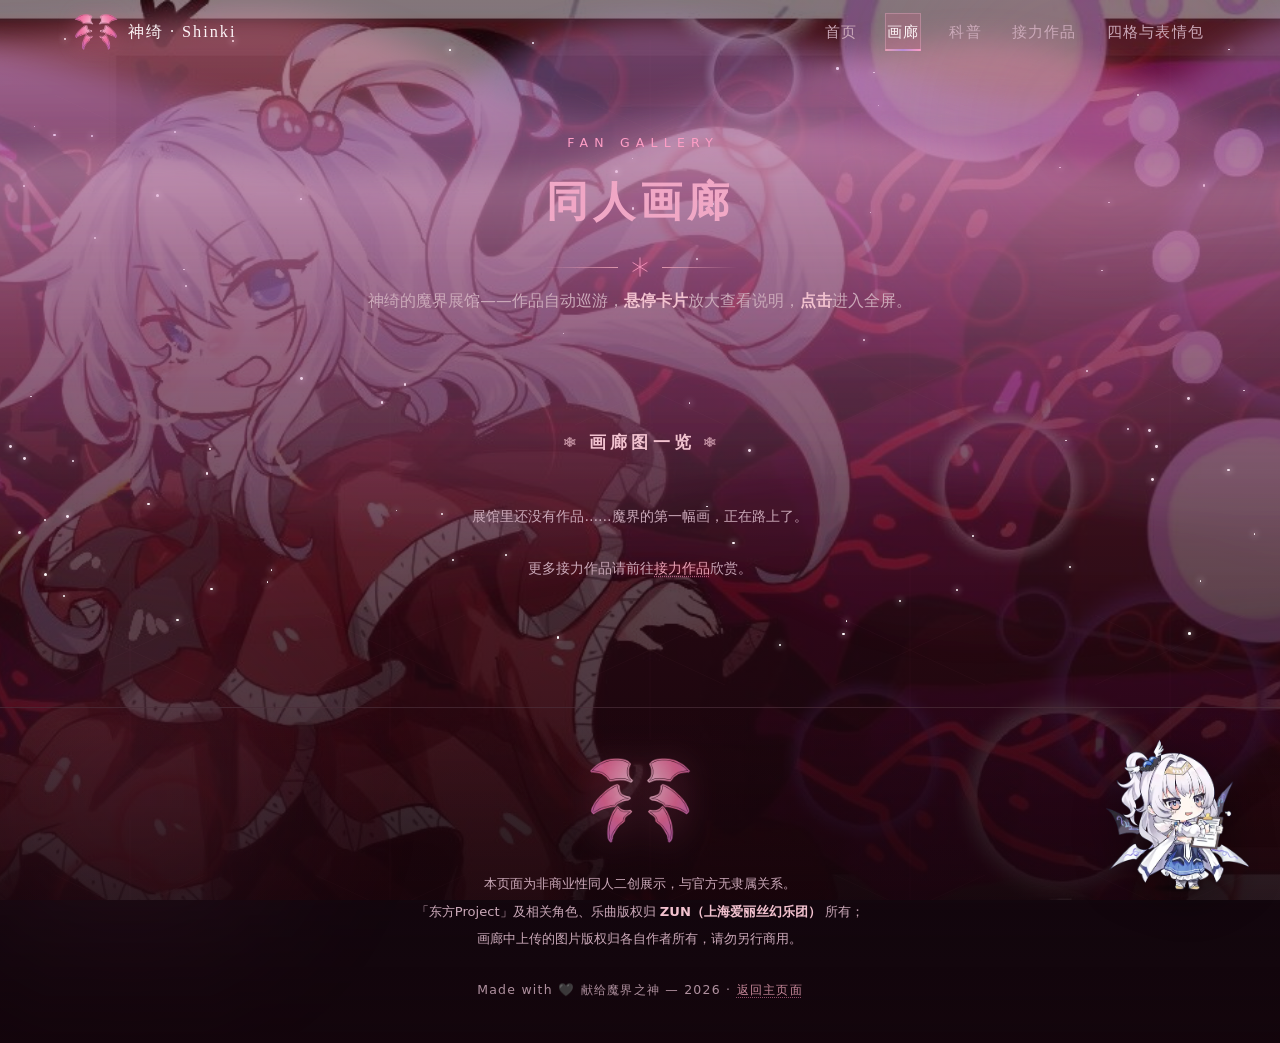
==== commit cac3f95e: "fix: 旧版按原包补回缺失的外观与功能，作品改读 works.json - 补回整页立绘背景、极光与光晕、开屏、彩蛋 669 - 补回画廊与接力作品展示（取自原包，去掉登录与上传，数据读 asset" ====
--- a/gallery.html
+++ b/gallery.html
@@ -4,9 +4,10 @@
   <meta charset="UTF-8">
   <meta name="viewport" content="width=device-width, initial-scale=1.0">
   <title>同人画廊 — 神绮 · 魔界之神 · 同人二创展示</title>
-  <meta name="description" content="神绮（Shinki）同人画廊：收藏关于魔界之神的画作。">
+  <meta name="description" content="神绮（Shinki）同人画廊：自动轮播展示同人画作，悬停查看说明，点击全屏浏览。">
   <link rel="icon" href="assets/img/favicon.png" type="image/png">
   <link rel="stylesheet" href="assets/css/style.css">
+  <link rel="stylesheet" href="assets/css/gallery.css">
   <link rel="stylesheet" href="assets/css/shinki.css">
   <link rel="stylesheet" href="assets/css/pet.css">
   <link rel="expect" href="#footer" blocking="render">
@@ -38,6 +39,41 @@
   <div id="bgStars" aria-hidden="true"></div>
   <script src="assets/js/stars.js"></script>
 
+  <div class="bg-aurora-curtains" aria-hidden="true">
+    <svg viewBox="0 0 1440 800" preserveAspectRatio="xMidYMid slice">
+      <defs>
+        <linearGradient id="aurG1" x1="0" y1="0" x2="0" y2="1">
+          <stop offset="0" stop-color="#ffb6d0" stop-opacity=".5"/>
+          <stop offset=".45" stop-color="#e2608a" stop-opacity=".2"/>
+          <stop offset="1" stop-color="#e2608a" stop-opacity="0"/>
+        </linearGradient>
+        <linearGradient id="aurG2" x1="0" y1="0" x2="0" y2="1">
+          <stop offset="0" stop-color="#c79cf0" stop-opacity=".42"/>
+          <stop offset=".55" stop-color="#9b6ad0" stop-opacity=".15"/>
+          <stop offset="1" stop-color="#9b6ad0" stop-opacity="0"/>
+        </linearGradient>
+        <linearGradient id="aurG3" x1="0" y1="0" x2="0" y2="1">
+          <stop offset="0" stop-color="#ffd0e0" stop-opacity=".34"/>
+          <stop offset=".55" stop-color="#d98ab8" stop-opacity=".12"/>
+          <stop offset="1" stop-color="#d98ab8" stop-opacity="0"/>
+        </linearGradient>
+        <filter id="aurBlur" x="-20%" y="-20%" width="140%" height="140%"><feGaussianBlur stdDeviation="13"/></filter>
+      </defs>
+      <g class="aurora-curve aurora-curve--a" filter="url(#aurBlur)">
+        <path d="M-90 -60 C 140 150 330 -90 570 70 C 770 185 950 -70 1190 90 C 1330 175 1470 30 1530 130 L 1530 600 C 1300 440 1090 660 870 535 C 650 420 430 640 210 515 C 40 430 -50 560 -90 500 Z" fill="url(#aurG1)"/>
+      </g>
+      <g class="aurora-curve aurora-curve--b" filter="url(#aurBlur)">
+        <path d="M-70 80 C 170 -50 350 190 570 70 C 810 -90 1010 190 1230 50 C 1370 -50 1490 70 1530 70 L 1530 500 C 1310 580 1090 350 910 475 C 690 605 470 395 250 475 C 90 535 -30 460 -70 500 Z" fill="url(#aurG2)"/>
+      </g>
+      <g class="aurora-curve aurora-curve--c" filter="url(#aurBlur)">
+        <path d="M30 180 C 250 70 470 210 710 130 C 930 60 1150 210 1390 130 L 1450 210 L 1450 440 C 1190 520 950 350 730 455 C 510 555 270 415 70 475 L 30 440 Z" fill="url(#aurG3)"/>
+      </g>
+    </svg>
+  </div>
+  <div class="bg-glow bg-glow--a" aria-hidden="true"></div>
+  <div class="bg-glow bg-glow--b" aria-hidden="true"></div>
+
+
 
 
 
@@ -60,7 +96,41 @@
     </div>
   </header>
 
-  <main id="main"><section class="section"><header class="section__head"><p class="section__kicker">SHINKI · GALLERY</p><h1 class="section__title">同人画廊</h1><p class="section__lead">收藏关于魔界之神的每一份灵感。</p></header><div class="notice-card glass"><p class="notice-card__lead">这里还没有作品。</p><p>先去看看魔界之神的四格日常吧。</p><a class="btn btn--primary" href="manga.html">阅读四格与表情包 →</a></div></section></main>
+  <main id="main">
+    <!-- ===================== 同人画廊 ===================== -->
+    <section class="section page-head" id="gallery">
+      <header class="section__head reveal">
+        <p class="section__kicker">FAN GALLERY</p>
+        <h2 class="section__title">同人画廊</h2>
+        <div class="section__divider" aria-hidden="true">
+          <svg viewBox="0 0 24 24"><path d="M12 1v22M3.5 6.8l17 10.4M20.5 6.8l-17 10.4" fill="none" stroke="currentColor" stroke-width="1.1" stroke-linecap="round"/></svg>
+        </div>
+      </header>
+
+      <p class="gallery-intro reveal">
+        神绮的魔界展馆——作品自动巡游，<strong>悬停卡片</strong>放大查看说明，<strong>点击</strong>进入全屏。
+      </p>
+
+      <div class="gallery-toolbar reveal">
+        <span class="gallery-toolbar__note" id="uploadCount" aria-live="polite"></span>
+      </div>
+
+      <!-- 无缝跑马灯轨道：内容由 gallery.js 渲染 -->
+      <div class="gallery-wrap" id="galleryWrap" aria-label="画廊自动滚动">
+        <div class="gallery-track" id="galleryTrack"></div>
+      </div>
+
+      <h3 class="gallery-overview__title">画廊图一览</h3><div class="gallery-overview" id="galleryOverview" aria-label="画廊图一览"></div>
+
+      <p class="gallery-hint reveal" id="galleryEmptyHint" hidden>
+        展馆里还没有作品……魔界的第一幅画，正在路上了。
+      </p>
+      <p class="gallery-hint reveal">
+        更多接力作品请前往<a class="text-link" href="relay.html">接力作品</a>欣赏。
+      </p>
+    </section>
+
+</main>
 
   <footer class="site-footer" id="footer">
     <div class="site-footer__inner">
@@ -70,12 +140,12 @@
             <p class="site-footer__note">
         本页面为非商业性同人二创展示，与官方无隶属关系。<br>
         「东方Project」及相关角色、乐曲版权归 <strong>ZUN（上海爱丽丝幻乐团）</strong> 所有；<br>
-        同人作品版权归各自作者所有，请勿另行商用。
+        画廊中上传的图片版权归各自作者所有，请勿另行商用。
       </p>
       <p class="site-footer__copy">Made with 🖤 献给魔界之神 — <span id="year">2026</span> · <a class="text-link" href="index.html">返回主页面</a></p>
     </div>
   </footer>
-  <script defer src="assets/js/main.js"></script>
+  <script defer src="assets/js/main.js"></script><script defer src="assets/js/gallery.js"></script>
   <script defer src="assets/js/pet.js"></script>
   <script defer src="assets/js/pet-boot.js"></script>
 </body>
--- a/assets/css/style.css
+++ b/assets/css/style.css
@@ -1,11 +1,13 @@
 /* =========================================================
-   神绮 — 魔界之神 · 同人二创展示（旧版全站基础样式）
-   设计语言：夜穹 / 玻璃拟态 / 玫瑰粉与薰衣草紫
+   蕾蒂·霍瓦特洛克 — 冬之雪女 · 同人二创展示
+   设计语言：冬夜 × 冰晶 / 玻璃拟态 / 薰衣草紫与冰蓝
    ========================================================= */
 
 /* ---------- 设计令牌 ---------- */
 :root {
   --bg-0: #120810;
+  --bg-1: #1d0f1c;
+  --bg-2: #2c1526;
   --ink: #f8eef2;
   --ink-dim: #cba9b9;
   --ink-faint: #9d7f8f;
@@ -47,7 +49,7 @@
   z-index: -2;
   background:
     linear-gradient(180deg, rgba(30, 6, 15,.55) 0%, rgba(49, 12, 26,.66) 34%, rgba(41, 9, 21,.76) 64%, rgba(24, 6, 13,.88) 100%),
-    radial-gradient(ellipse at 85% 10%, #3c1b30, #120810 65%);
+    url('../img/bg-desktop.jpg') center / cover no-repeat;
 }
 
 ::selection { background: rgba(232, 160, 180, .38); color: #fff; }
@@ -64,7 +66,33 @@
 
 img { max-width: 100%; }
 
-/* ---------- 吸顶导航 ---------- */
+/* ---------- 背景层 ---------- */
+#snow {
+  position: fixed;
+  inset: 0;
+  z-index: 1;
+  pointer-events: none;
+}
+
+.bg-glow {
+  position: fixed;
+  border-radius: 50%;
+  filter: blur(70px);
+  pointer-events: none;
+  z-index: 0;
+  opacity: .45;
+}
+.bg-glow--a {
+  width: 48vw; height: 48vw;
+  top: -14vw; right: -10vw;
+  background: radial-gradient(circle, rgba(226, 96, 138, .42), transparent 65%);
+}
+.bg-glow--b {
+  width: 40vw; height: 40vw;
+  bottom: -12vw; left: -10vw;
+  background: radial-gradient(circle, rgba(193, 88, 128, .38), transparent 65%);
+}/* ---------- 吸顶导航 ---------- */
+
 .site-header {
   position: fixed;
   top: 0; left: 0; right: 0;
@@ -154,9 +182,7 @@
 .nav-toggle[aria-expanded="true"] span:nth-child(2) { opacity: 0; }
 .nav-toggle[aria-expanded="true"] span:nth-child(3) { transform: translateY(-7px) rotate(-45deg); }
 
-main { position: relative; z-index: 2; }
-
-/* ---------- 通用组件 ---------- */
+main { position: relative; z-index: 2; }/* ---------- 通用组件 ---------- */
 .btn {
   display: inline-flex;
   align-items: center;
@@ -257,9 +283,7 @@
 .section__divider::after {
   left: calc(50% + 22px);
   background: linear-gradient(90deg, var(--ice), transparent);
-}
-
-/* ---------- Hero ---------- */
+}/* ---------- Hero ---------- */
 .hero {
   position: relative;
   min-height: 100svh;
@@ -337,6 +361,25 @@
   flex-wrap: wrap;
   gap: 16px;
 }
+.hero__scrollhint {
+  position: absolute;
+  left: 50%;
+  transform: translateX(-50%);
+  bottom: 26px;
+  color: var(--ink-dim);
+  opacity: .8;
+  text-decoration: none;
+  transition: opacity .25s ease, color .25s ease;
+}
+.hero__scrollhint:hover { opacity: 1; color: var(--ice); }
+.hero__scrollhint svg {
+  width: 30px; height: 30px;
+  animation: bob 1.9s ease-in-out infinite;
+}
+@keyframes bob {
+  0%, 100% { transform: translateY(0); }
+  50% { transform: translateY(9px); }
+}
 
 /* ---------- 角色档案 ---------- */
 .profile {
@@ -347,6 +390,7 @@
 }
 
 .profile__card { padding: clamp(14px, 3vw, 28px); }
+.data-table { margin: 0; }
 .data-row {
   display: grid;
   grid-template-columns: 112px 1fr;
@@ -456,15 +500,13 @@
   font-size: .92rem;
 }
 .story__list li::before {
-  content: '✦';
+  content: '❄';
   position: absolute;
   left: 0; top: 1px;
   font-size: .8rem;
   color: var(--lav);
 }
-.story__list strong { display: block; color: var(--ice-soft); font-weight: 600; margin-bottom: 2px; }
-
-/* ---------- 二设卡片 ---------- */
+.story__list strong { display: block; color: var(--ice-soft); font-weight: 600; margin-bottom: 2px; }/* ---------- 登场作品 ---------- */
 .works-grid {
   display: grid;
   grid-template-columns: 1fr 1fr;
@@ -527,10 +569,301 @@
   align-items: flex-start;
   padding: clamp(22px, 3.4vw, 38px);
 }
+.theme-card__icon {
+  position: relative;
+  flex: 0 0 auto;
+  width: 96px; height: 96px;
+  border-radius: 50%;
+  display: grid;
+  place-items: center;
+  color: var(--ice);
+  background: radial-gradient(circle at 35% 28%, rgba(230, 123, 168, .2), rgba(230, 123, 168, .04));
+  border: 1px solid rgba(230, 148, 242, .3);
+  box-shadow: 0 0 30px rgba(209, 87, 228, .15);
+  isolation: isolate;   /* 让外光晕只压在本图标内部背景之上 */
+}
+
+/* 雪花图标：光晕层 / 光环层 / 旋转层 各管一个 transform，互不覆盖 */
+.theme-icon__glow,
+.theme-icon__halo {
+  position: absolute;
+  border-radius: 50%;
+  pointer-events: none;
+}
+.theme-icon__glow {
+  inset: -6px;
+  z-index: -1;
+  background: radial-gradient(circle, rgba(230, 123, 168, .55), rgba(230, 123, 168, 0) 62%);
+  opacity: var(--flake-energy, 0);
+  transform: scale(calc(.88 + var(--flake-energy, 0) * .3));
+  transition: opacity .18s linear, transform .18s linear;
+}
+.theme-icon__halo {
+  inset: 5px;
+  border: 1px solid rgba(245, 180, 255, .45);
+  opacity: calc(.22 + var(--flake-energy, 0) * .5);
+  transform: scale(calc(1 + var(--flake-energy, 0) * .26));
+  transition: opacity .18s linear, transform .18s linear, border-color .18s linear, box-shadow .18s linear;
+}
+.theme-icon__spin {
+  display: grid;
+  place-items: center;
+  width: 100%; height: 100%;
+  animation: flakeSpin 34s linear infinite;   /* 待机：极慢自转 */
+  will-change: transform;
+}
+.theme-card__icon.is-playing .theme-icon__spin { animation-duration: 7s; }
+.theme-icon__flake {
+  width: 52px; height: 52px;
+  transform: scale(calc(1 + var(--flake-energy, 0) * .18));
+  transition: transform .16s linear;
+  filter: drop-shadow(0 0 8px rgba(230, 123, 168, .45));
+}
+/* 踩到节拍：光环亮一下、雪花闪一下 */
+.theme-card__icon.is-beat .theme-icon__halo {
+  border-color: rgba(255, 190, 220, .85);
+  box-shadow: 0 0 20px rgba(255, 158, 198, .5);
+}
+.theme-card__icon.is-beat .theme-icon__flake { filter: drop-shadow(0 0 14px rgba(248, 206, 255, .85)); }
+@keyframes flakeSpin { to { transform: rotate(360deg); } }
+.theme-card__icon svg { width: 52px; height: 52px; }
+.theme-card__jp {
+  margin: 2px 0 6px;
+  font-family: var(--font-jp);
+  font-size: .95rem;
+  letter-spacing: .32em;
+  color: var(--lav);
+}
+.theme-card__title {
+  margin: 0;
+  font-family: var(--font-serif);
+  font-size: 1.5rem;
+  letter-spacing: .05em;
+  color: var(--snow);
+}
+.theme-card__title small {
+  margin-left: .4em;
+  font-family: var(--font-sans);
+  font-size: .92rem;
+  font-weight: 400;
+  color: var(--ink-dim);
+}
+.theme-card__meta {
+  margin: .55em 0 1em;
+  font-size: .8rem;
+  letter-spacing: .05em;
+  color: var(--ice-soft);
+}
+.theme-card__desc {
+  margin: 0 0 20px;
+  max-width: 44em;
+  font-size: .96rem;
+  color: var(--ink-dim);
+}
+.theme-card__audio {
+  display: flex;
+  flex-direction: column;
+  gap: 12px;
+  max-width: 44em;
+}
+.theme-card__audio-label {
+  font-size: .78rem;
+  letter-spacing: .18em;
+  color: var(--ice-soft);
+  opacity: .9;
+}
+/* ---------- 同人画廊 ---------- */
+.gallery-intro {
+  max-width: 52em;
+  margin: 0 auto 28px;
+  text-align: center;
+  font-size: .98rem;
+  color: var(--ink-dim);
+}
+.gallery-intro strong { color: var(--ice-soft); }
+.gallery-intro small {
+  display: block;
+  margin-top: 6px;
+  font-size: .8rem;
+  opacity: .78;
+}
+
+.gallery-toolbar {
+  display: flex;
+  align-items: center;
+  justify-content: center;
+  flex-wrap: wrap;
+  gap: 18px;
+  margin-bottom: 24px;
+}
+.gallery-toolbar__note { font-size: .85rem; color: var(--ink-dim); }
 
 [hidden] { display: none !important; }
 
-/* ---------- 页脚 ---------- */
+.upload-panel {
+  max-width: 660px;
+  margin: 0 auto 32px;
+  padding: clamp(18px, 3vw, 28px);
+  display: flex;
+  flex-direction: column;
+  gap: 16px;
+}
+.upload-panel__field { display: flex; flex-direction: column; gap: 8px; }
+.upload-panel label { font-size: .9rem; color: var(--ice-soft); letter-spacing: .06em; }
+.label-note { margin-left: .5em; font-size: .74rem; color: var(--ink-faint); letter-spacing: 0; }
+.upload-panel input[type="file"],
+.upload-panel input[type="text"] {
+  width: 100%;
+  padding: .68em .95em;
+  border-radius: 10px;
+  border: 1px solid rgba(230, 148, 242, .25);
+  background: rgba(39, 9, 21, .6);
+  color: var(--ink);
+  font: inherit;
+  font-size: .92rem;
+  outline: none;
+  transition: border-color .2s ease;
+}
+.upload-panel input:focus { border-color: var(--ice); }
+.upload-panel select {
+  width: 100%;
+  padding: .68em .95em;
+  padding-right: 36px;
+  border-radius: 10px;
+  border: 1px solid rgba(230, 148, 242, .25);
+  background: rgba(39, 9, 21, .6);
+  color: var(--ink);
+  font: inherit;
+  font-size: .92rem;
+  outline: none;
+  transition: border-color .2s ease;
+  appearance: none;
+  -webkit-appearance: none;
+  background-image: url("data:image/svg+xml,%3Csvg xmlns='http://www.w3.org/2000/svg' width='12' height='8'%3E%3Cpath d='M1 1l5 5 5-5' stroke='%23e8a0b4' stroke-width='1.6' fill='none' stroke-linecap='round'/%3E%3C/svg%3E");
+  background-repeat: no-repeat;
+  background-position: right 14px center;
+  cursor: pointer;
+}
+.upload-panel select:focus { border-color: var(--ice); }
+.upload-panel select option { background: #310c1a; color: var(--ink); }
+.upload-panel input::file-selector-button {
+  margin-right: .8em;
+  padding: .45em 1em;
+  border-radius: 8px;
+  border: 1px solid rgba(230, 148, 242, .35);
+  background: rgba(230, 123, 168, .14);
+  color: var(--snow);
+  font: inherit;
+  font-size: .85rem;
+  cursor: pointer;
+}
+.upload-panel__row { display: grid; grid-template-columns: 1fr 1fr; gap: 16px; }
+.upload-panel__actions { display: flex; align-items: center; flex-wrap: wrap; gap: 12px; }
+.upload-panel__error {
+  flex: 1 1 100%;
+  margin: 0;
+  font-size: .85rem;
+  color: #ffa3a3;
+}
+
+
+.lightbox {
+  position: fixed;
+  inset: 0;
+  z-index: 300;
+  display: grid;
+  place-items: center;
+  background: rgba(16, 3, 8, .93);
+  backdrop-filter: blur(14px);
+  -webkit-backdrop-filter: blur(14px);
+  opacity: 0;
+  visibility: hidden;
+  transition: opacity .35s ease, visibility .35s ease;
+}
+.lightbox.open { opacity: 1; visibility: visible; }
+.lightbox__stage { max-width: 100%; max-height: 100%; padding: 30px 70px; }
+.lightbox__stage img,
+.lightbox__stage video {
+  max-width: 100%;
+  max-height: calc(100vh - 120px);
+  display: block;
+  margin: 0 auto;
+  object-fit: contain;
+  border-radius: 14px;
+  box-shadow: 0 30px 80px rgba(0, 0, 0, .65);
+  animation: lbIn .3s ease both;
+}
+@keyframes lbIn {
+  from { opacity: 0; transform: scale(.94); }
+  to { opacity: 1; transform: none; }
+}
+.lightbox__close {
+  position: absolute;
+  top: 18px; right: 22px;
+  z-index: 310;
+  width: 54px; height: 54px;
+  border-radius: 50%;
+  border: 2px solid rgba(255, 135, 165, .8);
+  background: rgba(196, 44, 76, .92);
+  color: #fff;
+  font-size: 1.7rem;
+  font-weight: 700;
+  line-height: 1;
+  cursor: pointer;
+  display: grid;
+  place-items: center;
+  box-shadow: 0 10px 30px rgba(0, 0, 0, .55);
+  transition: background .2s ease, transform .2s ease;
+}
+.lightbox__close:hover { background: rgba(235, 68, 104, .95); transform: scale(1.08); }
+.lightbox__arrow {
+  position: absolute;
+  top: 50%;
+  transform: translateY(-50%);
+  z-index: 310;
+  width: 58px; height: 58px;
+  border-radius: 50%;
+  border: 1px solid rgba(248, 200, 255, .45);
+  background: rgba(73, 23, 42, .6);
+  color: var(--ice-soft);
+  font-size: 1.8rem;
+  line-height: 1;
+  cursor: pointer;
+  display: grid;
+  place-items: center;
+  transition: background .2s ease, transform .2s ease;
+}
+.lightbox__arrow--prev { left: 22px; }
+.lightbox__arrow--next { right: 22px; }
+.lightbox__arrow:hover { background: rgba(167, 68, 106, .75); transform: translateY(-50%) scale(1.1); }
+.lightbox__cap {
+  position: absolute;
+  left: 0; right: 0; bottom: 20px;
+  z-index: 310;
+  margin: 0;
+  text-align: center;
+  font-size: .9rem;
+  letter-spacing: .1em;
+  color: var(--ink-dim);
+}
+.lightbox__cap b { color: var(--snow); font-weight: 600; }
+
+.gallery-hint {
+  max-width: 52em;
+  margin: 28px auto 0;
+  text-align: center;
+  font-size: .85rem;
+  color: var(--ink-dim);
+}
+.gallery-hint code {
+  margin: 0 .15em;
+  padding: .15em .55em;
+  border-radius: 6px;
+  border: 1px solid rgba(230, 148, 242, .18);
+  background: rgba(242, 148, 184, .1);
+  color: var(--ice-soft);
+  font-size: .85em;
+}/* ---------- 页脚 ---------- */
 .site-footer {
   position: relative;
   z-index: 2;
@@ -540,6 +873,13 @@
   background: linear-gradient(180deg, transparent, rgba(20, 4, 10, .65));
   text-align: center;
 }
+.site-footer__flake {
+  width: 30px; height: 30px;
+  color: var(--ice);
+  opacity: .85;
+  margin-bottom: 14px;
+  animation: spinSlow 46s linear infinite;
+}
 .site-footer__note {
   margin: 0 0 16px;
   font-size: .82rem;
@@ -566,6 +906,7 @@
 /* ---------- 响应式 ---------- */
 @media (max-width: 960px) {
   .profile { grid-template-columns: 1fr; }
+  .profile__emblem { max-width: 380px; width: 100%; margin: 0 auto; }
   .story { grid-template-columns: 1fr; }
   .works-grid { grid-template-columns: 1fr; }
   .theme-card { flex-direction: column; align-items: flex-start; }
@@ -575,11 +916,12 @@
   .data-row { grid-template-columns: 86px 1fr; }
   .hero__title-cn { letter-spacing: .06em; padding-left: .06em; }
   .section { padding: 76px 20px 26px; }
+  .upload-panel__row { grid-template-columns: 1fr; }
 }
 
 /* =========================================================
    移动端导航抽屉（全站统一：≤900px 或触屏设备）
-   —— 各导航项同字号、同内边距、同分隔线；
+   —— 首页 / 画廊 / 接力作品 / 弹幕游戏 四项同字号、同内边距、同分隔线；
       当前项只用左侧竖条 + 背景高亮标记，**不改内边距**，避免文字错位
    ========================================================= */
 @media (max-width: 900px), (pointer: coarse) {
@@ -658,6 +1000,7 @@
 }
 
 @media (max-width: 480px) {
+  .gallery-grid { grid-template-columns: repeat(auto-fill, minmax(150px, 1fr)); gap: 14px; }
   .hero__actions { flex-direction: column; align-items: stretch; }
   .hero__actions .btn { justify-content: center; }
 }
@@ -665,6 +1008,20 @@
 
 /* ---------- 移动端性能优化 ---------- */
 @media (max-width: 760px), (pointer: coarse) {
+  .bg-aurora-curtains { opacity: .7; }
+  .aurora-curve--a, .aurora-curve--b, .aurora-curve--c {
+    filter: none !important;
+    animation: none !important;
+  }
+  .bg-glow { filter: blur(30px); opacity: .3; }
+  .glass {
+    backdrop-filter: blur(8px);
+    -webkit-backdrop-filter: blur(8px);
+  }
+  .splash {
+    backdrop-filter: blur(8px);
+    -webkit-backdrop-filter: blur(8px);
+  }
   .winter-card::before { filter: none; }
   .glass {
     animation: none !important;
@@ -743,13 +1100,15 @@
 @media (prefers-reduced-motion: reduce) {
   .glass { animation: none !important; }
   html { scroll-behavior: auto; }
-   .hero__tagline { animation: none; }
+  .emblem-ring, .emblem-flake, .site-footer__flake,
+  .hero__scrollhint svg, .hero__tagline { animation: none; }
   .hero__tagline { text-shadow: 0 0 18px rgba(230, 123, 168, .4); }
   .reveal { opacity: 1; transform: none; transition: none; }
+  #snow { display: none; }
 }
 
 /* =========================================================
-   活泼化：夜穹装饰 / 浅色卡牌 / 标题字体与流光
+   ❄ v2 活泼化：夜穹装饰 / 浅色卡牌 / 手写字 / 小人动画
    ========================================================= */
 :root {
   --pink: #ffc9de;
@@ -777,7 +1136,34 @@
   50% { opacity: .85; transform: scale(1.25); }
 }
 
-/* ---------- 星芒纹理 ---------- */
+/* ---------- 北极光幕 ---------- */
+.bg-aurora-curtains {
+  position: fixed;
+  inset: 0;
+  z-index: 0;
+  pointer-events: none;
+}
+.bg-aurora-curtains svg { width: 100%; height: 100%; display: block; }
+.aurora-curve--a { animation: auroraWaveA 34s ease-in-out infinite alternate; }
+.aurora-curve--b { animation: auroraWaveB 42s ease-in-out infinite alternate; }
+.aurora-curve--c { animation: auroraWaveC 28s ease-in-out infinite alternate; }
+@keyframes auroraWaveA {
+  from { transform: translateX(-2.4%) skewX(2deg); opacity: .85; }
+  to { transform: translateX(2.4%) skewX(-2deg); opacity: 1; }
+}
+@keyframes auroraWaveB {
+  from { transform: translateX(2.8%) skewX(-2.4deg); opacity: .7; }
+  to { transform: translateX(-2.8%) skewX(2.4deg); opacity: 1; }
+}
+@keyframes auroraWaveC {
+  from { transform: translateY(0) scaleY(1); opacity: .55; }
+  to { transform: translateY(14px) scaleY(1.06); opacity: .8; }
+}
+
+
+
+
+/* ---------- 雪花纹理 ---------- */
 body::after {
   content: '';
   position: fixed;
@@ -794,7 +1180,9 @@
 .hero__title-cn { font-family: var(--font-play); }
 .hero__title-en { font-family: var(--font-hand-en); font-weight: 700; font-size: clamp(.9rem, 2.1vw, 1.35rem); }
 .section__title { font-family: var(--font-play); }
+.theme-card__jp { font-family: var(--font-hand-jp); }
 .story__title { font-family: var(--font-play); }
+.profile__emblem-caption { font-family: var(--font-hand-en); font-size: .84rem; }
 
 /* 标题流光 */
 .section__title {
@@ -815,7 +1203,7 @@
   to { background-position: -200% 50%; }
 }
 .hero__title-cn {
-  /* 粉 → 白高光 → 粉（首尾同色，平铺无缝） */
+  /* 冰蓝 → 薰衣草 → 粉 → 冰晶白高光 → 回到冰蓝（首尾同色，平铺无缝） */
   background-image: linear-gradient(105deg,
     #ffdfeb 0%,
     #f7a7c8 12%,
@@ -833,7 +1221,7 @@
   background-clip: text;
   -webkit-text-fill-color: transparent;
   color: transparent;
-  /* 双层光晕：近处粉紫 + 远处薰衣草 */
+  /* 双层光晕：近处冰蓝 + 远处薰衣草，像雪夜里透出的冷光 */
   filter:
     drop-shadow(0 4px 16px rgba(228, 138, 243, .34))
     drop-shadow(0 0 34px rgba(210, 154, 219, .26));
@@ -847,6 +1235,16 @@
   color: transparent;
 }
 
+/* 分区 accent 轮换 */
+#character .section__kicker { color: var(--pink-hot); }
+#works .section__kicker { color: var(--lav); }
+#theme .section__kicker { color: var(--mint); }
+#gallery .section__kicker { color: var(--pink-hot); }
+#character .section__divider { color: var(--pink-hot); }
+#works .section__divider { color: var(--lav); }
+#theme .section__divider { color: var(--mint); }
+#gallery .section__divider { color: var(--pink-hot); }
+
 /* ---------- 浅色卡牌变体 ---------- */
 .glass--frost {
   background: linear-gradient(165deg, rgba(255, 205, 224, .17), rgba(237, 138, 176, .09));
@@ -866,10 +1264,52 @@
 .glass--frost .data-row { border-bottom-color: rgba(248, 200, 255, .18); }
 .glass--frost .data-row dt { color: var(--ice); }
 
+
+/* ---------- 导航音乐开关 ---------- */
+.music-toggle {
+  flex: 0 0 auto;
+  width: 40px;
+  height: 40px;
+  padding: 0;
+  border-radius: 50%;
+  border: 1px solid rgba(230, 148, 242, .3);
+  background: rgba(242, 148, 184, .08);
+  color: var(--ice-soft);
+  cursor: pointer;
+  display: grid;
+  place-items: center;
+  transition: background .25s ease, color .25s ease, border-color .25s ease, box-shadow .25s ease;
+}
+.music-toggle svg { width: 20px; height: 20px; }
+.music-toggle:hover {
+  background: rgba(242, 148, 184, .18);
+  color: var(--snow);
+  border-color: var(--ice);
+}
+.music-toggle.is-playing {
+  color: var(--pink-hot);
+  border-color: rgba(255, 170, 205, .55);
+  background: rgba(255, 170, 205, .1);
+  box-shadow: 0 0 16px rgba(255, 158, 198, .35);
+  animation: musicSpin 2.2s linear infinite;
+}
+@keyframes musicSpin {
+  from { transform: rotate(0deg); }
+  to { transform: rotate(360deg); }
+}
+@media (max-width: 760px) {
+  .music-toggle { width: 36px; height: 36px; }
+}
+
 /* ---------- 品牌 mascot ---------- */
 .brand__mascot {
   width: 24px; height: 29px;
   animation: mascotBob 1.6s ease-in-out infinite;
+}
+.brand__mascot.mascot-click { animation: mascotPoke .36s ease; }
+@keyframes mascotPoke {
+  30% { transform: scale(.78) rotate(-8deg); }
+  70% { transform: scale(1.12) rotate(6deg); }
 }
 @keyframes mascotBob {
   0%, 100% { transform: translateY(0) rotate(-3deg); }
@@ -925,6 +1365,13 @@
   to { transform: translateX(-50%); }
 }
 
+/* ---------- 徽章环绕小雪花 ---------- */
+.emblem-orb { position: absolute; pointer-events: none; opacity: .9; }
+.emblem-orb--a { top: 12%; left: 16%; font-size: 15px; animation: sparkleFloat 5.2s ease-in-out infinite; }
+.emblem-orb--b { top: 20%; right: 15%; font-size: 12px; color: var(--lav); animation: sparkleFloat 6.4s ease-in-out .7s infinite; }
+.emblem-orb--c { bottom: 18%; left: 20%; font-size: 12px; color: var(--pink); animation: sparkleFloat 5.8s ease-in-out 1.4s infinite; }
+.emblem-orb--d { bottom: 14%; right: 18%; font-size: 15px; animation: sparkleFloat 6.8s ease-in-out 2s infinite; }
+
 /* ---------- 按钮更活泼 ---------- */
 .btn--primary {
   background: linear-gradient(135deg, #cc5c87, #d8789d 40%, #e36c9a 100%);
@@ -949,6 +1396,211 @@
 }
 .reveal.in { opacity: 1; transform: none; }
 
+/* ---------- 蕾蒂小人：跑动 ---------- */
+#chibiRun, #chibiRain {
+  position: fixed;
+  inset: 0;
+  z-index: 1;
+  pointer-events: none;
+  overflow: hidden;
+}
+.chibi-runner {
+  position: absolute;
+  left: 0;
+  top: var(--top);
+  width: var(--s);
+  animation: chibiRunX var(--dur) linear var(--delay) infinite;
+  will-change: transform;
+}
+.chibi-runner.is-rev { animation-name: chibiRunXRev; }
+.chibi-runner__body { animation: chibiBob .52s ease-in-out infinite alternate; }
+.chibi-runner.is-rev .chibi-runner__body { --flip: -1; }
+.chibi-runner__body svg { width: 100%; display: block; }
+@keyframes chibiRunX {
+  from { transform: translateX(-14vw); }
+  to { transform: translateX(114vw); }
+}
+@keyframes chibiRunXRev {
+  from { transform: translateX(114vw); }
+  to { transform: translateX(-14vw); }
+}
+@keyframes chibiBob {
+  from { transform: translateY(0) rotate(-4deg) scaleX(var(--flip, 1)); }
+  to { transform: translateY(-6px) rotate(4deg) scaleX(var(--flip, 1)); }
+}
+
+/* ---------- 蕾蒂小人：天降 ---------- */
+.chibi-drop {
+  position: absolute;
+  top: -140px;
+  left: var(--x);
+  width: var(--s);
+  animation: chibiDrop var(--dur) ease-in var(--delay) forwards;
+  will-change: transform;
+}
+.chibi-drop__body { animation: chibiSway 1.1s ease-in-out infinite alternate; }
+.chibi-drop__body svg { width: 100%; display: block; }
+@keyframes chibiDrop {
+  0% { transform: translateY(0) rotate(0deg); opacity: 0; }
+  5% { opacity: .95; }
+  88% { opacity: .95; }
+  100% { transform: translateY(112vh) rotate(200deg); opacity: 0; }
+}
+@keyframes chibiSway {
+  from { transform: rotate(-8deg); }
+  to { transform: rotate(8deg); }
+}
+
+/* ---------- 主题曲播放器（自绘 UI，替代各浏览器外观不一的原生控件） ---------- */
+/* 内层 audio 只做内核：视觉上隐藏，但仍可正常播放/定位 */
+.theme-card__player-src {
+  position: absolute;
+  width: 1px; height: 1px;
+  margin: -1px; padding: 0; border: 0;
+  overflow: hidden;
+  clip-path: inset(50%);
+  white-space: nowrap;
+}
+
+.tplayer {
+  display: flex;
+  align-items: center;
+  gap: 14px;
+  padding: 10px 16px 10px 12px;
+  border-radius: 999px;
+  border: 1px solid rgba(230, 148, 242, .24);
+  background:
+    linear-gradient(180deg, rgba(255, 255, 255, .06), rgba(255, 255, 255, 0) 46%),
+    linear-gradient(120deg, rgba(59, 15, 32, .8), rgba(39, 9, 21, .68));
+  box-shadow: 0 10px 30px rgba(18, 2, 20, .42), inset 0 1px 0 rgba(255, 255, 255, .07);
+  transition: border-color .25s ease, box-shadow .25s ease;
+}
+.tplayer:hover {
+  border-color: rgba(243, 189, 252, .42);
+  box-shadow: 0 14px 36px rgba(18, 2, 20, .5), inset 0 1px 0 rgba(255, 255, 255, .1);
+}
+
+.tplayer__btn {
+  flex: 0 0 auto;
+  display: grid;
+  place-items: center;
+  width: 42px; height: 42px;
+  padding: 0;
+  border-radius: 50%;
+  border: 1px solid rgba(235, 158, 247, .45);
+  background: radial-gradient(circle at 32% 28%, rgba(255, 200, 223, .3), rgba(213, 87, 135, .18) 62%, rgba(45, 11, 24, .6));
+  color: var(--snow);
+  cursor: pointer;
+  transition: transform .22s ease, border-color .22s ease, box-shadow .22s ease;
+}
+.tplayer__btn:hover { transform: scale(1.06); border-color: var(--ice); box-shadow: 0 0 18px rgba(230, 123, 168, .42); }
+.tplayer__btn:active { transform: scale(.95); }
+.tplayer__btn:focus-visible { outline: 2px solid var(--ice); outline-offset: 3px; }
+
+.tplayer__icon {
+  grid-area: 1 / 1;
+  width: 18px; height: 18px;
+  transition: opacity .2s ease, transform .2s ease;
+}
+.tplayer__icon--pause { opacity: 0; transform: scale(.7); }
+.tplayer.is-playing .tplayer__icon--play { opacity: 0; transform: scale(.7); }
+.tplayer.is-playing .tplayer__icon--pause { opacity: 1; transform: none; }
+.tplayer.is-playing .tplayer__btn {
+  border-color: rgba(255, 170, 205, .6);
+  box-shadow: 0 0 20px rgba(255, 158, 198, .34);
+}
+
+.tplayer__bar {
+  flex: 1 1 auto;
+  min-width: 0;
+  height: 22px;             /* 视觉条 6px，命中区 22px：好点又不变粗 */
+  display: flex;
+  align-items: center;
+  cursor: pointer;
+  touch-action: none;       /* 触屏拖进度时不要带着页面滚 */
+}
+.tplayer__bar:focus-visible { outline: 2px solid var(--ice); outline-offset: 4px; border-radius: 999px; }
+.tplayer__track {
+  position: relative;
+  display: block;
+  width: 100%;
+  height: 6px;
+  border-radius: 999px;
+  background: rgba(252, 189, 213, .16);
+  transition: height .2s ease;
+}
+.tplayer__bar:hover .tplayer__track { height: 8px; }
+
+/* 进度用 transform 推进（scaleX / translate3d），避免每帧写 width 触发重排 */
+.tplayer__buffer,
+.tplayer__fill {
+  position: absolute;
+  left: 0; top: 0; bottom: 0;
+  width: 100%;
+  border-radius: 999px;
+  transform: scaleX(0);
+  transform-origin: left center;
+  will-change: transform;
+}
+.tplayer__buffer { background: rgba(252, 189, 213, .22); }
+.tplayer__fill {
+  background: linear-gradient(90deg, var(--ice), var(--lav), var(--pink-hot));
+  box-shadow: 0 0 12px rgba(230, 123, 168, .45);
+}
+.tplayer__knob {
+  position: absolute;
+  left: 0; top: 50%;
+  width: 12px; height: 12px;
+  margin: -6px 0 0 -6px;
+  border-radius: 50%;
+  background: var(--snow);
+  box-shadow: 0 0 0 3px rgba(230, 123, 168, .22), 0 2px 8px rgba(18, 2, 20, .5);
+  opacity: 0;
+  transform: translate3d(0, 0, 0);
+  will-change: transform;
+  transition: opacity .2s ease;
+}
+.tplayer:hover .tplayer__knob,
+.tplayer.is-playing .tplayer__knob,
+.tplayer__bar:focus-visible .tplayer__knob { opacity: 1; }
+
+.tplayer__time {
+  flex: 0 0 auto;
+  font-size: .8rem;
+  letter-spacing: .06em;
+  color: var(--ice-soft);
+  font-variant-numeric: tabular-nums;
+  opacity: .9;
+}
+
+@media (max-width: 560px) {
+  .tplayer { gap: 10px; padding: 8px 13px 8px 10px; border-radius: 18px; }
+  .tplayer__btn { width: 38px; height: 38px; }
+  .tplayer__icon { width: 16px; height: 16px; }
+  .tplayer__time { font-size: .74rem; }
+  .theme-card__icon { width: 82px; height: 82px; }
+  .theme-icon__flake { width: 44px; height: 44px; }
+}
+
+/* ---------- 主题曲跳舞小人 ---------- */
+.theme-card__audio-head { display: flex; align-items: center; gap: 12px; }
+.theme-card__dancer { flex: 0 0 auto; width: 44px; height: 52px; }
+.theme-card__dancer svg { width: 100%; height: 100%; }
+.theme-card__audio-label { display: flex; align-items: center; flex-wrap: wrap; gap: .5em; }
+.theme-card__audio-label em {
+  font-style: normal;
+  font-size: .74em;
+  opacity: .72;
+}
+.theme-card__audio.is-playing .theme-card__dancer svg {
+  animation: chibiDance .42s ease-in-out infinite alternate;
+}
+.theme-card__audio.is-playing .theme-card__audio-label { color: var(--pink-hot); }
+@keyframes chibiDance {
+  from { transform: translateY(0) rotate(-4deg) scale(1); }
+  to { transform: translateY(-7px) rotate(4deg) scale(1.06); }
+}
+
 /* ---------- 页脚 mascot ---------- */
 .site-footer__mascot { margin-bottom: 6px; }
 .site-footer__mascot svg {
@@ -956,11 +1608,171 @@
   animation: mascotBob 2.4s ease-in-out infinite;
 }
 
+/* ---------- 档案照片 ---------- */
+.profile__photo {
+  position: relative;
+  margin: 0;
+  padding: 0;
+  overflow: hidden;
+  align-self: stretch;
+}
+.profile__photo img {
+  position: absolute;
+  inset: 0;
+  width: 100%;
+  height: 100%;
+  object-fit: cover;
+  transition: transform .6s ease;
+}
+.profile__photo:hover img { transform: scale(1.04); }
+.profile__photo-flake {
+  position: absolute;
+  top: 14px; left: 14px;
+  z-index: 2;
+  width: 26px; height: 26px;
+  color: var(--snow);
+  filter: drop-shadow(0 0 8px rgba(230, 123, 168, .6));
+  animation: spinSlow 22s linear infinite;
+}
+.profile__photo figcaption {
+  position: absolute;
+  left: 0; right: 0; bottom: 0;
+  z-index: 2;
+  padding: 46px 18px 16px;
+  background: linear-gradient(180deg, transparent, rgba(26, 6, 14, .88) 62%);
+  display: flex;
+  flex-direction: column;
+  gap: 3px;
+}
+.profile__photo-label {
+  font-size: .62rem;
+  letter-spacing: .3em;
+  color: var(--lav);
+}
+.profile__photo-title {
+  font-family: var(--font-play);
+  font-size: 1.12rem;
+  letter-spacing: .05em;
+  color: var(--snow);
+}
+@media (max-width: 960px) {
+  .profile__photo { align-self: auto; aspect-ratio: 3 / 4; }
+}
+
+/* ---------- 开屏 ---------- */
+.splash {
+  position: fixed;
+  inset: 0;
+  z-index: 250;
+  display: flex;
+  flex-direction: column;
+  align-items: center;
+  justify-content: flex-end;
+  gap: 18px;
+  padding: 0 24px 24px;
+  background: rgba(22, 4, 11, .93);
+  backdrop-filter: blur(12px);
+  -webkit-backdrop-filter: blur(12px);
+  opacity: 1;
+  transition: opacity .7s ease, visibility .7s ease;
+}
+.splash.is-closing {
+  opacity: 0;
+  visibility: hidden;
+  pointer-events: none;
+}
+.splash__card {
+  position: absolute;
+  inset: 0;
+  border-radius: 0;
+  overflow: hidden;
+  border: 0;
+  animation: splashIn .9s cubic-bezier(.2, .9, .3, 1.15) both;
+}
+.splash__card img {
+  position: absolute;
+  inset: 0;
+  width: 100%;
+  height: 100%;
+  display: block;
+  object-fit: cover;
+}
+.splash__veil {
+  position: absolute;
+  inset: 0;
+  background: linear-gradient(180deg, rgba(31, 5, 15, .22) 0%, transparent 32%, rgba(26, 6, 14, .5) 66%, rgba(20, 4, 10, .88) 100%);
+}
+.splash__text {
+  position: absolute;
+  left: 0; right: 0; bottom: 96px;
+  text-align: center;
+  display: flex;
+  flex-direction: column;
+  gap: 9px;
+  padding: 0 24px;
+  pointer-events: none;
+}
+.splash__jp {
+  margin: 0;
+  font-family: var(--font-hand-jp);
+  font-size: clamp(.9rem, 2vw, 1.2rem);
+  letter-spacing: .5em;
+  padding-left: .5em;
+  color: var(--ice-soft);
+}
+.splash__cn {
+  margin: 0;
+  font-family: var(--font-play);
+  font-size: clamp(1.7rem, 4.6vw, 2.8rem);
+  letter-spacing: .12em;
+  background: linear-gradient(100deg, #ffeef5, #f6b5d0 40%, #ffd8e7 70%, #ffd6e8);
+  -webkit-background-clip: text;
+  background-clip: text;
+  -webkit-text-fill-color: transparent;
+  color: transparent;
+  filter: drop-shadow(0 4px 18px rgba(0, 0, 0, .45));
+}
+.splash__tag {
+  margin: 0;
+  font-size: .86rem;
+  letter-spacing: .3em;
+  color: var(--snow);
+  opacity: .92;
+  text-shadow: 0 0 14px rgba(230, 123, 168, .5);
+}
+.splash__enter {
+  position: absolute;
+  left: 50%;
+  bottom: 26px;
+  transform: translateX(-50%);
+  white-space: nowrap;
+}
+/* 开屏按钮悬停固定：不受全局按钮上浮/摆动影响 */
+.splash .splash__enter:hover,
+.splash .splash__enter:active,
+.splash .splash__enter:focus {
+  transform: translateX(-50%);
+  animation: none;
+}
+
+@keyframes splashIn {
+  from { opacity: 0; transform: scale(.94) translateY(16px); }
+  to { opacity: 1; transform: none; }
+}
+@keyframes hintPulse {
+  0%, 100% { opacity: .45; }
+  50% { opacity: .95; }
+}
+body.is-splashing { overflow: hidden; }
+
+/* ---------- 整页翻动（JS 驱动，不用 CSS 吸附以免锁住长页面滚动） ---------- */
+
 /* ---------- 子页面页头 ---------- */
 .page-head { padding-top: 132px; }
 
 /* ---------- 小屏适配 ---------- */
 @media (max-width: 760px) {
+
   .hero__ticker { bottom: 46px; }
   .hero__ticker-track span { font-size: .78rem; }
 }
@@ -973,11 +1785,51 @@
   grid-template-columns: repeat(auto-fit, minmax(230px, 1fr));
   gap: 24px;
 }
+.explore__card {
+  display: flex;
+  flex-direction: column;
+  align-items: center;
+  gap: 10px;
+  padding: 36px 22px 32px;
+  text-align: center;
+  text-decoration: none;
+  transition: transform .28s ease, box-shadow .3s ease, border-color .3s ease;
+}
+.explore__card:hover {
+  transform: translateY(-5px) scale(1.02);
+  box-shadow: 0 28px 64px rgba(18, 2, 20, .6), inset 0 1px 0 rgba(255, 255, 255, .1);
+  border-color: rgba(250, 214, 255, .45);
+}
+.explore__icon {
+  font-size: 2.1rem;
+  line-height: 1;
+  color: var(--ice);
+  filter: drop-shadow(0 0 12px rgba(230, 123, 168, .5));
+  animation: sparkleFloat 5.5s ease-in-out infinite;
+}
+.explore__title {
+  font-family: var(--font-play);
+  font-size: 1.35rem;
+  letter-spacing: .1em;
+  color: var(--snow);
+}
+.explore__desc {
+  font-size: .88rem;
+  line-height: 1.8;
+  color: var(--ink-dim);
+}
 @media (max-width: 640px) {
   .explore__grid { grid-template-columns: 1fr; gap: 18px; }
 }
 
-/* ---------- 侧边章节圆点 ---------- */
+/* ---------- 小屏适配 ---------- */
+@media (max-width: 640px) {
+  .explore__grid { grid-template-columns: 1fr; gap: 18px; }
+}
+
+/* 冬至倒计时样式已迁至 relay.css（仅接力页） */
+
+/* ---------- 首页滑动换页 · 侧边圆点 ---------- */
 .page-dots {
   position: fixed;
   right: 22px;
@@ -1033,23 +1885,163 @@
   .page-dots { display: none; }
 }
 
-/* ---------- 活泼化部分的减弱动态 ---------- */
+/* ---------- v2 减弱动态 ---------- */
 @media (prefers-reduced-motion: reduce) {
-  .star,
-  .hero__sparkle,
-  .hero__ticker-track, .site-footer__mascot svg {
+  .glass { animation: none !important; }
+  .star, .bg-aurora-curtains, .aurora-curve--a, .aurora-curve--b, .aurora-curve--c,
+.brand__mascot, .hero__sparkle,
+  .hero__ticker-track, .emblem-orb, .theme-card__dancer, .site-footer__mascot svg,
+  #chibiRun, #chibiRain {
     animation: none !important;
     display: none !important;
   }
   /* 渐变本身是静态效果，不随动效偏好消失；只停掉流光的扫动 */
-  .section__title, .hero__title-cn, .hero__kicker { animation: none !important; }
-}
-
-/* ---------- 手机端背景渐变 ---------- */
+  .section__title, .hero__title-cn { animation: none !important; }
+  .hero__kicker { animation: none !important; }
+  .theme-card__audio.is-playing .theme-card__audio-label { color: var(--ice-soft); }
+  /* 播放器：只留状态变化，不做过渡动画 */
+  .tplayer, .tplayer__btn, .tplayer__icon, .tplayer__track, .tplayer__knob {
+    transition: none !important;
+  }
+  .tplayer__btn:hover { transform: none; }
+  /* 雪花图标：不自转、不做能量缩放（能量值仍会写入，只是不产生动画观感） */
+  .theme-icon__spin { animation: none !important; }
+  .theme-icon__glow, .theme-icon__halo, .theme-icon__flake { transition: none !important; }
+  .winter-mascot img, .winter-mascot__badge, .winter-clock__colon,
+  .winter-clock__num.pop, .splash__card, 
+}
+
+/* ==================== 从 relay.css 迁回：全局彩蛋 / 骨架屏（首页与画廊也需要） ==================== */
+.letty-secret {
+  position: absolute;
+  right: 20px;
+  bottom: 20px;
+  z-index: 40;
+  width: 92px;
+  height: 92px;
+  padding: 0;
+  border-radius: 50%;
+  overflow: hidden;
+  border: 1px solid rgba(243, 189, 252, .35);
+  background: rgba(49, 12, 26, .9);
+  box-shadow: 0 10px 26px rgba(18, 2, 20, .55);
+  cursor: pointer;
+  opacity: .42;
+  transition: opacity .3s ease, transform .3s ease;
+  animation: secretBob 4.5s ease-in-out infinite;
+}
+.letty-secret:hover {
+  opacity: 1;
+  transform: scale(1.1) rotate(-4deg);
+}
+.letty-secret img {
+  width: 100%;
+  height: 100%;
+  object-fit: cover;
+  display: block;
+}
+.letty-secret.pop { animation: secretPop .5s ease; }
+@keyframes secretBob {
+  0%, 100% { transform: translateY(0); }
+  50% { transform: translateY(-5px); }
+}
+@keyframes secretPop {
+  30% { transform: scale(1.22) rotate(6deg); }
+  70% { transform: scale(.95) rotate(-3deg); }
+}
+.letty-toast {
+  position: fixed;
+  left: 50%;
+  bottom: 132px;
+  transform: translateX(-50%) translateY(10px);
+  z-index: 300;
+  padding: 12px 22px;
+  border-radius: 999px;
+  border: 1px solid rgba(255, 190, 215, .45);
+  background: rgba(61, 19, 35, .92);
+  color: var(--snow);
+  font-size: .9rem;
+  letter-spacing: .08em;
+  box-shadow: 0 14px 40px rgba(0, 0, 0, .5);
+  opacity: 0;
+  visibility: hidden;
+  transition: opacity .3s ease, transform .3s ease, visibility .3s ease;
+  pointer-events: none;
+}
+.letty-toast.show {
+  opacity: 1;
+  visibility: visible;
+  transform: translateX(-50%) translateY(0);
+}
+@media (max-width: 640px) {
+  .letty-secret { width: 72px; height: 72px; right: 12px; bottom: 12px; }
+}
+
+/* 彩蛋2 · 手绘蕾蒂（页面左下角，解锁后显现，跟随页面不悬浮） */
+.letty-secret--b {
+  position: absolute;
+  background: transparent;
+  left: 20px;
+  right: auto;
+  display: none;
+  width: 88px;
+  height: 88px;
+  border-radius: 20px;
+}
+.letty-secret--b.unlocked { display: block; }
+.letty-secret--b img { border-radius: 12px; }
+@media (max-width: 640px) {
+  .letty-secret--b {
+  background: transparent; width: 68px; height: 68px; left: 12px; bottom: 12px; }
+}
+
+
+
+/* ---------- 加载骨架占位 ---------- */
+.skel {
+  position: relative;
+  overflow: hidden;
+  border-radius: 16px;
+  background: rgba(212, 118, 154, .09);
+  border: 1px solid var(--glass-bd);
+}
+.skel::after {
+  content: '';
+  position: absolute;
+  inset: 0;
+  background: linear-gradient(100deg, transparent 25%, rgba(255, 195, 218, .18) 50%, transparent 75%);
+  background-size: 220% 100%;
+  animation: skelShimmer 1.3s linear infinite;
+}
+@keyframes skelShimmer {
+  from { background-position: 220% 0; }
+  to { background-position: -220% 0; }
+}
+/* ---------- 页脚备案号 ---------- */
+.site-footer__icp {
+  margin: 6px 0 0;
+  font-size: .78rem;
+  letter-spacing: .04em;
+  color: var(--ink-faint);
+}
+.site-footer__icp a {
+  color: var(--ink-faint);
+  text-decoration: none;
+  border-bottom: 1px dotted rgba(230, 148, 242, .45);
+  transition: color .2s ease, border-color .2s ease;
+}
+.site-footer__icp a:hover {
+  color: var(--ice-soft);
+  border-bottom-color: var(--ice);
+}
+
+/* =========================================================
+   手机端背景（竖图，宽高比不同，单独一张）
+   ========================================================= */
 @media (max-width: 700px) {
   body::before {
     background:
       linear-gradient(180deg, rgba(18, 8, 12, .42) 0%, rgba(29, 15, 20, .58) 34%, rgba(44, 21, 38, .72) 64%, rgba(14, 5, 8, .9) 100%),
-      radial-gradient(ellipse at 85% 10%, #3c1b30, #120810 65%);
+      url('../img/bg-mobile.webp') center top / cover no-repeat;
   }
-}
+}
--- a/assets/css/gallery.css
+++ b/assets/css/gallery.css
@@ -0,0 +1,433 @@
+/* =========================================================
+   同人画廊 · 「小小画廊」式样式
+   轨道跑马灯 / hover 放大卡片 / glb 全屏遮罩 / 管理面板
+   仅服务 gallery.html；复用 style.css 设计令牌。
+   ========================================================= */
+
+/* ---------- 无缝滚动轨道 ---------- */
+.gallery-wrap {
+  position: relative;
+  overflow: hidden;
+  padding: 10px 0 14px;
+  mask-image: linear-gradient(90deg, transparent, #000 4%, #000 96%, transparent);
+  -webkit-mask-image: linear-gradient(90deg, transparent, #000 4%, #000 96%, transparent);
+}
+.gallery-track {
+  display: flex;
+  gap: 18px;
+  will-change: transform;
+  cursor: grab;
+}
+.gallery-track:active { cursor: grabbing; }
+
+/* ---------- 卡片（等高容器 + 原比例图 = 横宽竖窄不裁剪） ---------- */
+.gcard {
+  position: relative;
+  flex: 0 0 auto;
+  height: 240px;
+  margin: 0;
+  border-radius: 16px;
+  overflow: hidden;
+  cursor: zoom-in;
+  border: 1px solid var(--glass-bd);
+  background:
+    radial-gradient(120% 90% at 20% 8%, rgba(226, 96, 138, .14), transparent 58%),
+    linear-gradient(160deg, var(--bg-2, #2c1526), var(--bg-1, #1d0f14));
+  box-shadow: 0 10px 30px rgba(20, 2, 18, .45);
+  transition: transform .25s ease, box-shadow .25s ease;
+}
+.gcard img {
+  height: 100%;
+  width: auto;
+  display: block;
+}
+.gcard:hover,
+.gcard:focus-visible {
+  transform: scale(1.05);
+  box-shadow: 0 16px 40px rgba(20, 2, 18, .6);
+  border-color: rgba(252, 189, 243, .4);
+  z-index: 2;
+}
+.gcard:focus-visible { outline: 2px solid var(--ice); outline-offset: 2px; }
+.gcard--failed {
+  display: grid;
+  place-items: center;
+  width: 180px;
+  cursor: default;
+  font-size: .8rem;
+  color: var(--ink-faint);
+}
+
+/* 悬停说明条：标题 + 说明 + 作者（数据来自管理面板） */
+.gcard__cap {
+  position: absolute;
+  left: 0; right: 0; bottom: 0;
+  padding: 36px 14px 12px;
+  background: linear-gradient(180deg, transparent, rgba(26, 6, 14, .92) 48%);
+  display: flex;
+  flex-direction: column;
+  gap: 3px;
+  opacity: 0;
+  transform: translateY(12px);
+  transition: opacity .25s ease, transform .25s ease;
+  pointer-events: none;
+  min-width: 200px;
+  white-space: nowrap;
+  overflow: hidden;
+}
+.gcard:hover .gcard__cap,
+.gcard:focus-visible .gcard__cap {
+  opacity: 1;
+  transform: none;
+}
+.gcard__cap b {
+  font-family: var(--font-serif);
+  font-size: 1rem;
+  letter-spacing: .05em;
+  color: var(--snow);
+  overflow: hidden;
+  text-overflow: ellipsis;
+}
+.gcard__cap span {
+  font-size: .78rem;
+  color: var(--ink-dim);
+  overflow: hidden;
+  text-overflow: ellipsis;
+}
+.gcard__cap .gcard__author {
+  font-size: .72rem;
+  letter-spacing: .1em;
+  color: var(--ice-soft);
+  opacity: .92;
+}
+
+/* ---------- 全屏放大遮罩（glb） ---------- */
+.glb {
+  position: fixed;
+  inset: 0;
+  z-index: 9999;
+  background: rgba(12, 4, 7, .87);
+  display: flex;
+  align-items: center;
+  justify-content: center;
+  opacity: 0;
+  visibility: hidden;
+  transition: opacity .3s ease, visibility .3s ease;
+  cursor: zoom-out;
+}
+.glb.open { opacity: 1; visibility: visible; }
+
+.glb-body {
+  max-width: 100%;
+  max-height: 100%;
+  padding: 54px 24px 22px;
+  display: flex;
+  flex-direction: column;
+  align-items: center;
+  justify-content: center;
+  gap: 14px;
+  overflow: auto;
+  /* 大图已能完整显示，不需要滚动条：隐藏滚动槽，极端小屏仍可滑动 */
+  scrollbar-width: none;
+  -ms-overflow-style: none;
+  cursor: default;
+}
+.glb-body::-webkit-scrollbar { width: 0; height: 0; display: none; }
+.glb-body img {
+  max-width: 94vw;
+  max-height: 78vh;
+  width: auto;
+  height: auto;
+  object-fit: contain;
+  border-radius: 10px;
+  box-shadow: 0 30px 90px rgba(0, 0, 0, .65);
+}
+
+.glb-cap {
+  text-align: center;
+  font-size: .95rem;
+  letter-spacing: .04em;
+  color: var(--ink-dim);
+  max-width: 60em;
+}
+.glb-cap b { font-size: 1.15rem; color: var(--snow); font-family: var(--font-serif); letter-spacing: .06em; }
+.glb-cap span { display: block; margin-top: 4px; font-size: .8rem; color: var(--ice-soft); letter-spacing: .12em; }
+.glb-cap em { display: block; margin-top: 6px; font-style: normal; font-size: .74rem; letter-spacing: .16em; color: var(--ink-faint); font-variant-numeric: tabular-nums; }
+
+.glb-close {
+  position: absolute;
+  top: 24px; right: 26px;
+  width: 48px; height: 48px;
+  border-radius: 50%;
+  border: 1px solid rgba(255, 200, 215, .4);
+  background: rgba(190, 50, 80, .85);
+  color: #fff;
+  font-size: 1.6rem;
+  line-height: 1;
+  cursor: pointer;
+  display: grid;
+  place-items: center;
+  box-shadow: 0 8px 26px rgba(0, 0, 0, .5);
+  transition: background .2s ease, transform .2s ease;
+}
+.glb-close:hover { background: rgba(230, 66, 100, .95); transform: scale(1.08); }
+
+.glb-nav {
+  position: absolute;
+  top: 50%;
+  transform: translateY(-50%);
+  width: 54px; height: 54px;
+  border-radius: 50%;
+  border: 1px solid rgba(255, 200, 248, .2);
+  background: rgba(61, 19, 35, .55);
+  color: var(--snow);
+  font-size: 2rem;
+  line-height: 1;
+  cursor: pointer;
+  display: grid;
+  place-items: center;
+  transition: background .2s ease;
+}
+.glb-nav:hover { background: rgba(152, 58, 94, .7); }
+.glb-nav--prev { left: 26px; }
+.glb-nav--next { right: 26px; }
+
+/* ---------- 轨道下方：画廊图一览（中等间距瀑布流） ---------- */
+.gallery-overview__title {
+  margin: 38px 0 20px;
+  text-align: center;
+  font-family: var(--font-serif);
+  font-size: 1.05rem;
+  letter-spacing: .24em;
+  padding-left: .24em;
+  color: var(--ice-soft);
+}
+.gallery-overview__title::before,
+.gallery-overview__title::after {
+  content: '❄';
+  font-size: .7em;
+  margin: 0 .8em;
+  vertical-align: middle;
+  opacity: .7;
+}
+.gallery-overview {
+  columns: 3 240px;
+  column-gap: 18px;
+}
+.gcard--ov {
+  width: 100%;
+  height: auto;
+  margin: 0 0 18px;
+  break-inside: avoid;
+  border-radius: 12px;
+}
+.gcard--ov img {
+  width: 100%;
+  height: auto;
+}
+.gcard--ov:hover {
+  transform: scale(1.03);
+  box-shadow: 0 14px 34px rgba(20, 2, 18, .55);
+}
+
+
+
+/* ---------- 加载骨架占位 ---------- */
+.gallery-track .skel {
+  flex: 0 0 auto;
+  width: clamp(280px, 26vw, 360px);
+  height: 240px;
+}
+.gallery-overview .skel {
+  width: 100%;
+  aspect-ratio: 4 / 5;
+  margin: 0 0 18px;
+  break-inside: avoid;
+}
+
+/* ---------- 管理面板（管理员可见） ---------- */
+.manager-panel {
+  margin: 26px 0 0;
+  padding: 22px 24px 20px;
+  border-radius: var(--radius);
+}
+.manager-panel[hidden] { display: none; }
+.manager-panel__head {
+  display: flex;
+  align-items: center;
+  justify-content: space-between;
+  gap: 12px;
+  margin-bottom: 16px;
+}
+.manager-panel__head strong {
+  font-family: var(--font-serif);
+  font-size: 1.1rem;
+  letter-spacing: .08em;
+  color: var(--snow);
+}
+.manager-panel__upload h3,
+.manager-panel__list h3 {
+  margin: 18px 0 10px;
+  font-size: .9rem;
+  letter-spacing: .1em;
+  color: var(--lav);
+}
+.manager-panel__cells {
+  display: flex;
+  flex-direction: column;
+  gap: 12px;
+  align-items: flex-start;
+}
+.manager-panel__row {
+  display: flex;
+  gap: 12px;
+  flex-wrap: wrap;
+  width: 100%;
+}
+.manager-panel__field {
+  display: flex;
+  flex-direction: column;
+  gap: 5px;
+  flex: 1 1 220px;
+  font-size: .82rem;
+  color: var(--ink-dim);
+  letter-spacing: .06em;
+}
+.manager-panel__field input,
+.manager-panel__field textarea {
+  width: 100%;
+  padding: 9px 12px;
+  border-radius: 10px;
+  border: 1px solid var(--glass-bd);
+  background: rgba(33, 7, 17, .55);
+  color: var(--ink);
+  font: inherit;
+  font-size: .92rem;
+  resize: vertical;
+}
+.manager-panel__field input:focus,
+.manager-panel__field textarea:focus {
+  outline: none;
+  border-color: var(--ice);
+  box-shadow: 0 0 0 3px rgba(230, 123, 168, .15);
+}
+.manager-panel__list {
+  display: flex;
+  flex-direction: column;
+  gap: 14px;
+  margin-bottom: 6px;
+}
+.manager-panel__row--item {
+  align-items: flex-start;
+  padding: 12px;
+  border-radius: 14px;
+  border: 1px solid var(--line);
+  background: rgba(37, 9, 20, .4);
+}
+.manager-panel__thumb {
+  flex: 0 0 84px;
+  width: 84px;
+  aspect-ratio: 4 / 5;
+  object-fit: cover;
+  border-radius: 10px;
+  border: 1px solid var(--glass-bd);
+}
+.manager-panel__fields {
+  flex: 1 1 260px;
+  min-width: 240px;
+  display: flex;
+  flex-direction: column;
+  gap: 8px;
+}
+.manager-panel__actions {
+  display: flex;
+  gap: 8px;
+  flex-wrap: wrap;
+}
+.manager-panel__none {
+  margin: 6px 0;
+  color: var(--ink-faint);
+  font-size: .85rem;
+}
+.manager-panel__foot {
+  display: flex;
+  align-items: center;
+  gap: 14px;
+  margin-top: 14px;
+  flex-wrap: wrap;
+}
+.manager-panel__message {
+  margin: 0;
+  font-size: .85rem;
+  color: #eaa6c2;
+}
+.manager-panel__message.is-error { color: #ffa3a3; }
+
+/* ---------- 响应式 ---------- */
+@media (max-width: 760px) {
+  .gallery-track { gap: 12px; }
+  .gcard { height: 190px; }
+  .gallery-overview { columns: 2 130px; column-gap: 12px; }
+  .gcard--ov { margin-bottom: 12px; }
+  
+.glb-body {
+  max-width: 100%;
+  max-height: 100%;
+  padding: 54px 24px 22px;
+  display: flex;
+  flex-direction: column;
+  align-items: center;
+  justify-content: center;
+  gap: 14px;
+  overflow: auto;
+  /* 大图已能完整显示，不需要滚动条：隐藏滚动槽，极端小屏仍可滑动 */
+  scrollbar-width: none;
+  -ms-overflow-style: none;
+  cursor: default;
+}
+.glb-body::-webkit-scrollbar { width: 0; height: 0; display: none; }
+  .glb-nav--prev { left: 10px; }
+  .glb-nav--next { right: 10px; }
+  .glb-close { top: 12px; right: 14px; }
+  /* 触屏无悬停：说明条常显 */
+  .gcard__cap { opacity: 1; transform: none; padding: 26px 10px 10px; }
+  .gallery-toolbar { flex-direction: column; align-items: flex-start; gap: 10px; }
+  .manager-panel { padding: 16px 14px; }
+  .manager-panel__row--item { flex-direction: column; }
+  .manager-panel__thumb { flex: 0 0 auto; width: 100%; aspect-ratio: 16 / 10; }
+}
+
+/* ---------- 减弱动效（保留悬停放大与信息条） ---------- */
+@media (prefers-reduced-motion: reduce) {
+  .gcard,
+  .gcard__cap,
+  .glb-close,
+  .glb-nav {
+    transition: none !important;
+  }
+  .gcard:hover,
+  .gcard:focus-visible { transform: scale(1.05); }
+}
+
+/* ---------- UX 增强样式 ---------- */
+.gallery-track.is-dragging { cursor: grabbing; }
+.gallery-more {
+  display: block;
+  margin: 18px auto 0;
+  break-inside: avoid;
+}
+.manager-panel__tools { display: flex; gap: 8px; flex-wrap: wrap; }
+body.is-dropping::before {
+  content: '松开鼠标，把图片放进画廊 ❄';
+  position: fixed;
+  inset: 0;
+  z-index: 400;
+  display: grid;
+  place-items: center;
+  background: rgba(31, 5, 15, .72);
+  border: 3px dashed rgba(255, 190, 246, .65);
+  color: var(--snow);
+  font-size: 1.15rem;
+  letter-spacing: .12em;
+  pointer-events: none;
+}
--- a/assets/css/shinki.css
+++ b/assets/css/shinki.css
@@ -139,6 +139,13 @@
 
 /* ---------- 5. 补几处 style.css 里没有的容器样式 ---------- */
 .profile__data { margin: 0; padding: 0; }
+.theme-card__body { min-width: 0; }
+.theme-card__icon {
+  display: grid;
+  place-items: center;
+  font-size: 1.6rem;
+  color: var(--ice);
+}
 .site-footer__inner {
   display: flex;
   flex-direction: column;
@@ -160,7 +167,7 @@
 }
 
 /* =========================================================
-   第二轮：原作解包图 / 版块引导语 / 导航精简
+   第二轮：接力时间 / 原作解包图 / 版块引导语 / 导航精简
    ========================================================= */
 
 /* ---------- 版块引导语（让上下版块衔接更自然）---------- */
@@ -220,6 +227,48 @@
   .figure-card__pic { max-width: 300px; margin: 0 auto; }
 }
 
+/* ---------- 接力时间 · 11.8 ---------- */
+.relaytime-card {
+  display: grid;
+  grid-template-columns: minmax(0, 260px) minmax(0, 1fr);
+  gap: 28px;
+  align-items: center;
+  padding: 30px 28px;
+  border-radius: var(--radius);
+}
+.relaytime-card__date {
+  margin: 0;
+  display: flex;
+  align-items: baseline;
+  justify-content: center;
+  gap: 4px;
+  font-family: var(--font-serif);
+  color: var(--snow);
+  text-shadow: 0 0 30px rgba(232, 160, 180, .45);
+}
+.relaytime-card__date span { font-size: clamp(2.6rem, 7vw, 4rem); line-height: 1; }
+.relaytime-card__date i {
+  font-style: normal;
+  font-size: clamp(2rem, 5vw, 3rem);
+  color: var(--ice);
+}
+.relaytime-card__body p {
+  margin: 0 0 12px;
+  font-size: .95rem;
+  line-height: 2.05;
+  color: var(--ink-dim);
+}
+.relaytime-card__body strong { color: var(--ice-soft); font-weight: 600; }
+.relaytime-card__body em { color: var(--lav); font-style: italic; }
+.relaytime-card__foot {
+  margin: 0 !important;
+  color: var(--ink) !important;
+  font-size: 1rem !important;
+}
+@media (max-width: 720px) {
+  .relaytime-card { grid-template-columns: 1fr; gap: 18px; text-align: center; }
+}
+
 .nav-links .nav-link:hover { background: rgba(226, 96, 138, .16); color: var(--snow); }
 .nav-links .nav-link.is-active {
   color: var(--snow);
@@ -229,9 +278,6 @@
 @media (max-width: 760px) {
   .nav-links .nav-link { padding: 12px 18px; border-radius: 12px; }
 }
-
-/* ---------- 新版首页入口（hero 下方的小链接）---------- */
-.hero__newlink { margin: 18px 0 0; font-size: .9rem; letter-spacing: .08em; }
 
 /* ---------- 页脚纹样 ---------- */
 .site-footer__mark {
@@ -287,6 +333,30 @@
   .profile__figure { max-width: 330px; margin: 0 auto; }
 }
 
+/* ---------- 2. 主题曲试听 ---------- */
+.theme-audio {
+  margin-top: 18px;
+  padding: 16px 18px;
+  border-radius: 14px;
+  border: 1px solid rgba(242, 190, 212, .2);
+  background: rgba(30, 10, 22, .5);
+}
+.theme-audio__label {
+  margin: 0 0 10px;
+  font-size: .86rem;
+  letter-spacing: .06em;
+  color: var(--ink-dim);
+}
+.theme-audio__label span { color: var(--ice-soft); }
+.theme-audio audio {
+  display: block;
+  width: 100%;
+  height: 40px;
+  accent-color: #e2608a;
+  filter: saturate(.95);
+}
+.theme-audio audio::-webkit-media-controls-panel { background: rgba(46, 16, 30, .92); }
+
 /* ---------- 3. 角色名言配图 ---------- */
 .quote-big__pic {
   margin: 22px auto 0;
@@ -301,7 +371,8 @@
 /* ---------- 4. 整体排版打磨 ---------- */
 /* 正文：中文段落首行缩进 + 更舒展的行高与段距 */
 .story__card p,
-.figure-card__cap p {
+.figure-card__cap p,
+.theme-card__desc {
   line-height: 2.1;
   text-indent: 2em;
   letter-spacing: .01em;
@@ -313,6 +384,7 @@
 .story__side li,
 .section__lead,
 .notice-card__lead,
+.relaytime-card__body p,
 .mg-tip { text-indent: 0; }
 
 /* 标题层级：字距与间距统一 */
@@ -353,14 +425,50 @@
 
 @media (max-width: 640px) {
   .story__card, .figure-card, .quote-big, .notice-card, .theme-card { padding: 22px 18px; }
-  .story__card p, .figure-card__cap p { line-height: 2.05; }
+  .story__card p, .figure-card__cap p, .theme-card__desc { line-height: 2.05; }
 }
 
 /* =========================================================
-   第四轮：紧凑播放器 / 独立大图
+   第四轮：紧凑播放器 / 独立大图 / 接力页立绘 / 页脚彩蛋
    ========================================================= */
 
 /* ---------- 1. 主题曲试听：紧凑播放器（不留大片空白）---------- */
+.theme-card--player {
+  display: block;
+  padding: 20px 22px;
+}
+.theme-card__head {
+  display: flex;
+  align-items: center;
+  gap: 14px;
+  margin-bottom: 14px;
+}
+.theme-card__icon {
+  flex: 0 0 auto;
+  width: 42px;
+  height: 42px;
+  border-radius: 12px;
+  display: grid;
+  place-items: center;
+  font-size: 1.25rem;
+  color: var(--ice);
+  background: rgba(226, 96, 138, .14);
+  border: 1px solid rgba(242, 190, 212, .28);
+}
+.theme-card__titles { min-width: 0; }
+.theme-card__titles h3 {
+  margin: 0;
+  font-family: var(--font-serif);
+  font-size: 1.12rem;
+  line-height: 1.5;
+  color: var(--snow);
+}
+.theme-card__titles p {
+  margin: 2px 0 0;
+  font-size: .82rem;
+  color: var(--ink-faint);
+  letter-spacing: .04em;
+}
 .theme-player {
   display: block;
   width: 100%;
@@ -430,6 +538,102 @@
   line-height: 2.05;
   color: var(--ink-dim);
   text-indent: 0;
+}
+
+/* ---------- 4. 页脚彩蛋（左下角）---------- */
+.site-footer { position: relative; }
+.egg-btn {
+  position: absolute;
+  left: 18px;
+  bottom: 18px;
+  width: 56px;
+  height: 56px;
+  padding: 0;
+  border: 1px solid rgba(242, 190, 212, .25);
+  border-radius: 50%;
+  overflow: hidden;
+  background: rgba(30, 10, 22, .6);
+  cursor: pointer;
+  opacity: .38;
+  transition: opacity .25s ease, transform .25s ease, border-color .25s ease;
+}
+.egg-btn img { width: 100%; height: 100%; object-fit: cover; display: block; }
+.egg-btn:hover { opacity: 1; transform: translateY(-3px) scale(1.06); border-color: var(--ice); }
+.egg-btn.is-hit { animation: eggPulse .35s ease; }
+@keyframes eggPulse {
+  0% { transform: scale(1); }
+  50% { transform: scale(1.18); }
+  100% { transform: scale(1); }
+}
+@media (max-width: 640px) {
+  .egg-btn { width: 44px; height: 44px; left: 12px; bottom: 12px; opacity: .45; }
+}
+
+/* ---------- 5. 彩蛋弹层 ---------- */
+.egg-modal {
+  position: fixed;
+  inset: 0;
+  z-index: 90;
+  display: grid;
+  place-items: center;
+  padding: 20px;
+  background: rgba(8, 2, 4, .78);
+  backdrop-filter: blur(6px);
+  -webkit-backdrop-filter: blur(6px);
+  animation: eggFade .25s ease;
+}
+.egg-modal[hidden] { display: none; }
+@keyframes eggFade { from { opacity: 0; } to { opacity: 1; } }
+.egg-modal__box {
+  position: relative;
+  max-width: min(560px, 92vw);
+  padding: 26px 24px 22px;
+  border-radius: 20px;
+  text-align: center;
+  border: 1px solid rgba(242, 190, 212, .3);
+  background: linear-gradient(168deg, rgba(48, 16, 32, .96), rgba(24, 8, 18, .98));
+  box-shadow: 0 30px 70px rgba(0, 0, 0, .6), inset 0 1px 0 rgba(255, 255, 255, .06);
+  animation: eggPop .32s cubic-bezier(.2, .9, .3, 1.2);
+}
+@keyframes eggPop {
+  from { transform: translateY(14px) scale(.94); opacity: 0; }
+  to { transform: none; opacity: 1; }
+}
+.egg-modal__close {
+  position: absolute;
+  top: 10px;
+  right: 12px;
+  width: 32px;
+  height: 32px;
+  border-radius: 50%;
+  border: 1px solid rgba(242, 190, 212, .3);
+  background: rgba(255, 255, 255, .06);
+  color: var(--ink);
+  font-size: 1.1rem;
+  line-height: 1;
+  cursor: pointer;
+}
+.egg-modal__close:hover { background: rgba(226, 96, 138, .3); }
+.egg-modal__gif {
+  display: block;
+  width: min(360px, 74vw);
+  height: auto;
+  margin: 0 auto 16px;
+  border-radius: 14px;
+  border: 1px solid rgba(242, 190, 212, .22);
+}
+.egg-modal__text {
+  margin: 0;
+  font-family: var(--font-serif);
+  font-size: clamp(1.05rem, 3.4vw, 1.35rem);
+  line-height: 1.8;
+  color: var(--snow);
+  text-shadow: 0 0 22px rgba(232, 160, 180, .5);
+}
+.egg-modal__hint {
+  margin: 10px 0 0;
+  font-size: .76rem;
+  color: var(--ink-faint);
 }
 
 /* =========================================================
@@ -508,6 +712,15 @@
   filter: saturate(1.05) contrast(1.02);
 }
 /* 唱片纹路 + 旋转 */
+.tp__disc-ring {
+  position: absolute;
+  inset: 4px;
+  border-radius: 50%;
+  background:
+    repeating-radial-gradient(circle at 50% 50%, rgba(255, 255, 255, .05) 0 1px, transparent 1px 7px);
+  mix-blend-mode: screen;
+  pointer-events: none;
+}
 .tp__disc::after {
   content: '';
   position: absolute;
@@ -516,6 +729,14 @@
   background: radial-gradient(circle, rgba(18, 8, 12, .95) 58%, rgba(18, 8, 12, 0) 60%);
   pointer-events: none;
 }
+.tp__disc-core {
+  position: absolute;
+  z-index: 2;
+  font-size: 1.2rem;
+  color: var(--ice-soft);
+  text-shadow: 0 0 14px rgba(232, 160, 180, .9);
+}
+.theme-player.is-playing .tp__disc-ring { animation: tpSpin 6s linear infinite; }
 .theme-player.is-playing .tp__disc { animation: tpGlow 2.6s ease-in-out infinite; }
 @keyframes tpSpin { to { transform: rotate(360deg); } }
 @keyframes tpGlow {
@@ -652,11 +873,13 @@
   .tp__disc { width: 128px; height: 128px; }
   .tp__bars { width: 100%; }
   .tp__seek { width: 100%; }
+  .tp__btn { width: 68px; height: 68px; }
   .tp__fallback { position: static; margin-top: 4px; }
 }
 
 /* 尊重「减少动态效果」 */
 @media (prefers-reduced-motion: reduce) {
+  .theme-player.is-playing .tp__disc-ring,
   .theme-player.is-playing .tp__disc,
   .theme-player.is-playing .tp__bars i { animation: none; }
   .theme-player.is-playing .tp__bars i { transform: scaleY(.6); }
@@ -827,8 +1050,27 @@
 }
 
 /* =========================================================
-   第七轮：切记独立段（文字对称排版）
+   第七轮：原作形象通栏 + 切记独立段（文字对称排版）
    ========================================================= */
+
+/* ---------- 原作形象：单栏通栏，正文两栏平衡铺排 ---------- */
+.story--single { grid-template-columns: 1fr; }
+.story--single .story__card { padding: 28px 30px; }
+.story--single .story__title {
+  text-align: center;
+  font-size: 1.18rem;
+}
+.story--single .story__title span { text-align: center; }
+
+.story--single .story__quote {
+  margin: 18px auto 0;
+  max-width: 62em;
+  text-align: center;
+}
+@media (max-width: 820px) {
+  .story--single .story__card > p { column-count: 1; }
+  .story--single .story__card { padding: 22px 18px; }
+}
 
 /* ---------- 切记：独立一段（居中对称）---------- */
 .memo-band {
@@ -895,6 +1137,145 @@
   height: 89px;
   filter: drop-shadow(0 6px 18px rgba(226, 96, 138, .35));
 }
+
+/* =========================================================
+   第八轮：通栏卡片（原作形象）排版重做
+   标题居中 → 正文作为一个整体分两栏 → 引用整宽居中
+   ========================================================= */
+.story--single .story__card {
+  padding: 30px 34px 28px;
+}
+.story--single .story__title {
+  text-align: center;
+  margin-bottom: 20px;
+  border-bottom: none;
+  position: relative;
+}
+/* 标题下的对称短横线 */
+.story--single .story__title::after {
+  content: '';
+  display: block;
+  width: 120px;
+  height: 1px;
+  margin: 12px auto 0;
+  background: linear-gradient(90deg, transparent, var(--ice), var(--lav), transparent);
+  opacity: .8;
+}
+/* 正文：一整块连续两栏，左右均衡 */
+.story__prose {
+  column-count: 2;
+  column-gap: 3.6em;
+  column-rule: 1px solid rgba(242, 190, 212, .14);
+  column-fill: balance;
+  text-align: justify;
+  hyphens: none;
+}
+.story__prose p {
+  margin: 0 0 .8em;
+  text-indent: 2em;
+  line-height: 2.15;
+  break-inside: avoid;
+}
+.story__prose p:last-child { margin-bottom: 0; }
+/* 引用：整宽居中，与标题同一中轴 */
+.story--single .story__quote {
+  margin: 24px auto 0;
+  max-width: 58em;
+  text-align: center;
+}
+@media (max-width: 860px) {
+  .story--single .story__card { padding: 22px 18px; }
+  .story__prose { column-count: 1; text-align: left; }
+}
+
+
+/* =========================================================
+   开屏：图片整屏铺满（cover）+ 黑球上的透明按钮
+   ⚠ style.css 里有一条 .splash .splash__enter:hover{transform:translateX(-50%)}
+     它的优先级(0,3,0)比单类选择器高，鼠标移上去会丢掉垂直居中 → 按钮往下跳（"鬼畜"）
+     这里用同优先级 + !important 彻底锁死 transform
+   ========================================================= */
+.splash {
+  position: fixed;
+  inset: 0;
+  z-index: 100;
+  display: block;
+  padding: 0;
+  margin: 0;
+  gap: 0;
+  background: #090307;
+  overflow: hidden;
+  transition: none;
+}
+.splash.is-closing { animation: splashFadeOut .7s ease forwards; }
+@keyframes splashFadeOut { to { opacity: 0; visibility: hidden; } }
+
+.splash__fig {
+  position: absolute;
+  inset: 0;
+  width: 100%;
+  height: 100%;            /* 撑满 .splash（fixed inset:0），不再用 dvh，避免底部露出黑幕 */
+  min-height: 100%;
+  margin: 0;
+  padding: 0;
+  aspect-ratio: auto;
+  max-width: none;
+  max-height: none;
+  overflow: hidden;
+}
+.splash__img {
+  display: block;
+  width: 100%;
+  height: 100%;
+  min-height: 100%;
+  object-fit: cover;
+  object-position: center center;
+  border-radius: 0;
+  box-shadow: none;
+  background: #0b0509;     /* 图片解码前也保持深色，不闪白/黑边 */
+}
+
+/* 按钮：位置由 JS 写 left/top，transform 恒定不变（含 hover / active / focus） */
+.splash .splash__enter,
+.splash .splash__enter:hover,
+.splash .splash__enter:active,
+.splash .splash__enter:focus,
+.splash .splash__enter:focus-visible {
+  transform: translate(-50%, -50%) !important;
+  animation: none !important;
+  transition: none !important;
+}
+.splash__enter {
+  position: absolute;
+  left: 52.5%;   /* 与 JS 的 BX 保持一致，避免加载瞬间跳位 */
+  top: 77%;
+  right: auto;
+  bottom: auto;
+  width: clamp(84px, 13vmin, 150px);
+  height: auto;
+  aspect-ratio: 1;
+  margin: 0;
+  padding: 0;
+  display: grid;
+  place-items: center;
+  background: transparent;
+  border: 0;
+  outline: 0;
+  box-shadow: none;
+  cursor: pointer;
+  font-family: var(--font-serif);
+  font-size: clamp(.74rem, 1.5vmin + .35rem, 1rem);
+  line-height: 1.35;
+  letter-spacing: .16em;
+  color: #fff;
+  text-shadow: 0 2px 10px rgba(0, 0, 0, .92), 0 0 18px rgba(0, 0, 0, .85), 0 0 26px rgba(236, 130, 170, .5);
+  white-space: normal;
+}
+.splash__enter span { display: block; }
+/* 反馈只改颜色，绝不位移、不改字号行高 */
+.splash__enter:hover { color: #ffe2ee; }
+.splash__enter:active { color: #ffc9de; }
+.splash__enter:focus-visible { outline: 2px solid rgba(255, 255, 255, .75); outline-offset: 6px; border-radius: 6px; }
 
 /* =========================================================
    黑胶 CD 上的六翼标识
@@ -931,6 +1312,39 @@
   letter-spacing: .2em;
   color: rgba(255, 255, 255, .8);
 }
+
+
+/* =========================================================
+   开屏 · 移动端适配（修底部黑幕）
+   ========================================================= */
+.splash {
+  width: 100%;
+  height: 100%;
+  min-height: 100%;
+  overscroll-behavior: none;
+  touch-action: manipulation;
+  -webkit-tap-highlight-color: transparent;
+}
+body.is-splashing {
+  overflow: hidden !important;
+  overscroll-behavior: none;
+  height: 100%;
+}
+@media (max-width: 900px) {
+  .splash {
+    /* 移动端：始终铺满可视区，兼容 iOS 的 -webkit-fill-available */
+    height: 100%;
+    min-height: -webkit-fill-available;
+  }
+  .splash__fig { height: 100%; min-height: 100%; }
+  .splash__img { object-position: center 42%; }   /* 竖屏时把构图重心略上移，人物不被裁到下巴 */
+  .splash__enter { text-shadow: 0 2px 12px rgba(0,0,0,.95), 0 0 20px rgba(0,0,0,.9), 0 0 30px rgba(236,130,170,.55); }
+}
+@media (orientation: landscape) and (max-height: 480px) {
+  .splash__img { object-position: center center; }
+  .splash__enter { width: clamp(66px, 11vmin, 104px); font-size: .8rem; }
+}
+
 
 /* =========================================================
    接力时间 · 重设计
@@ -1129,6 +1543,35 @@
   .winter-clock__colon { display: none; }
   .rt-date span { font-size: 2.1rem; }
 }
+/* =========================================================
+   侧边栏标题的小图标：从六翼上裁下来的一只翅膀
+   （替换 relay.css 里原本的 ❄ 字符）
+   ========================================================= */
+.relay-side__title::before {
+  content: '';
+  flex: 0 0 auto;
+  width: 1.2em;
+  height: 1.2em;
+  background: url('../img/shinki-wing.png?v=6') center / contain no-repeat;
+  filter: drop-shadow(0 1px 5px rgba(226, 96, 138, .55)) saturate(1.05);
+}
+/* ---------- 首页「继续看看」卡片：用单翼（从六翼上裁的那只）当图标 ---------- */
+.explore-card__icon--wing {
+  width: 52px;
+  height: auto;
+  display: block;
+  margin-bottom: 6px;
+  filter: drop-shadow(0 5px 14px rgba(226, 96, 138, .45));
+  transition: transform .25s ease, filter .25s ease;
+}
+.explore-card:hover .explore-card__icon--wing {
+  transform: translateX(3px) scale(1.05);
+  filter: drop-shadow(0 7px 18px rgba(226, 96, 138, .65));
+}
+@media (max-width: 720px) {
+  .explore-card__icon--wing { width: 44px; }
+}
+
 /* =========================================================
    主按钮 · 翼形（从头重做 · SVG 矢量外形）
    ── 外形与颜色来自同一个 SVG 路径：
@@ -1211,44 +1654,535 @@
 }
 
 /* =========================================================
+   页脚 · 魔界扭蛋机
+   ========================================================= */
+.gacha {
+  display: flex;
+  align-items: center;
+  justify-content: center;
+  gap: 26px;
+  flex-wrap: wrap;
+  margin: 30px auto 26px;
+  padding: 22px 26px;
+  max-width: 560px;
+  border-radius: 20px;
+}
+/* ---- 机台 ---- */
+.gacha__machine {
+  position: relative;
+  width: 128px;
+  cursor: pointer;
+  flex: 0 0 auto;
+  -webkit-tap-highlight-color: transparent;
+  transition: transform .2s ease;
+}
+.gacha__machine:hover { transform: translateY(-2px); }
+.gacha__machine:focus-visible { outline: 2px solid var(--pink, #e2608a); outline-offset: 6px; border-radius: 14px; }
+/* 玻璃罩 */
+.gacha__dome {
+  position: relative;
+  width: 128px;
+  height: 108px;
+  border-radius: 64px 64px 10px 10px;
+  border: 2px solid rgba(242, 190, 212, .55);
+  background:
+    radial-gradient(circle at 34% 24%, rgba(255, 255, 255, .42), rgba(255, 255, 255, 0) 46%),
+    radial-gradient(circle at 50% 120%, rgba(226, 96, 138, .35), rgba(24, 6, 16, .72) 70%);
+  box-shadow: inset 0 6px 18px rgba(255, 255, 255, .16), 0 10px 24px rgba(12, 0, 8, .45);
+  overflow: hidden;
+}
+.gacha__glare {
+  position: absolute; top: 10px; left: 16px;
+  width: 26px; height: 44px; border-radius: 50%;
+  background: linear-gradient(160deg, rgba(255, 255, 255, .55), rgba(255, 255, 255, 0));
+  transform: rotate(-18deg); filter: blur(1px);
+}
+/* 里面的扭蛋 */
+.gacha__ball {
+  position: absolute;
+  width: 26px; height: 26px; border-radius: 50%;
+  box-shadow: inset -3px -4px 8px rgba(0, 0, 0, .35), inset 3px 3px 6px rgba(255, 255, 255, .5);
+}
+.gacha__ball--1 { left: 12px; top: 62px; background: radial-gradient(circle at 34% 30%, #ffd9e7, #e2608a); }
+.gacha__ball--2 { left: 40px; top: 74px; background: radial-gradient(circle at 34% 30%, #e6dcff, #8b6fd6); }
+.gacha__ball--3 { left: 68px; top: 66px; background: radial-gradient(circle at 34% 30%, #fff2c9, #d8a63c); }
+.gacha__ball--4 { left: 92px; top: 76px; background: radial-gradient(circle at 34% 30%, #cfeaff, #4f8fd6); }
+.gacha__ball--5 { left: 26px; top: 44px; background: radial-gradient(circle at 34% 30%, #ffe0ef, #c14d7c); }
+.gacha__ball--6 { left: 62px; top: 40px; background: radial-gradient(circle at 34% 30%, #d8fff0, #3fae86); }
+/* 机身 */
+.gacha__body {
+  position: relative;
+  width: 128px; height: 58px;
+  margin-top: -6px;
+  border-radius: 12px 12px 16px 16px;
+  background: linear-gradient(180deg, #a8365f, #7b2447 60%, #5f1a37);
+  border: 1px solid rgba(255, 190, 220, .28);
+  box-shadow: inset 0 1px 0 rgba(255, 255, 255, .28), 0 10px 22px rgba(10, 0, 6, .45);
+}
+.gacha__knob {
+  position: absolute; left: 50%; top: 12px;
+  width: 26px; height: 26px; margin-left: -13px;
+  border-radius: 50%;
+  background: radial-gradient(circle at 34% 30%, #fff4f8, #cf6f95 55%, #8c2a4e);
+  box-shadow: 0 2px 6px rgba(0, 0, 0, .45), inset 0 0 0 2px rgba(255, 255, 255, .18);
+  transition: transform .5s cubic-bezier(.3, 1.6, .5, 1);
+}
+.gacha__knob::before {
+  content: ''; position: absolute; left: 50%; top: 3px;
+  width: 2px; height: 9px; margin-left: -1px; border-radius: 2px;
+  background: rgba(90, 20, 45, .7);
+}
+.gacha__slot {
+  position: absolute; left: 50%; bottom: 10px;
+  width: 42px; height: 9px; margin-left: -21px;
+  border-radius: 6px;
+  background: rgba(18, 4, 12, .85);
+  box-shadow: inset 0 2px 5px rgba(0, 0, 0, .8), 0 1px 0 rgba(255, 255, 255, .12);
+}
+/* 扭动时的抖动 */
+.gacha.is-turning .gacha__dome { animation: gachaShake .11s linear 8; }
+.gacha.is-turning .gacha__ball { animation: gachaJiggle .22s ease-in-out infinite alternate; }
+.gacha.is-turning .gacha__knob { transform: rotate(540deg); }
+@keyframes gachaShake {
+  0%, 100% { transform: translateX(0) rotate(0); }
+  25% { transform: translateX(-3px) rotate(-1.4deg); }
+  75% { transform: translateX(3px) rotate(1.4deg); }
+}
+@keyframes gachaJiggle {
+  from { transform: translateY(0) scale(1); }
+  to { transform: translateY(-4px) scale(1.06); }
+}
+/* 右侧文案 */
+.gacha__side { text-align: left; max-width: 260px; }
+.gacha__title {
+  font-size: 1.06rem; letter-spacing: .08em; margin: 0 0 6px;
+  color: var(--snow, #fff);
+}
+.gacha__hint { font-size: .84rem; line-height: 1.7; color: var(--ink-dim, #c9b6c2); margin: 0 0 12px; }
+
+/* ---- 结果弹窗 ---- */
+.gacha-modal {
+  position: fixed; inset: 0; z-index: 9999;
+  display: flex; align-items: center; justify-content: center;
+  padding: 20px;
+  background: rgba(10, 2, 8, .74);
+  backdrop-filter: blur(4px);
+  -webkit-backdrop-filter: blur(4px);
+  animation: gachaFade .22s ease;
+}
+.gacha-modal[hidden] { display: none; }
+@keyframes gachaFade { from { opacity: 0; } to { opacity: 1; } }
+.gacha-modal__box {
+  position: relative;
+  width: min(340px, 86vw);
+  padding: 26px 22px 22px;
+  border-radius: 22px;
+  text-align: center;
+  background: linear-gradient(180deg, rgba(48, 16, 32, .96), rgba(24, 8, 18, .98));
+  border: 1px solid rgba(242, 190, 212, .32);
+  box-shadow: 0 30px 70px rgba(0, 0, 0, .6), inset 0 1px 0 rgba(255, 255, 255, .1);
+  animation: gachaPop .34s cubic-bezier(.2, 1.5, .4, 1);
+}
+@keyframes gachaPop { from { transform: scale(.72) translateY(18px); opacity: 0; } to { transform: none; opacity: 1; } }
+.gacha-modal__close {
+  position: absolute; right: 10px; top: 8px;
+  width: 32px; height: 32px; border: 0; border-radius: 50%;
+  background: rgba(255, 255, 255, .08); color: #fff; font-size: 20px; line-height: 1;
+  cursor: pointer;
+}
+.gacha-modal__close:hover { background: rgba(255, 255, 255, .18); }
+.gacha-modal__img {
+  width: min(190px, 52vw); height: auto; display: block; margin: 6px auto 10px;
+  filter: drop-shadow(0 10px 22px rgba(226, 96, 138, .45));
+}
+.gacha-modal__fortune {
+  display: inline-block; margin: 0 0 10px; padding: 4px 16px;
+  border-radius: 999px; font-size: .86rem; letter-spacing: .16em;
+  color: #ffd9e7; background: rgba(226, 96, 138, .2);
+  border: 1px solid rgba(242, 190, 212, .4);
+}
+/* 结果文案：原来是"图片名"的标题样式，现在是整段祝福语 → 改成正文排版 */
+.gacha-modal__label {
+  margin: 0 0 14px;
+  font-size: .95rem;
+  font-weight: 500;
+  line-height: 1.9;
+  letter-spacing: .02em;
+  color: #ffe9f2;
+  text-wrap: pretty;
+}
+/* 运势配色：吉 → 金/粉，凶 → 暗红/青 */
+.gacha-modal__box[data-rank="daikichi"] .gacha-modal__fortune { color: #ffe9a8; background: rgba(216, 166, 60, .24); border-color: rgba(255, 226, 150, .6); }
+.gacha-modal__box[data-rank="kichi"] .gacha-modal__fortune { color: #ffd9e7; background: rgba(226, 96, 138, .26); border-color: rgba(255, 190, 215, .55); }
+.gacha-modal__box[data-rank="shokichi"] .gacha-modal__fortune { color: #d8fff0; background: rgba(63, 174, 134, .22); border-color: rgba(150, 235, 205, .5); }
+.gacha-modal__box[data-rank="he"] .gacha-modal__fortune { color: #e6dcff; background: rgba(139, 111, 214, .22); border-color: rgba(200, 186, 245, .5); }
+.gacha-modal__box[data-rank="kyo"] .gacha-modal__fortune { color: #ffc9c9; background: rgba(190, 60, 70, .24); border-color: rgba(255, 170, 170, .5); }
+.gacha-modal__box[data-rank="special"] .gacha-modal__fortune { color: #fff; background: rgba(226, 96, 138, .45); border-color: #fff; }
+/* 扭蛋本体：从出货口落下来，然后裂开爆开 */
+.gacha__capsule {
+  position: absolute;
+  left: 50%; bottom: -10px;
+  width: 78px; margin-left: -39px;
+  opacity: 0;
+  pointer-events: none;
+  z-index: 3;
+  will-change: transform, opacity;
+}
+.gacha__capsule img { display: block; width: 100%; height: auto; }
+.gacha.is-dropping .gacha__capsule { opacity: 1; animation: capDrop .62s cubic-bezier(.26, 1.5, .5, 1) both; }
+.gacha.is-bursting .gacha__capsule { animation: capBurst .36s ease-out both; }
+@keyframes capDrop {
+  from { transform: translateY(-30px) scale(.82); opacity: 0; }
+  60% { opacity: 1; }
+  to { transform: translateY(8px) scale(1); opacity: 1; }
+}
+@keyframes capBurst {
+  from { transform: translateY(8px) scale(1); opacity: 1; }
+  to { transform: translateY(4px) scale(1.14); opacity: 1; }
+}
+/* 今天已经扭过：机台变灰、按钮禁用 */
+.gacha.is-used .gacha__machine { filter: grayscale(.45) brightness(.82); opacity: .72; cursor: not-allowed; }
+.gacha.is-used .gacha__machine:hover { transform: none; }
+.gacha.is-used .gacha__ball { animation: none; }
+.gacha-modal__note {
+  margin: 0 0 14px; font-size: .82rem; line-height: 1.7;
+  color: var(--ink-dim, #c9b6c2);
+}
+.gacha-modal__note b { color: #ffd9e7; font-weight: 600; }
+@media (max-width: 560px) {
+  .gacha { gap: 18px; padding: 18px 16px; flex-direction: column; text-align: center; }
+  .gacha__side { text-align: center; max-width: 300px; }
+  .gacha__machine { transform: scale(.92); }
+}
+
+/* =========================================================
+   扭蛋机 · 按吉凶分级的特效
+   用 CSS 变量把"光线强度 / 光晕颜色 / 星点颜色"抽出来，各档只改变量
+   ========================================================= */
+.gacha-modal__box {
+  --fx-rays: 0;                    /* 光芒强度 */
+  --fx-spark: #ffd9e7;             /* 星点颜色 */
+  --fx-glow: rgba(226, 96, 138, .45);
+  --fx-spark-n: 1;                 /* 星点大小倍率 */
+}
+.gacha-modal__box[data-rank="he"]        { --fx-rays: 0;   --fx-glow: rgba(139, 111, 214, .34); --fx-spark: #e6dcff; }
+.gacha-modal__box[data-rank="shokichi"]  { --fx-rays: .22; --fx-glow: rgba(63, 174, 134, .42);  --fx-spark: #d8fff0; }
+.gacha-modal__box[data-rank="kichi"]     { --fx-rays: .42; --fx-glow: rgba(226, 96, 138, .5);   --fx-spark: #ffd9e7; }
+.gacha-modal__box[data-rank="daikichi"]  { --fx-rays: .9;  --fx-glow: rgba(216, 166, 60, .6);   --fx-spark: #ffe9a8; --fx-spark-n: 1.25; }
+.gacha-modal__box[data-rank="kyo"]       { --fx-rays: 0;   --fx-glow: rgba(190, 60, 70, .52);   --fx-spark: #ffc9c9; }
+.gacha-modal__box[data-rank="special"]   { --fx-rays: 1;   --fx-glow: rgba(255, 255, 255, .62); --fx-spark: #ffffff; --fx-spark-n: 1.5; }
+
+/* ---- 特效层 ---- */
+.gacha-fx {
+  position: absolute; inset: 0;
+  border-radius: inherit;
+  overflow: hidden;
+  pointer-events: none;
+  z-index: 0;
+}
+.gacha-fx__rays {
+  position: absolute; left: 50%; top: 42%;
+  width: 320%; height: 320%;
+  margin: -160% 0 0 -160%;
+  background: repeating-conic-gradient(from 0deg,
+    var(--fx-spark) 0deg 4deg, transparent 4deg 16deg);
+  opacity: calc(var(--fx-rays) * .28);
+  -webkit-mask-image: radial-gradient(circle, #000 0%, transparent 58%);
+  mask-image: radial-gradient(circle, #000 0%, transparent 58%);
+  animation: fxSpin 26s linear infinite;
+}
+.gacha-fx__rays--2 { animation: fxSpin 17s linear infinite reverse; opacity: calc(var(--fx-rays) * .18); }
+.gacha-fx__halo {
+  position: absolute; left: 50%; top: 44%;
+  width: 210px; height: 210px; margin: -105px 0 0 -105px;
+  border-radius: 50%;
+  background: radial-gradient(circle, var(--fx-glow) 0%, transparent 66%);
+  opacity: var(--fx-rays);
+  animation: fxPulse 2.4s ease-in-out infinite;
+}
+.gacha-fx__spark {
+  position: absolute; left: 50%; top: 46%;
+  width: var(--size, 5px); height: var(--size, 5px);
+  margin: calc(var(--size, 5px) / -2) 0 0 calc(var(--size, 5px) / -2);
+  border-radius: 50%;
+  background: var(--fx-spark);
+  box-shadow: 0 0 8px var(--fx-spark), 0 0 16px var(--fx-glow);
+  opacity: 0;
+  animation: fxSpark 1.5s cubic-bezier(.16, .8, .32, 1) var(--delay, 0s) forwards;
+}
+@keyframes fxSpin { to { transform: rotate(360deg); } }
+@keyframes fxPulse { 0%, 100% { transform: scale(.86); opacity: calc(var(--fx-rays) * .7); } 50% { transform: scale(1.08); opacity: var(--fx-rays); } }
+@keyframes fxSpark {
+  0% { opacity: 0; transform: translate(0, 0) scale(.4); }
+  18% { opacity: 1; }
+  100% { opacity: 0; transform: translate(var(--tx, 0), var(--ty, 0)) scale(1); }
+}
+/* 内容压在特效层之上 */
+.gacha-modal__fortune, .gacha-modal__img, .gacha-modal__label, .gacha-modal__note, .gacha-modal__close { position: relative; z-index: 1; }
+
+/* ---- 大吉：金光 + 弹一下 ---- */
+.gacha-modal__box[data-rank="daikichi"] { animation: gachaPop .34s cubic-bezier(.2, 1.5, .4, 1), fxGold 1.6s ease-out; border-color: rgba(255, 226, 150, .7); }
+@keyframes fxGold {
+  0% { box-shadow: 0 0 0 rgba(255, 226, 150, 0), 0 30px 70px rgba(0, 0, 0, .6); }
+  22% { box-shadow: 0 0 46px rgba(255, 226, 150, .75), 0 30px 70px rgba(0, 0, 0, .6); }
+  100% { box-shadow: 0 0 0 rgba(255, 226, 150, 0), 0 30px 70px rgba(0, 0, 0, .6); }
+}
+/* ---- 凶：红光 + 抖一下 + 图片褪色 ---- */
+.gacha-modal__box[data-rank="kyo"] { border-color: rgba(255, 150, 150, .45); animation: gachaPop .34s cubic-bezier(.2, 1.5, .4, 1), fxBad .6s ease-in-out .08s; }
+.gacha-modal__box[data-rank="kyo"] .gacha-modal__img { filter: drop-shadow(0 10px 22px rgba(190, 60, 70, .5)) saturate(.72) brightness(.94); }
+@keyframes fxBad {
+  0%, 100% { transform: translateX(0); }
+  20% { transform: translateX(-7px) rotate(-.8deg); }
+  45% { transform: translateX(6px) rotate(.7deg); }
+  70% { transform: translateX(-4px); }
+}
+
+/* ---- 太神绮了 / 太黑绮了：加倍 ---- */
+.gacha-modal__box[data-rank="special"] {
+  border-color: #fff;
+  animation: gachaPop .42s cubic-bezier(.16, 1.7, .4, 1), fxSpecialGlow 2.2s linear infinite;
+}
+@keyframes fxSpecialGlow {
+  0%   { box-shadow: 0 0 30px rgba(255, 120, 190, .8), 0 30px 70px rgba(0, 0, 0, .6); }
+  33%  { box-shadow: 0 0 44px rgba(255, 226, 150, .85), 0 30px 70px rgba(0, 0, 0, .6); }
+  66%  { box-shadow: 0 0 44px rgba(140, 210, 255, .85), 0 30px 70px rgba(0, 0, 0, .6); }
+  100% { box-shadow: 0 0 30px rgba(255, 120, 190, .8), 0 30px 70px rgba(0, 0, 0, .6); }
+}
+/* 彩虹旋转背景 */
+.gacha-modal__box[data-rank="special"]::before {
+  content: ''; position: absolute; left: 50%; top: 44%;
+  width: 460px; height: 460px; margin: -230px 0 0 -230px;
+  border-radius: 50%;
+  background: conic-gradient(#ff6fae, #ffd166, #7ee0a8, #6fc3ff, #b98cff, #ff6fae);
+  filter: blur(26px);
+  opacity: .34;
+  z-index: 0;
+  animation: fxSpin 6s linear infinite;
+}
+/* 整屏闪光 */
+.gacha-modal.is-special::after {
+  content: ''; position: absolute; inset: 0;
+  background: radial-gradient(circle at 50% 45%, rgba(255, 255, 255, .95), transparent 62%);
+  animation: fxFlash .85s ease-out forwards;
+  pointer-events: none;
+}
+@keyframes fxFlash { 0% { opacity: 0; } 12% { opacity: 1; } 100% { opacity: 0; } }
+/* 图片彩色流转 + 轻微蹦跳 */
+.gacha-modal__box[data-rank="special"] .gacha-modal__img {
+  animation: fxHue 2.4s linear infinite, fxHop .9s ease-in-out infinite alternate;
+  filter: drop-shadow(0 12px 28px rgba(255, 255, 255, .5));
+}
+@keyframes fxHue { to { filter: hue-rotate(360deg) drop-shadow(0 12px 28px rgba(255, 255, 255, .5)); } }
+@keyframes fxHop { from { transform: translateY(0) scale(1); } to { transform: translateY(-6px) scale(1.03); } }
+/* 文字彩色描边闪动 */
+.gacha-modal__box[data-rank="special"] .gacha-modal__label {
+  background: linear-gradient(90deg, #ff8fc0, #ffe08a, #8ff0c0, #8fd0ff, #c9a6ff, #ff8fc0);
+  background-size: 300% 100%;
+  -webkit-background-clip: text; background-clip: text;
+  color: transparent;
+  animation: fxText 2.4s linear infinite;
+}
+@keyframes fxText { to { background-position: 300% 0; } }
+@media (prefers-reduced-motion: reduce) {
+  .gacha-fx__rays, .gacha-fx__halo, .gacha-fx__spark,
+  .gacha-modal__box[data-rank="special"]::before,
+  .gacha-modal__box[data-rank="special"] .gacha-modal__img,
+  .gacha-modal__box[data-rank="special"] .gacha-modal__label,
+  .gacha-modal.is-special::after { animation: none; }
+}
+
+/* =========================================================
+   特效升级：彩蛋专属背景图 · 凶档优化 · 太黑绮了（凶）
+   ========================================================= */
+/* 静音开关 */
+.gacha__sound {
+  margin-left: 10px; padding: 6px 10px;
+  border-radius: 999px; cursor: pointer;
+  background: rgba(255, 255, 255, .08);
+  border: 1px solid rgba(242, 190, 212, .3);
+  color: inherit; font-size: .95rem; line-height: 1;
+}
+.gacha__sound:hover { background: rgba(255, 255, 255, .16); }
+.gacha__sound[aria-pressed="true"] { opacity: .45; }
+
+/* 彩蛋专属背景（用生图插件做的两张光效图 + 径向羽化，边缘不会露方块） */
+.gacha-fx__bg {
+  position: absolute; inset: -8%;
+  background-position: center; background-size: cover;
+  opacity: 0;
+  -webkit-mask-image: radial-gradient(circle at 50% 46%, #000 42%, transparent 76%);
+  mask-image: radial-gradient(circle at 50% 46%, #000 42%, transparent 76%);
+  transition: opacity .35s ease;
+}
+.gacha-modal__box[data-rank="special"] .gacha-fx__bg {
+  background-image: url('../img/gacha/bg-good.webp');
+  opacity: .92;
+  animation: fxBgSpin 22s linear infinite;
+}
+.gacha-modal__box[data-rank="special-bad"] .gacha-fx__bg {
+  background-image: url('../img/gacha/bg-bad.webp');
+  opacity: .95;
+  animation: fxBgSpin 26s linear infinite reverse;
+}
+@keyframes fxBgSpin { from { transform: rotate(0) scale(1.02); } to { transform: rotate(360deg) scale(1.02); } }
+
+/* 凶档：向下飘落的暗色碎屑 */
+.gacha-fx__fall { position: absolute; inset: 0; overflow: hidden; }
+.gacha-fx__flake {
+  position: absolute; top: -12%;
+  width: var(--w, 4px); height: var(--h, 8px);
+  left: var(--fx, 50%);
+  border-radius: 1px;
+  background: var(--flake, rgba(190, 60, 70, .85));
+  box-shadow: 0 0 6px var(--flake, rgba(190, 60, 70, .6));
+  opacity: 0;
+  animation: fxFall var(--dur, 2.2s) linear var(--delay, 0s) infinite;
+}
+@keyframes fxFall {
+  0% { opacity: 0; transform: translateY(0) rotate(0); }
+  12% { opacity: .9; }
+  100% { opacity: 0; transform: translateY(300px) rotate(220deg); }
+}
+
+/* 凶档：内圈红光呼吸 + 图片摇晃 + 文字闪烁 */
+.gacha-modal__box[data-rank="kyo"]::after,
+.gacha-modal__box[data-rank="special-bad"]::after {
+  content: ''; position: absolute; inset: 0;
+  border-radius: inherit; pointer-events: none; z-index: 0;
+  box-shadow: inset 0 0 70px rgba(150, 20, 35, .6);
+  animation: fxVig 1.9s ease-in-out infinite alternate;
+}
+@keyframes fxVig {
+  from { box-shadow: inset 0 0 46px rgba(150, 20, 35, .35); }
+  to { box-shadow: inset 0 0 86px rgba(170, 24, 40, .72); }
+}
+.gacha-modal__box[data-rank="kyo"] .gacha-modal__img,
+.gacha-modal__box[data-rank="special-bad"] .gacha-modal__img {
+  animation: fxWob 2.6s ease-in-out infinite;
+}
+@keyframes fxWob {
+  0%, 100% { transform: rotate(-1.6deg) translateY(0); }
+  50% { transform: rotate(1.6deg) translateY(-3px); }
+}
+.gacha-modal__box[data-rank="kyo"] .gacha-modal__label,
+.gacha-modal__box[data-rank="special-bad"] .gacha-modal__label {
+  animation: fxFlick 3.1s steps(1) infinite;
+}
+@keyframes fxFlick {
+  0%, 88%, 100% { opacity: 1; }
+  90% { opacity: .35; }
+  93% { opacity: 1; }
+  95% { opacity: .5; }
+}
+/* 太黑绮了：彩蛋规格 + 凶的配色 */
+.gacha-modal__box[data-rank="special-bad"] {
+  border-color: rgba(255, 150, 170, .75);
+  animation: gachaPop .42s cubic-bezier(.16, 1.7, .4, 1), fxBadGlow 2.4s linear infinite;
+}
+@keyframes fxBadGlow {
+  0%   { box-shadow: 0 0 30px rgba(190, 40, 70, .85), 0 30px 70px rgba(0, 0, 0, .6); }
+  50%  { box-shadow: 0 0 48px rgba(120, 60, 220, .85), 0 30px 70px rgba(0, 0, 0, .6); }
+  100% { box-shadow: 0 0 30px rgba(190, 40, 70, .85), 0 30px 70px rgba(0, 0, 0, .6); }
+}
+.gacha-modal__box[data-rank="special-bad"]::before {
+  content: ''; position: absolute; left: 50%; top: 44%;
+  width: 440px; height: 440px; margin: -220px 0 0 -220px;
+  border-radius: 50%;
+  background: conic-gradient(#7a1030, #3a0c3f, #b01c46, #2b0a2e, #7a1030);
+  filter: blur(30px); opacity: .5; z-index: 0;
+  animation: fxSpin 9s linear infinite reverse;
+}
+@media (prefers-reduced-motion: reduce) {
+  .gacha-fx__bg, .gacha-fx__flake,
+  .gacha-modal__box[data-rank="kyo"]::after, .gacha-modal__box[data-rank="special-bad"]::after,
+  .gacha-modal__box[data-rank="kyo"] .gacha-modal__img, .gacha-modal__box[data-rank="special-bad"] .gacha-modal__img,
+  .gacha-modal__box[data-rank="kyo"] .gacha-modal__label, .gacha-modal__box[data-rank="special-bad"] .gacha-modal__label,
+  .gacha-modal__box[data-rank="special-bad"]::before { animation: none; }
+}
+
+/* =========================================================
+   扭蛋机 · 手机端优化
+   ========================================================= */
+/* 机台：去掉双击缩放、加大点按区域 */
+.gacha__machine { touch-action: manipulation; }
+@media (max-width: 560px) {
+  /* 弹窗：适配矮屏，内容可滚动，留出安全区 */
+  .gacha-modal {
+    padding: calc(14px + env(safe-area-inset-top, 0px)) 14px calc(14px + env(safe-area-inset-bottom, 0px));
+    align-items: center;
+  }
+  .gacha-modal__box {
+    width: min(330px, 92vw);
+    max-height: 88vh;
+    overflow-y: auto;
+    -webkit-overflow-scrolling: touch;
+    padding: 22px 16px 18px;
+    border-radius: 20px;
+  }
+  .gacha-modal__img { width: min(158px, 44vw); margin: 4px auto 8px; }
+  .gacha-modal__label { font-size: .9rem; line-height: 1.8; margin-bottom: 10px; }
+  .gacha-modal__fortune { font-size: .8rem; padding: 3px 13px; letter-spacing: .12em; }
+  .gacha-modal__note { font-size: .78rem; margin-bottom: 8px; }
+  .gacha-modal__close { width: 38px; height: 38px; font-size: 22px; right: 6px; top: 6px; }
+
+  /* 特效按屏幕缩放：原来光芒层是 320%、彩蛋背景是 460px 固定尺寸，
+     窄屏上会溢出弹窗 → 这里等比收小 */
+  .gacha-fx__rays { width: 250%; height: 250%; margin: -125% 0 0 -125%; }
+  .gacha-fx__halo { width: 160px; height: 160px; margin: -80px 0 0 -80px; }
+  .gacha-modal__box[data-rank="special"]::before,
+  .gacha-modal__box[data-rank="special-bad"]::before {
+    width: 290px; height: 290px; margin: -145px 0 0 -145px;
+    filter: blur(18px);
+  }
+  .gacha-modal__box[data-rank="kyo"]::after,
+  .gacha-modal__box[data-rank="special-bad"]::after { box-shadow: inset 0 0 44px rgba(150, 20, 35, .5); }
+
+  /* 机台与扭蛋略缩，文案居中 */
+  .gacha__machine { transform: scale(.9); }
+  .gacha__capsule { width: 66px; margin-left: -33px; bottom: -8px; }
+  .gacha__sound { min-width: 42px; min-height: 42px; margin-left: 8px; }
+
+  /* 手机端把"扭一次"和静音键排一行、居中 */
+  .gacha__side { display: flex; flex-direction: column; align-items: center; }
+  .gacha__side > .btn { margin-bottom: 2px; }
+}
+/* 极矮屏（横屏手机等）：进一步压缩 */
+@media (max-height: 520px) and (max-width: 900px) {
+  .gacha-modal__box { max-height: 92vh; padding: 16px 14px 14px; }
+  .gacha-modal__img { width: min(120px, 30vw); }
+  .gacha-modal__label { font-size: .86rem; line-height: 1.75; margin-bottom: 6px; }
+}
+/* 锁背景滚动时给 body 一个类（由 JS 切换） */
+body.gacha-locked { overflow: hidden; }
+
+/* =========================================================
    自定义鼠标指针 · 玫瑰（热点 10 0 = 玫瑰花顶）
    注意：全站另有多处 cursor: pointer/zoom-in/grab（分布在 5 个 CSS 里），
    它们和本段同级或更靠后，会把玫瑰盖掉 → 所以这里必须用 !important。
    唯一例外：输入框/可编辑区保留系统默认，否则看不出能不能打字。
    ========================================================= */
 html, body,
-a, button, summary, label, [role="button"], [tabindex],
+a, area, button, select, summary, label, [role="button"], [tabindex],
 .btn, .nav-link, .nav-toggle, .brand, .text-link, .skip-link,
-.mg-back, .mg-card, .mg-sticker, .mg-light__close, .mg-light__arrow,
-.gacha__machine, .gacha__sound, .gacha-modal__close, .theme-card, .tp__disc-label {
+.mg-back, .mg-card, .mg-sticker, .mg-tap, .mg-light__close, .mg-light__arrow,
+.gacha__machine, .gacha__sound, .gacha-modal__close, .egg-btn, .egg-modal__close,
+.relay-cat, .relay-item, .gallery-item, .video-card, .theme-card, .tp__disc-label {
   cursor: url('../img/cursor-rose.png') 10 0, auto !important;
 }
-a, button, summary, label, [role="button"], [tabindex],
+a, area, button, select, summary, label, [role="button"], [tabindex],
 .btn, .nav-link, .nav-toggle, .brand, .text-link,
 .mg-back, .mg-card, .mg-sticker, .gacha__machine, .gacha__sound,
-.mg-light__close, .mg-light__arrow, .gacha-modal__close {
+.mg-light__close, .mg-light__arrow, .gacha-modal__close, .egg-btn, .egg-modal__close {
   cursor: url('../img/cursor-rose.png') 10 0, pointer !important;
 }
 /* 必须放在最后：输入类保持系统默认 */
-input:not([type="range"]):not([type="checkbox"]):not([type="radio"]) {
+input:not([type="range"]):not([type="checkbox"]):not([type="radio"]),
+textarea, [contenteditable="true"] {
   cursor: auto !important;
 }
 @media (hover: none) {
   html, body { cursor: auto !important; }
 }
-
-/* 静态版：内容优先，滚动显现不阻塞阅读；导航常驻底色；标题用系统宋体。 */
-[hidden] { display: none !important; }
-:root { --font-serif: "Songti SC", "STSong", "SimSun", serif; }
-.site-header { background: rgba(18,8,16,.94); border-bottom: 1px solid var(--line); }
-.reveal { opacity: 1; transform: none; }
-#main { min-height: 65vh; padding-top: 72px; }
-.notice-card { max-width: 760px; margin: 0 auto; }
-.hero__title { text-wrap: balance; }
-@media (prefers-reduced-motion: reduce) {
-  *, *::before, *::after { animation: none !important; transition: none !important; scroll-behavior: auto !important; }
-}
-
 /* =========================================================
    跨页过渡（Chrome / Edge 126+、Safari 18.2+）
    新页整页淡入：页头、背景与星星每页相同，叠起来看不出变化，只有内容和导航高亮在变；
@@ -1265,3 +2199,4 @@
   ::view-transition-old(*),
   ::view-transition-new(*) { animation: none !important; }
 }
+
--- a/assets/css/pet.css
+++ b/assets/css/pet.css
@@ -16,8 +16,9 @@
   -webkit-user-select: none;
   -webkit-touch-callout: none;          /* 手机上长按不弹系统菜单 */
   will-change: transform;
-  transform: translate3d(0, 0, 0);   /* 供 JS 读取安全区高度 */
+  transform: translate3d(0, 0, 0);
   view-transition-name: pet;         /* 跨页过渡时留在原地 */
+  --pet-safe-bottom: env(safe-area-inset-bottom, 0px);   /* 供 JS 读取安全区高度 */
 }
 .pet.is-dragging { cursor: grabbing; }
 
@@ -179,3 +180,7 @@
 @supports (padding: env(safe-area-inset-bottom)) {
   .pet { padding-bottom: 0; }
 }
+/* 触屏设备：别显示 hover 相关的位移，避免点一下"粘住" */
+@media (hover: none) {
+  .pet__poster:hover .vid__play { transform: none; }
+}
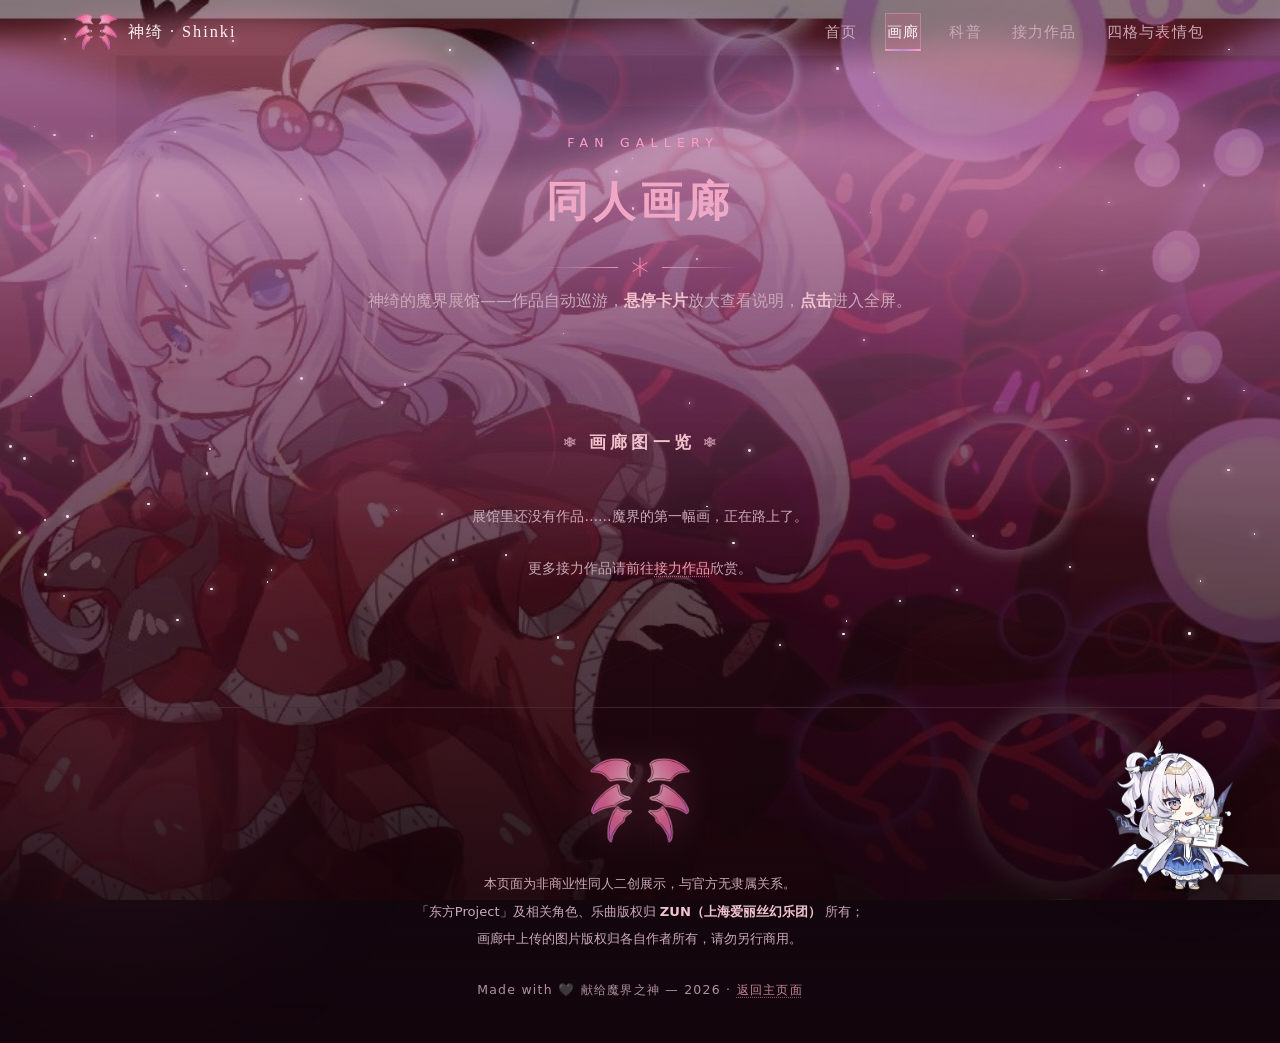
==== commit 0b41627b: "feat: 接入 Umami 统计（页面访问、外链、作品打开、视频播放）" ====
--- a/gallery.html
+++ b/gallery.html
@@ -11,6 +11,8 @@
   <link rel="stylesheet" href="assets/css/shinki.css">
   <link rel="stylesheet" href="assets/css/pet.css">
   <link rel="expect" href="#footer" blocking="render">
+    <script defer src="https://stats.metamiku.com/script.js" data-website-id="955d207d-6eb7-44bf-b611-22d98b4585f8" data-domains="shinki1108.com" data-exclude-search="true" data-exclude-hash="true" data-track-outbound-links="true"></script>
+  <script defer src="assets/js/analytics.js"></script>
   <script type="speculationrules">{"prerender":[{"where":{"and":[{"href_matches":"*.html","relative_to":"document"},{"not":{"selector_matches":"[target=_blank]"}}]},"eagerness":"moderate"}]}</script>
 
   <meta name="theme-color" content="#120810">
